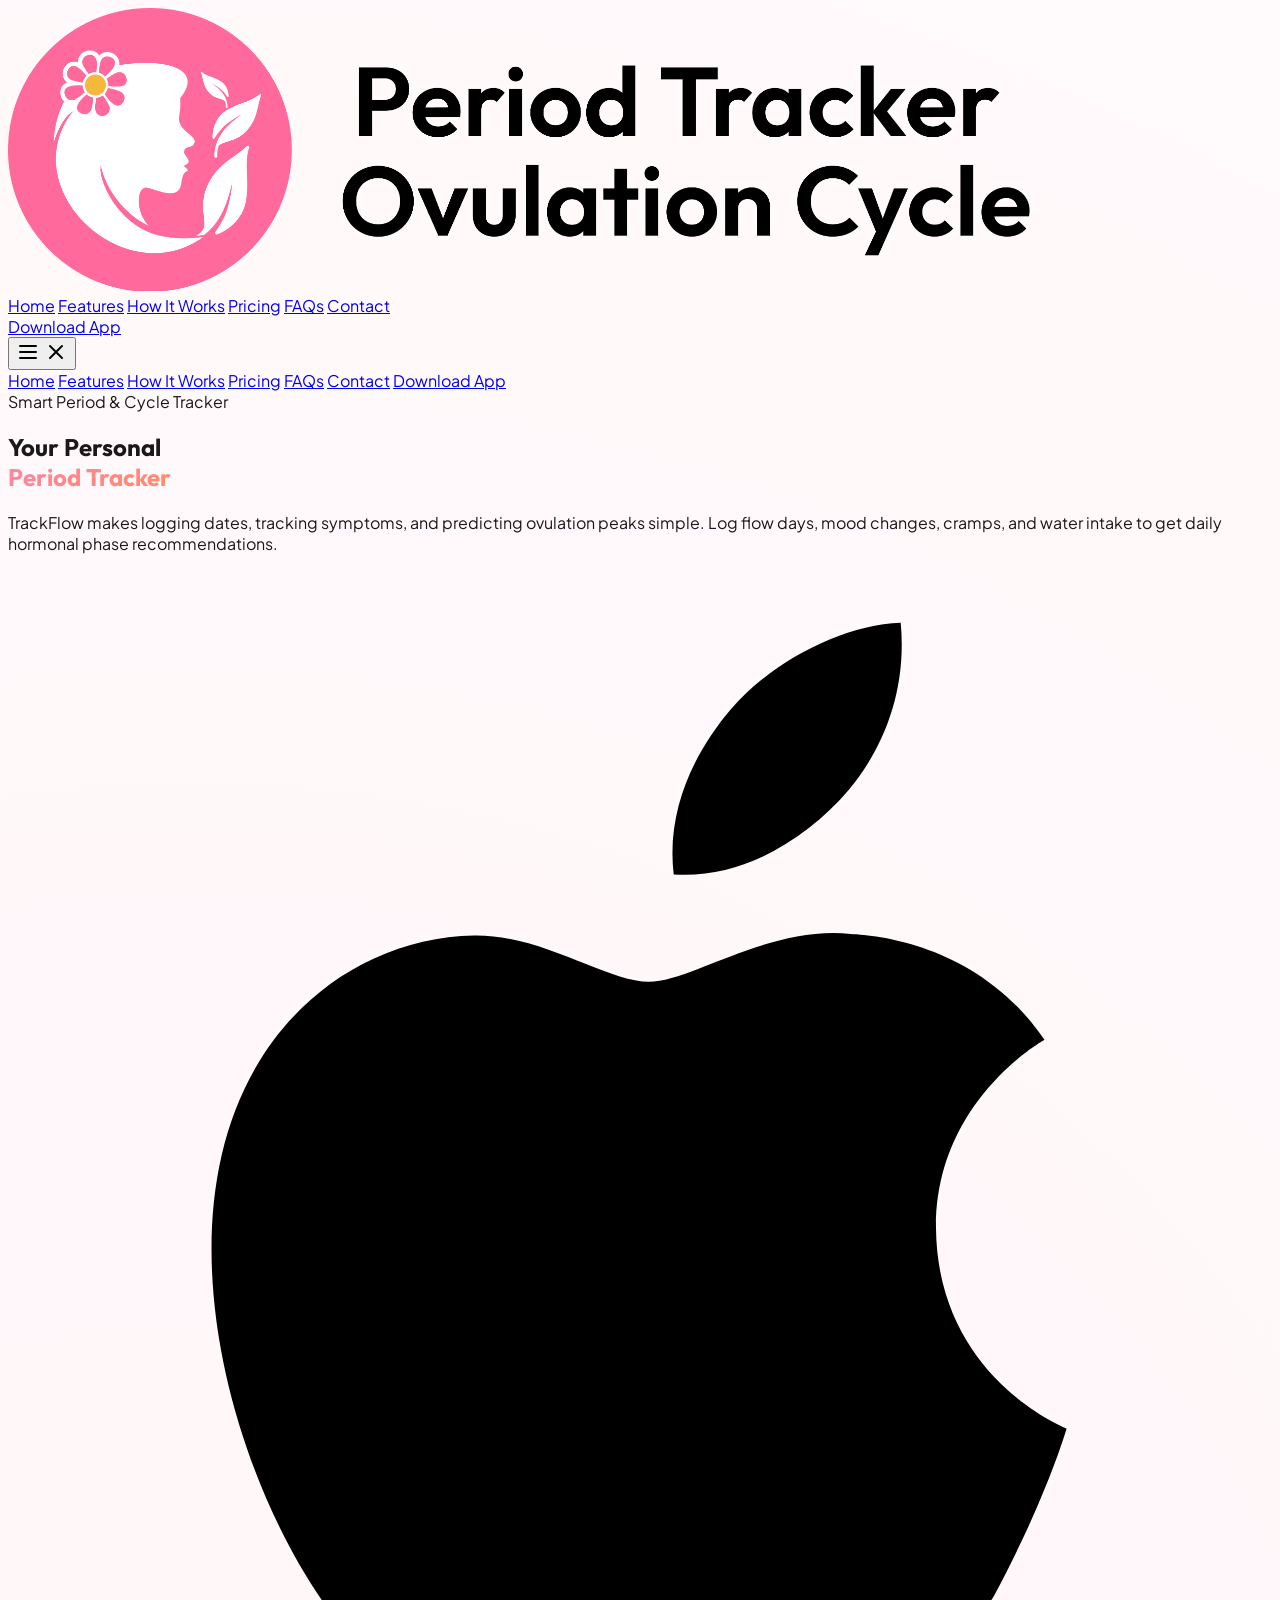
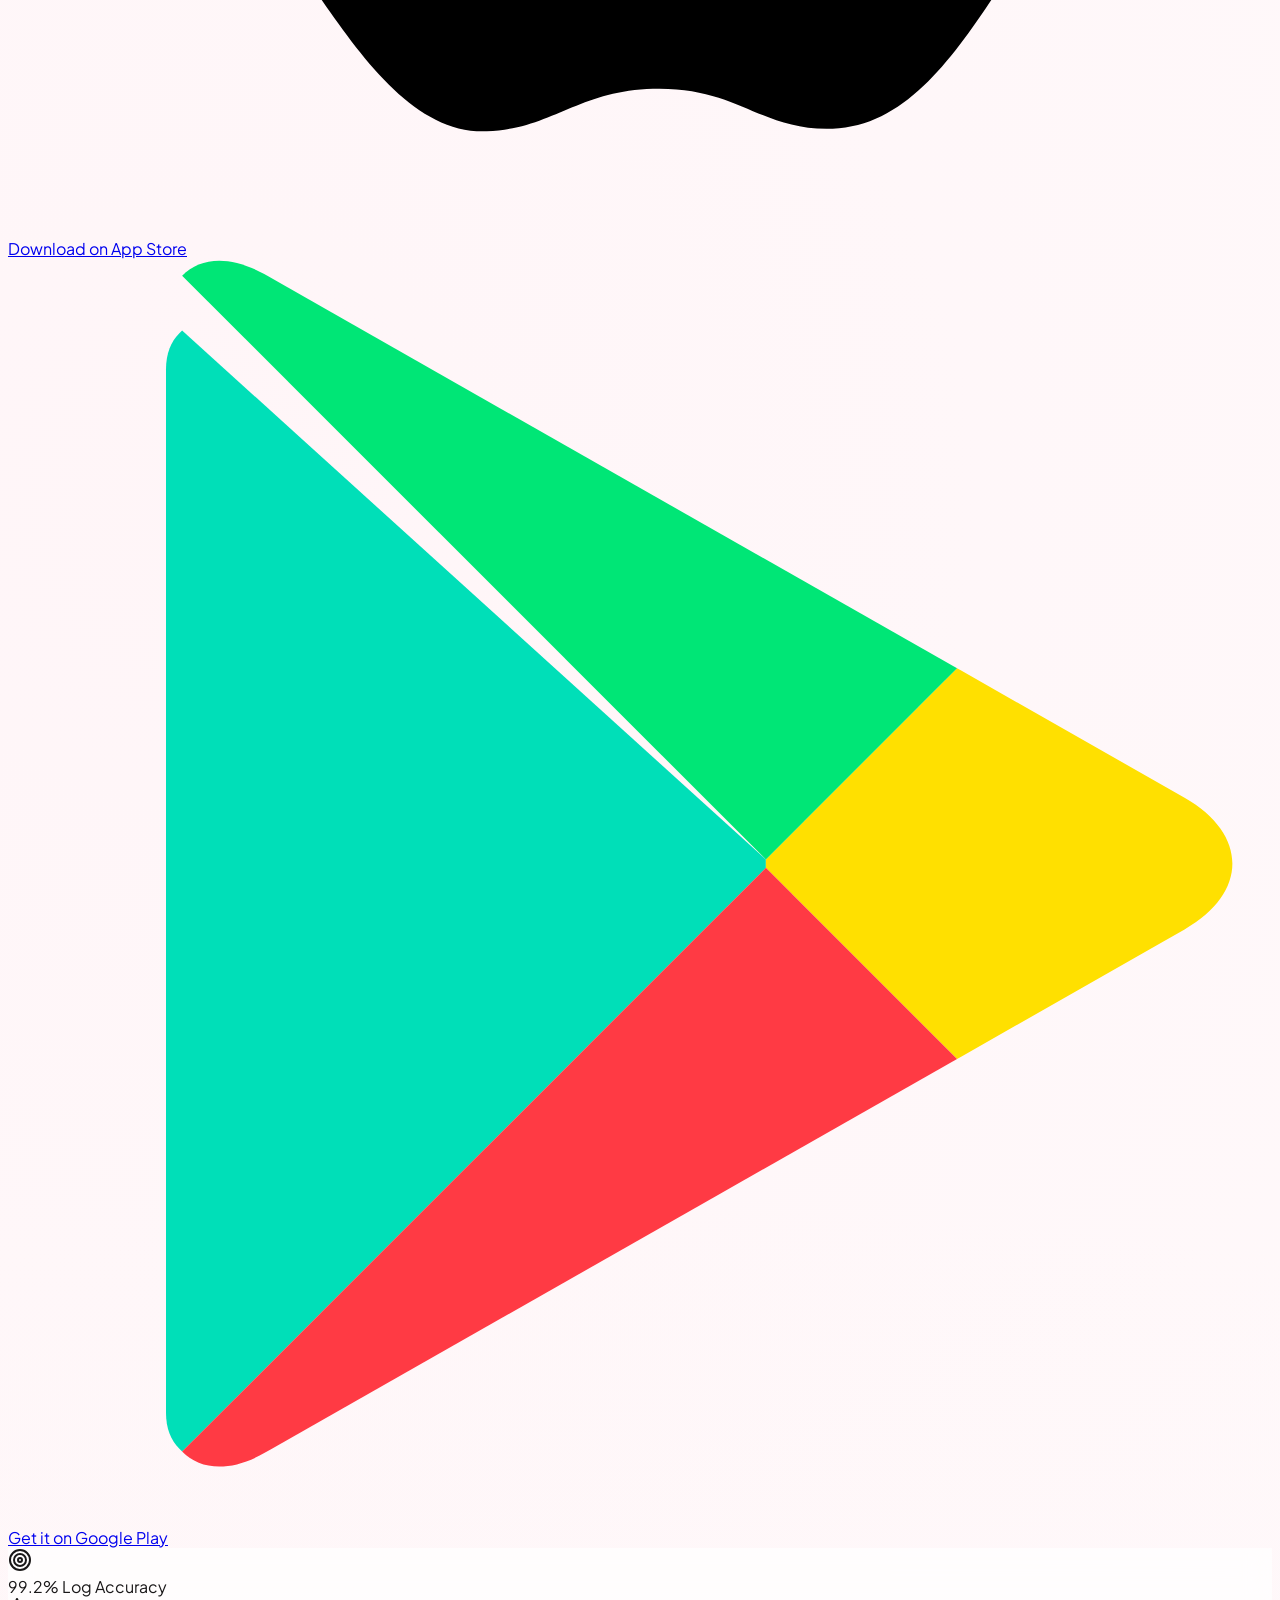
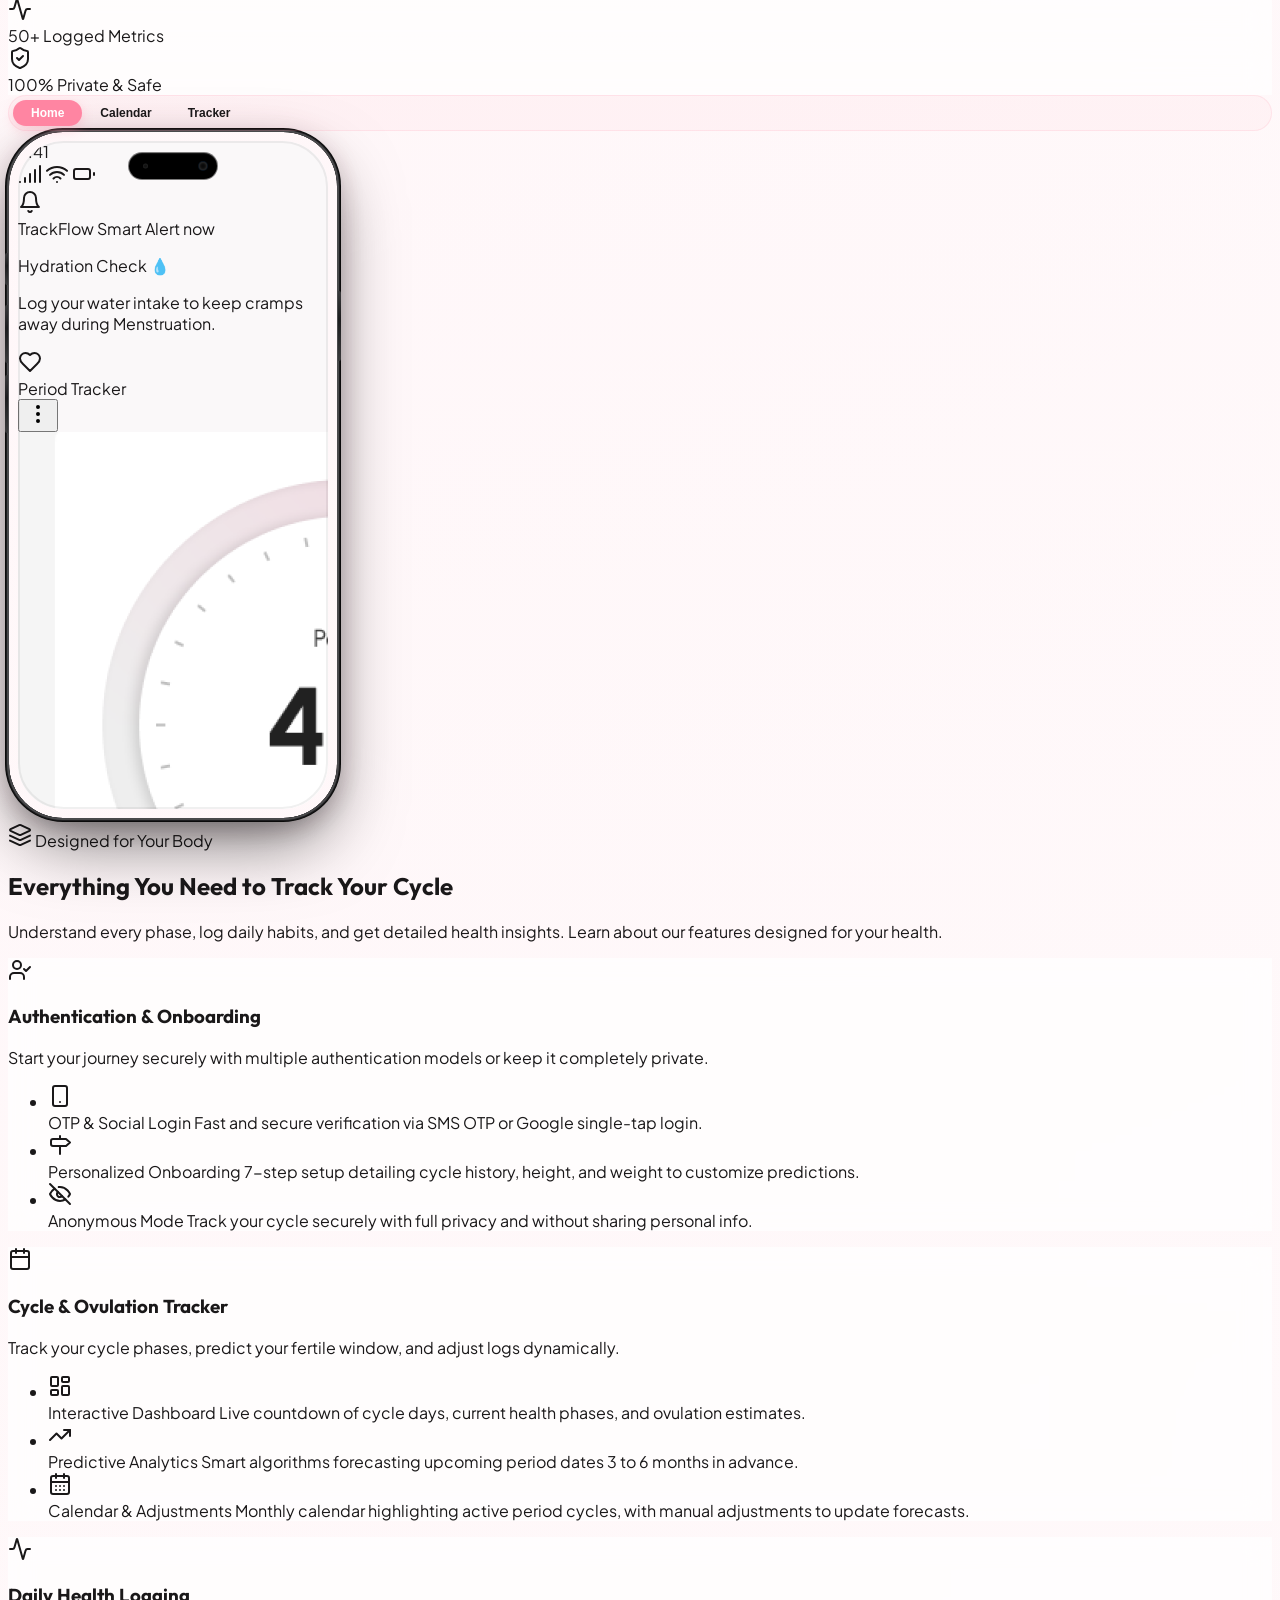
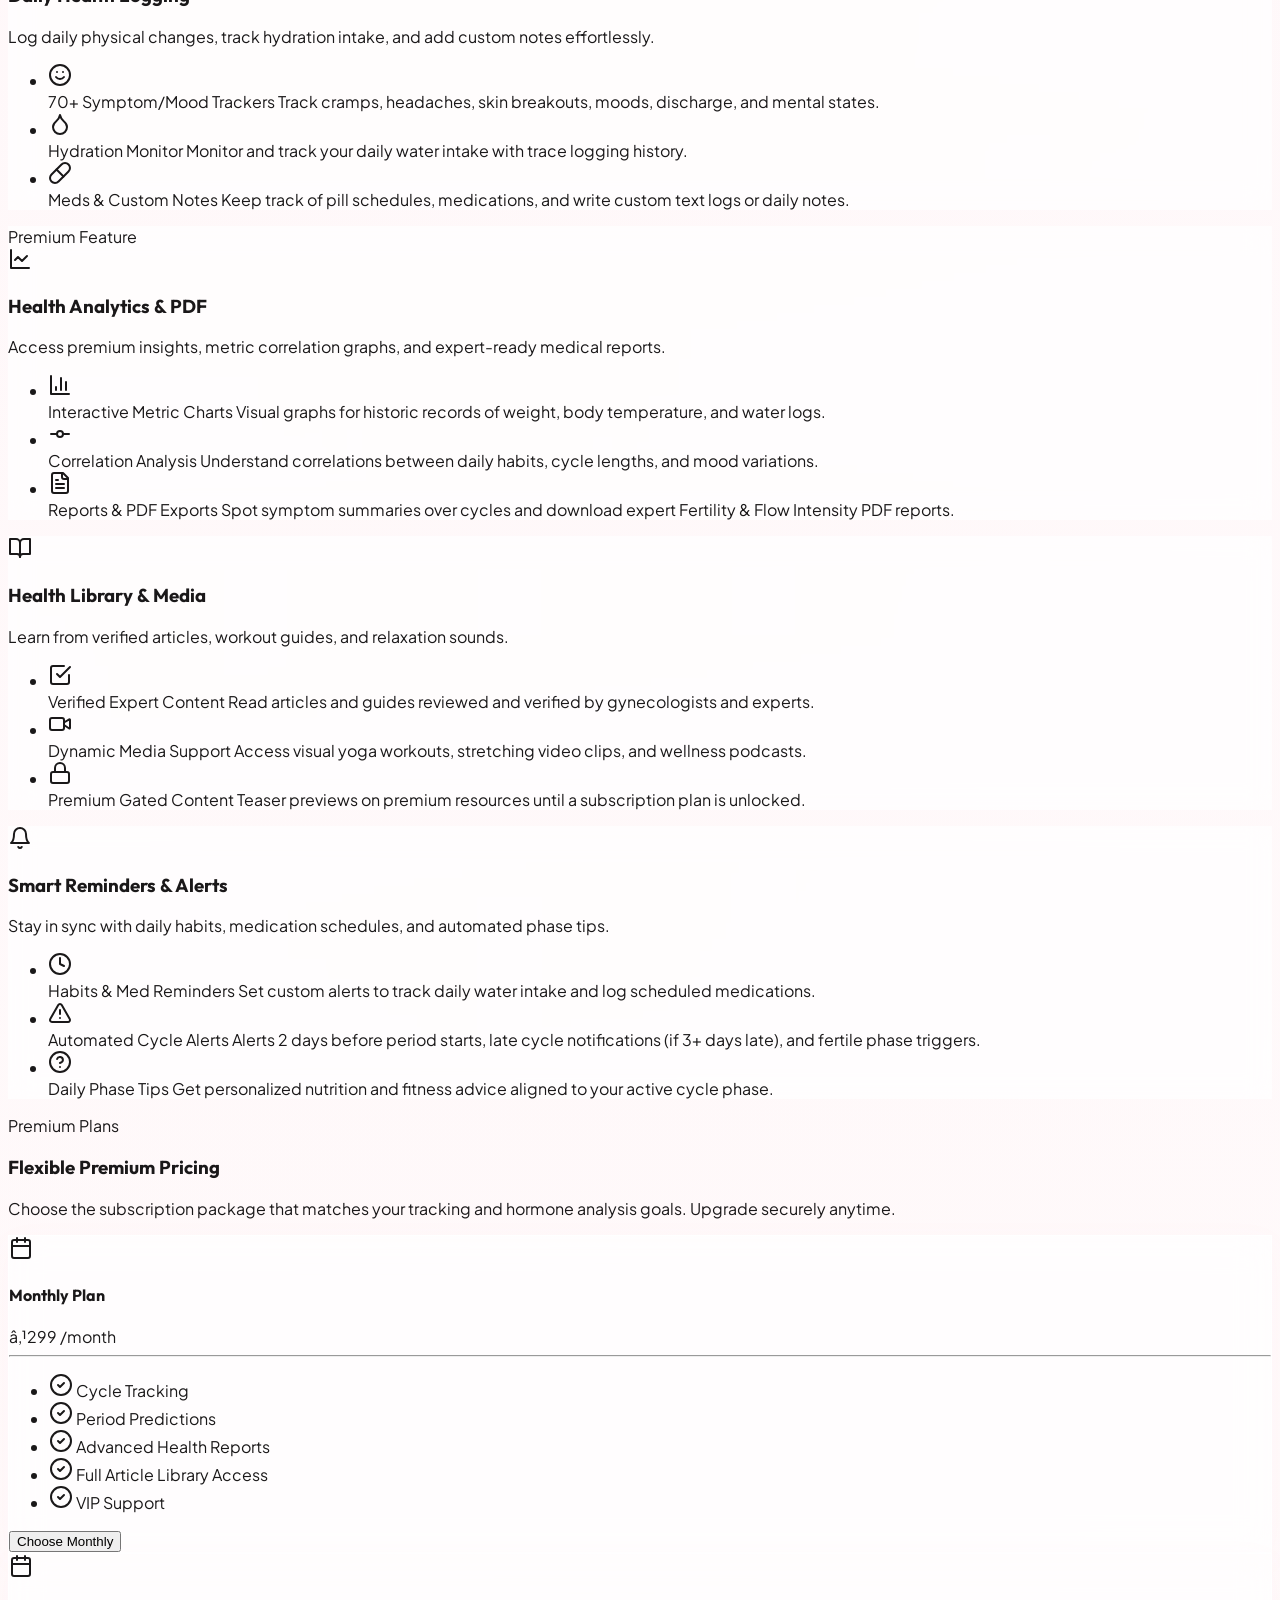
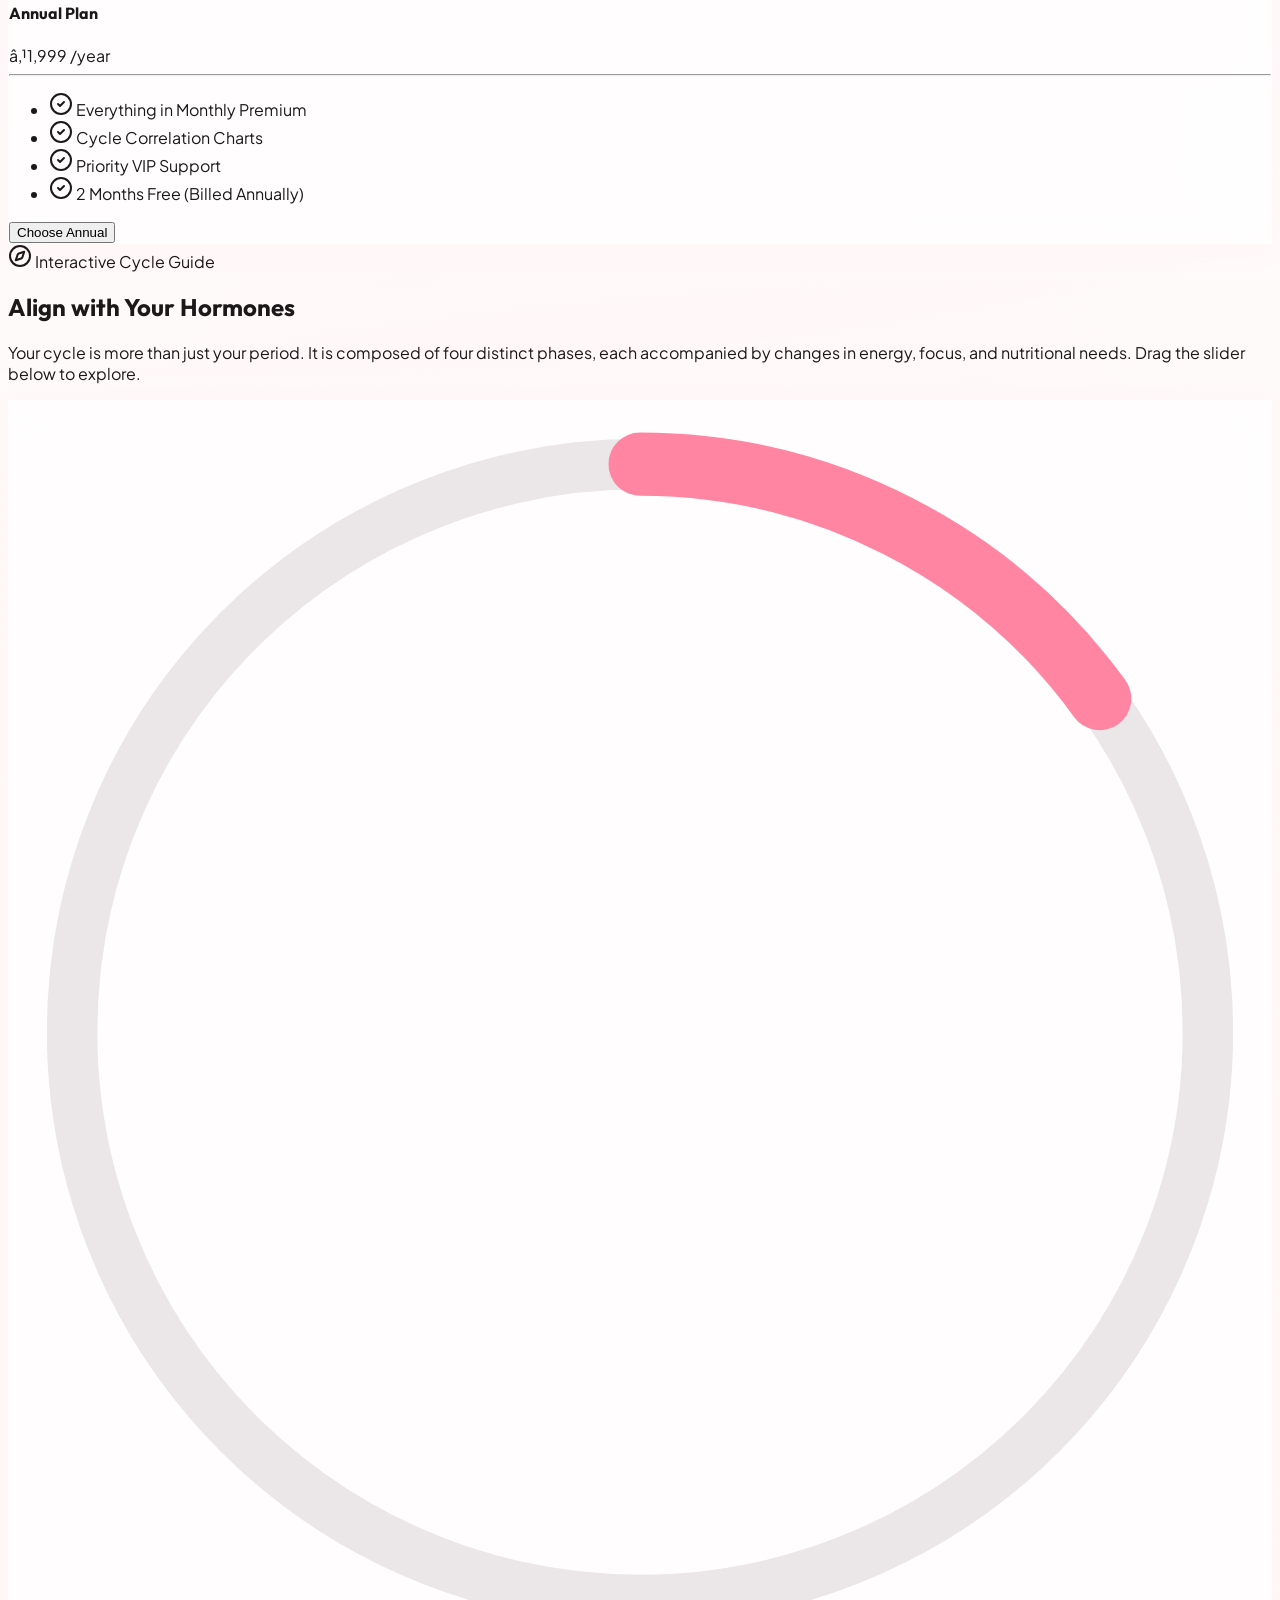
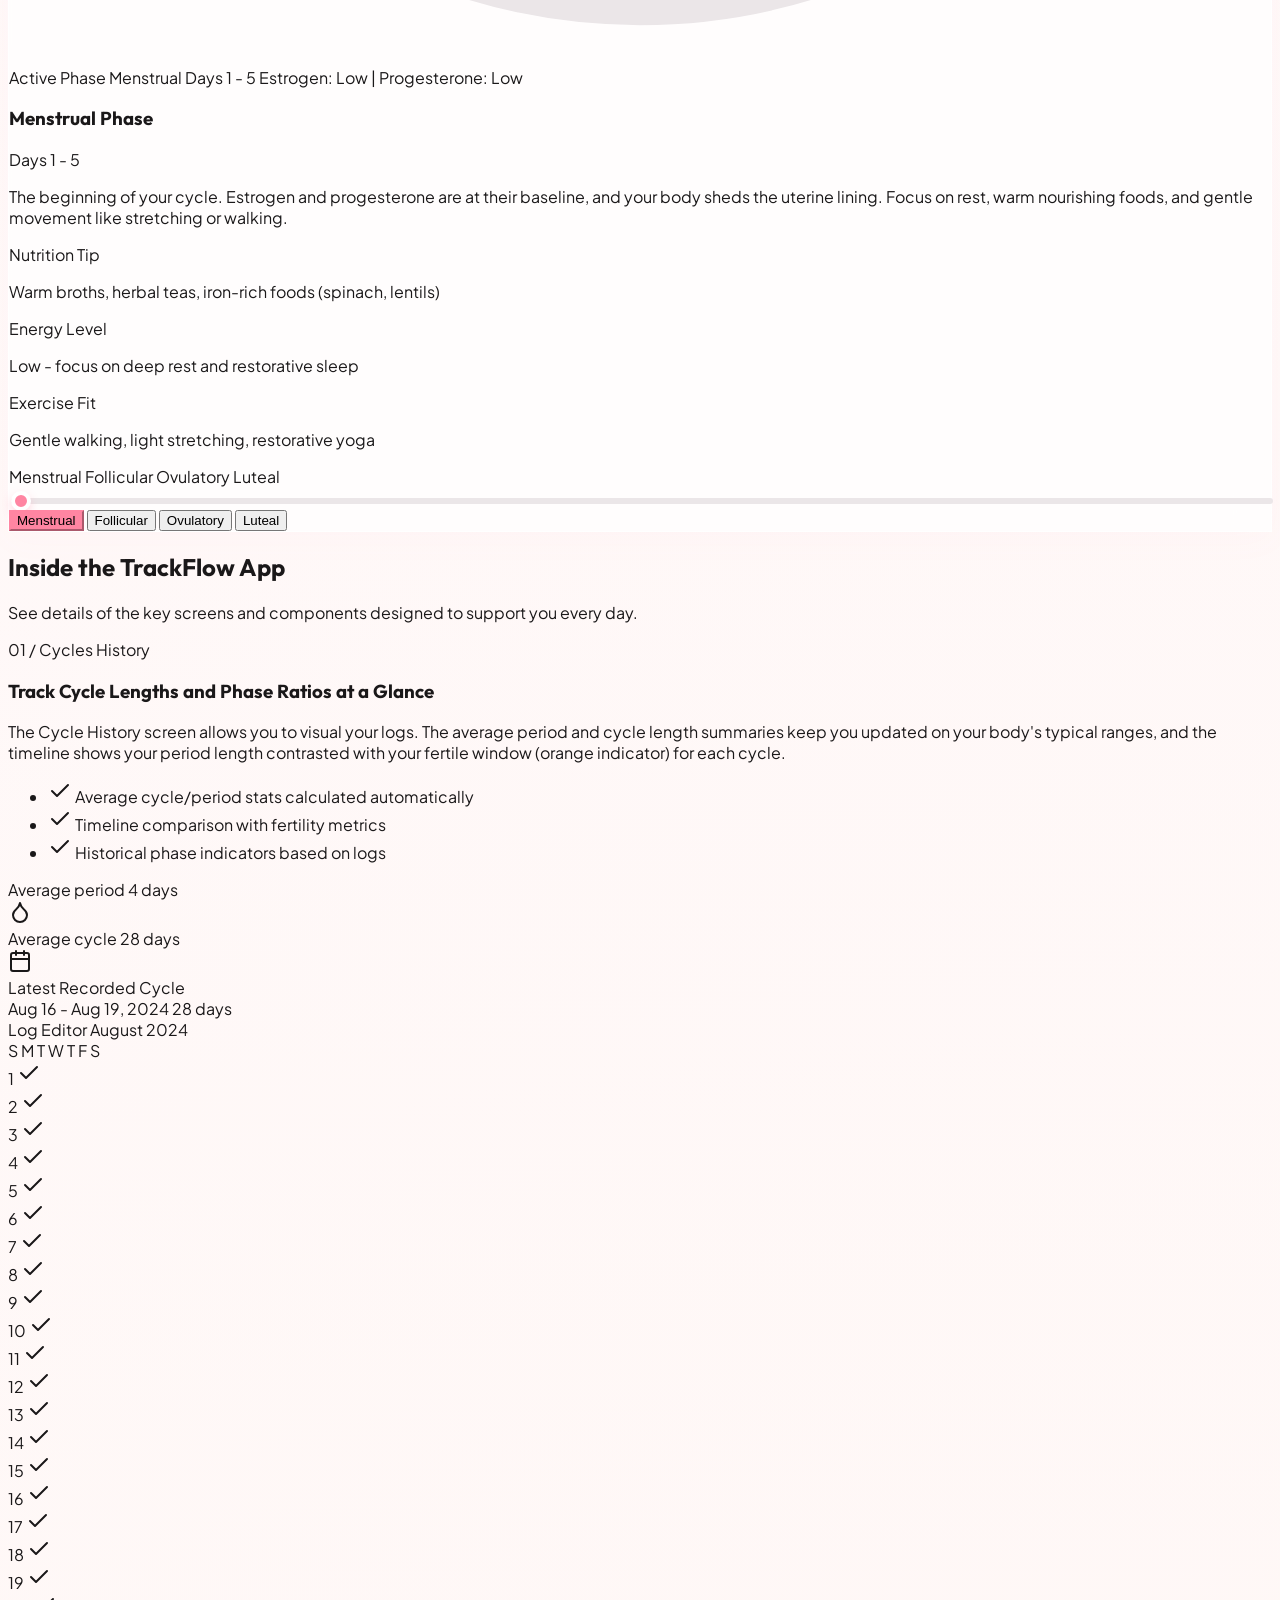
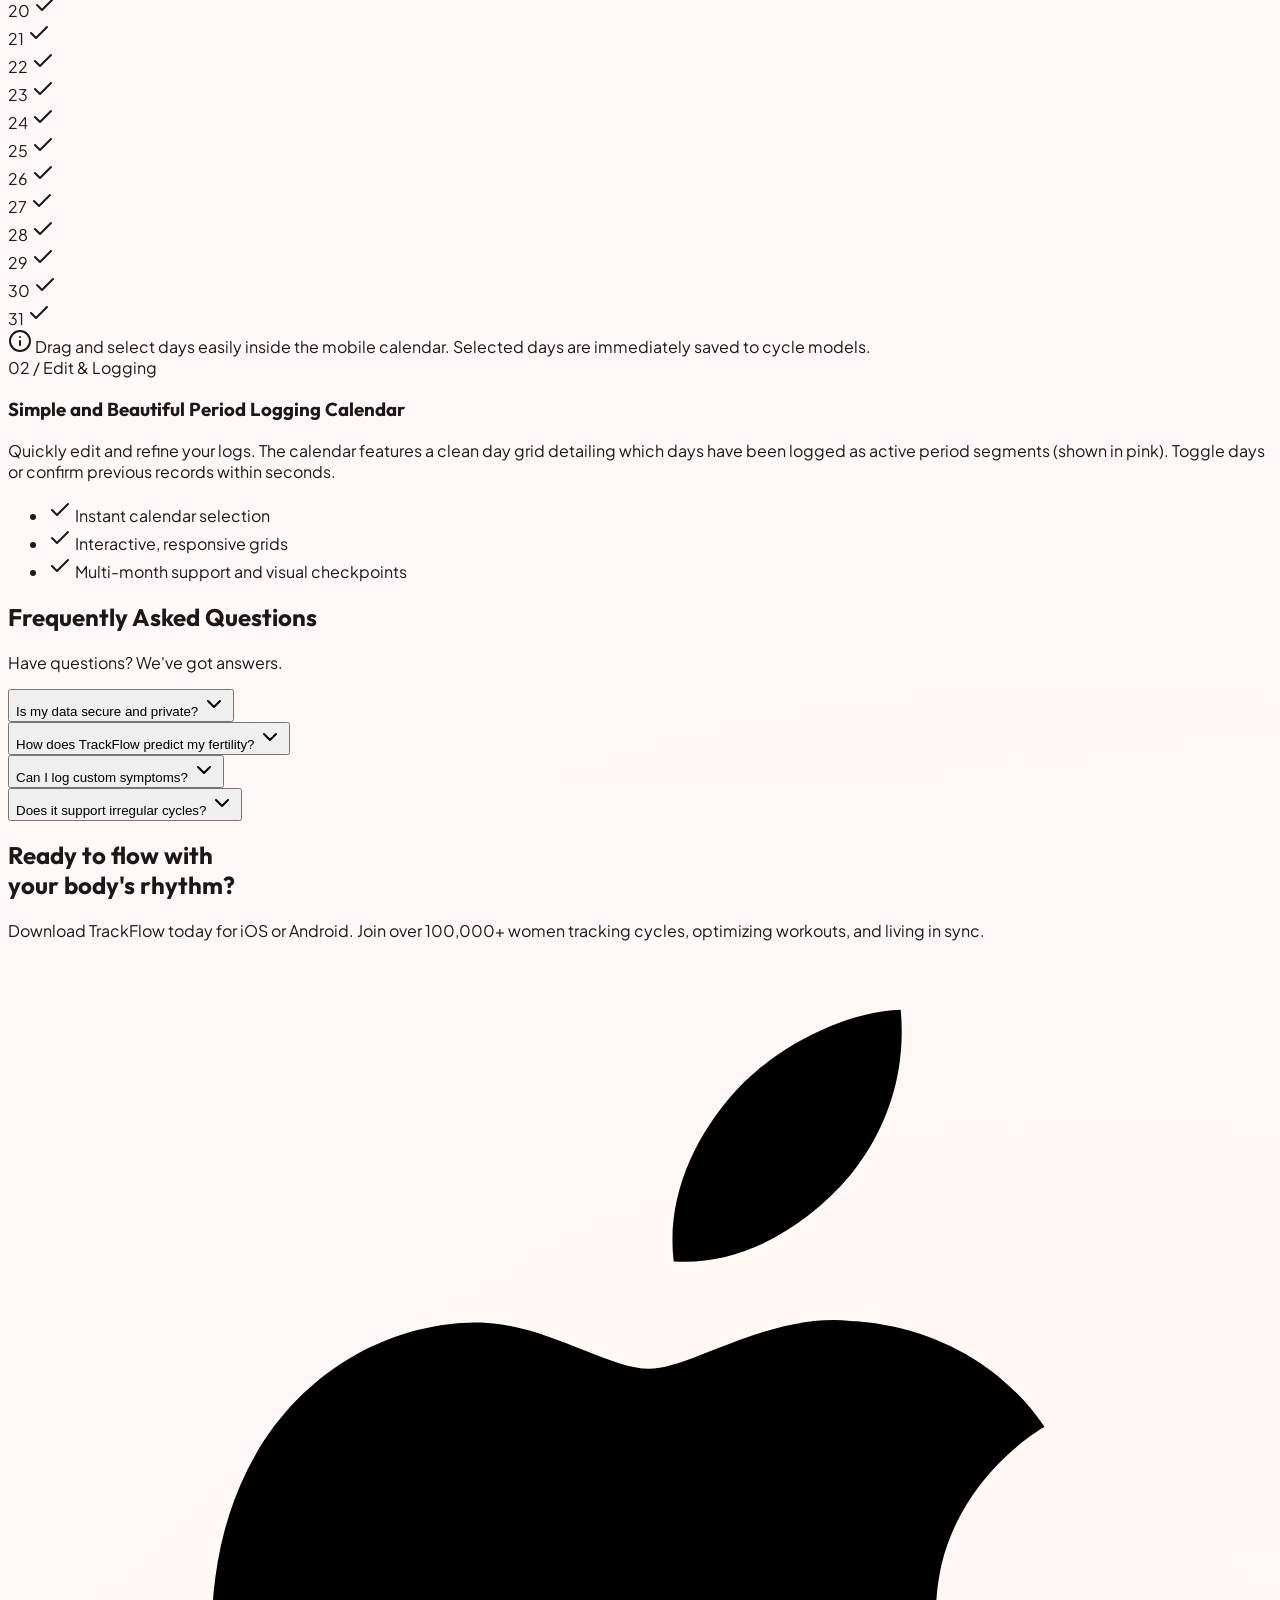
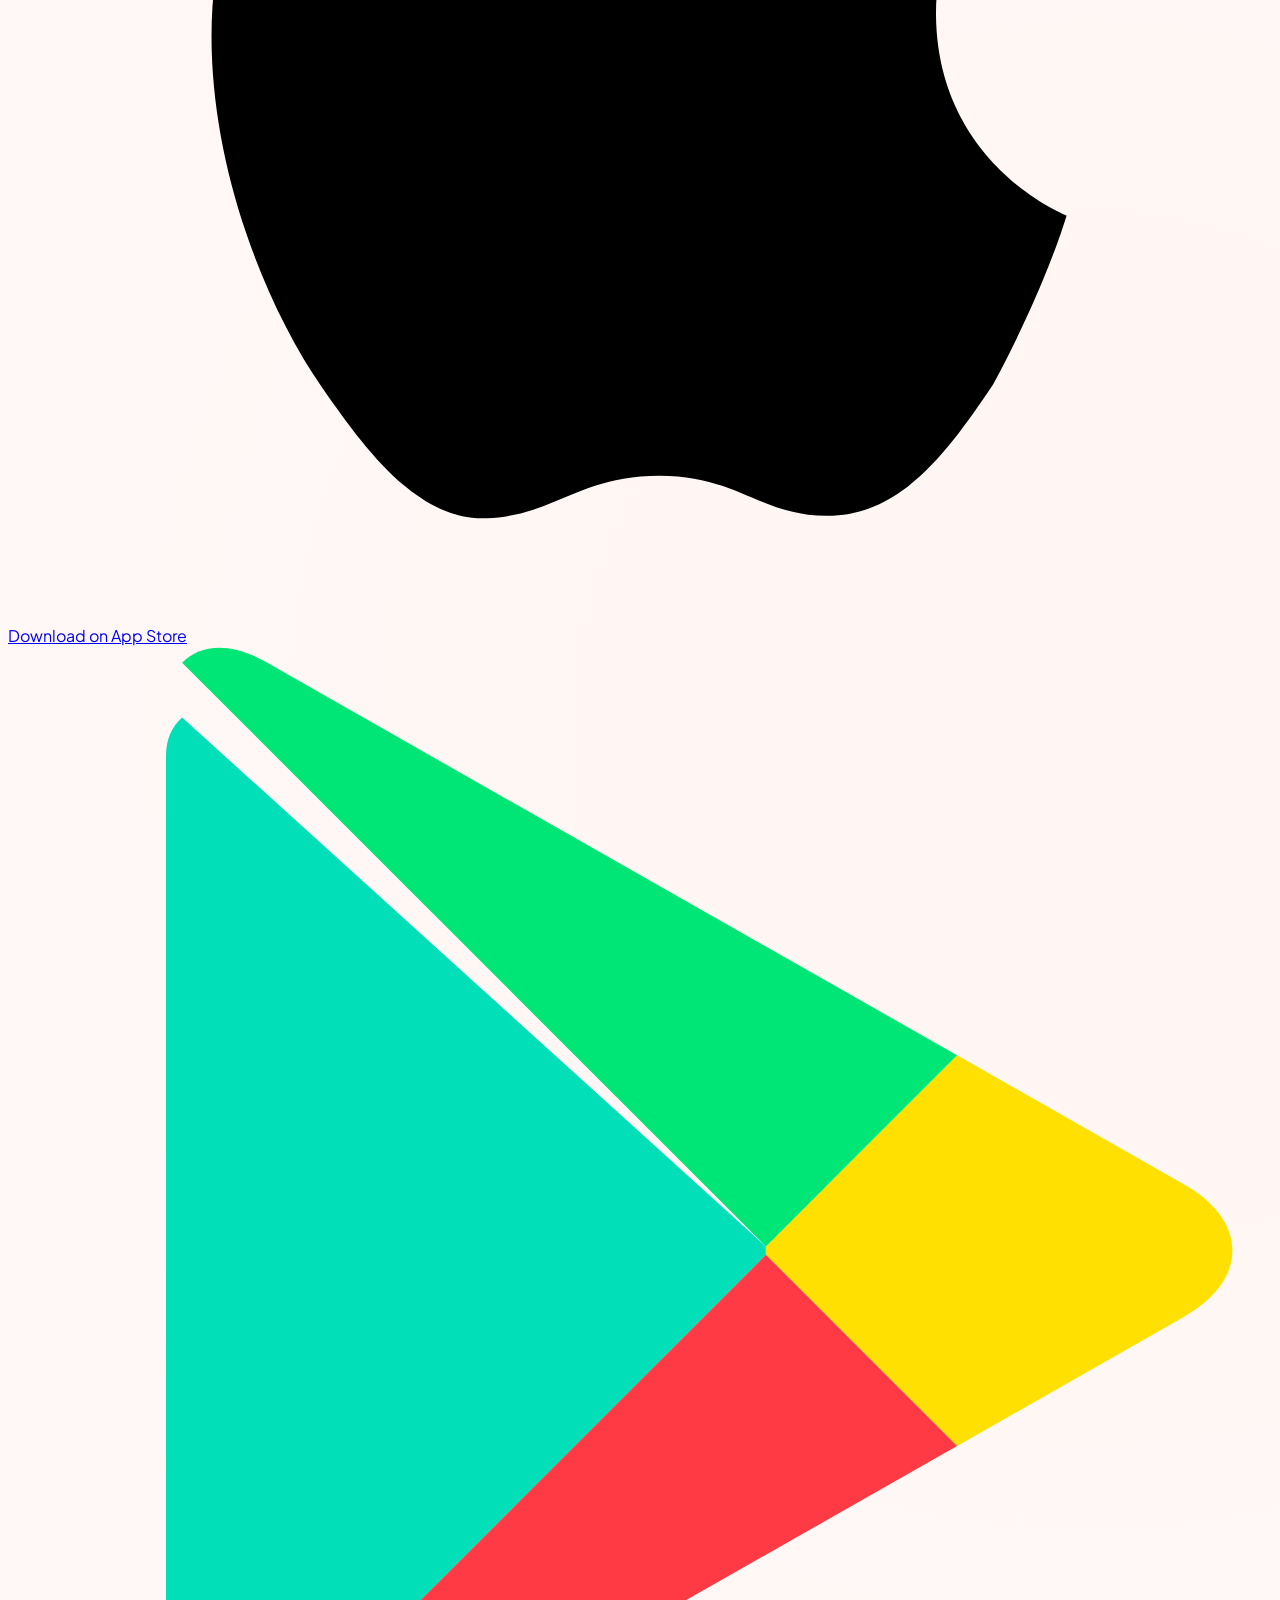
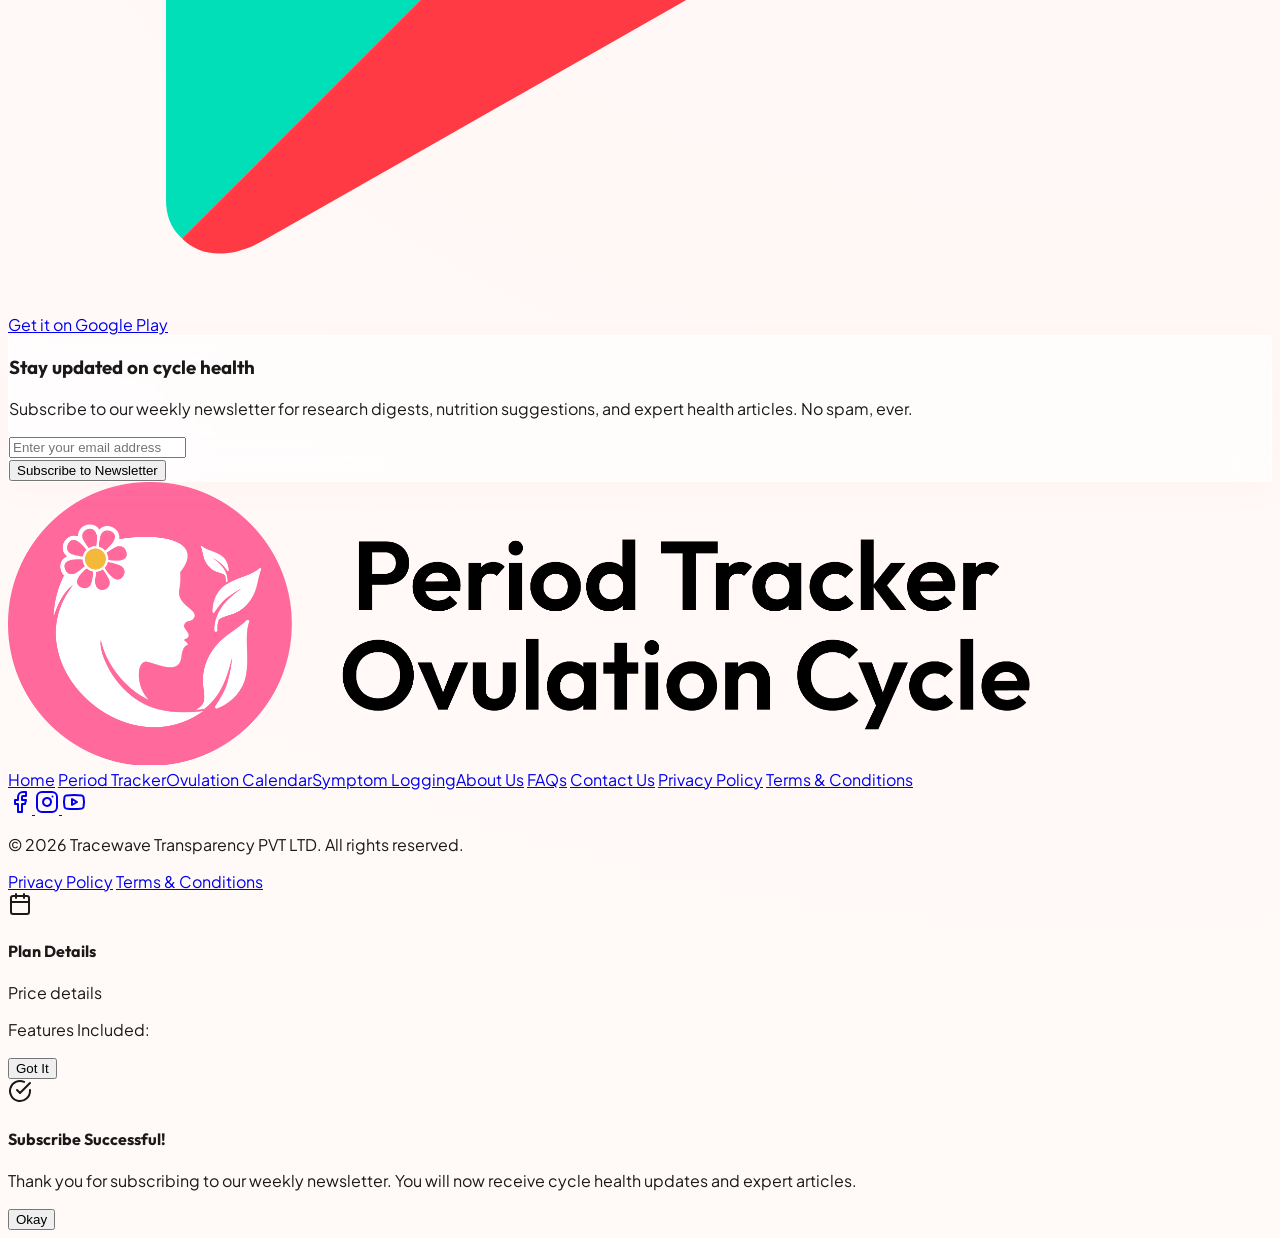
==== index.html @ 2e130d64 "feat: add dedicated feature pages for SEO and content expansion" ====
﻿<!DOCTYPE html>
<html lang="en" class="scroll-smooth">

<head>
  <meta charset="UTF-8">
  <meta name="viewport" content="width=device-width, initial-scale=1.0">
  <link rel="icon" type="image/png" href="favicon.png?v=4">
  <title>TrackFlow - Smart Period & Fertility Companion</title>
  <meta name="description"
    content="Understand your cycle, predict fertility, and optimize your wellness with TrackFlow's personalized, phase-specific insights.">

  <!-- Google Fonts -->
  <link rel="preconnect" href="https://fonts.googleapis.com">
  <link rel="preconnect" href="https://fonts.gstatic.com" crossorigin>
  <link
    href="https://fonts.googleapis.com/css2?family=Outfit:wght@400;500;600;700&family=Plus+Jakarta+Sans:wght@400;500;600;700&display=swap"
    rel="stylesheet">

  <!-- Lucide Icons -->
  <script src="lucide.min.js"></script>

  <!-- Tailwind CSS CDN -->
  <script src="https://cdn.tailwindcss.com"></script>
  <script>
    tailwind.config = {
      theme: {
        extend: {
          fontSize: {
            'xs': '0.85rem',
            'sm': '0.975rem',
            'base': '1.1rem',
            'lg': '1.225rem',
            'xl': '1.375rem',
            '2xl': '1.65rem',
            '3xl': '2.05rem',
            '4xl': '2.5rem',
            '5xl': '3.3rem',
            '6xl': '4.1rem',
            '7xl': '4.85rem',
          },
          colors: {
            brand: {
              pink: '#FF5E8C', // Primary brand pink
              peach: '#FF8C69',
              accent: '#FFF0F2',
              dark: '#1A1819',
              gray: '#706B6E',
            }
          },
          fontFamily: {
            heading: ['Outfit', 'sans-serif'],
            body: ['Plus Jakarta Sans', 'sans-serif'],
          }
        }
      }
    }
  </script>

  <!-- Custom CSS Link -->
  <link rel="stylesheet" href="style.css">

  <!-- In-app webview mode detection -->
  <script>
    const urlParams = new URLSearchParams(window.location.search);
    if (urlParams.get('app') === 'true' || urlParams.get('webview') === 'true') {
      document.documentElement.classList.add('is-in-app');
    }
  </script>
</head>

<body class="bg-mesh-glow antialiased selection:bg-brand-pink/20 selection:text-brand-pink">

  <!-- ==========================================
       STICKY NAVIGATION BAR
       ========================================== -->
  <header
    class="sticky top-0 z-50 bg-brand-accent/80 backdrop-blur-md border-b border-brand-pink/10 transition-all duration-300">
    <div class="max-w-7xl mx-auto px-6 py-4 flex items-center justify-between">

      <!-- LOGO (Pink Spirals, Transparent Background, Solid Bold Text Next to It) -->
      <a href="#" class="flex items-center gap-2">
        <img src="brand-logo-final.png" alt="Period Tracker Ovulation Cycle Logo" class="h-11 w-auto">
      </a>

      <!-- DESKTOP NAV LINKS -->
      <nav class="hidden md:flex items-center gap-8 font-medium text-brand-dark/80">
        <a href="#" class="hover:text-brand-pink transition-colors">Home</a>
        <a href="#features" class="hover:text-brand-pink transition-colors">Features</a>
        <a href="#simulator" class="hover:text-brand-pink transition-colors">How It Works</a>
        <a href="#pricing" class="hover:text-brand-pink transition-colors">Pricing</a>
        <a href="#faqs" class="hover:text-brand-pink transition-colors">FAQs</a>
        <a href="#contact" class="hover:text-brand-pink transition-colors">Contact</a>
      </nav>

      <!-- CTA BUTTON -->
      <div class="hidden md:flex items-center gap-4">
        <a href="#download"
          class="px-6 py-2.5 rounded-full bg-brand-pink text-white font-semibold shadow-lg shadow-brand-pink/20 hover:bg-brand-pink/90 hover:shadow-brand-pink/35 transform hover:-translate-y-0.5 transition-all">
          Download App
        </a>
      </div>

      <!-- MOBILE MENU BUTTON -->
      <button id="mobile-menu-btn" class="md:hidden p-2 text-brand-dark hover:text-brand-pink focus:outline-none"
        aria-label="Toggle Menu">
        <i id="menu-icon-open" data-lucide="menu" class="w-6 h-6"></i>
        <i id="menu-icon-close" data-lucide="x" class="w-6 h-6 hidden"></i>
      </button>

    </div>

    <!-- MOBILE DROPDOWN MENU -->
    <div id="mobile-menu"
      class="hidden md:hidden px-6 pb-6 pt-2 border-t border-brand-pink/10 transition-all duration-300 opacity-0 -translate-y-4">
      <nav class="flex flex-col gap-4 font-medium text-brand-dark/80">
        <a href="#" class="py-2 hover:text-brand-pink border-b border-gray-100">Home</a>
        <a href="#features" class="py-2 hover:text-brand-pink border-b border-gray-100">Features</a>
        <a href="#simulator" class="py-2 hover:text-brand-pink border-b border-gray-100">How It Works</a>
        <a href="#pricing" class="py-2 hover:text-brand-pink border-b border-gray-100">Pricing</a>
        <a href="#faqs" class="py-2 hover:text-brand-pink border-b border-gray-100">FAQs</a>
        <a href="#contact" class="py-2 hover:text-brand-pink">Contact</a>
        <a href="#download"
          class="mt-2 text-center py-3 rounded-full bg-brand-pink text-white font-semibold shadow-lg shadow-brand-pink/20">
          Download App
        </a>
      </nav>
    </div>
  </header>

  <!-- ==========================================
       HERO SECTION
       ========================================== -->
  <section
    class="max-w-7xl mx-auto px-6 pt-8 pb-12 md:pt-12 md:pb-16 grid grid-cols-1 lg:grid-cols-12 gap-12 items-center relative">

    <!-- Background glows -->
    <div class="glow-orb-pink absolute top-10 left-10 w-72 h-72 -z-10 animate-pulse-slow"></div>
    <div class="glow-orb-peach absolute bottom-10 right-10 w-96 h-96 -z-10 animate-pulse-slow"
      style="animation-delay: 2s"></div>

    <!-- LEFT: TEXT CONTENT -->
    <div class="lg:col-span-7 space-y-6 animate-on-scroll">
      <!-- Animated Pulsing Badge -->
      <div
        class="inline-flex items-center gap-2.5 px-4 py-1.5 rounded-full bg-brand-pink/10 border border-brand-pink/20 text-brand-pink font-semibold text-xs tracking-wide shadow-sm shadow-brand-pink/5 hover:shadow-md hover:shadow-brand-pink/15 transition-all duration-300">
        <span class="relative flex h-2 w-2">
          <span class="animate-ping absolute inline-flex h-full w-full rounded-full bg-brand-pink opacity-75"></span>
          <span class="relative inline-flex rounded-full h-2 w-2 bg-brand-pink"></span>
        </span>
        <span>Smart Period & Cycle Tracker</span>
      </div>

      <h1 class="text-4xl sm:text-5xl lg:text-6xl font-extrabold text-brand-dark leading-tight tracking-tight">
        Your Personal<br>
        <span class="text-gradient">Period Tracker</span>
      </h1>

      <p class="text-lg sm:text-[21px] text-brand-gray/90 max-w-xl leading-relaxed">
        TrackFlow makes <span class="text-brand-dark font-semibold">logging dates</span>, <span
          class="text-brand-dark font-semibold">tracking symptoms</span>, and <span
          class="text-brand-dark font-semibold">predicting ovulation peaks</span> simple. Log flow days, mood changes,
        cramps, and water intake to get <span class="text-brand-pink font-bold">daily hormonal phase
          recommendations</span>.
      </p>

      <!-- Accurate App Store & Google Play Store Badges with glowing shadow support -->
      <div class="flex flex-wrap gap-4 pt-2">
        <!-- App Store Badge -->
        <a href="https://apps.apple.com/app/id6774117828" target="_blank" rel="noopener noreferrer"
          class="flex items-center gap-3 px-5 py-2.5 rounded-xl bg-black text-white hover:bg-black/95 transition-all hover:scale-105 shadow-lg shadow-brand-dark/10 hover:shadow-xl hover:shadow-brand-pink/25 w-44 duration-300 transform hover:-translate-y-0.5">
          <svg class="w-6 h-6 fill-white" viewBox="0 0 24 24" xmlns="http://www.w3.org/2000/svg">
            <path
              d="M18.71 19.5c-.83 1.24-1.71 2.45-3.05 2.5-1.34.05-1.77-.76-3.29-.76-1.53 0-2 .76-3.28.81-1.3.05-2.29-1.28-3.13-2.49C4.25 17.08 2.94 12.5 4.7 9.45c.87-1.52 2.44-2.48 4.15-2.51 1.3-.02 2.52.88 3.32.88.8 0 2.27-1.07 3.83-.91.65.03 2.49.27 3.68 2.01-.1.06-2.08 1.21-2.06 3.58.03 2.84 2.46 3.79 2.48 3.8-.02.07-.4 1.36-1.39 3.2zM15.97 4.17c.66-.8 1.1-1.89.98-3.17-1.1.04-2.44.73-3.22 1.64-.66.77-1.24 1.88-1.09 3.14 1.23.09 2.48-.61 3.33-1.61z" />
          </svg>
          <div class="text-left leading-none">
            <span class="text-[12px] text-white/70 block font-normal tracking-wide">Download on</span>
            <span class="text-sm font-semibold block mt-0.5">App Store</span>
          </div>
        </a>

        <!-- Google Play Store Badge -->
        <a href="https://play.google.com/store/apps/details?id=com.tracewave.period" target="_blank" rel="noopener noreferrer"
          class="flex items-center gap-3 px-5 py-2.5 rounded-xl bg-black text-white hover:bg-black/95 transition-all hover:scale-105 shadow-lg shadow-brand-dark/10 hover:shadow-xl hover:shadow-brand-pink/25 w-44 duration-300 transform hover:-translate-y-0.5">
          <svg class="w-6 h-6" viewBox="0 0 24 24" fill="none" xmlns="http://www.w3.org/2000/svg">
            <path
              d="M3.25 1.413c-.155.156-.25.378-.25.68v19.814c0 .302.095.524.25.68l.056.056L14.39 11.56V11.4L3.306 1.357l-.056.056z"
              fill="#00DFB8" />
            <path
              d="M18.02 7.77L14.39 11.4V11.56L18.02 15.19L18.09 15.15L22.34 12.73C23.55 12.04 23.55 10.92 22.34 10.23L18.09 7.81L18.02 7.77Z"
              fill="#FFE000" />
            <path d="M14.39 11.56L3.306 22.643C3.656 23.003 4.226 23.033 4.866 22.673L18.02 15.19L14.39 11.56Z"
              fill="#FF3A44" />
            <path d="M14.39 11.4L18.02 7.77L4.866 0.287C4.226 -.073 3.656 -.043 3.306.317L14.39 11.4Z" fill="#00E676" />
          </svg>
          <div class="text-left leading-none">
            <span class="text-[11px] text-white/70 block font-normal tracking-wide uppercase">Get it on</span>
            <span class="text-sm font-semibold block mt-0.5">Google Play</span>
          </div>
        </a>
      </div>

      <!-- Upgraded Quick Highlights Cards -->
      <div class="grid grid-cols-3 gap-4 pt-6 border-t border-brand-pink/10 max-w-lg">
        <!-- Stat 1 -->
        <div
          class="glass-card p-3 rounded-2xl border border-white/60 bg-white/40 flex flex-col items-start space-y-2 transition-all hover:border-brand-pink/20 hover:bg-white/80 shadow-sm hover:shadow-md duration-300">
          <div class="w-8 h-8 rounded-xl bg-brand-pink/10 flex items-center justify-center text-brand-pink">
            <i data-lucide="target" class="w-4 h-4"></i>
          </div>
          <div>
            <span class="block text-lg font-bold text-brand-dark font-heading leading-none">99.2%</span>
            <span class="text-xs text-brand-gray font-semibold block mt-1.5">Log Accuracy</span>
          </div>
        </div>

        <!-- Stat 2 -->
        <div
          class="glass-card p-3 rounded-2xl border border-white/60 bg-white/40 flex flex-col items-start space-y-2 transition-all hover:border-brand-peach/20 hover:bg-white/80 shadow-sm hover:shadow-md duration-300">
          <div class="w-8 h-8 rounded-xl bg-brand-peach/10 flex items-center justify-center text-brand-peach">
            <i data-lucide="activity" class="w-4 h-4"></i>
          </div>
          <div>
            <span class="block text-lg font-bold text-brand-dark font-heading leading-none">50+</span>
            <span class="text-xs text-brand-gray font-semibold block mt-1.5">Logged Metrics</span>
          </div>
        </div>

        <!-- Stat 3 -->
        <div
          class="glass-card p-3 rounded-2xl border border-white/60 bg-white/40 flex flex-col items-start space-y-2 transition-all hover:border-emerald-500/20 hover:bg-white/80 shadow-sm hover:shadow-md duration-300">
          <div class="w-8 h-8 rounded-xl bg-emerald-100/60 flex items-center justify-center text-emerald-600">
            <i data-lucide="shield-check" class="w-4 h-4"></i>
          </div>
          <div>
            <span class="block text-lg font-bold text-brand-dark font-heading leading-none">100%</span>
            <span class="text-xs text-brand-gray font-semibold block mt-1.5">Private & Safe</span>
          </div>
        </div>
      </div>
    </div>

    <!-- RIGHT: PHONE MOCKUP WITH SLIDING CAROUSEL -->
    <div class="lg:col-span-5 flex flex-col items-center justify-center animate-on-scroll"
      style="transition-delay: 150ms">

      <!-- iOS Segmented Control -->
      <div class="segmented-control w-64 mb-6">
        <div id="segmented-slider" class="segmented-slider"></div>
        <button data-switch-to="home" class="segmented-btn flex-1 active">Home</button>
        <button data-switch-to="calendar" class="segmented-btn flex-1">Calendar</button>
        <button data-switch-to="tracker" class="segmented-btn flex-1">Tracker</button>
      </div>

      <!-- Floating wrapper to animate without affecting responsive scaling -->
      <div class="animate-float">
        <!-- iPhone 15 Phone Wrapper (positions side hardware buttons) -->
        <div class="phone-wrapper">
          <!-- LEFT: Action Button -->
          <div class="phone-btn-action"></div>
          <!-- LEFT: Volume Up -->
          <div class="phone-btn-vol-up"></div>
          <!-- LEFT: Volume Down -->
          <div class="phone-btn-vol-down"></div>
          <!-- RIGHT: Power Button -->
          <div class="phone-btn-power"></div>
          <!-- Phone Frame (iPhone 15 exact frame) -->
          <div class="phone-frame relative select-none">
            <!-- Phone notch -->
            <div class="phone-notch"></div>

            <!-- Status Bar -->
            <div
              class="absolute top-0 inset-x-0 h-10 px-6 flex justify-between items-center text-[13px] font-bold text-brand-dark z-40 bg-white/40 backdrop-blur-sm">
              <span>9:41</span>
              <div class="flex items-center gap-1">
                <i data-lucide="signal" class="w-3 h-3"></i>
                <i data-lucide="wifi" class="w-3 h-3"></i>
                <i data-lucide="battery" class="w-3.5 h-3.5"></i>
              </div>
            </div>

            <!-- Push Notification Banner -->
            <div id="phone-notification"
              class="absolute top-12 inset-x-3.5 z-50 transform -translate-y-56 opacity-0 transition-all duration-500 ease-out bg-white/95 backdrop-blur-md border border-gray-100 rounded-2xl p-2.5 shadow-lg flex items-start gap-2.5 pointer-events-none">
              <div
                class="w-7 h-7 rounded-xl bg-brand-pink/15 flex items-center justify-center text-brand-pink flex-shrink-0">
                <i id="notif-icon" data-lucide="bell" class="w-4 h-4 fill-brand-pink/10"></i>
              </div>
              <div class="flex-1 min-w-0">
                <div class="flex items-center justify-between">
                  <span class="text-[12px] font-bold text-brand-dark font-heading">TrackFlow Smart Alert</span>
                  <span class="text-[10px] text-brand-gray/65">now</span>
                </div>
                <p id="notif-title" class="text-[13px] font-extrabold text-brand-dark leading-tight mt-0.5 truncate">
                </p>
                <p id="notif-body" class="text-[12px] text-brand-gray leading-normal mt-0.5"></p>
              </div>
            </div>

            <!-- Phone Viewport window -->
            <div class="phone-viewport mt-10">
              <div id="phone-carousel" class="phone-carousel">

                <!-- ==========================================
                 SCREEN 1: HOME PAGE
                 ========================================== -->
                <div class="phone-screen bg-[#FAF8F9]">
                  <!-- Screen Header -->
                  <div
                    class="px-5 py-3.5 flex items-center justify-between border-b border-gray-100 bg-white flex-shrink-0">
                    <div class="flex items-center gap-1.5">
                      <div class="w-5 h-5 rounded-full bg-brand-pink flex items-center justify-center text-white">
                        <i data-lucide="heart" class="w-3 h-3 fill-white"></i>
                      </div>
                      <span
                        class="text-[11px] font-extrabold text-brand-dark leading-tight tracking-tight text-left">Period
                        Tracker</span>
                    </div>
                    <button class="p-1 text-brand-dark"><i data-lucide="more-vertical" class="w-4 h-4"></i></button>
                  </div>

                  <!-- Content Area scrollable -->
                  <div class="flex-1 overflow-y-auto overflow-x-hidden custom-scrollbar bg-white relative">
                    <img src="home_screen.png" class="screenshot-img w-[118%] max-w-none -ml-[9%] h-auto object-contain"
                      alt="Home Screen Dashboard">

                    <!-- Transparent Clickable Area for Edit Period Button -->
                    <button data-switch-to="calendar"
                      class="absolute left-1/2 -translate-x-1/2 w-44 h-11 opacity-0 cursor-pointer"
                      style="top: 45%;"></button>
                  </div>
                </div>

                <!-- ==========================================
                 SCREEN 2: CALENDAR SCREEN
                 ========================================== -->
                <div class="phone-screen bg-white">
                  <!-- Header -->
                  <div
                    class="px-5 py-3.5 flex items-center justify-between border-b border-gray-100 bg-white flex-shrink-0">
                    <!-- Mini brand logo mark -->
                    <div
                      class="w-5 h-5 rounded-full bg-brand-pink flex items-center justify-center text-white flex-shrink-0">
                      <i data-lucide="heart" class="w-3 h-3 fill-white"></i>
                    </div>
                    <span class="font-heading font-extrabold text-brand-dark text-[15px]">August</span>
                    <button class="p-1 text-brand-dark"><i data-lucide="calendar" class="w-4 h-4"></i></button>
                  </div>

                  <!-- Weekday Headers -->
                  <div
                    class="grid grid-cols-7 text-center py-2 text-[12px] font-extrabold text-brand-gray bg-white border-b border-gray-50">
                    <span>Sun</span><span>Mon</span><span>Tue</span><span>Wed</span><span>Thu</span><span>Fri</span><span>Sat</span>
                  </div>

                  <!-- Content Area scrollable -->
                  <div class="flex-1 overflow-y-auto px-3 py-3 space-y-4 custom-scrollbar pb-20 bg-white">
                    <!-- Calendar Day Grid -->
                    <div class="grid grid-cols-7 gap-y-1 text-center font-bold">

                      <!-- ROW 1 (July 28 to Aug 3) -->
                      <!-- Jul 28 (Cycle Day 10) - Greyed, Green clover -->
                      <div
                        class="relative h-11 flex flex-col justify-between py-1 bg-white border-b border-r border-gray-50">
                        <div class="flex justify-between px-1.5 w-full">
                          <span class="text-[12px] text-brand-gray/30">28</span>
                          <span class="text-[10px] text-brand-gray/20 font-medium">10</span>
                        </div>
                        <div class="flex justify-center items-center pb-0.5">
                          <i data-lucide="clover" class="w-3.5 h-3.5 text-emerald-500 fill-emerald-500/10"></i>
                        </div>
                      </div>
                      <!-- Jul 29 (11) - Greyed, Clover -->
                      <div
                        class="relative h-11 flex flex-col justify-between py-1 bg-white border-b border-r border-gray-50">
                        <div class="flex justify-between px-1.5 w-full">
                          <span class="text-[12px] text-brand-gray/30">29</span>
                          <span class="text-[10px] text-brand-gray/20 font-medium">11</span>
                        </div>
                        <div class="flex justify-center items-center pb-0.5">
                          <i data-lucide="clover" class="w-3.5 h-3.5 text-emerald-500 fill-emerald-500/10"></i>
                        </div>
                      </div>
                      <!-- Jul 30 (12) - Greyed, Clover -->
                      <div
                        class="relative h-11 flex flex-col justify-between py-1 bg-white border-b border-r border-gray-50">
                        <div class="flex justify-between px-1.5 w-full">
                          <span class="text-[12px] text-brand-gray/30">30</span>
                          <span class="text-[10px] text-brand-gray/20 font-medium">12</span>
                        </div>
                        <div class="flex justify-center items-center pb-0.5">
                          <i data-lucide="clover" class="w-3.5 h-3.5 text-emerald-500 fill-emerald-500/10"></i>
                        </div>
                      </div>
                      <!-- Jul 31 (13) - Greyed, Clover -->
                      <div
                        class="relative h-11 flex flex-col justify-between py-1 bg-white border-b border-r border-gray-50">
                        <div class="flex justify-between px-1.5 w-full">
                          <span class="text-[12px] text-brand-gray/30">31</span>
                          <span class="text-[10px] text-brand-gray/20 font-medium">13</span>
                        </div>
                        <div class="flex justify-center items-center pb-0.5">
                          <i data-lucide="clover" class="w-3.5 h-3.5 text-emerald-500 fill-emerald-500/10"></i>
                        </div>
                      </div>
                      <!-- Aug 1 (14) - Active, Clover -->
                      <div
                        class="relative h-11 flex flex-col justify-between py-1 bg-white border-b border-r border-gray-50">
                        <div class="flex justify-between px-1.5 w-full">
                          <span class="text-[12px] text-brand-dark">1</span>
                          <span class="text-[10px] text-brand-gray/50 font-medium">14</span>
                        </div>
                        <div class="flex justify-center items-center pb-0.5">
                          <i data-lucide="clover" class="w-3.5 h-3.5 text-emerald-500 fill-emerald-500/10"></i>
                        </div>
                      </div>
                      <!-- Aug 2 (15) - Active, Orange circle follicle -->
                      <div
                        class="relative h-11 flex flex-col justify-between py-1 bg-white border-b border-r border-gray-50">
                        <div class="flex justify-between px-1.5 w-full">
                          <span class="text-[12px] text-brand-dark">2</span>
                          <span class="text-[10px] text-brand-gray/50 font-medium">15</span>
                        </div>
                        <div class="flex justify-center items-center pb-0.5">
                          <!-- Orange Follicle SVG -->
                          <svg class="w-3.5 h-3.5" viewBox="0 0 24 24" fill="none" xmlns="http://www.w3.org/2000/svg">
                            <circle cx="12" cy="12" r="8" fill="#FF8C69" />
                            <circle cx="10" cy="10" r="1.5" fill="white" />
                            <circle cx="14" cy="11" r="1.2" fill="white" />
                            <circle cx="11" cy="14" r="1" fill="white" />
                          </svg>
                        </div>
                      </div>
                      <!-- Aug 3 (16) - Active, Clover -->
                      <div class="relative h-11 flex flex-col justify-between py-1 bg-white border-b border-gray-50">
                        <div class="flex justify-between px-1.5 w-full">
                          <span class="text-[12px] text-brand-dark">3</span>
                          <span class="text-[10px] text-brand-gray/50 font-medium">16</span>
                        </div>
                        <div class="flex justify-center items-center pb-0.5">
                          <i data-lucide="clover" class="w-3.5 h-3.5 text-emerald-500 fill-emerald-500/10"></i>
                        </div>
                      </div>

                      <!-- ROW 2 (Aug 4 to 10) -->
                      <!-- Aug 4 (17) -->
                      <div
                        class="relative h-11 flex flex-col justify-between py-1 bg-white border-b border-r border-gray-50">
                        <div class="flex justify-between px-1.5 w-full">
                          <span class="text-[12px] text-brand-dark">4</span>
                          <span class="text-[10px] text-brand-gray/50 font-medium">17</span>
                        </div>
                        <div class="h-4"></div>
                      </div>
                      <!-- Aug 5 (18) -->
                      <div
                        class="relative h-11 flex flex-col justify-between py-1 bg-white border-b border-r border-gray-50">
                        <div class="flex justify-between px-1.5 w-full">
                          <span class="text-[12px] text-brand-dark">5</span>
                          <span class="text-[10px] text-brand-gray/50 font-medium">18</span>
                        </div>
                        <div class="h-4"></div>
                      </div>
                      <!-- Aug 6 (19) -->
                      <div
                        class="relative h-11 flex flex-col justify-between py-1 bg-white border-b border-r border-gray-50">
                        <div class="flex justify-between px-1.5 w-full">
                          <span class="text-[12px] text-brand-dark">6</span>
                          <span class="text-[10px] text-brand-gray/50 font-medium">19</span>
                        </div>
                        <div class="h-4"></div>
                      </div>
                      <!-- Aug 7 (20) -->
                      <div
                        class="relative h-11 flex flex-col justify-between py-1 bg-white border-b border-r border-gray-50">
                        <div class="flex justify-between px-1.5 w-full">
                          <span class="text-[12px] text-brand-dark">7</span>
                          <span class="text-[10px] text-brand-gray/50 font-medium">20</span>
                        </div>
                        <div class="h-4"></div>
                      </div>
                      <!-- Aug 8 (21) -->
                      <div
                        class="relative h-11 flex flex-col justify-between py-1 bg-white border-b border-r border-gray-50">
                        <div class="flex justify-between px-1.5 w-full">
                          <span class="text-[12px] text-brand-dark">8</span>
                          <span class="text-[10px] text-brand-gray/50 font-medium">21</span>
                        </div>
                        <div class="h-4"></div>
                      </div>
                      <!-- Aug 9 (22) -->
                      <div
                        class="relative h-11 flex flex-col justify-between py-1 bg-white border-b border-r border-gray-50">
                        <div class="flex justify-between px-1.5 w-full">
                          <span class="text-[12px] text-brand-dark">9</span>
                          <span class="text-[10px] text-brand-gray/50 font-medium">22</span>
                        </div>
                        <div class="h-4"></div>
                      </div>
                      <!-- Aug 10 (23) -->
                      <div class="relative h-11 flex flex-col justify-between py-1 bg-white border-b border-gray-50">
                        <div class="flex justify-between px-1.5 w-full">
                          <span class="text-[12px] text-brand-dark">10</span>
                          <span class="text-[10px] text-brand-gray/50 font-medium">23</span>
                        </div>
                        <div class="h-4"></div>
                      </div>

                      <!-- ROW 3 (Aug 11 to 17) -->
                      <!-- Aug 11 (24) -->
                      <div
                        class="relative h-11 flex flex-col justify-between py-1 bg-white border-b border-r border-gray-50">
                        <div class="flex justify-between px-1.5 w-full">
                          <span class="text-[12px] text-brand-dark">11</span>
                          <span class="text-[10px] text-brand-gray/50 font-medium">24</span>
                        </div>
                        <div class="h-4"></div>
                      </div>
                      <!-- Aug 12 (25) -->
                      <div
                        class="relative h-11 flex flex-col justify-between py-1 bg-white border-b border-r border-gray-50">
                        <div class="flex justify-between px-1.5 w-full">
                          <span class="text-[12px] text-brand-dark">12</span>
                          <span class="text-[10px] text-brand-gray/50 font-medium">25</span>
                        </div>
                        <div class="h-4"></div>
                      </div>
                      <!-- Aug 13 (26) -->
                      <div
                        class="relative h-11 flex flex-col justify-between py-1 bg-white border-b border-r border-gray-50">
                        <div class="flex justify-between px-1.5 w-full">
                          <span class="text-[12px] text-brand-dark">13</span>
                          <span class="text-[10px] text-brand-gray/50 font-medium">26</span>
                        </div>
                        <div class="h-4"></div>
                      </div>
                      <!-- Aug 14 (27) -->
                      <div
                        class="relative h-11 flex flex-col justify-between py-1 bg-white border-b border-r border-gray-50">
                        <div class="flex justify-between px-1.5 w-full">
                          <span class="text-[12px] text-brand-dark">14</span>
                          <span class="text-[10px] text-brand-gray/50 font-medium">27</span>
                        </div>
                        <div class="h-4"></div>
                      </div>
                      <!-- Aug 15 (28) -->
                      <div
                        class="relative h-11 flex flex-col justify-between py-1 bg-white border-b border-r border-gray-50">
                        <div class="flex justify-between px-1.5 w-full">
                          <span class="text-[12px] text-brand-dark">15</span>
                          <span class="text-[10px] text-brand-gray/50 font-medium">28</span>
                        </div>
                        <div class="h-4"></div>
                      </div>
                      <!-- Aug 16 (1) - Solid Pink Period Day -->
                      <div
                        class="relative h-11 flex flex-col justify-between py-1 bg-[#FF5E8C] text-white rounded-md border border-white shadow-sm">
                        <div class="flex justify-between px-1 w-full text-white">
                          <span class="text-[12px] font-extrabold">16</span>
                          <span class="text-[10px] opacity-90 font-medium">1</span>
                        </div>
                        <div class="flex justify-center items-center pb-0.5">
                          <svg class="w-2.5 h-2.5 fill-white" viewBox="0 0 24 24" xmlns="http://www.w3.org/2000/svg">
                            <path d="M12 2.69l5.66 5.66a8 8 0 1 1-11.31 0z" />
                          </svg>
                        </div>
                      </div>
                      <!-- Aug 17 (2) - Solid Pink Period Day -->
                      <div
                        class="relative h-11 flex flex-col justify-between py-1 bg-[#FF5E8C] text-white rounded-md border border-white shadow-sm">
                        <div class="flex justify-between px-1 w-full text-white">
                          <span class="text-[12px] font-extrabold">17</span>
                          <span class="text-[10px] opacity-90 font-medium">2</span>
                        </div>
                        <div class="flex justify-center items-center pb-0.5">
                          <svg class="w-2.5 h-2.5 fill-white" viewBox="0 0 24 24" xmlns="http://www.w3.org/2000/svg">
                            <path d="M12 2.69l5.66 5.66a8 8 0 1 1-11.31 0z" />
                          </svg>
                        </div>
                      </div>

                      <!-- ROW 4 (Aug 18 to 24) -->
                      <!-- Aug 18 (3) - Solid Pink Period Day -->
                      <div
                        class="relative h-11 flex flex-col justify-between py-1 bg-[#FF5E8C] text-white rounded-md border border-white shadow-sm">
                        <div class="flex justify-between px-1 w-full text-white">
                          <span class="text-[12px] font-extrabold">18</span>
                          <span class="text-[10px] opacity-90 font-medium">3</span>
                        </div>
                        <div class="flex justify-center items-center pb-0.5">
                          <svg class="w-2.5 h-2.5 fill-white" viewBox="0 0 24 24" xmlns="http://www.w3.org/2000/svg">
                            <path d="M12 2.69l5.66 5.66a8 8 0 1 1-11.31 0z" />
                          </svg>
                        </div>
                      </div>
                      <!-- Aug 19 (4) - Solid Peach Transition Day -->
                      <div
                        class="relative h-11 flex flex-col justify-between py-1 bg-[#FF8C69] text-white rounded-md border border-white shadow-sm">
                        <div class="flex justify-between px-1 w-full text-white">
                          <span class="text-[12px] font-extrabold">19</span>
                          <span class="text-[10px] opacity-90 font-medium">4</span>
                        </div>
                        <div id="calendar-day-19-log" class="flex justify-center items-center pb-0.5">
                          <svg class="w-2.5 h-2.5 fill-white" viewBox="0 0 24 24" xmlns="http://www.w3.org/2000/svg">
                            <path d="M12 2.69l5.66 5.66a8 8 0 1 1-11.31 0z" />
                          </svg>
                        </div>
                      </div>
                      <!-- Aug 20 (5) -->
                      <div
                        class="relative h-11 flex flex-col justify-between py-1 bg-white border-b border-r border-gray-50">
                        <div class="flex justify-between px-1.5 w-full">
                          <span class="text-[12px] text-brand-dark">20</span>
                          <span class="text-[10px] text-brand-gray/50 font-medium">5</span>
                        </div>
                        <div class="h-4"></div>
                      </div>
                      <!-- Aug 21 (6) -->
                      <div
                        class="relative h-11 flex flex-col justify-between py-1 bg-white border-b border-r border-gray-50">
                        <div class="flex justify-between px-1.5 w-full">
                          <span class="text-[12px] text-brand-dark">21</span>
                          <span class="text-[10px] text-brand-gray/50 font-medium">6</span>
                        </div>
                        <div class="h-4"></div>
                      </div>
                      <!-- Aug 22 (7) -->
                      <div
                        class="relative h-11 flex flex-col justify-between py-1 bg-white border-b border-r border-gray-50">
                        <div class="flex justify-between px-1.5 w-full">
                          <span class="text-[12px] text-brand-dark">22</span>
                          <span class="text-[10px] text-brand-gray/50 font-medium">7</span>
                        </div>
                        <div class="h-4"></div>
                      </div>
                      <!-- Aug 23 (8) -->
                      <div
                        class="relative h-11 flex flex-col justify-between py-1 bg-white border-b border-r border-gray-50">
                        <div class="flex justify-between px-1.5 w-full">
                          <span class="text-[12px] text-brand-dark">23</span>
                          <span class="text-[10px] text-brand-gray/50 font-medium">8</span>
                        </div>
                        <div class="h-4"></div>
                      </div>
                      <!-- Aug 24 (9) -->
                      <div class="relative h-11 flex flex-col justify-between py-1 bg-white border-b border-gray-50">
                        <div class="flex justify-between px-1.5 w-full">
                          <span class="text-[12px] text-brand-dark">24</span>
                          <span class="text-[10px] text-brand-gray/50 font-medium">9</span>
                        </div>
                        <div class="h-4"></div>
                      </div>

                      <!-- ROW 5 (Aug 25 to 31) -->
                      <!-- Aug 25 (10) - Clover -->
                      <div class="relative h-11 flex flex-col justify-between py-1 bg-white border-r border-gray-50">
                        <div class="flex justify-between px-1.5 w-full">
                          <span class="text-[12px] text-brand-dark">25</span>
                          <span class="text-[10px] text-brand-gray/50 font-medium">10</span>
                        </div>
                        <div class="flex justify-center items-center pb-0.5">
                          <i data-lucide="clover" class="w-3.5 h-3.5 text-emerald-500 fill-emerald-500/10"></i>
                        </div>
                      </div>
                      <!-- Aug 26 (11) - Clover -->
                      <div class="relative h-11 flex flex-col justify-between py-1 bg-white border-r border-gray-50">
                        <div class="flex justify-between px-1.5 w-full">
                          <span class="text-[12px] text-brand-dark">26</span>
                          <span class="text-[10px] text-brand-gray/50 font-medium">11</span>
                        </div>
                        <div class="flex justify-center items-center pb-0.5">
                          <i data-lucide="clover" class="w-3.5 h-3.5 text-emerald-500 fill-emerald-500/10"></i>
                        </div>
                      </div>
                      <!-- Aug 27 (12) - Clover -->
                      <div class="relative h-11 flex flex-col justify-between py-1 bg-white border-r border-gray-50">
                        <div class="flex justify-between px-1.5 w-full">
                          <span class="text-[12px] text-brand-dark">27</span>
                          <span class="text-[10px] text-brand-gray/50 font-medium">12</span>
                        </div>
                        <div class="flex justify-center items-center pb-0.5">
                          <i data-lucide="clover" class="w-3.5 h-3.5 text-emerald-500 fill-emerald-500/10"></i>
                        </div>
                      </div>
                      <!-- Aug 28 (13) - Clover -->
                      <div class="relative h-11 flex flex-col justify-between py-1 bg-white border-r border-gray-50">
                        <div class="flex justify-between px-1.5 w-full">
                          <span class="text-[12px] text-brand-dark">28</span>
                          <span class="text-[10px] text-brand-gray/50 font-medium">13</span>
                        </div>
                        <div class="flex justify-center items-center pb-0.5">
                          <i data-lucide="clover" class="w-3.5 h-3.5 text-emerald-500 fill-emerald-500/10"></i>
                        </div>
                      </div>
                      <!-- Aug 29 (14) - Clover -->
                      <div class="relative h-11 flex flex-col justify-between py-1 bg-white border-r border-gray-50">
                        <div class="flex justify-between px-1.5 w-full">
                          <span class="text-[12px] text-brand-dark">29</span>
                          <span class="text-[10px] text-brand-gray/50 font-medium">14</span>
                        </div>
                        <div class="flex justify-center items-center pb-0.5">
                          <i data-lucide="clover" class="w-3.5 h-3.5 text-emerald-500 fill-emerald-500/10"></i>
                        </div>
                      </div>
                      <!-- Aug 30 (15) - Orange Circle Follicle -->
                      <div class="relative h-11 flex flex-col justify-between py-1 bg-white border-r border-gray-50">
                        <div class="flex justify-between px-1.5 w-full">
                          <span class="text-[12px] text-brand-dark">30</span>
                          <span class="text-[10px] text-brand-gray/50 font-medium">15</span>
                        </div>
                        <div class="flex justify-center items-center pb-0.5">
                          <!-- Orange Follicle SVG -->
                          <svg class="w-3.5 h-3.5" viewBox="0 0 24 24" fill="none" xmlns="http://www.w3.org/2000/svg">
                            <circle cx="12" cy="12" r="8" fill="#FF8C69" />
                            <circle cx="10" cy="10" r="1.5" fill="white" />
                            <circle cx="14" cy="11" r="1.2" fill="white" />
                            <circle cx="11" cy="14" r="1" fill="white" />
                          </svg>
                        </div>
                      </div>
                      <!-- Aug 31 (16) - Clover -->
                      <div class="relative h-11 flex flex-col justify-between py-1 bg-white">
                        <div class="flex justify-between px-1.5 w-full">
                          <span class="text-[12px] text-brand-dark">31</span>
                          <span class="text-[10px] text-brand-gray/50 font-medium">16</span>
                        </div>
                        <div class="flex justify-center items-center pb-0.5">
                          <i data-lucide="clover" class="w-3.5 h-3.5 text-emerald-500 fill-emerald-500/10"></i>
                        </div>
                      </div>

                    </div>

                    <!-- Info detail block below calendar -->
                    <div class="space-y-3 pt-2">
                      <!-- Aug 19 Cycle Day 4 header -->
                      <div class="flex items-center justify-between">
                        <div class="flex flex-col">
                          <span class="text-[14px] font-extrabold text-brand-dark font-heading">Aug 19</span>
                          <span class="text-[12px] text-brand-gray/80 font-bold">Cycle Day 4</span>
                        </div>
                        <!-- Edit Period Button -->
                        <button
                          class="px-3.5 py-1 bg-white border border-[#FF5E8C] text-[#FF5E8C] rounded-full font-bold text-[12px] flex items-center gap-1 hover:bg-[#FFF5F7] transition-all">
                          <i data-lucide="droplet" class="w-2.5 h-2.5 fill-current"></i>
                          <span>Edit</span>
                        </button>
                      </div>

                      <!-- Chance of Getting Pregnant Banner -->
                      <div class="bg-[#ECEFF1] rounded-xl px-3 py-2 flex items-center gap-2">
                        <span
                          class="bg-[#546E7A] text-white text-[11px] font-extrabold px-1.5 py-0.5 rounded uppercase tracking-wider">Low</span>
                        <span class="text-[12px] font-bold text-brand-dark/90">- Chance of getting pregnant</span>
                      </div>

                      <!-- Logging placeholder and button -->
                      <div class="pt-1 flex flex-col items-center">
                        <span id="log-status-text" class="text-[14px] font-extrabold text-brand-dark font-heading">No
                          Record</span>
                        <span id="log-sub-text" class="text-[12px] text-brand-gray/80 mt-0.5">Tap to add log</span>

                        <button id="add-log-btn"
                          class="w-full mt-3 py-2.5 bg-[#FF5E8C] text-white rounded-full font-extrabold text-[14px] shadow-md shadow-brand-pink/20 hover:bg-brand-pink/95 transition-all text-center">
                          + Add Log
                        </button>
                      </div>
                    </div>

                  </div>

                  <!-- Symptom Logger Modal Sheet -->
                  <div id="logger-modal"
                    class="absolute inset-x-0 bottom-0 bg-white border-t border-gray-100 rounded-t-[28px] shadow-2xl z-50 transform translate-y-full transition-transform duration-300 ease-out flex flex-col pb-6">
                    <!-- Pull Indicator Bar -->
                    <div class="w-10 h-1 bg-gray-200 rounded-full mx-auto my-2.5"></div>

                    <!-- Modal Header -->
                    <div class="px-5 pb-3 flex items-center justify-between border-b border-gray-50">
                      <span class="text-[13.5px] font-extrabold text-brand-dark font-heading">Log Symptoms (Aug
                        19)</span>
                      <button id="close-logger-btn" class="text-brand-gray hover:text-brand-dark p-1">
                        <i data-lucide="x" class="w-4 h-4"></i>
                      </button>
                    </div>

                    <!-- Modal Content -->
                    <div class="px-5 py-4 space-y-4 max-h-[260px] overflow-y-auto custom-scrollbar">
                      <!-- Flow Intensity -->
                      <div class="space-y-1.5 text-left">
                        <span class="text-[12px] font-extrabold text-brand-gray uppercase tracking-wider">Flow
                          Intensity</span>
                        <div class="grid grid-cols-4 gap-1.5">
                          <button
                            class="symptom-tag text-[12px] py-1.5 border border-gray-100 rounded-xl font-bold bg-white text-brand-dark hover:border-brand-pink/30 hover:bg-brand-pink/5 transition-all"
                            data-value="light">Light</button>
                          <button
                            class="symptom-tag text-[12px] py-1.5 border border-[#FF5E8C] rounded-xl font-bold bg-[#FF5E8C] text-white transition-all"
                            data-value="medium">Medium</button>
                          <button
                            class="symptom-tag text-[12px] py-1.5 border border-gray-100 rounded-xl font-bold bg-white text-brand-dark hover:border-brand-pink/30 hover:bg-brand-pink/5 transition-all"
                            data-value="heavy">Heavy</button>
                          <button
                            class="symptom-tag text-[12px] py-1.5 border border-gray-100 rounded-xl font-bold bg-white text-brand-dark hover:border-brand-pink/30 hover:bg-brand-pink/5 transition-all"
                            data-value="spotting">Spotting</button>
                        </div>
                      </div>

                      <!-- Symptoms -->
                      <div class="space-y-1.5 text-left">
                        <span
                          class="text-[12px] font-extrabold text-brand-gray uppercase tracking-wider">Symptoms</span>
                        <div class="grid grid-cols-3 gap-1.5">
                          <button
                            class="symptom-btn flex items-center justify-center gap-1 text-[12px] py-1.5 border border-gray-100 rounded-xl font-bold bg-white text-brand-dark hover:border-brand-pink/30 transition-all"
                            data-symptom="Cramps">
                            <i data-lucide="activity" class="w-3 h-3 text-brand-pink"></i>
                            <span>Cramps</span>
                          </button>
                          <button
                            class="symptom-btn flex items-center justify-center gap-1 text-[12px] py-1.5 border border-gray-100 rounded-xl font-bold bg-white text-brand-dark hover:border-brand-pink/30 transition-all"
                            data-symptom="Headache">
                            <i data-lucide="sparkles" class="w-3 h-3 text-amber-500"></i>
                            <span>Headache</span>
                          </button>
                          <button
                            class="symptom-btn flex items-center justify-center gap-1 text-[12px] py-1.5 border border-gray-100 rounded-xl font-bold bg-white text-brand-dark hover:border-brand-pink/30 transition-all"
                            data-symptom="Fatigue">
                            <i data-lucide="moon" class="w-3 h-3 text-blue-500"></i>
                            <span>Fatigue</span>
                          </button>
                        </div>
                      </div>

                      <!-- Mood -->
                      <div class="space-y-1.5 text-left">
                        <span class="text-[12px] font-extrabold text-brand-gray uppercase tracking-wider">Mood</span>
                        <div class="grid grid-cols-3 gap-1.5">
                          <button
                            class="mood-btn flex items-center justify-center gap-1 text-[12px] py-1.5 border border-gray-100 rounded-xl font-bold bg-white text-brand-dark hover:border-brand-pink/30 transition-all"
                            data-mood="Happy">
                            <i data-lucide="smile" class="w-3 h-3 text-emerald-500"></i>
                            <span>Happy</span>
                          </button>
                          <button
                            class="mood-btn flex items-center justify-center gap-1 text-[12px] py-1.5 border border-gray-100 rounded-xl font-bold bg-white text-brand-dark hover:border-brand-pink/30 transition-all"
                            data-mood="Sensitive">
                            <i data-lucide="frown" class="w-3 h-3 text-indigo-500"></i>
                            <span>Sensitive</span>
                          </button>
                          <button
                            class="mood-btn flex items-center justify-center gap-1 text-[12px] py-1.5 border border-gray-100 rounded-xl font-bold bg-white text-brand-dark hover:border-brand-pink/30 transition-all"
                            data-mood="Anxious">
                            <i data-lucide="meh" class="w-3 h-3 text-rose-500"></i>
                            <span>Anxious</span>
                          </button>
                        </div>
                      </div>
                    </div>

                    <!-- Modal Action Bar -->
                    <div class="px-5 pt-3 border-t border-gray-50 flex gap-2">
                      <button id="reset-logger-btn"
                        class="flex-1 py-2 border border-gray-200 text-brand-gray rounded-full font-bold text-[13px] hover:bg-gray-50 transition-all text-center">Reset</button>
                      <button id="save-logger-btn"
                        class="flex-2 w-2/3 py-2 bg-[#FF5E8C] text-white rounded-full font-bold text-[13px] shadow-md shadow-brand-pink/20 hover:bg-brand-pink/95 transition-all text-center">Save
                        Log</button>
                    </div>
                  </div>

                </div>

                <!-- ==========================================
                 SCREEN 3: TRACKER SCREEN
                 ========================================== -->
                <div class="phone-screen bg-white flex flex-col">
                  <!-- Header -->
                  <div
                    class="px-5 py-3.5 flex items-center justify-between border-b border-gray-100 bg-white flex-shrink-0">
                    <div
                      class="w-7 h-7 rounded-full bg-white border border-gray-100 shadow-sm flex items-center justify-center text-brand-pink flex-shrink-0">
                      <i data-lucide="heart" class="w-4 h-4 fill-brand-pink text-brand-pink"></i>
                    </div>
                    <span class="font-heading font-extrabold text-brand-dark text-[15px]">Tracker</span>
                    <button class="p-1 text-brand-dark"><i data-lucide="more-vertical" class="w-4 h-4"></i></button>
                  </div>

                  <!-- Content Area scrollable -->
                  <div class="flex-1 overflow-y-auto custom-scrollbar bg-white px-5 py-5 flex flex-col gap-6">

                    <!-- Avg stats grid -->
                    <div class="grid grid-cols-2 gap-4">
                      <!-- Average Period Card -->
                      <div
                        class="bg-[#FFF5F7] px-2.5 py-4 rounded-2xl border border-[#FFD2DF] flex flex-col items-center justify-between h-[130px] text-center shadow-sm">
                        <span
                          class="text-[12px] font-bold text-brand-pink uppercase tracking-wider whitespace-nowrap">Average
                          period</span>
                        <span class="text-2xl font-bold text-brand-dark font-heading leading-tight whitespace-nowrap">4
                          days</span>
                        <div
                          class="w-9 h-9 rounded-full bg-[#FFE5EC] flex items-center justify-center text-brand-pink shadow-sm/50">
                          <i data-lucide="droplet" class="w-4.5 h-4.5 fill-brand-pink text-brand-pink"></i>
                        </div>
                      </div>

                      <!-- Average Cycle Card -->
                      <div
                        class="bg-[#FFF8F5] px-2.5 py-4 rounded-2xl border border-[#FFE4D6] flex flex-col items-center justify-between h-[130px] text-center shadow-sm">
                        <span
                          class="text-[12px] font-bold text-brand-peach uppercase tracking-wider whitespace-nowrap">Average
                          cycle</span>
                        <span class="text-2xl font-bold text-brand-dark font-heading leading-tight whitespace-nowrap">28
                          days</span>
                        <div
                          class="w-9 h-9 rounded-full bg-[#FFF0EB] flex items-center justify-center text-brand-peach shadow-sm/50">
                          <i data-lucide="calendar" class="w-4.5 h-4.5 fill-brand-peach/30 text-brand-peach"></i>
                        </div>
                      </div>
                    </div>

                    <!-- List item sample -->
                    <div class="bg-[#FAF8F9] p-4.5 rounded-2xl border border-gray-100 space-y-3.5">
                      <span class="font-heading font-bold text-xs text-brand-dark block">Latest Recorded Cycle</span>
                      <div class="bg-white p-4 rounded-xl border border-gray-50 shadow-sm space-y-3">
                        <div class="flex justify-between text-xs font-bold text-brand-dark">
                          <span>Aug 16 - Aug 19, 2024</span>
                          <span class="text-brand-gray text-[14px]">28 days</span>
                        </div>
                        <div class="relative w-full h-4 bg-gray-100 rounded-full flex items-center">
                          <div class="h-full bg-brand-pink rounded-full" style="width: 15%"></div>
                          <!-- Hollow Orange Circle outline indicating fertile window -->
                          <div
                            class="absolute left-[45%] w-3.5 h-3.5 border-2 border-brand-peach bg-white rounded-full">
                          </div>
                        </div>
                      </div>
                    </div>

                  </div>
                </div>


                <!-- ==========================================
                 SCREEN 4: ARTICLES SCREEN
                 ========================================== -->
                <div class="phone-screen bg-[#FAF8F9]">
                  <!-- Header -->
                  <div
                    class="px-5 py-3.5 flex items-center justify-between border-b border-gray-100 bg-white flex-shrink-0">
                    <div
                      class="w-5 h-5 rounded-full bg-brand-pink flex items-center justify-center text-white flex-shrink-0">
                      <i data-lucide="heart" class="w-3 h-3 fill-white"></i>
                    </div>
                    <span class="font-heading font-extrabold text-brand-dark text-[15px]">Articles</span>
                    <button class="p-1 text-brand-dark"><i data-lucide="search" class="w-4 h-4"></i></button>
                  </div>

                  <!-- Content Scrollable (Lucide Article Icons) -->
                  <div class="flex-1 overflow-y-auto px-5 py-4 space-y-5 custom-scrollbar">

                    <!-- Section 1 -->
                    <div class="space-y-2.5">
                      <div class="flex justify-between items-center text-[14px] font-bold text-brand-dark">
                        <span>Period & Menstruation</span>
                        <span class="text-brand-pink hover:underline cursor-pointer">View All</span>
                      </div>
                      <div class="space-y-2">
                        <!-- Article Card 1 -->
                        <div
                          class="bg-white p-3 rounded-2xl border border-gray-100 flex items-center justify-between shadow-sm hover:border-brand-pink/20 transition-all">
                          <h4 class="text-[14px] font-bold text-brand-dark leading-tight max-w-[70%]">Understanding Your
                            Menstrual Cycle</h4>
                          <div
                            class="w-8 h-8 rounded-lg bg-brand-pink/5 flex items-center justify-center text-brand-pink">
                            <i data-lucide="droplet" class="w-4 h-4 fill-brand-pink/10"></i>
                          </div>
                        </div>
                        <!-- Article Card 2 -->
                        <div
                          class="bg-white p-3 rounded-2xl border border-gray-100 flex items-center justify-between shadow-sm hover:border-brand-pink/20 transition-all premium-article cursor-pointer relative overflow-hidden">
                          <div class="max-w-[70%] space-y-0.5 text-left">
                            <div class="flex items-center gap-1">
                              <span
                                class="text-[10px] font-extrabold text-brand-pink bg-brand-pink/10 px-1 rounded-sm uppercase tracking-wide">PRO</span>
                              <i data-lucide="lock" class="w-2 h-2 text-brand-pink"></i>
                            </div>
                            <h4 class="text-[14px] font-bold text-brand-dark leading-tight">Coping with PMS: Tips and
                              Tricks
                            </h4>
                          </div>
                          <div
                            class="w-8 h-8 rounded-lg bg-amber-500/5 flex items-center justify-center text-amber-500">
                            <i data-lucide="lightbulb" class="w-4 h-4 fill-amber-500/10"></i>
                          </div>
                        </div>
                      </div>
                    </div>

                    <!-- Section 2 -->
                    <div class="space-y-2.5">
                      <div class="flex justify-between items-center text-[14px] font-bold text-brand-dark">
                        <span>Nutrition</span>
                        <span class="text-brand-pink hover:underline cursor-pointer">View All</span>
                      </div>
                      <div class="space-y-2">
                        <!-- Article Card 3 -->
                        <div
                          class="bg-white p-3 rounded-2xl border border-gray-100 flex items-center justify-between shadow-sm hover:border-brand-pink/20 transition-all">
                          <div class="max-w-[70%] text-left">
                            <h4 class="text-[14px] font-bold text-brand-dark leading-tight">Foods That Support Hormones
                            </h4>
                          </div>
                          <div
                            class="w-8 h-8 rounded-lg bg-emerald-500/5 flex items-center justify-center text-emerald-500">
                            <i data-lucide="leaf" class="w-4 h-4 fill-emerald-500/10"></i>
                          </div>
                        </div>
                        <!-- Article Card 4 -->
                        <div
                          class="bg-white p-3 rounded-2xl border border-gray-100 flex items-center justify-between shadow-sm hover:border-brand-pink/20 transition-all premium-article cursor-pointer relative overflow-hidden">
                          <div class="max-w-[70%] space-y-0.5 text-left">
                            <div class="flex items-center gap-1">
                              <span
                                class="text-[10px] font-extrabold text-brand-pink bg-brand-pink/10 px-1 rounded-sm uppercase tracking-wide">PRO</span>
                              <i data-lucide="lock" class="w-2 h-2 text-brand-pink"></i>
                            </div>
                            <h4 class="text-[14px] font-bold text-brand-dark leading-tight">Essential Vitamins for Women
                            </h4>
                          </div>
                          <div class="w-8 h-8 rounded-lg bg-rose-500/5 flex items-center justify-center text-rose-500">
                            <i data-lucide="activity" class="w-4 h-4"></i>
                          </div>
                        </div>
                      </div>
                    </div>

                  </div>

                  <!-- Premium Paywall Teaser Modal -->
                  <div id="paywall-modal"
                    class="absolute inset-x-0 bottom-0 bg-white border-t border-gray-100 rounded-t-[28px] shadow-2xl z-50 transform translate-y-full transition-transform duration-300 ease-out flex flex-col pb-6">
                    <!-- Pull Indicator Bar -->
                    <div class="w-10 h-1 bg-gray-200 rounded-full mx-auto my-2.5"></div>

                    <!-- Modal Header -->
                    <div class="px-5 pb-3 flex items-center justify-between border-b border-gray-50">
                      <span class="text-[13px] font-extrabold text-brand-dark font-heading">Premium Feature</span>
                      <button id="close-paywall-btn" class="text-brand-gray hover:text-brand-dark p-1">
                        <i data-lucide="x" class="w-4 h-4"></i>
                      </button>
                    </div>

                    <!-- Paywall Content -->
                    <div class="px-5 py-5 flex flex-col items-center text-center space-y-4">
                      <div
                        class="w-12 h-12 rounded-2xl bg-brand-pink/10 flex items-center justify-center text-brand-pink animate-bounce">
                        <i data-lucide="lock" class="w-6 h-6"></i>
                      </div>
                      <div class="space-y-1">
                        <h3 class="text-[14px] font-extrabold text-brand-dark font-heading">Unlock Premium Insights</h3>
                        <p class="text-[13px] text-brand-gray leading-normal px-2">
                          Access expert-written guides, daily bio-hacks, and personalized phase analysis to take control
                          of
                          your hormones.
                        </p>
                      </div>

                      <!-- Pricing Plan teaser -->
                      <div
                        class="w-full bg-[#FAF8F9] rounded-2xl p-3 border border-gray-100 flex items-center justify-between">
                        <div class="text-left">
                          <span
                            class="block text-[11px] font-extrabold text-brand-pink uppercase tracking-widest">Yearly
                            Access</span>
                          <span class="block text-[13px] font-extrabold text-brand-dark mt-0.5">$29.99 / year</span>
                        </div>
                        <span class="text-[12px] font-bold text-emerald-500 bg-emerald-50 px-2 py-0.5 rounded-full">Save
                          50%</span>
                      </div>

                      <!-- Action Button -->
                      <button
                        class="w-full py-2.5 bg-[#FF5E8C] text-white rounded-full font-extrabold text-[14px] shadow-md shadow-brand-pink/20 hover:bg-brand-pink/95 transition-all text-center">
                        Try 7 Days Free Trial
                      </button>
                      <span class="text-[11px] text-brand-gray/65">Cancel anytime. Terms apply.</span>
                    </div>
                  </div>

                </div>

                <!-- ==========================================
                 SCREEN 5: PROFILE SCREEN
                 ========================================== -->
                <div class="phone-screen bg-[#F5F5F5]">
                  <!-- Header -->
                  <div
                    class="px-5 py-3.5 flex items-center justify-between border-b border-gray-100 bg-white flex-shrink-0">
                    <!-- Mini brand logo icon -->
                    <div
                      class="w-5 h-5 rounded-full bg-brand-pink flex items-center justify-center text-white flex-shrink-0">
                      <i data-lucide="heart" class="w-3 h-3 fill-white"></i>
                    </div>
                    <span class="font-heading font-extrabold text-brand-dark text-[15px]">Profile</span>
                    <button class="p-1 text-brand-dark"><i data-lucide="settings" class="w-4 h-4"></i></button>
                  </div>

                  <!-- Content Scrollable -->
                  <div class="flex-1 overflow-y-auto px-4 py-4 space-y-4 custom-scrollbar pb-24 text-left">

                    <!-- Profile Card -->
                    <div
                      class="bg-white p-3 rounded-[20px] border border-gray-50 flex items-center justify-between shadow-sm">
                      <div class="flex items-center gap-3">
                        <img
                          src="https://images.unsplash.com/photo-1494790108377-be9c29b29330?auto=format&fit=crop&q=80&w=400&h=400"
                          class="w-10 h-10 rounded-full object-cover border border-brand-pink/20" alt="Lisa T. Perez">
                        <div>
                          <h4 class="text-[17px] font-bold text-brand-dark font-heading leading-tight">Lisa T. Perez
                          </h4>
                          <p class="text-[13px] text-brand-gray font-semibold mt-0.5">Lisa123@gmail.com</p>
                        </div>
                      </div>
                      <button
                        class="w-6 h-6 rounded-full bg-brand-pink/5 flex items-center justify-center text-brand-pink hover:bg-brand-pink/10 transition-colors">
                        <i data-lucide="edit-3" class="w-3 h-3"></i>
                      </button>
                    </div>

                    <!-- Cycle Analysis Section -->
                    <div class="space-y-1.5">
                      <span
                        class="block text-[14px] font-bold text-brand-dark/50 px-1 font-heading uppercase tracking-wider">Cycle
                        Analysis</span>
                      <div
                        class="bg-white rounded-[20px] border border-gray-50 divide-y divide-gray-50 overflow-hidden shadow-sm">
                        <!-- Option 1 -->
                        <div
                          class="p-2.5 flex items-center justify-between hover:bg-gray-50/50 transition-colors cursor-pointer">
                          <div class="flex items-center gap-2.5">
                            <div
                              class="w-6 h-6 rounded-lg bg-brand-pink/5 flex items-center justify-center text-brand-pink">
                              <i data-lucide="file-text" class="w-3.5 h-3.5"></i>
                            </div>
                            <span class="text-[14px] font-bold text-brand-dark">Cycle Report</span>
                          </div>
                          <i data-lucide="chevron-right" class="w-3 h-3 text-brand-gray/60"></i>
                        </div>
                        <!-- Option 2 -->
                        <div
                          class="p-2.5 flex items-center justify-between hover:bg-gray-50/50 transition-colors cursor-pointer">
                          <div class="flex items-center gap-2.5">
                            <div
                              class="w-6 h-6 rounded-lg bg-brand-pink/5 flex items-center justify-center text-brand-pink">
                              <i data-lucide="calendar" class="w-3.5 h-3.5"></i>
                            </div>
                            <span class="text-[14px] font-bold text-brand-dark">Flow Report</span>
                          </div>
                          <i data-lucide="chevron-right" class="w-3 h-3 text-brand-gray/60"></i>
                        </div>
                        <!-- Option 3 -->
                        <div
                          class="p-2.5 flex items-center justify-between hover:bg-gray-50/50 transition-colors cursor-pointer">
                          <div class="flex items-center gap-2.5">
                            <div
                              class="w-6 h-6 rounded-lg bg-brand-pink/5 flex items-center justify-center text-brand-pink">
                              <i data-lucide="activity" class="w-3.5 h-3.5"></i>
                            </div>
                            <span class="text-[14px] font-bold text-brand-dark">Fertility Report</span>
                          </div>
                          <i data-lucide="chevron-right" class="w-3 h-3 text-brand-gray/60"></i>
                        </div>
                        <!-- Option 4 -->
                        <div
                          class="p-2.5 flex items-center justify-between hover:bg-gray-50/50 transition-colors cursor-pointer">
                          <div class="flex items-center gap-2.5">
                            <div
                              class="w-6 h-6 rounded-lg bg-brand-pink/5 flex items-center justify-center text-brand-pink">
                              <i data-lucide="refresh-cw" class="w-3.5 h-3.5"></i>
                            </div>
                            <span class="text-[14px] font-bold text-brand-dark">Update Cycle</span>
                          </div>
                          <i data-lucide="chevron-right" class="w-3 h-3 text-brand-gray/60"></i>
                        </div>
                        <!-- Option 5 -->
                        <div
                          class="p-2.5 flex items-center justify-between hover:bg-gray-50/50 transition-colors cursor-pointer">
                          <div class="flex items-center gap-2.5">
                            <div
                              class="w-6 h-6 rounded-lg bg-brand-pink/5 flex items-center justify-center text-brand-pink">
                              <i data-lucide="heart" class="w-3.5 h-3.5"></i>
                            </div>
                            <span class="text-[14px] font-bold text-brand-dark">Sex Life</span>
                          </div>
                          <i data-lucide="chevron-right" class="w-3 h-3 text-brand-gray/60"></i>
                        </div>
                      </div>
                    </div>

                    <!-- My Goal Section -->
                    <div class="space-y-1.5">
                      <span
                        class="block text-[14px] font-bold text-brand-dark/50 px-1 font-heading uppercase tracking-wider">My
                        Goal</span>
                      <div
                        class="bg-white rounded-[20px] border border-gray-50 divide-y divide-gray-50 overflow-hidden shadow-sm">
                        <div
                          class="p-2.5 flex items-center justify-between hover:bg-gray-50/50 transition-colors cursor-pointer">
                          <div class="flex items-center gap-2.5">
                            <div
                              class="w-6 h-6 rounded-lg bg-brand-pink/5 flex items-center justify-center text-brand-pink">
                              <i data-lucide="target" class="w-3.5 h-3.5"></i>
                            </div>
                            <span class="text-[14px] font-bold text-brand-dark">Track My Period</span>
                          </div>
                          <i data-lucide="chevron-right" class="w-3 h-3 text-brand-gray/60"></i>
                        </div>
                      </div>
                    </div>

                    <!-- General Section -->
                    <div class="space-y-1.5">
                      <span
                        class="block text-[14px] font-bold text-brand-dark/50 px-1 font-heading uppercase tracking-wider">General</span>
                      <div
                        class="bg-white rounded-[20px] border border-gray-50 divide-y divide-gray-50 overflow-hidden shadow-sm">
                        <div
                          class="p-2.5 flex items-center justify-between hover:bg-gray-50/50 transition-colors cursor-pointer">
                          <div class="flex items-center gap-2.5">
                            <div
                              class="w-6 h-6 rounded-lg bg-brand-pink/5 flex items-center justify-center text-brand-pink">
                              <i data-lucide="settings" class="w-3.5 h-3.5"></i>
                            </div>
                            <span class="text-[14px] font-bold text-brand-dark">Settings</span>
                          </div>
                          <i data-lucide="chevron-right" class="w-3 h-3 text-brand-gray/60"></i>
                        </div>
                        <div
                          class="p-2.5 flex items-center justify-between hover:bg-gray-50/50 transition-colors cursor-pointer">
                          <div class="flex items-center gap-2.5">
                            <div
                              class="w-6 h-6 rounded-lg bg-brand-pink/5 flex items-center justify-center text-brand-pink">
                              <i data-lucide="bell" class="w-3.5 h-3.5"></i>
                            </div>
                            <span class="text-[14px] font-bold text-brand-dark">Reminder Alert</span>
                          </div>
                          <i data-lucide="chevron-right" class="w-3 h-3 text-brand-gray/60"></i>
                        </div>
                      </div>
                    </div>

                    <!-- Support Section -->
                    <div class="space-y-1.5">
                      <span
                        class="block text-[14px] font-bold text-brand-dark/50 px-1 font-heading uppercase tracking-wider">Support</span>
                      <div
                        class="bg-white rounded-[20px] border border-gray-50 divide-y divide-gray-50 overflow-hidden shadow-sm">
                        <div
                          class="p-2.5 flex items-center justify-between hover:bg-gray-50/50 transition-colors cursor-pointer">
                          <div class="flex items-center gap-2.5">
                            <div
                              class="w-6 h-6 rounded-lg bg-brand-pink/5 flex items-center justify-center text-brand-pink">
                              <i data-lucide="trending-up" class="w-3.5 h-3.5"></i>
                            </div>
                            <span class="text-[14px] font-bold text-brand-dark">Data & Analytics</span>
                          </div>
                          <i data-lucide="chevron-right" class="w-3 h-3 text-brand-gray/60"></i>
                        </div>
                        <div
                          class="p-2.5 flex items-center justify-between hover:bg-gray-50/50 transition-colors cursor-pointer">
                          <div class="flex items-center gap-2.5">
                            <div
                              class="w-6 h-6 rounded-lg bg-brand-pink/5 flex items-center justify-center text-brand-pink">
                              <i data-lucide="help-circle" class="w-3.5 h-3.5"></i>
                            </div>
                            <span class="text-[14px] font-bold text-brand-dark">Help & Support</span>
                          </div>
                          <i data-lucide="chevron-right" class="w-3 h-3 text-brand-gray/60"></i>
                        </div>
                        <div
                          class="p-2.5 flex items-center justify-between hover:bg-gray-50/50 transition-colors cursor-pointer">
                          <div class="flex items-center gap-2.5">
                            <div
                              class="w-6 h-6 rounded-lg bg-brand-pink/5 flex items-center justify-center text-brand-pink">
                              <i data-lucide="log-out" class="w-3.5 h-3.5"></i>
                            </div>
                            <span class="text-[14px] font-bold text-brand-dark">Log Out</span>
                          </div>
                          <i data-lucide="chevron-right" class="w-3 h-3 text-brand-gray/60"></i>
                        </div>
                        <div
                          class="p-2.5 flex items-center justify-between hover:bg-gray-50/50 transition-colors cursor-pointer">
                          <div class="flex items-center gap-2.5">
                            <div class="w-6 h-6 rounded-lg bg-rose-50 flex items-center justify-center text-rose-500">
                              <i data-lucide="trash-2" class="w-3.5 h-3.5"></i>
                            </div>
                            <span class="text-[14px] font-bold text-rose-500">Delete Account</span>
                          </div>
                        </div>
                      </div>
                    </div>

                  </div>
                </div>
              </div>
            </div>

            <!-- Phone Fixed Navigation bar (Bottom) -->
            <div id="phone-nav-bar"
              class="absolute bottom-0 inset-x-0 h-16 bg-white border-t border-gray-100 grid grid-cols-5 text-center items-center text-[12px] font-bold text-brand-gray z-40">
              <button data-switch-to="home"
                class="flex flex-col items-center gap-1 py-1 hover:text-brand-pink transition-colors">
                <i data-lucide="home" class="w-5 h-5 text-brand-gray"></i>
                <span>Home</span>
              </button>

              <button data-switch-to="calendar"
                class="flex flex-col items-center gap-1 py-1 hover:text-brand-pink transition-colors">
                <i data-lucide="calendar" class="w-5 h-5 text-brand-gray"></i>
                <span>Calendar</span>
              </button>

              <button data-switch-to="tracker"
                class="flex flex-col items-center gap-1 py-1 hover:text-brand-pink transition-colors">
                <i data-lucide="line-chart" class="w-5 h-5 text-brand-gray"></i>
                <span>Tracker</span>
              </button>

              <button data-switch-to="articles"
                class="flex flex-col items-center gap-1 py-1 hover:text-brand-pink transition-colors">
                <i data-lucide="book-open" class="w-5 h-5 text-brand-gray"></i>
                <span>Articles</span>
              </button>

              <button data-switch-to="profile"
                class="flex flex-col items-center gap-1 py-1 hover:text-brand-pink transition-colors">
                <i data-lucide="user" class="w-5 h-5 text-brand-gray"></i>
                <span>Profile</span>
              </button>
            </div>
          </div>
        </div><!-- /phone-wrapper -->
      </div><!-- /animate-float -->

    </div>
    </div>
  </section>

  <!-- ==========================================
       FEATURES GRID SECTION
       ========================================== -->
  <section id="features"
    class="scroll-mt-20 py-12 md:py-16 bg-white border-y border-brand-pink/5 relative overflow-hidden">
    <!-- Background glow orb -->
    <div class="absolute -right-24 top-1/4 w-80 h-80 rounded-full bg-brand-pink/5 blur-3xl -z-10 animate-pulse-slow">
    </div>
    <div class="absolute -left-24 bottom-1/4 w-80 h-80 rounded-full bg-brand-peach/5 blur-3xl -z-10 animate-pulse-slow"
      style="animation-delay: 3s"></div>

    <div class="max-w-7xl mx-auto px-6 space-y-10 md:space-y-12">

      <!-- Section Header -->
      <div class="text-center max-w-3xl mx-auto space-y-4 animate-on-scroll">
        <div
          class="inline-flex items-center gap-2 px-3 py-1 rounded-full bg-brand-pink/10 border border-brand-pink/20 text-brand-pink font-semibold text-xs tracking-wide">
          <i data-lucide="layers" class="w-3.5 h-3.5"></i>
          <span>Designed for Your Body</span>
        </div>
        <h2 class="text-3xl sm:text-4xl font-extrabold text-brand-dark tracking-tight">
          Everything You Need to Track Your Cycle
        </h2>
        <p class="text-brand-gray text-base leading-relaxed max-w-2xl mx-auto">
          Understand every phase, log daily habits, and get detailed health insights. Learn about our features designed
          for your health.
        </p>
      </div>

      <!-- 3-Column Features Grid (Categories A to F, exactly 3 points per card) -->
      <div class="grid grid-cols-1 md:grid-cols-2 lg:grid-cols-3 gap-8">

        <!-- Card 1: Authentication & Onboarding (Categories A) -->
        <div
          class="glass-card p-6 rounded-3xl space-y-5 flex flex-col justify-between border-2 border-brand-pink/15 hover:border-brand-pink hover:shadow-xl hover:shadow-brand-pink/10 transition-all duration-300">
          <div class="space-y-4">
            <div class="w-11 h-11 rounded-2xl bg-brand-pink/10 flex items-center justify-center text-brand-pink">
              <i data-lucide="user-check" class="w-5 h-5"></i>
            </div>
            <div class="space-y-1 text-left">
              <h3 class="text-lg font-bold text-brand-dark font-heading">Authentication & Onboarding</h3>
            </div>
            <p class="text-brand-gray text-base leading-relaxed text-left">
              Start your journey securely with multiple authentication models or keep it completely private.
            </p>
            <ul class="space-y-4 pt-2 text-left">
              <li class="flex items-start gap-2.5">
                <span
                  class="w-5 h-5 rounded-full bg-brand-pink/10 text-brand-pink flex items-center justify-center flex-shrink-0 mt-0.5">
                  <i data-lucide="smartphone" class="w-3 h-3"></i>
                </span>
                <div class="space-y-0.5">
                  <span class="block text-base font-extrabold text-brand-dark">OTP & Social Login</span>
                  <span class="block text-sm text-brand-gray/90 font-medium leading-relaxed">Fast and secure
                    verification via SMS OTP or Google single-tap login.</span>
                </div>
              </li>
              <li class="flex items-start gap-2.5">
                <span
                  class="w-5 h-5 rounded-full bg-brand-pink/10 text-brand-pink flex items-center justify-center flex-shrink-0 mt-0.5">
                  <i data-lucide="milestone" class="w-3 h-3"></i>
                </span>
                <div class="space-y-0.5">
                  <span class="block text-base font-extrabold text-brand-dark">Personalized Onboarding</span>
                  <span class="block text-sm text-brand-gray/90 font-medium leading-relaxed">7-step setup detailing
                    cycle history, height, and weight to customize predictions.</span>
                </div>
              </li>
              <li class="flex items-start gap-2.5">
                <span
                  class="w-5 h-5 rounded-full bg-brand-pink/10 text-brand-pink flex items-center justify-center flex-shrink-0 mt-0.5">
                  <i data-lucide="eye-off" class="w-3 h-3"></i>
                </span>
                <div class="space-y-0.5">
                  <span class="block text-base font-extrabold text-brand-dark">Anonymous Mode</span>
                  <span class="block text-sm text-brand-gray/90 font-medium leading-relaxed">Track your cycle securely
                    with full privacy and without sharing personal info.</span>
                </div>
              </li>
            </ul>
          </div>
        </div>

        <!-- Card 2: Cycle & Ovulation Tracker (Categories B) -->
        <div
          class="glass-card p-6 rounded-3xl space-y-5 flex flex-col justify-between border-2 border-brand-peach/15 hover:border-brand-peach hover:shadow-xl hover:shadow-brand-peach/10 transition-all duration-300">
          <div class="space-y-4">
            <div class="w-11 h-11 rounded-2xl bg-brand-peach/10 flex items-center justify-center text-brand-peach">
              <i data-lucide="calendar" class="w-5 h-5"></i>
            </div>
            <div class="space-y-1 text-left">
              <h3 class="text-lg font-bold text-brand-dark font-heading">Cycle & Ovulation Tracker</h3>
            </div>
            <p class="text-brand-gray text-base leading-relaxed text-left">
              Track your cycle phases, predict your fertile window, and adjust logs dynamically.
            </p>
            <ul class="space-y-4 pt-2 text-left">
              <li class="flex items-start gap-2.5">
                <span
                  class="w-5 h-5 rounded-full bg-brand-peach/10 text-brand-peach flex items-center justify-center flex-shrink-0 mt-0.5">
                  <i data-lucide="layout-dashboard" class="w-3 h-3"></i>
                </span>
                <div class="space-y-0.5">
                  <span class="block text-base font-extrabold text-brand-dark">Interactive Dashboard</span>
                  <span class="block text-sm text-brand-gray/90 font-medium leading-relaxed">Live countdown of cycle
                    days, current health phases, and ovulation estimates.</span>
                </div>
              </li>
              <li class="flex items-start gap-2.5">
                <span
                  class="w-5 h-5 rounded-full bg-brand-peach/10 text-brand-peach flex items-center justify-center flex-shrink-0 mt-0.5">
                  <i data-lucide="trending-up" class="w-3 h-3"></i>
                </span>
                <div class="space-y-0.5">
                  <span class="block text-base font-extrabold text-brand-dark">Predictive Analytics</span>
                  <span class="block text-sm text-brand-gray/90 font-medium leading-relaxed">Smart algorithms
                    forecasting upcoming period dates 3 to 6 months in advance.</span>
                </div>
              </li>
              <li class="flex items-start gap-2.5">
                <span
                  class="w-5 h-5 rounded-full bg-brand-peach/10 text-brand-peach flex items-center justify-center flex-shrink-0 mt-0.5">
                  <i data-lucide="calendar-days" class="w-3 h-3"></i>
                </span>
                <div class="space-y-0.5">
                  <span class="block text-base font-extrabold text-brand-dark">Calendar & Adjustments</span>
                  <span class="block text-sm text-brand-gray/90 font-medium leading-relaxed">Monthly calendar
                    highlighting active period cycles, with manual adjustments to update forecasts.</span>
                </div>
              </li>
            </ul>
          </div>
        </div>

        <!-- Card 3: Daily Health Logging (Categories C) -->
        <div
          class="glass-card p-6 rounded-3xl space-y-5 flex flex-col justify-between border-2 border-emerald-500/15 hover:border-emerald-500 hover:shadow-xl hover:shadow-emerald-500/10 transition-all duration-300">
          <div class="space-y-4">
            <div class="w-11 h-11 rounded-2xl bg-emerald-500/10 flex items-center justify-center text-emerald-600">
              <i data-lucide="activity" class="w-5 h-5"></i>
            </div>
            <div class="space-y-1 text-left">
              <h3 class="text-lg font-bold text-brand-dark font-heading">Daily Health Logging</h3>
            </div>
            <p class="text-brand-gray text-base leading-relaxed text-left">
              Log daily physical changes, track hydration intake, and add custom notes effortlessly.
            </p>
            <ul class="space-y-4 pt-2 text-left">
              <li class="flex items-start gap-2.5">
                <span
                  class="w-5 h-5 rounded-full bg-emerald-500/10 text-emerald-600 flex items-center justify-center flex-shrink-0 mt-0.5">
                  <i data-lucide="smile" class="w-3 h-3"></i>
                </span>
                <div class="space-y-0.5">
                  <span class="block text-base font-extrabold text-brand-dark">70+ Symptom/Mood Trackers</span>
                  <span class="block text-sm text-brand-gray/90 font-medium leading-relaxed">Track cramps, headaches,
                    skin breakouts, moods, discharge, and mental states.</span>
                </div>
              </li>
              <li class="flex items-start gap-2.5">
                <span
                  class="w-5 h-5 rounded-full bg-emerald-500/10 text-emerald-600 flex items-center justify-center flex-shrink-0 mt-0.5">
                  <i data-lucide="droplet" class="w-3 h-3"></i>
                </span>
                <div class="space-y-0.5">
                  <span class="block text-base font-extrabold text-brand-dark">Hydration Monitor</span>
                  <span class="block text-sm text-brand-gray/90 font-medium leading-relaxed">Monitor and track your
                    daily water intake with trace logging history.</span>
                </div>
              </li>
              <li class="flex items-start gap-2.5">
                <span
                  class="w-5 h-5 rounded-full bg-emerald-500/10 text-emerald-600 flex items-center justify-center flex-shrink-0 mt-0.5">
                  <i data-lucide="pill" class="w-3 h-3"></i>
                </span>
                <div class="space-y-0.5">
                  <span class="block text-base font-extrabold text-brand-dark">Meds & Custom Notes</span>
                  <span class="block text-sm text-brand-gray/90 font-medium leading-relaxed">Keep track of pill
                    schedules, medications, and write custom text logs or daily notes.</span>
                </div>
              </li>
            </ul>
          </div>
        </div>

        <!-- Card 4: Health Analytics & PDF Reports (Categories D) -->
        <div
          class="glass-card p-6 rounded-3xl space-y-5 flex flex-col justify-between border-2 border-purple-500/25 hover:border-purple-600 hover:shadow-xl hover:shadow-purple-500/15 transition-all duration-300 relative bg-purple-50/10">
          <div
            class="absolute top-4 right-4 bg-purple-600 text-white text-[12px] font-extrabold px-2.5 py-0.5 rounded-full uppercase tracking-wider">
            Premium Feature</div>

          <div class="space-y-4">
            <div class="w-11 h-11 rounded-2xl bg-purple-500/10 flex items-center justify-center text-purple-600">
              <i data-lucide="line-chart" class="w-5 h-5"></i>
            </div>
            <div class="space-y-1 text-left">
              <h3 class="text-lg font-bold text-brand-dark font-heading">Health Analytics & PDF</h3>
            </div>
            <p class="text-brand-gray text-base leading-relaxed text-left">
              Access premium insights, metric correlation graphs, and expert-ready medical reports.
            </p>
            <ul class="space-y-4 pt-2 text-left">
              <li class="flex items-start gap-2.5">
                <span
                  class="w-5 h-5 rounded-full bg-purple-500/10 text-purple-600 flex items-center justify-center flex-shrink-0 mt-0.5">
                  <i data-lucide="bar-chart-3" class="w-3 h-3"></i>
                </span>
                <div class="space-y-0.5">
                  <span class="block text-base font-extrabold text-brand-dark">Interactive Metric Charts</span>
                  <span class="block text-sm text-brand-gray/90 font-medium leading-relaxed">Visual graphs for historic
                    records of weight, body temperature, and water logs.</span>
                </div>
              </li>
              <li class="flex items-start gap-2.5">
                <span
                  class="w-5 h-5 rounded-full bg-purple-500/10 text-purple-600 flex items-center justify-center flex-shrink-0 mt-0.5">
                  <i data-lucide="git-commit" class="w-3 h-3"></i>
                </span>
                <div class="space-y-0.5">
                  <span class="block text-base font-extrabold text-brand-dark">Correlation Analysis</span>
                  <span class="block text-sm text-brand-gray/90 font-medium leading-relaxed">Understand correlations
                    between daily habits, cycle lengths, and mood variations.</span>
                </div>
              </li>
              <li class="flex items-start gap-2.5">
                <span
                  class="w-5 h-5 rounded-full bg-purple-500/10 text-purple-600 flex items-center justify-center flex-shrink-0 mt-0.5">
                  <i data-lucide="file-text" class="w-3 h-3"></i>
                </span>
                <div class="space-y-0.5">
                  <span class="block text-base font-extrabold text-brand-dark">Reports & PDF Exports</span>
                  <span class="block text-sm text-brand-gray/90 font-medium leading-relaxed">Spot symptom summaries over
                    cycles and download expert Fertility & Flow Intensity PDF reports.</span>
                </div>
              </li>
            </ul>
          </div>
        </div>

        <!-- Card 5: Health Library & Dynamic Content (Categories E) -->
        <div
          class="glass-card p-6 rounded-3xl space-y-5 flex flex-col justify-between border-2 border-amber-500/15 hover:border-amber-500 hover:shadow-xl hover:shadow-amber-500/10 transition-all duration-300">
          <div class="space-y-4">
            <div class="w-11 h-11 rounded-2xl bg-amber-500/10 flex items-center justify-center text-amber-600">
              <i data-lucide="book-open" class="w-5 h-5"></i>
            </div>
            <div class="space-y-1 text-left">
              <h3 class="text-lg font-bold text-brand-dark font-heading">Health Library & Media</h3>
            </div>
            <p class="text-brand-gray text-base leading-relaxed text-left">
              Learn from verified articles, workout guides, and relaxation sounds.
            </p>
            <ul class="space-y-4 pt-2 text-left">
              <li class="flex items-start gap-2.5">
                <span
                  class="w-5 h-5 rounded-full bg-amber-500/10 text-amber-600 flex items-center justify-center flex-shrink-0 mt-0.5">
                  <i data-lucide="check-square" class="w-3 h-3"></i>
                </span>
                <div class="space-y-0.5">
                  <span class="block text-base font-extrabold text-brand-dark">Verified Expert Content</span>
                  <span class="block text-sm text-brand-gray/90 font-medium leading-relaxed">Read articles and guides
                    reviewed and verified by gynecologists and experts.</span>
                </div>
              </li>
              <li class="flex items-start gap-2.5">
                <span
                  class="w-5 h-5 rounded-full bg-amber-500/10 text-amber-600 flex items-center justify-center flex-shrink-0 mt-0.5">
                  <i data-lucide="video" class="w-3 h-3"></i>
                </span>
                <div class="space-y-0.5">
                  <span class="block text-base font-extrabold text-brand-dark">Dynamic Media Support</span>
                  <span class="block text-sm text-brand-gray/90 font-medium leading-relaxed">Access visual yoga
                    workouts, stretching video clips, and wellness podcasts.</span>
                </div>
              </li>
              <li class="flex items-start gap-2.5">
                <span
                  class="w-5 h-5 rounded-full bg-amber-500/10 text-amber-600 flex items-center justify-center flex-shrink-0 mt-0.5">
                  <i data-lucide="lock" class="w-3 h-3"></i>
                </span>
                <div class="space-y-0.5">
                  <span class="block text-base font-extrabold text-brand-dark">Premium Gated Content</span>
                  <span class="block text-sm text-brand-gray/90 font-medium leading-relaxed">Teaser previews on premium
                    resources until a subscription plan is unlocked.</span>
                </div>
              </li>
            </ul>
          </div>
        </div>

        <!-- Card 6: Smart Reminders & Push Notifications (Categories F) -->
        <div
          class="glass-card p-6 rounded-3xl space-y-5 flex flex-col justify-between border-2 border-violet-500/15 hover:border-violet-500 hover:shadow-xl hover:shadow-violet-500/10 transition-all duration-300">
          <div class="space-y-4">
            <div class="w-11 h-11 rounded-2xl bg-violet-100 flex items-center justify-center text-violet-600">
              <i data-lucide="bell" class="w-5 h-5"></i>
            </div>
            <div class="space-y-1 text-left">
              <h3 class="text-lg font-bold text-brand-dark font-heading">Smart Reminders & Alerts</h3>
            </div>
            <p class="text-brand-gray text-base leading-relaxed text-left">
              Stay in sync with daily habits, medication schedules, and automated phase tips.
            </p>
            <ul class="space-y-4 pt-2 text-left">
              <li class="flex items-start gap-2.5">
                <span
                  class="w-5 h-5 rounded-full bg-violet-100 text-violet-600 flex items-center justify-center flex-shrink-0 mt-0.5">
                  <i data-lucide="clock" class="w-3 h-3"></i>
                </span>
                <div class="space-y-0.5">
                  <span class="block text-base font-extrabold text-brand-dark">Habits & Med Reminders</span>
                  <span class="block text-sm text-brand-gray/90 font-medium leading-relaxed">Set custom alerts to track
                    daily water intake and log scheduled medications.</span>
                </div>
              </li>
              <li class="flex items-start gap-2.5">
                <span
                  class="w-5 h-5 rounded-full bg-violet-100 text-violet-600 flex items-center justify-center flex-shrink-0 mt-0.5">
                  <i data-lucide="alert-triangle" class="w-3 h-3"></i>
                </span>
                <div class="space-y-0.5">
                  <span class="block text-base font-extrabold text-brand-dark">Automated Cycle Alerts</span>
                  <span class="block text-sm text-brand-gray/90 font-medium leading-relaxed text-left">
                    Alerts 2 days before period starts, late cycle notifications (if 3+ days late), and fertile phase
                    triggers.
                  </span>
                </div>
              </li>
              <li class="flex items-start gap-2.5">
                <span
                  class="w-5 h-5 rounded-full bg-violet-100 text-violet-600 flex items-center justify-center flex-shrink-0 mt-0.5">
                  <i data-lucide="help-circle" class="w-3 h-3"></i>
                </span>
                <div class="space-y-0.5">
                  <span class="block text-base font-extrabold text-brand-dark">Daily Phase Tips</span>
                  <span class="block text-sm text-brand-gray/90 font-medium leading-relaxed">Get personalized nutrition
                    and fitness advice aligned to your active cycle phase.</span>
                </div>
              </li>
            </ul>
          </div>
        </div>

      </div>

      <!-- Banner Block: Category G: Subscription & Plans -->
      <!-- Pricing Section: Category G: Subscription & Plans -->
      <div id="pricing" class="scroll-mt-24 space-y-8 animate-on-scroll">
        <!-- Section Header -->
        <div class="text-center max-w-2xl mx-auto space-y-3">
          <div
            class="inline-flex items-center gap-2 px-3.5 py-1 rounded-full bg-brand-pink/10 border border-brand-pink/20 text-brand-pink font-semibold text-xs uppercase tracking-wider">
            Premium Plans
          </div>
          <h3 class="text-2xl sm:text-3xl font-extrabold text-brand-dark font-heading">Flexible Premium Pricing</h3>
          <p class="text-brand-gray text-base leading-relaxed">
            Choose the subscription package that matches your tracking and hormone analysis goals. Upgrade securely anytime.
          </p>
        </div>

        <!-- 2 Side-by-Side Cards Grid -->
        <div class="grid grid-cols-1 md:grid-cols-2 gap-8 max-w-5xl mx-auto">
          
          <!-- Card 1: Monthly Plan -->
          <div class="glass-panel p-6 sm:p-8 rounded-3xl border border-brand-pink/15 bg-white/60 backdrop-blur-md flex flex-col justify-between space-y-6 hover:shadow-xl hover:shadow-brand-pink/5 transition-all duration-300">
            <!-- Header: Icon, Title & Price -->
            <div class="flex items-center justify-between gap-4">
              <!-- Left: Icon & Title -->
              <div class="flex items-center gap-3">
                <div class="w-12 h-12 rounded-full bg-brand-pink/10 flex items-center justify-center text-brand-pink flex-shrink-0">
                  <i data-lucide="calendar" class="w-6 h-6"></i>
                </div>
                <h4 class="text-xl font-bold text-brand-dark font-heading">Monthly Plan</h4>
              </div>
              <!-- Right: Price -->
              <div class="text-right flex items-baseline gap-0.5">
                <span class="text-2xl sm:text-3xl font-extrabold text-brand-dark font-heading">â‚¹299</span>
                <span class="text-sm font-semibold text-brand-pink">/month</span>
              </div>
            </div>

            <!-- Divider -->
            <hr class="border-brand-pink/10">

            <!-- Features List -->
            <ul class="space-y-3.5 flex-1">
              <li class="flex items-center gap-3 text-brand-dark/85 font-medium text-sm sm:text-base">
                <span class="text-brand-pink flex-shrink-0">
                  <i data-lucide="check-circle-2" class="w-5 h-5 fill-brand-pink/5"></i>
                </span>
                <span>Cycle Tracking</span>
              </li>
              <li class="flex items-center gap-3 text-brand-dark/85 font-medium text-sm sm:text-base">
                <span class="text-brand-pink flex-shrink-0">
                  <i data-lucide="check-circle-2" class="w-5 h-5 fill-brand-pink/5"></i>
                </span>
                <span>Period Predictions</span>
              </li>
              <li class="flex items-center gap-3 text-brand-dark/85 font-medium text-sm sm:text-base">
                <span class="text-brand-pink flex-shrink-0">
                  <i data-lucide="check-circle-2" class="w-5 h-5 fill-brand-pink/5"></i>
                </span>
                <span>Advanced Health Reports</span>
              </li>
              <li class="flex items-center gap-3 text-brand-dark/85 font-medium text-sm sm:text-base">
                <span class="text-brand-pink flex-shrink-0">
                  <i data-lucide="check-circle-2" class="w-5 h-5 fill-brand-pink/5"></i>
                </span>
                <span>Full Article Library Access</span>
              </li>
              <li class="flex items-center gap-3 text-brand-dark/85 font-medium text-sm sm:text-base">
                <span class="text-brand-pink flex-shrink-0">
                  <i data-lucide="check-circle-2" class="w-5 h-5 fill-brand-pink/5"></i>
                </span>
                <span>VIP Support</span>
              </li>
            </ul>

            <!-- Button: Choose Monthly -->
            <div class="flex justify-end pt-2">
              <button onclick="handlePricingChoice('monthly')" class="px-6 py-2.5 bg-brand-pink hover:bg-brand-pink/90 text-white rounded-full font-bold text-sm shadow-md shadow-brand-pink/20 hover:shadow-lg transition-all duration-300 transform hover:-translate-y-0.5">
                Choose Monthly
              </button>
            </div>
          </div>

          <!-- Card 2: Annual Plan -->
          <div class="glass-panel p-6 sm:p-8 rounded-3xl border border-brand-pink/15 bg-white/60 backdrop-blur-md flex flex-col justify-between space-y-6 hover:shadow-xl hover:shadow-brand-pink/5 transition-all duration-300">
            <!-- Header: Icon, Title & Price -->
            <div class="flex items-center justify-between gap-4">
              <!-- Left: Icon & Title -->
              <div class="flex items-center gap-3">
                <div class="w-12 h-12 rounded-full bg-brand-pink/10 flex items-center justify-center text-brand-pink flex-shrink-0">
                  <i data-lucide="calendar" class="w-6 h-6"></i>
                </div>
                <h4 class="text-xl font-bold text-brand-dark font-heading">Annual Plan</h4>
              </div>
              <!-- Right: Price -->
              <div class="text-right flex items-baseline gap-0.5">
                <span class="text-2xl sm:text-3xl font-extrabold text-brand-dark font-heading">â‚¹1,999</span>
                <span class="text-sm font-semibold text-brand-pink">/year</span>
              </div>
            </div>

            <!-- Divider -->
            <hr class="border-brand-pink/10">

            <!-- Features List -->
            <ul class="space-y-3.5 flex-1">
              <li class="flex items-center gap-3 text-brand-dark/85 font-medium text-sm sm:text-base">
                <span class="text-brand-pink flex-shrink-0">
                  <i data-lucide="check-circle-2" class="w-5 h-5 fill-brand-pink/5"></i>
                </span>
                <span>Everything in Monthly Premium</span>
              </li>
              <li class="flex items-center gap-3 text-brand-dark/85 font-medium text-sm sm:text-base">
                <span class="text-brand-pink flex-shrink-0">
                  <i data-lucide="check-circle-2" class="w-5 h-5 fill-brand-pink/5"></i>
                </span>
                <span>Cycle Correlation Charts</span>
              </li>
              <li class="flex items-center gap-3 text-brand-dark/85 font-medium text-sm sm:text-base">
                <span class="text-brand-pink flex-shrink-0">
                  <i data-lucide="check-circle-2" class="w-5 h-5 fill-brand-pink/5"></i>
                </span>
                <span>Priority VIP Support</span>
              </li>
              <li class="flex items-center gap-3 text-brand-dark/85 font-medium text-sm sm:text-base">
                <span class="text-brand-pink flex-shrink-0">
                  <i data-lucide="check-circle-2" class="w-5 h-5 fill-brand-pink/5"></i>
                </span>
                <span>2 Months Free (Billed Annually)</span>
              </li>
            </ul>

            <!-- Button: Choose Annual -->
            <div class="flex justify-end pt-2">
              <button onclick="handlePricingChoice('annual')" class="px-6 py-2.5 bg-brand-pink hover:bg-brand-pink/90 text-white rounded-full font-bold text-sm shadow-md shadow-brand-pink/20 hover:shadow-lg transition-all duration-300 transform hover:-translate-y-0.5">
                Choose Annual
              </button>
            </div>
          </div>

        </div>
      </div>

    </div>
  </section>

  <!-- ==========================================
       CYCLE PHASE SIMULATOR SECTION (INTERACTIVE)
       ========================================== -->
  <section id="simulator" class="scroll-mt-20 py-12 md:py-16 max-w-7xl mx-auto px-6 space-y-10 md:space-y-12">

    <!-- Section Header -->
    <div class="text-center max-w-2xl mx-auto space-y-4 animate-on-scroll">
      <div
        class="inline-flex items-center gap-2 px-3 py-1 rounded-full bg-brand-peach/10 border border-brand-peach/20 text-brand-peach font-semibold text-sm">
        <i data-lucide="compass" class="w-4 h-4"></i>
        <span>Interactive Cycle Guide</span>
      </div>
      <h2 class="text-3xl sm:text-4xl font-extrabold text-brand-dark tracking-tight">
        Align with Your Hormones
      </h2>
      <p class="text-brand-gray text-[19px] leading-relaxed">
        Your cycle is more than just your period. It is composed of four distinct phases, each accompanied by changes in
        energy, focus, and nutritional needs. Drag the slider below to explore.
      </p>
    </div>

    <!-- Simulator Container -->
    <div
      class="glass-panel p-8 md:p-12 rounded-3xl grid grid-cols-1 lg:grid-cols-12 gap-12 items-center relative overflow-hidden">
      <!-- Glow effect -->
      <div class="absolute -right-20 -top-20 w-80 h-80 rounded-full bg-brand-pink/5 blur-3xl"></div>

      <!-- LEFT: DIAL VISUALIZATION (4 cols) -->
      <div class="lg:col-span-5 flex flex-col items-center justify-center animate-on-scroll">
        <div
          class="dial-container w-64 sm:w-72 bg-white rounded-full p-6 shadow-xl border border-gray-50 flex items-center justify-center relative">
          <!-- Circular SVG Track -->
          <svg class="w-full h-full transform -rotate-90" viewBox="0 0 100 100">
            <!-- Base track -->
            <circle cx="50" cy="50" r="45" stroke="#EBE6E8" stroke-width="4" fill="none" />
            <!-- Progress Arc -->
            <circle id="dial-circle" class="dial-progress" cx="50" cy="50" r="45" stroke="#FF5E8C" stroke-width="5"
              stroke-dasharray="283" stroke-dashoffset="240" stroke-linecap="round" fill="none" />
          </svg>

          <!-- Central text panel -->
          <div
            class="absolute inset-10 bg-white rounded-full flex flex-col items-center justify-center text-center shadow-inner p-4 border border-gray-100">
            <span class="text-xs font-bold text-brand-gray uppercase tracking-widest">Active Phase</span>
            <span id="dial-phase" class="text-2xl font-extrabold text-brand-dark font-heading mt-0.5">Menstrual</span>
            <span id="dial-days" class="text-sm font-bold text-brand-pink mt-1">Days 1 - 5</span>
            <span id="dial-hormones"
              class="text-[13px] text-brand-gray/60 font-semibold mt-2 text-center max-w-[120px]">Estrogen: Low |
              Progesterone: Low</span>
          </div>

          <!-- Rotating dial pointer -->
          <div id="dial-pointer" class="dial-pointer absolute inset-6 pointer-events-none"
            style="transform: rotate(0deg);">
            <div
              class="absolute left-1/2 -translate-x-1/2 -translate-y-1/2 w-4 h-4 bg-white border-4 border-brand-pink rounded-full shadow-md z-20"
              style="top: 5%;"></div>
          </div>
        </div>
      </div>

      <!-- RIGHT: PHASE DETAILS PANEL (7 cols) -->
      <div class="lg:col-span-7 space-y-8 animate-on-scroll" style="transition-delay: 100ms">
        <div class="space-y-4">
          <div class="flex items-center gap-3">
            <h3 id="sim-title" class="text-2xl sm:text-3xl font-extrabold text-brand-dark font-heading">Menstrual Phase
            </h3>
            <span id="sim-days" class="px-3 py-1 bg-brand-pink/10 text-brand-pink text-xs font-bold rounded-full">Days 1
              - 5</span>
          </div>
          <p id="sim-desc" class="text-brand-gray text-base leading-relaxed">
            The beginning of your cycle. Estrogen and progesterone are at their baseline, and your body sheds the
            uterine lining. Focus on rest, warm nourishing foods, and gentle movement like stretching or walking.
          </p>
        </div>

        <!-- Details list -->
        <div class="grid grid-cols-1 sm:grid-cols-3 gap-6 pt-6 border-t border-brand-pink/10">
          <div class="space-y-2">
            <span class="text-xs font-bold text-brand-pink uppercase tracking-wider block">Nutrition Tip</span>
            <p id="sim-food" class="text-sm font-semibold text-brand-dark leading-relaxed">
              Warm broths, herbal teas, iron-rich foods (spinach, lentils)
            </p>
          </div>
          <div class="space-y-2">
            <span class="text-xs font-bold text-brand-peach uppercase tracking-wider block">Energy Level</span>
            <p id="sim-energy" class="text-sm font-semibold text-brand-dark leading-relaxed">
              Low - focus on deep rest and restorative sleep
            </p>
          </div>
          <div class="space-y-2">
            <span class="text-xs font-bold text-emerald-600 uppercase tracking-wider block">Exercise Fit</span>
            <p id="sim-workout" class="text-sm font-semibold text-brand-dark leading-relaxed">
              Gentle walking, light stretching, restorative yoga
            </p>
          </div>
        </div>

        <!-- Slider and Navigation -->
        <div class="space-y-6 pt-4">
          <!-- Slide Range -->
          <div class="space-y-2">
            <div class="flex justify-between text-sm font-bold text-brand-gray">
              <span>Menstrual</span>
              <span>Follicular</span>
              <span>Ovulatory</span>
              <span>Luteal</span>
            </div>
            <input id="sim-slider" type="range" min="1" max="4" value="1" class="custom-slider">
          </div>

          <!-- Buttons -->
          <div class="flex flex-wrap gap-2.5">
            <button data-phase-id="1"
              class="px-6 py-2.5 border rounded-full text-sm font-bold transition-all transform hover:scale-105">Menstrual</button>
            <button data-phase-id="2"
              class="px-6 py-2.5 border rounded-full text-sm font-bold transition-all transform hover:scale-105">Follicular</button>
            <button data-phase-id="3"
              class="px-6 py-2.5 border rounded-full text-sm font-bold transition-all transform hover:scale-105">Ovulatory</button>
            <button data-phase-id="4"
              class="px-6 py-2.5 border rounded-full text-sm font-bold transition-all transform hover:scale-105">Luteal</button>
          </div>
        </div>
      </div>

    </div>
  </section>

  <!-- ==========================================
       APP SCREENS DETAILS GRID
       ========================================== -->
  <section id="screens" class="scroll-mt-20 py-12 md:py-16 bg-[#FAF8F9] border-y border-brand-pink/5">
    <div class="max-w-7xl mx-auto px-6 space-y-12 md:space-y-16">

      <!-- Section Header -->
      <div class="text-center max-w-2xl mx-auto space-y-4 animate-on-scroll">
        <h2 class="text-3xl sm:text-4xl font-extrabold text-brand-dark tracking-tight">
          Inside the TrackFlow App
        </h2>
        <p class="text-brand-gray text-[19px] leading-relaxed">
          See details of the key screens and components designed to support you every day.
        </p>
      </div>

      <!-- Content Row 1: Cycles Log -->
      <div class="grid grid-cols-1 lg:grid-cols-12 gap-12 items-center">
        <!-- Text details -->
        <div class="lg:col-span-6 space-y-6 order-2 lg:order-1 animate-on-scroll">
          <div
            class="inline-flex items-center gap-2 px-3 py-1 rounded-full bg-brand-pink/10 border border-brand-pink/20 text-brand-pink font-semibold text-xs">
            <span>01 / Cycles History</span>
          </div>
          <h3 class="text-2xl sm:text-3xl font-extrabold text-brand-dark font-heading">
            Track Cycle Lengths and Phase Ratios at a Glance
          </h3>
          <p class="text-brand-gray text-base leading-relaxed">
            The Cycle History screen allows you to visual your logs. The average period and cycle length summaries keep
            you updated on your body's typical ranges, and the timeline shows your period length contrasted with your
            fertile window (orange indicator) for each cycle.
          </p>
          <ul class="space-y-3 pt-2 text-sm font-semibold text-brand-dark">
            <li class="flex items-center gap-3"><i data-lucide="check" class="w-4 h-4 text-brand-pink"></i> Average
              cycle/period stats calculated automatically</li>
            <li class="flex items-center gap-3"><i data-lucide="check" class="w-4 h-4 text-brand-pink"></i> Timeline
              comparison with fertility metrics</li>
            <li class="flex items-center gap-3"><i data-lucide="check" class="w-4 h-4 text-brand-pink"></i> Historical
              phase indicators based on logs</li>
          </ul>
        </div>

        <!-- Graphical mock container (cycles screen recreate) -->
        <div class="lg:col-span-6 order-1 lg:order-2 flex justify-center animate-on-scroll"
          style="transition-delay: 100ms">
          <div class="w-full max-w-sm bg-white p-6 rounded-3xl border border-gray-100 shadow-xl space-y-5">
            <!-- Avg stats grid -->
            <div class="grid grid-cols-2 gap-4">
              <div
                class="bg-brand-pink/5 p-5 rounded-2xl border border-brand-pink/10 flex flex-col items-center text-center">
                <span class="text-[13px] font-bold text-brand-pink uppercase tracking-wider">Average period</span>
                <span class="text-3xl font-bold text-brand-dark font-heading mt-1">4 days</span>
                <div class="w-10 h-10 mt-3 rounded-full bg-brand-pink/10 flex items-center justify-center">
                  <i data-lucide="droplet" class="w-5 h-5 text-brand-pink fill-brand-pink"></i>
                </div>
              </div>

              <div
                class="bg-brand-peach/5 p-5 rounded-2xl border border-brand-peach/10 flex flex-col items-center text-center">
                <span class="text-[13px] font-bold text-brand-peach uppercase tracking-wider">Average cycle</span>
                <span class="text-3xl font-bold text-brand-dark font-heading mt-1">28 days</span>
                <div class="w-10 h-10 mt-3 rounded-full bg-brand-peach/10 flex items-center justify-center">
                  <i data-lucide="calendar" class="w-5 h-5 text-brand-peach fill-brand-peach/20"></i>
                </div>
              </div>
            </div>

            <!-- List item sample -->
            <div class="bg-[#FAF8F9] p-4 rounded-2xl border border-gray-100 space-y-3">
              <span class="font-heading font-bold text-xs text-brand-dark block">Latest Recorded Cycle</span>
              <div class="bg-white p-3 rounded-xl border border-gray-50 shadow-sm space-y-2">
                <div class="flex justify-between text-xs font-bold text-brand-dark">
                  <span>Aug 16 - Aug 19, 2024</span>
                  <span class="text-brand-gray">28 days</span>
                </div>
                <div class="relative w-full h-4 bg-gray-100 rounded-full overflow-hidden flex items-center">
                  <div class="h-full bg-brand-pink rounded-full" style="width: 15%"></div>
                  <div
                    class="absolute left-[45%] w-3.5 h-3.5 bg-brand-peach border-2 border-white rounded-full flex items-center justify-center">
                    <div class="w-1.5 h-1.5 bg-white rounded-full"></div>
                  </div>
                </div>
              </div>
            </div>
          </div>
        </div>
      </div>

      <!-- Content Row 2: Calendar Logging -->
      <div class="grid grid-cols-1 lg:grid-cols-12 gap-12 items-center">
        <!-- Graphical mock container (calendar screen recreate) -->
        <div class="lg:col-span-6 flex justify-center animate-on-scroll">
          <div class="w-full max-w-sm bg-white p-6 rounded-3xl border border-gray-100 shadow-xl space-y-6">
            <div class="flex justify-between items-center pb-2 border-b border-gray-50">
              <span class="text-xs text-brand-gray font-bold">Log Editor</span>
              <span class="text-sm font-bold text-brand-dark font-heading">August 2024</span>
              <span class="w-4 h-4"></span>
            </div>

            <div class="grid grid-cols-7 text-center font-bold gap-y-3.5 gap-x-1">
              <span
                class="text-[13px] text-brand-gray/60 uppercase tracking-wider flex items-center justify-center">S</span>
              <span
                class="text-[13px] text-brand-gray/60 uppercase tracking-wider flex items-center justify-center">M</span>
              <span
                class="text-[13px] text-brand-gray/60 uppercase tracking-wider flex items-center justify-center">T</span>
              <span
                class="text-[13px] text-brand-gray/60 uppercase tracking-wider flex items-center justify-center">W</span>
              <span
                class="text-[13px] text-brand-gray/60 uppercase tracking-wider flex items-center justify-center">T</span>
              <span
                class="text-[13px] text-brand-gray/60 uppercase tracking-wider flex items-center justify-center">F</span>
              <span
                class="text-[13px] text-brand-gray/60 uppercase tracking-wider flex items-center justify-center">S</span>

              <!-- ROW 1 (Aug 1 to 3) -->
              <div></div>
              <div></div>
              <div></div>
              <div></div>

              <div class="flex flex-col items-center gap-1">
                <span class="text-[13px] font-extrabold text-brand-dark">1</span>
                <span
                  class="w-6 h-6 rounded-full border border-gray-200 flex items-center justify-center text-gray-300">
                  <i data-lucide="check" class="w-3.5 h-3.5"></i>
                </span>
              </div>
              <div class="flex flex-col items-center gap-1">
                <span class="text-[13px] font-extrabold text-brand-dark">2</span>
                <span
                  class="w-6 h-6 rounded-full border border-gray-200 flex items-center justify-center text-gray-300">
                  <i data-lucide="check" class="w-3.5 h-3.5"></i>
                </span>
              </div>
              <div class="flex flex-col items-center gap-1">
                <span class="text-[13px] font-extrabold text-brand-dark">3</span>
                <span
                  class="w-6 h-6 rounded-full border border-gray-200 flex items-center justify-center text-gray-300">
                  <i data-lucide="check" class="w-3.5 h-3.5"></i>
                </span>
              </div>

              <!-- ROW 2 (Aug 4 to 10) -->
              <div class="flex flex-col items-center gap-1">
                <span class="text-[13px] font-extrabold text-brand-dark">4</span>
                <span
                  class="w-6 h-6 rounded-full border border-gray-200 flex items-center justify-center text-gray-300">
                  <i data-lucide="check" class="w-3.5 h-3.5"></i>
                </span>
              </div>
              <div class="flex flex-col items-center gap-1">
                <span class="text-[13px] font-extrabold text-brand-dark">5</span>
                <span
                  class="w-6 h-6 rounded-full border border-gray-200 flex items-center justify-center text-gray-300">
                  <i data-lucide="check" class="w-3.5 h-3.5"></i>
                </span>
              </div>
              <div class="flex flex-col items-center gap-1">
                <span class="text-[13px] font-extrabold text-brand-dark">6</span>
                <span
                  class="w-6 h-6 rounded-full border border-gray-200 flex items-center justify-center text-gray-300">
                  <i data-lucide="check" class="w-3.5 h-3.5"></i>
                </span>
              </div>
              <div class="flex flex-col items-center gap-1">
                <span class="text-[13px] font-extrabold text-brand-dark">7</span>
                <span
                  class="w-6 h-6 rounded-full border border-gray-200 flex items-center justify-center text-gray-300">
                  <i data-lucide="check" class="w-3.5 h-3.5"></i>
                </span>
              </div>
              <div class="flex flex-col items-center gap-1">
                <span class="text-[13px] font-extrabold text-brand-dark">8</span>
                <span
                  class="w-6 h-6 rounded-full border border-gray-200 flex items-center justify-center text-gray-300">
                  <i data-lucide="check" class="w-3.5 h-3.5"></i>
                </span>
              </div>
              <div class="flex flex-col items-center gap-1">
                <span class="text-[13px] font-extrabold text-brand-dark">9</span>
                <span
                  class="w-6 h-6 rounded-full border border-gray-200 flex items-center justify-center text-gray-300">
                  <i data-lucide="check" class="w-3.5 h-3.5"></i>
                </span>
              </div>
              <div class="flex flex-col items-center gap-1">
                <span class="text-[13px] font-extrabold text-brand-dark">10</span>
                <span
                  class="w-6 h-6 rounded-full border border-gray-200 flex items-center justify-center text-gray-300">
                  <i data-lucide="check" class="w-3.5 h-3.5"></i>
                </span>
              </div>

              <!-- ROW 3 (Aug 11 to 17) -->
              <div class="flex flex-col items-center gap-1">
                <span class="text-[13px] font-extrabold text-brand-dark">11</span>
                <span
                  class="w-6 h-6 rounded-full border border-gray-150 flex items-center justify-center text-gray-300">
                  <i data-lucide="check" class="w-3.5 h-3.5"></i>
                </span>
              </div>
              <div class="flex flex-col items-center gap-1">
                <span class="text-[13px] font-extrabold text-brand-pink">12</span>
                <span
                  class="w-6 h-6 rounded-full bg-brand-pink flex items-center justify-center text-white shadow-sm shadow-brand-pink/20">
                  <i data-lucide="check" class="w-3.5 h-3.5"></i>
                </span>
              </div>
              <div class="flex flex-col items-center gap-1">
                <span class="text-[13px] font-extrabold text-brand-pink">13</span>
                <span
                  class="w-6 h-6 rounded-full bg-brand-pink flex items-center justify-center text-white shadow-sm shadow-brand-pink/20">
                  <i data-lucide="check" class="w-3.5 h-3.5"></i>
                </span>
              </div>
              <div class="flex flex-col items-center gap-1">
                <span class="text-[13px] font-extrabold text-brand-pink">14</span>
                <span
                  class="w-6 h-6 rounded-full bg-brand-pink flex items-center justify-center text-white shadow-sm shadow-brand-pink/20">
                  <i data-lucide="check" class="w-3.5 h-3.5"></i>
                </span>
              </div>
              <div class="flex flex-col items-center gap-1">
                <span class="text-[13px] font-extrabold text-brand-pink">15</span>
                <span
                  class="w-6 h-6 rounded-full bg-brand-pink flex items-center justify-center text-white shadow-sm shadow-brand-pink/20">
                  <i data-lucide="check" class="w-3.5 h-3.5"></i>
                </span>
              </div>
              <div class="flex flex-col items-center gap-1">
                <span class="text-[13px] font-extrabold text-brand-dark">16</span>
                <span
                  class="w-6 h-6 rounded-full border border-gray-150 flex items-center justify-center text-gray-300">
                  <i data-lucide="check" class="w-3.5 h-3.5"></i>
                </span>
              </div>
              <div class="flex flex-col items-center gap-1">
                <span class="text-[13px] font-extrabold text-brand-dark">17</span>
                <span
                  class="w-6 h-6 rounded-full border border-gray-150 flex items-center justify-center text-gray-300">
                  <i data-lucide="check" class="w-3.5 h-3.5"></i>
                </span>
              </div>

              <!-- ROW 4 (Aug 18 to 24) -->
              <div class="flex flex-col items-center gap-1">
                <span class="text-[13px] font-extrabold text-brand-dark">18</span>
                <span
                  class="w-6 h-6 rounded-full border border-gray-150 flex items-center justify-center text-gray-300">
                  <i data-lucide="check" class="w-3.5 h-3.5"></i>
                </span>
              </div>
              <div class="flex flex-col items-center gap-1">
                <span class="text-[13px] font-extrabold text-brand-dark">19</span>
                <span
                  class="w-6 h-6 rounded-full border border-gray-150 flex items-center justify-center text-gray-300">
                  <i data-lucide="check" class="w-3.5 h-3.5"></i>
                </span>
              </div>
              <div class="flex flex-col items-center gap-1">
                <span class="text-[13px] font-bold text-brand-gray/30">20</span>
                <span
                  class="w-6 h-6 rounded-full border border-gray-100 flex items-center justify-center text-gray-200">
                  <i data-lucide="check" class="w-3.5 h-3.5"></i>
                </span>
              </div>
              <div class="flex flex-col items-center gap-1">
                <span class="text-[13px] font-bold text-brand-gray/30">21</span>
                <span
                  class="w-6 h-6 rounded-full border border-gray-100 flex items-center justify-center text-gray-200">
                  <i data-lucide="check" class="w-3.5 h-3.5"></i>
                </span>
              </div>
              <div class="flex flex-col items-center gap-1">
                <span class="text-[13px] font-bold text-brand-gray/30">22</span>
                <span
                  class="w-6 h-6 rounded-full border border-gray-100 flex items-center justify-center text-gray-200">
                  <i data-lucide="check" class="w-3.5 h-3.5"></i>
                </span>
              </div>
              <div class="flex flex-col items-center gap-1">
                <span class="text-[13px] font-bold text-brand-gray/30">23</span>
                <span
                  class="w-6 h-6 rounded-full border border-gray-100 flex items-center justify-center text-gray-200">
                  <i data-lucide="check" class="w-3.5 h-3.5"></i>
                </span>
              </div>
              <div class="flex flex-col items-center gap-1">
                <span class="text-[13px] font-bold text-brand-gray/30">24</span>
                <span
                  class="w-6 h-6 rounded-full border border-gray-100 flex items-center justify-center text-gray-200">
                  <i data-lucide="check" class="w-3.5 h-3.5"></i>
                </span>
              </div>

              <!-- ROW 5 (Aug 25 to 31) -->
              <div class="flex flex-col items-center gap-1">
                <span class="text-[13px] font-bold text-brand-gray/30">25</span>
                <span
                  class="w-6 h-6 rounded-full border border-gray-100 flex items-center justify-center text-gray-200">
                  <i data-lucide="check" class="w-3.5 h-3.5"></i>
                </span>
              </div>
              <div class="flex flex-col items-center gap-1">
                <span class="text-[13px] font-bold text-brand-gray/30">26</span>
                <span
                  class="w-6 h-6 rounded-full border border-gray-100 flex items-center justify-center text-gray-200">
                  <i data-lucide="check" class="w-3.5 h-3.5"></i>
                </span>
              </div>
              <div class="flex flex-col items-center gap-1">
                <span class="text-[13px] font-bold text-brand-gray/30">27</span>
                <span
                  class="w-6 h-6 rounded-full border border-gray-100 flex items-center justify-center text-gray-200">
                  <i data-lucide="check" class="w-3.5 h-3.5"></i>
                </span>
              </div>
              <div class="flex flex-col items-center gap-1">
                <span class="text-[13px] font-bold text-brand-gray/30">28</span>
                <span
                  class="w-6 h-6 rounded-full border border-gray-100 flex items-center justify-center text-gray-200">
                  <i data-lucide="check" class="w-3.5 h-3.5"></i>
                </span>
              </div>
              <div class="flex flex-col items-center gap-1">
                <span class="text-[13px] font-bold text-brand-gray/30">29</span>
                <span
                  class="w-6 h-6 rounded-full border border-gray-100 flex items-center justify-center text-gray-200">
                  <i data-lucide="check" class="w-3.5 h-3.5"></i>
                </span>
              </div>
              <div class="flex flex-col items-center gap-1">
                <span class="text-[13px] font-bold text-brand-gray/30">30</span>
                <span
                  class="w-6 h-6 rounded-full border border-gray-100 flex items-center justify-center text-gray-200">
                  <i data-lucide="check" class="w-3.5 h-3.5"></i>
                </span>
              </div>
              <div class="flex flex-col items-center gap-1">
                <span class="text-[13px] font-bold text-brand-gray/30">31</span>
                <span
                  class="w-6 h-6 rounded-full border border-gray-100 flex items-center justify-center text-gray-200">
                  <i data-lucide="check" class="w-3.5 h-3.5"></i>
                </span>
              </div>
            </div>

            <div class="py-2.5 px-4 bg-brand-pink/5 border border-brand-pink/10 rounded-2xl flex items-center gap-3">
              <i data-lucide="info" class="w-4 h-4 text-brand-pink"></i>
              <span class="text-xs font-semibold text-brand-dark leading-snug">Drag and select days easily inside the
                mobile calendar. Selected days are immediately saved to cycle models.</span>
            </div>
          </div>
        </div>

        <!-- Text details -->
        <div class="lg:col-span-6 space-y-6 animate-on-scroll" style="transition-delay: 100ms">
          <div
            class="inline-flex items-center gap-2 px-3 py-1 rounded-full bg-brand-peach/10 border border-brand-peach/20 text-brand-peach font-semibold text-xs">
            <span>02 / Edit & Logging</span>
          </div>
          <h3 class="text-2xl sm:text-3xl font-extrabold text-brand-dark font-heading">
            Simple and Beautiful Period Logging Calendar
          </h3>
          <p class="text-brand-gray text-base leading-relaxed">
            Quickly edit and refine your logs. The calendar features a clean day grid detailing which days have been
            logged as active period segments (shown in pink). Toggle days or confirm previous records within seconds.
          </p>
          <ul class="space-y-3 pt-2 text-sm font-semibold text-brand-dark">
            <li class="flex items-center gap-3"><i data-lucide="check" class="w-4 h-4 text-brand-peach"></i> Instant
              calendar selection</li>
            <li class="flex items-center gap-3"><i data-lucide="check" class="w-4 h-4 text-brand-peach"></i>
              Interactive, responsive grids</li>
            <li class="flex items-center gap-3"><i data-lucide="check" class="w-4 h-4 text-brand-peach"></i> Multi-month
              support and visual checkpoints</li>
          </ul>
        </div>
      </div>

    </div>
  </section>

  <!-- ==========================================
       FAQ SECTION (ACCORDION)
       ========================================== -->
  <section id="faqs" class="scroll-mt-20 py-12 md:py-16 max-w-4xl mx-auto px-6 space-y-8">

    <!-- Section Header -->
    <div class="text-center space-y-4 animate-on-scroll">
      <h2 class="text-3xl sm:text-4xl font-extrabold text-brand-dark tracking-tight">
        Frequently Asked Questions
      </h2>
      <p class="text-brand-gray text-base">
        Have questions? We've got answers.
      </p>
    </div>

    <!-- Accordion List -->
    <div class="space-y-4 animate-on-scroll">

      <!-- FAQ 1 -->
      <div
        class="faq-item bg-white border border-gray-100 rounded-2xl overflow-hidden shadow-sm transition-all duration-300">
        <button class="faq-trigger w-full px-6 py-5 flex items-center justify-between text-left focus:outline-none">
          <span class="font-bold text-brand-dark text-lg font-heading">Is my data secure and private?</span>
          <i data-lucide="chevron-down" class="faq-icon w-5 h-5 text-brand-gray transition-transform duration-300"></i>
        </button>
        <div class="faq-content max-h-0 overflow-hidden transition-all duration-500 ease-in-out">
          <div class="px-6 pb-6 text-base text-brand-gray leading-relaxed border-t border-gray-50 pt-3">
            Yes, completely. At TrackFlow, privacy is our foundational promise. We store all health records using
            industry-grade encryption, and we never share or sell your hormonal or personal data to advertisers or
            third-party agencies.
          </div>
        </div>
      </div>

      <!-- FAQ 2 -->
      <div
        class="faq-item bg-white border border-gray-100 rounded-2xl overflow-hidden shadow-sm transition-all duration-300">
        <button class="faq-trigger w-full px-6 py-5 flex items-center justify-between text-left focus:outline-none">
          <span class="font-bold text-brand-dark text-lg font-heading">How does TrackFlow predict my fertility?</span>
          <i data-lucide="chevron-down" class="faq-icon w-5 h-5 text-brand-gray transition-transform duration-300"></i>
        </button>
        <div class="faq-content max-h-0 overflow-hidden transition-all duration-500 ease-in-out">
          <div class="px-6 pb-6 text-base text-brand-gray leading-relaxed border-t border-gray-50 pt-3">
            Using your logged period start dates and historical cycle ranges, TrackFlow estimates your ovulation day
            based on standard calendar guidelines, while using machine learning to refine forecasts if you have
            irregular periods. You can also log symptoms like basal body temperature and LH surge results to improve
            calculations.
          </div>
        </div>
      </div>

      <!-- FAQ 3 -->
      <div
        class="faq-item bg-white border border-gray-100 rounded-2xl overflow-hidden shadow-sm transition-all duration-300">
        <button class="faq-trigger w-full px-6 py-5 flex items-center justify-between text-left focus:outline-none">
          <span class="font-bold text-brand-dark text-lg font-heading">Can I log custom symptoms?</span>
          <i data-lucide="chevron-down" class="faq-icon w-5 h-5 text-brand-gray transition-transform duration-300"></i>
        </button>
        <div class="faq-content max-h-0 overflow-hidden transition-all duration-500 ease-in-out">
          <div class="px-6 pb-6 text-base text-brand-gray leading-relaxed border-t border-gray-50 pt-3">
            Absolutely. TrackFlow has over 50 log metrics including flow intensity, physical symptoms (cramps,
            headaches, bloating), moods, energy levels, hydration volume, nutrition focus, sleep hours, and custom text
            logs.
          </div>
        </div>
      </div>

      <!-- FAQ 4 -->
      <div
        class="faq-item bg-white border border-gray-100 rounded-2xl overflow-hidden shadow-sm transition-all duration-300">
        <button class="faq-trigger w-full px-6 py-5 flex items-center justify-between text-left focus:outline-none">
          <span class="font-bold text-brand-dark text-lg font-heading">Does it support irregular cycles?</span>
          <i data-lucide="chevron-down" class="faq-icon w-5 h-5 text-brand-gray transition-transform duration-300"></i>
        </button>
        <div class="faq-content max-h-0 overflow-hidden transition-all duration-500 ease-in-out">
          <div class="px-6 pb-6 text-base text-brand-gray leading-relaxed border-t border-gray-50 pt-3">
            Yes! Our machine learning models are designed to find patterns in varying cycle lengths and adapt prediction
            intervals to your custom data instead of forcing a strict 28-day standard.
          </div>
        </div>
      </div>

    </div>
  </section>

  <!-- ==========================================
       NEWSLETTER & DOWNLOAD APP SECTION
       ========================================== -->
  <section id="download"
    class="scroll-mt-20 py-12 md:py-16 bg-brand-accent/20 text-brand-dark relative overflow-hidden border-t border-brand-pink/10">
    <div
      class="absolute top-1/2 left-1/2 -translate-x-1/2 -translate-y-1/2 w-[500px] h-[500px] bg-brand-pink/5 rounded-full filter blur-[100px]">
    </div>

    <div class="max-w-7xl mx-auto px-6 grid grid-cols-1 lg:grid-cols-2 gap-16 items-center relative">

      <!-- Left text details -->
      <div class="space-y-8 animate-on-scroll">
        <h2 class="text-3xl sm:text-5xl font-extrabold tracking-tight font-heading leading-tight text-brand-dark">
          Ready to flow with<br>
          <span class="text-brand-pink">your body's rhythm?</span>
        </h2>
        <p class="text-brand-gray text-lg max-w-md leading-relaxed">
          Download TrackFlow today for iOS or Android. Join over 100,000+ women tracking cycles, optimizing workouts,
          and living in sync.
        </p>

        <!-- Synchronized Badges in Download Section (Light Background -> Premium Dark Badges) -->
        <div class="flex flex-wrap gap-4 pt-2">
          <!-- App Store Badge -->
          <a href="https://apps.apple.com/app/id6774117828" target="_blank" rel="noopener noreferrer"
            class="flex items-center gap-3 px-5 py-2.5 rounded-xl bg-black text-white hover:bg-black/95 transition-all hover:scale-105 shadow-lg shadow-brand-dark/10 hover:shadow-xl hover:shadow-brand-pink/25 w-44 duration-300 transform hover:-translate-y-0.5">
            <svg class="w-6 h-6 fill-white" viewBox="0 0 24 24" xmlns="http://www.w3.org/2000/svg">
              <path
                d="M18.71 19.5c-.83 1.24-1.71 2.45-3.05 2.5-1.34.05-1.77-.76-3.29-.76-1.53 0-2 .76-3.28.81-1.3.05-2.29-1.28-3.13-2.49C4.25 17.08 2.94 12.5 4.7 9.45c.87-1.52 2.44-2.48 4.15-2.51 1.3-.02 2.52.88 3.32.88.8 0 2.27-1.07 3.83-.91.65.03 2.49.27 3.68 2.01-.1.06-2.08 1.21-2.06 3.58.03 2.84 2.46 3.79 2.48 3.8-.02.07-.4 1.36-1.39 3.2zM15.97 4.17c.66-.8 1.1-1.89.98-3.17-1.1.04-2.44.73-3.22 1.64-.66.77-1.24 1.88-1.09 3.14 1.23.09 2.48-.61 3.33-1.61z" />
            </svg>
            <div class="text-left leading-none">
              <span class="text-[12px] text-white/70 block font-normal tracking-wide">Download on</span>
              <span class="text-sm font-semibold block mt-0.5">App Store</span>
            </div>
          </a>

          <!-- Google Play Badge -->
          <a href="https://play.google.com/store/apps/details?id=com.tracewave.period" target="_blank" rel="noopener noreferrer"
            class="flex items-center gap-3 px-5 py-2.5 rounded-xl bg-black text-white hover:bg-black/95 transition-all hover:scale-105 shadow-lg shadow-brand-dark/10 hover:shadow-xl hover:shadow-brand-pink/25 w-44 duration-300 transform hover:-translate-y-0.5">
            <svg class="w-6 h-6" viewBox="0 0 24 24" fill="none" xmlns="http://www.w3.org/2000/svg">
              <path
                d="M3.25 1.413c-.155.156-.25.378-.25.68v19.814c0 .302.095.524.25.68l.056.056L14.39 11.56V11.4L3.306 1.357l-.056.056z"
                fill="#00DFB8" />
              <path
                d="M18.02 7.77L14.39 11.4V11.56L18.02 15.19L18.09 15.15L22.34 12.73C23.55 12.04 23.55 10.92 22.34 10.23L18.09 7.81L18.02 7.77Z"
                fill="#FFE000" />
              <path d="M14.39 11.56L3.306 22.643C3.656 23.003 4.226 23.033 4.866 22.673L18.02 15.19L14.39 11.56Z"
                fill="#FF3A44" />
              <path d="M14.39 11.4L18.02 7.77L4.866 0.287C4.226 -.073 3.656 -.043 3.306.317L14.39 11.4Z"
                fill="#00E676" />
            </svg>
            <div class="text-left leading-none text-white">
              <span class="text-[11px] text-white/70 block font-normal tracking-wide uppercase">Get it on</span>
              <span class="text-sm font-semibold block mt-0.5">Google Play</span>
            </div>
          </a>
        </div>
      </div>

      <!-- Right Form & Newsletter (Light Glass Panel) -->
      <div class="glass-panel p-8 md:p-10 rounded-3xl space-y-6 border border-brand-pink/15 animate-on-scroll"
        style="transition-delay: 100ms">
        <div class="space-y-2">
          <h3 class="text-xl font-bold font-heading text-brand-dark">Stay updated on cycle health</h3>
          <p class="text-brand-gray text-base leading-relaxed">
            Subscribe to our weekly newsletter for research digests, nutrition suggestions, and expert health articles.
            No spam, ever.
          </p>
        </div>

        <form id="newsletter-form" class="space-y-4 pt-2" onsubmit="handleNewsletterSubmit(event)">
          <div class="relative">
            <input type="email" id="newsletter-email" placeholder="Enter your email address" required
              class="w-full px-5 py-3.5 bg-white border border-gray-200 rounded-xl text-brand-dark placeholder-brand-gray/50 focus:outline-none focus:border-brand-pink focus:ring-2 focus:ring-brand-pink/20 transition-all text-sm">
          </div>
          <button type="submit"
            class="w-full py-3.5 bg-brand-pink hover:bg-brand-pink/90 text-white rounded-xl font-bold text-sm shadow-lg shadow-brand-pink/20 transition-all transform hover:scale-[1.02]">
            Subscribe to Newsletter
          </button>
        </form>
      </div>

    </div>
  </section>

  <!-- ==========================================
       FOOTER
       ========================================== -->
  <footer id="contact" class="bg-brand-accent text-brand-gray/80 border-t border-brand-pink/10 py-12 scroll-mt-24">
    <div class="max-w-7xl mx-auto px-6 space-y-8">

      <!-- Top Tier: Logo, Navigation, Socials -->
      <div class="flex flex-col md:flex-row items-center justify-between gap-6 pb-8 border-b border-brand-pink/10">
        <!-- Logo -->
        <a href="#" class="opacity-90 hover:opacity-100 transition-opacity">
          <img src="brand-logo-final.png" alt="Period Tracker Ovulation Cycle Logo" class="h-11 w-auto">
        </a>

        <!-- Center navigation -->
        <div class="flex flex-wrap justify-center gap-6 text-sm font-semibold text-brand-gray">
          <a href="#" class="hover:text-brand-pink transition-colors">Home</a>
          <a href="feature-period-tracker.html" class="hover:text-brand-pink transition-colors text-brand-dark/90">Period Tracker</a><a href="feature-ovulation-calendar.html" class="hover:text-brand-pink transition-colors text-brand-dark/90">Ovulation Calendar</a><a href="feature-symptom-logging.html" class="hover:text-brand-pink transition-colors text-brand-dark/90">Symptom Logging</a><a href="about.html" class="hover:text-brand-pink transition-colors">About Us</a>
          <a href="faq.html" class="hover:text-brand-pink transition-colors">FAQs</a>
          <a href="contact.html" class="hover:text-brand-pink transition-colors">Contact Us</a>
          <a href="privacy.html" class="hover:text-brand-pink transition-colors">Privacy Policy</a>
          <a href="terms.html" class="hover:text-brand-pink transition-colors">Terms & Conditions</a>
        </div>

        <!-- Right socials -->
        <div class="flex gap-4">
          <a href="https://www.facebook.com/profile.php?id=61591714556127&sk=about" target="_blank" rel="noopener noreferrer" class="p-2 rounded-lg bg-brand-pink/10 hover:bg-brand-pink/20 text-brand-pink transition-all" aria-label="Facebook">
            <i data-lucide="facebook" class="w-4 h-4"></i>
          </a>
          <a href="https://www.instagram.com/periodtrackercycle/" target="_blank" rel="noopener noreferrer" class="p-2 rounded-lg bg-brand-pink/10 hover:bg-brand-pink/20 text-brand-pink transition-all" aria-label="Instagram">
            <i data-lucide="instagram" class="w-4 h-4"></i>
          </a>
          <a href="https://www.youtube.com/channel/UCQJUxL2BRIExf0CD2W104XA" target="_blank" rel="noopener noreferrer" class="p-2 rounded-lg bg-brand-pink/10 hover:bg-brand-pink/20 text-brand-pink transition-all" aria-label="YouTube">
            <i data-lucide="youtube" class="w-4 h-4"></i>
          </a>
        </div>
      </div>

      <!-- Bottom Tier: Copyright & Legal links -->
      <div class="flex flex-col md:flex-row items-center justify-between gap-4 text-xs text-brand-gray">
        <p>
          &copy; 2026 Tracewave Transparency PVT LTD. All rights reserved.
        </p>
        <div class="flex gap-6 font-semibold">
          <a href="privacy.html" class="hover:text-brand-pink transition-colors">Privacy Policy</a>
          <a href="terms.html" class="hover:text-brand-pink transition-colors">Terms & Conditions</a>
        </div>
      </div>

    </div>
  </footer>

  <!-- Plan Information Modal -->
  <div id="mock-checkout-modal" class="fixed inset-0 z-[100] bg-brand-dark/60 backdrop-blur-sm flex items-center justify-center p-4 transition-all duration-300 opacity-0 pointer-events-none">
    <div class="bg-white rounded-3xl max-w-md w-full p-6 sm:p-8 border border-brand-pink/15 shadow-2xl relative transform transition-all duration-300 scale-95 opacity-0 space-y-6">
      
      <!-- Modal Header -->
      <div class="flex items-center gap-4 border-b border-brand-pink/10 pb-4">
        <div class="w-12 h-12 rounded-full bg-brand-pink/10 flex items-center justify-center text-brand-pink flex-shrink-0">
          <i data-lucide="calendar" class="w-6 h-6"></i>
        </div>
        <div>
          <h4 id="info-modal-title" class="text-xl sm:text-2xl font-bold font-heading text-brand-dark">Plan Details</h4>
          <p id="info-modal-price" class="text-sm font-semibold text-brand-pink mt-0.5">Price details</p>
        </div>
      </div>
      
      <!-- Modal Features list -->
      <div class="space-y-3">
        <p class="text-xs font-bold text-brand-gray uppercase tracking-wider text-left">Features Included:</p>
        <ul id="info-modal-features" class="space-y-3">
          <!-- Populated dynamically via JS -->
        </ul>
      </div>

      <!-- Actions -->
      <div class="pt-2">
        <button onclick="closeCheckoutModal()" class="w-full py-3 bg-brand-pink hover:bg-brand-pink/95 text-white rounded-full font-bold text-base shadow-lg shadow-brand-pink/20 transition-all duration-300">
          Got It
        </button>
      </div>
    </div>
  </div>

  <!-- Newsletter Success Modal -->
  <div id="newsletter-success-modal" class="fixed inset-0 z-[100] bg-brand-dark/60 backdrop-blur-sm flex items-center justify-center p-4 transition-all duration-300 opacity-0 pointer-events-none">
    <div class="bg-white rounded-3xl max-w-md w-full p-6 sm:p-8 border border-brand-pink/15 shadow-2xl relative transform transition-all duration-300 scale-95 opacity-0 text-center space-y-6">
      <!-- Success Icon -->
      <div class="mx-auto w-16 h-16 rounded-full bg-emerald-500/10 flex items-center justify-center text-emerald-500">
        <i data-lucide="check-circle" class="w-10 h-10"></i>
      </div>
      <!-- Modal Text -->
      <div class="space-y-2">
        <h4 class="text-2xl font-bold font-heading text-brand-dark">Subscribe Successful!</h4>
        <p class="text-brand-gray text-base leading-relaxed">
          Thank you for subscribing to our weekly newsletter. You will now receive cycle health updates and expert articles.
        </p>
      </div>
      <!-- Actions -->
      <button onclick="closeNewsletterModal()" class="w-full py-3 bg-brand-pink hover:bg-brand-pink/95 text-white rounded-full font-bold text-base shadow-lg shadow-brand-pink/20 transition-all duration-300">
        Okay
      </button>
    </div>
  </div>

  <!-- Link app.js -->
  <script src="app.js"></script>
  <script>
    // Initialize Lucide Icons after DOM load
    document.addEventListener('DOMContentLoaded', () => {
      if (typeof lucide !== 'undefined') {
        lucide.createIcons();
      }
    });

    // Mock Pricing Checkout Handler
    function handlePricingChoice(planName) {
      const modal = document.getElementById('mock-checkout-modal');
      const title = document.getElementById('info-modal-title');
      const price = document.getElementById('info-modal-price');
      const featuresList = document.getElementById('info-modal-features');
      
      const isMonthly = planName === 'monthly';
      const planTitle = isMonthly ? 'Monthly Plan' : 'Annual Plan';
      const planPrice = isMonthly ? 'â‚¹299/month' : 'â‚¹1,999/year';
      const features = isMonthly 
        ? [
            'Cycle Tracking',
            'Period Predictions',
            'Advanced Health Reports',
            'Full Article Library Access',
            'VIP Support'
          ]
        : [
            'Everything in Monthly Premium',
            'Cycle Correlation Charts',
            'Priority VIP Support',
            '2 Months Free (Billed Annually)'
          ];
      
      if (title) title.textContent = planTitle;
      if (price) price.textContent = planPrice;
      
      if (featuresList) {
        featuresList.innerHTML = features.map(f => `
          <li class="flex items-center gap-3 text-brand-dark/85 font-medium text-sm sm:text-base">
            <span class="text-brand-pink flex-shrink-0">
              <i data-lucide="check-circle-2" class="w-5 h-5 fill-brand-pink/5"></i>
            </span>
            <span class="text-left">${f}</span>
          </li>
        `).join('');
        
        // Re-initialize Lucide Icons inside dynamic list
        if (typeof lucide !== 'undefined') {
          lucide.createIcons();
        }
      }
      
      if (modal) {
        modal.classList.remove('opacity-0', 'pointer-events-none');
        // Trigger reflow to start transition
        setTimeout(() => {
          const content = modal.querySelector('div');
          if (content) {
            content.classList.remove('scale-95', 'opacity-0');
          }
        }, 10);
      }
    }

    // Close Checkout Modal
    function closeCheckoutModal() {
      const modal = document.getElementById('mock-checkout-modal');
      if (modal) {
        const content = modal.querySelector('div');
        if (content) {
          content.classList.add('scale-95', 'opacity-0');
        }
        setTimeout(() => {
          modal.classList.add('opacity-0', 'pointer-events-none');
        }, 300);
      }
    }

    // Newsletter Submit Handler
    function handleNewsletterSubmit(e) {
      e.preventDefault();
      const emailInput = document.getElementById('newsletter-email');
      if (!emailInput || !emailInput.value) return;
      
      const modal = document.getElementById('newsletter-success-modal');
      if (modal) {
        modal.classList.remove('opacity-0', 'pointer-events-none');
        // Trigger reflow to start transition
        setTimeout(() => {
          const content = modal.querySelector('div');
          if (content) {
            content.classList.remove('scale-95', 'opacity-0');
          }
        }, 10);
      }
    }

    // Close Newsletter Modal and clear input
    function closeNewsletterModal() {
      const modal = document.getElementById('newsletter-success-modal');
      const emailInput = document.getElementById('newsletter-email');
      
      if (modal) {
        const content = modal.querySelector('div');
        if (content) {
          content.classList.add('scale-95', 'opacity-0');
        }
        setTimeout(() => {
          modal.classList.add('opacity-0', 'pointer-events-none');
          if (emailInput) {
            emailInput.value = ''; // clear input text
          }
        }, 300);
      }
    }
  </script>
</body>

</html>
---- style.css ----
/* Custom variables and custom rules for TrackFlow Premium Landing Page */

:root {
  --color-primary: #FF85A2; /* Replaced with exact baby pink from logo */
  --color-primary-rgb: 255, 133, 162;
  --color-secondary: #FF8C69;
  --color-secondary-rgb: 255, 140, 105;
  --color-accent: #FFF0F2;
  --color-dark: #1A1819;
  --color-gray: #706B6E;
  --font-heading: 'Outfit', sans-serif;
  --font-body: 'Plus Jakarta Sans', sans-serif;
}

body {
  font-family: var(--font-body);
  background-color: #FAF8F9;
  color: var(--color-dark);
  overflow-x: hidden;
}

h1, h2, h3, h4, h5, h6 {
  font-family: var(--font-heading);
}

/* Premium Mesh Gradients */
.bg-mesh-glow {
  background: radial-gradient(circle at 15% 15%, rgba(255, 133, 162, 0.08) 0%, transparent 40%),
              radial-gradient(circle at 85% 85%, rgba(255, 140, 105, 0.08) 0%, transparent 45%),
              radial-gradient(circle at 50% 50%, rgba(255, 240, 242, 0.4) 0%, transparent 60%);
}

.glow-orb-pink {
  background: radial-gradient(circle, rgba(255, 133, 162, 0.12) 0%, rgba(255, 133, 162, 0) 70%);
  filter: blur(40px);
}

.glow-orb-peach {
  background: radial-gradient(circle, rgba(255, 140, 105, 0.12) 0%, rgba(255, 140, 105, 0) 70%);
  filter: blur(40px);
}

/* Glassmorphism */
.glass-panel {
  background: rgba(255, 255, 255, 0.7);
  backdrop-filter: blur(16px);
  -webkit-backdrop-filter: blur(16px);
  border: 1px solid rgba(255, 255, 255, 0.6);
  box-shadow: 0 8px 32px 0 rgba(255, 133, 162, 0.03);
}

.glass-panel-dark {
  background: rgba(26, 24, 25, 0.85);
  backdrop-filter: blur(16px);
  -webkit-backdrop-filter: blur(16px);
  border: 1px solid rgba(255, 255, 255, 0.08);
  box-shadow: 0 8px 32px 0 rgba(0, 0, 0, 0.2);
}

.glass-card {
  background: rgba(255, 255, 255, 0.7);
  backdrop-filter: blur(12px);
  -webkit-backdrop-filter: blur(12px);
  transition: all 0.4s cubic-bezier(0.16, 1, 0.3, 1);
}

.glass-card:hover {
  background: rgba(255, 255, 255, 0.9);
  transform: translateY(-4px);
}

/* Premium Animations */
@keyframes float {
  0% { transform: translateY(0px); }
  50% { transform: translateY(-10px); }
  100% { transform: translateY(0px); }
}

.animate-float {
  animation: float 6s ease-in-out infinite;
}

@keyframes slow-pulse {
  0%, 100% { opacity: 0.5; transform: scale(1); }
  50% { opacity: 0.8; transform: scale(1.03); }
}

.animate-pulse-slow {
  animation: slow-pulse 8s ease-in-out infinite;
}

/* Custom Scrollbars */
.custom-scrollbar::-webkit-scrollbar {
  width: 5px;
  height: 5px;
}

.custom-scrollbar::-webkit-scrollbar-track {
  background: transparent;
}

.custom-scrollbar::-webkit-scrollbar-thumb {
  background: rgba(255, 133, 162, 0.2);
  border-radius: 99px;
}

.custom-scrollbar::-webkit-scrollbar-thumb:hover {
  background: rgba(255, 133, 162, 0.4);
}

/* Interactive Dial/Circle Styling for Simulator */
.dial-container {
  aspect-ratio: 1;
  position: relative;
  transform: translate3d(0, 0, 0);
  -webkit-font-smoothing: subpixel-antialiased;
}

.dial-progress {
  transform: rotate(-90deg);
  transform-origin: 50% 50%;
  transition: stroke-dashoffset 0.8s cubic-bezier(0.16, 1, 0.3, 1), stroke 0.8s ease;
  will-change: stroke-dashoffset;
  backface-visibility: hidden;
  -webkit-backface-visibility: hidden;
}

.dial-pointer {
  transform-origin: 50% 50%;
  transition: transform 0.8s cubic-bezier(0.16, 1, 0.3, 1);
  will-change: transform;
  backface-visibility: hidden;
  -webkit-backface-visibility: hidden;
  transform-style: preserve-3d;
}

/* Hide default input ranges style for simulator slider */
.custom-slider {
  -webkit-appearance: none;
  width: 100%;
  height: 6px;
  background: #EBE6E8;
  border-radius: 99px;
  outline: none;
}

.custom-slider::-webkit-slider-thumb {
  -webkit-appearance: none;
  appearance: none;
  width: 20px;
  height: 20px;
  border-radius: 50%;
  background: var(--color-primary);
  cursor: pointer;
  border: 4px solid #FFF;
  box-shadow: 0 4px 10px rgba(255, 133, 162, 0.3);
  transition: all 0.2s;
}

.custom-slider::-webkit-slider-thumb:hover {
  transform: scale(1.15);
  box-shadow: 0 4px 12px rgba(255, 133, 162, 0.5);
}

/* ============================================================
   iPhone 15 Exact Frame — Titanium Flat-Side Design
   Dimensions based on iPhone 15 physical proportions.
   ============================================================ */

/* Outer wrapper needed to position hardware side buttons */
.phone-wrapper {
  position: relative;
  display: inline-block;
}

/* RIGHT SIDE: Power/Sleep Button — Space Black */
.phone-btn-power {
  position: absolute;
  right: -3px;
  top: 160px;
  width: 3px;
  height: 70px;
  background: linear-gradient(180deg, #3a3a3c 0%, #1c1c1e 40%, #3a3a3c 100%);
  border-radius: 0 2px 2px 0;
  z-index: 5;
}

/* LEFT SIDE: Action Button — Space Black */
.phone-btn-action {
  position: absolute;
  left: -3px;
  top: 122px;
  width: 3px;
  height: 32px;
  background: linear-gradient(180deg, #3a3a3c 0%, #1c1c1e 40%, #3a3a3c 100%);
  border-radius: 2px 0 0 2px;
  z-index: 5;
}

/* LEFT SIDE: Volume Up — Space Black */
.phone-btn-vol-up {
  position: absolute;
  left: -3px;
  top: 174px;
  width: 3px;
  height: 58px;
  background: linear-gradient(180deg, #3a3a3c 0%, #1c1c1e 40%, #3a3a3c 100%);
  border-radius: 2px 0 0 2px;
  z-index: 5;
}

/* LEFT SIDE: Volume Down — Space Black */
.phone-btn-vol-down {
  position: absolute;
  left: -3px;
  top: 244px;
  width: 3px;
  height: 58px;
  background: linear-gradient(180deg, #3a3a3c 0%, #1c1c1e 40%, #3a3a3c 100%);
  border-radius: 2px 0 0 2px;
  z-index: 5;
}

/* Main iPhone 15 frame body — Space Black */
.phone-frame {
  width: 310px;
  height: 668px;
  /* iPhone 15 uses a continuous corner curve — 55px matches physical device */
  border-radius: 55px;
  /* Space Black frame — deep charcoal with subtle sheen */
  border: 10px solid transparent;
  background-clip: padding-box;
  background-color: #FAF8F9;
  /* Outer Space Black frame ring using box-shadow layers */
  box-shadow:
    /* Outer black metallic band — subtle edge highlight */
    0 0 0 1px #4a4a4c,
    0 0 0 2px #1c1c1e,
    0 0 0 3px #0a0a0a,
    /* Realistic depth shadow */
    0px 30px 70px -10px rgba(0,0,0,0.55),
    0px 10px 30px -5px  rgba(0,0,0,0.30),
    /* Subtle pink brand ambient glow at base */
    0px 0px 40px rgba(255, 133, 162, 0.08);
  position: relative;
  overflow: hidden;
  transition: transform 0.3s ease;
}

/* Inner screen bezel — iPhone 15 has a very thin 2mm bezel */
.phone-frame::before {
  content: '';
  position: absolute;
  inset: 0;
  border-radius: 46px;
  border: 2px solid rgba(0,0,0,0.06);
  pointer-events: none;
  z-index: 100;
}

/* Responsive scaling for phone simulator on narrow screens to prevent overflow */
@media (max-width: 380px) {
  .phone-frame {
    transform: scale(0.88);
    transform-origin: top center;
    margin-bottom: -80px;
  }
}

@media (max-width: 340px) {
  .phone-frame {
    transform: scale(0.8);
    transform-origin: top center;
    margin-bottom: -134px;
  }
}

/* iPhone 15 Dynamic Island — pill shaped, correct size */
.phone-notch {
  position: absolute;
  top: 12px;
  left: 50%;
  transform: translateX(-50%);
  /* Dynamic Island — smaller, accurate proportions */
  width: 88px;
  height: 26px;
  background: #000;
  border-radius: 14px;
  z-index: 50;
  box-shadow:
    inset 0 1px 1px rgba(255,255,255,0.08),
    0 0 0 1px rgba(0,0,0,0.5);
}

/* Front camera dot inside Dynamic Island */
.phone-notch::after {
  content: '';
  position: absolute;
  right: 10px;
  top: 50%;
  transform: translateY(-50%);
  width: 8px;
  height: 8px;
  border-radius: 50%;
  background: #0a0a0a;
  box-shadow:
    inset 0 0 3px rgba(255,255,255,0.25),
    0 0 0 1px rgba(80,160,255,0.12);
}

/* Proximity/Face ID sensor dot (smaller, left side inside Dynamic Island) */
.phone-notch::before {
  content: '';
  position: absolute;
  left: 14px;
  top: 50%;
  transform: translateY(-50%);
  width: 5px;
  height: 5px;
  border-radius: 50%;
  background: #111;
  box-shadow: inset 0 0 2px rgba(255,255,255,0.15);
}

/* iPhone Screen Sliding Carousel */
.phone-viewport {
  width: 100%;
  height: calc(100% - 104px); /* Subtract status bar (40px) and navigation (64px) height */
  overflow: hidden;
  position: relative;
}

.phone-carousel {
  display: flex;
  width: 500%;
  height: 100%;
  transition: transform 0.55s cubic-bezier(0.16, 1, 0.3, 1);
  will-change: transform;
  backface-visibility: hidden;
  -webkit-backface-visibility: hidden;
  transform-style: preserve-3d;
}

.phone-screen {
  width: 20%;
  height: 100%;
  flex-shrink: 0;
  overflow: hidden;
  position: relative;
  display: flex;
  flex-direction: column;
}

/* Hide scrollbars completely inside the phone viewport for a real mobile app look */
.phone-viewport *::-webkit-scrollbar {
  display: none;
}
.phone-viewport * {
  -ms-overflow-style: none;  /* IE and Edge */
  scrollbar-width: none;  /* Firefox */
}

/* Segmented Tab Swiper Styling */
.segmented-control {
  position: relative;
  display: flex;
  background: rgba(255, 133, 162, 0.05);
  border: 1px solid rgba(255, 133, 162, 0.15);
  border-radius: 9999px;
  padding: 4px;
  z-index: 10;
}

.segmented-slider {
  position: absolute;
  top: 4px;
  bottom: 4px;
  left: 4px;
  border-radius: 9999px;
  background: var(--color-primary);
  box-shadow: 0 4px 12px rgba(255, 133, 162, 0.3);
  transition: transform 0.4s cubic-bezier(0.16, 1, 0.3, 1), width 0.4s cubic-bezier(0.16, 1, 0.3, 1);
  z-index: 0;
}

.segmented-btn {
  position: relative;
  z-index: 10;
  background: transparent;
  color: var(--color-dark);
  border: none;
  font-weight: 600;
  font-size: 0.75rem;
  padding: 6px 18px;
  border-radius: 9999px;
  cursor: pointer;
  transition: color 0.35s ease;
}

.segmented-btn.active {
  color: #FFF;
}

/* Accent Glow Text */
.text-glow {
  text-shadow: 0 0 20px rgba(255, 133, 162, 0.3);
}

/* Gradient text */
.text-gradient {
  background: linear-gradient(135deg, var(--color-primary) 0%, var(--color-secondary) 100%);
  -webkit-background-clip: text;
  -webkit-text-fill-color: transparent;
}

/* Ensure maximum clarity and prevent blurriness in mockup screenshots only */
.screenshot-img {
  image-rendering: -webkit-optimize-contrast;
  image-rendering: crisp-edges;
}

/* ============================================================
   IN-APP / WEBVIEW UTILITY STYLES
   Hides website navigation elements when query param app=true is active.
   ============================================================ */
.is-in-app header,
.is-in-app footer,
.is-in-app .back-to-home-btn,
.is-in-app .hide-in-app {
  display: none !important;
}

.is-in-app main {
  padding-top: 1rem !important;
  padding-bottom: 1rem !important;
  padding-left: 0.5rem !important;
  padding-right: 0.5rem !important;
  max-width: 100% !important;
  justify-content: flex-start !important;
}

.is-in-app .contact-form-container {
  grid-column: span 12 / span 12 !important;
}

.is-in-app .glass-panel,
.is-in-app .contact-form-container {
  padding: 1rem !important; /* equivalent to p-4 */
  border-radius: 1.5rem !important;
  border-width: 0 !important;
  box-shadow: none !important;
  background: rgba(255, 255, 255, 0.45) !important;
}

/* FAQ Accordion Styling overrides */
.faq-trigger:focus {
  outline: none;
}
.faq-content {
  max-height: 0;
  overflow: hidden;
  transition: max-height 0.3s cubic-bezier(0, 1, 0, 1), padding 0.3s ease;
}
.faq-item.active .faq-content {
  max-height: 1000px;
  transition: max-height 0.3s cubic-bezier(1, 0, 1, 0), padding 0.3s ease;
}

/* Shimmer Loading Skeleton */
.skeleton-loader {
  display: flex;
  flex-direction: column;
  gap: 1rem;
  width: 100%;
}
.skeleton-line {
  background: linear-gradient(90deg, rgba(255, 94, 140, 0.04) 25%, rgba(255, 94, 140, 0.12) 50%, rgba(255, 94, 140, 0.04) 75%);
  background-size: 200% 100%;
  animation: shimmer-pulse 1.6s infinite linear;
  border-radius: 8px;
}
@keyframes shimmer-pulse {
  0% { background-position: 200% 0; }
  100% { background-position: -200% 0; }
}

/* ============================================================
   CMS CONTENT FORMATTING STYLES
   Ensures raw HTML retrieved from the backend editor parses beautifully.
   ============================================================ */
.cms-content h3 {
  font-family: var(--font-heading);
  font-size: 1.25rem;
  font-weight: 700;
  color: var(--color-dark);
  margin-top: 1.75rem;
  margin-bottom: 0.75rem;
}

.cms-content p {
  font-size: 0.95rem;
  line-height: 1.625;
  color: var(--color-gray);
  margin-bottom: 1rem;
}

.cms-content ul {
  list-style-type: disc;
  padding-left: 1.25rem;
  margin-bottom: 1.25rem;
  color: var(--color-gray);
}

.cms-content li {
  margin-bottom: 0.5rem;
  font-size: 0.95rem;
  line-height: 1.5;
}

.cms-content strong {
  color: var(--color-dark);
  font-weight: 700;
}

.cms-content a {
  color: var(--color-primary);
  font-weight: 600;
  text-decoration: underline;
  transition: opacity 0.2s;
}

.cms-content a:hover {
  opacity: 0.8;
}

.cms-content-fade {
  animation: fadeIn 0.4s ease-out forwards;
}

@keyframes fadeIn {
  from { opacity: 0; transform: translateY(5px); }
  to { opacity: 1; transform: translateY(0); }
}
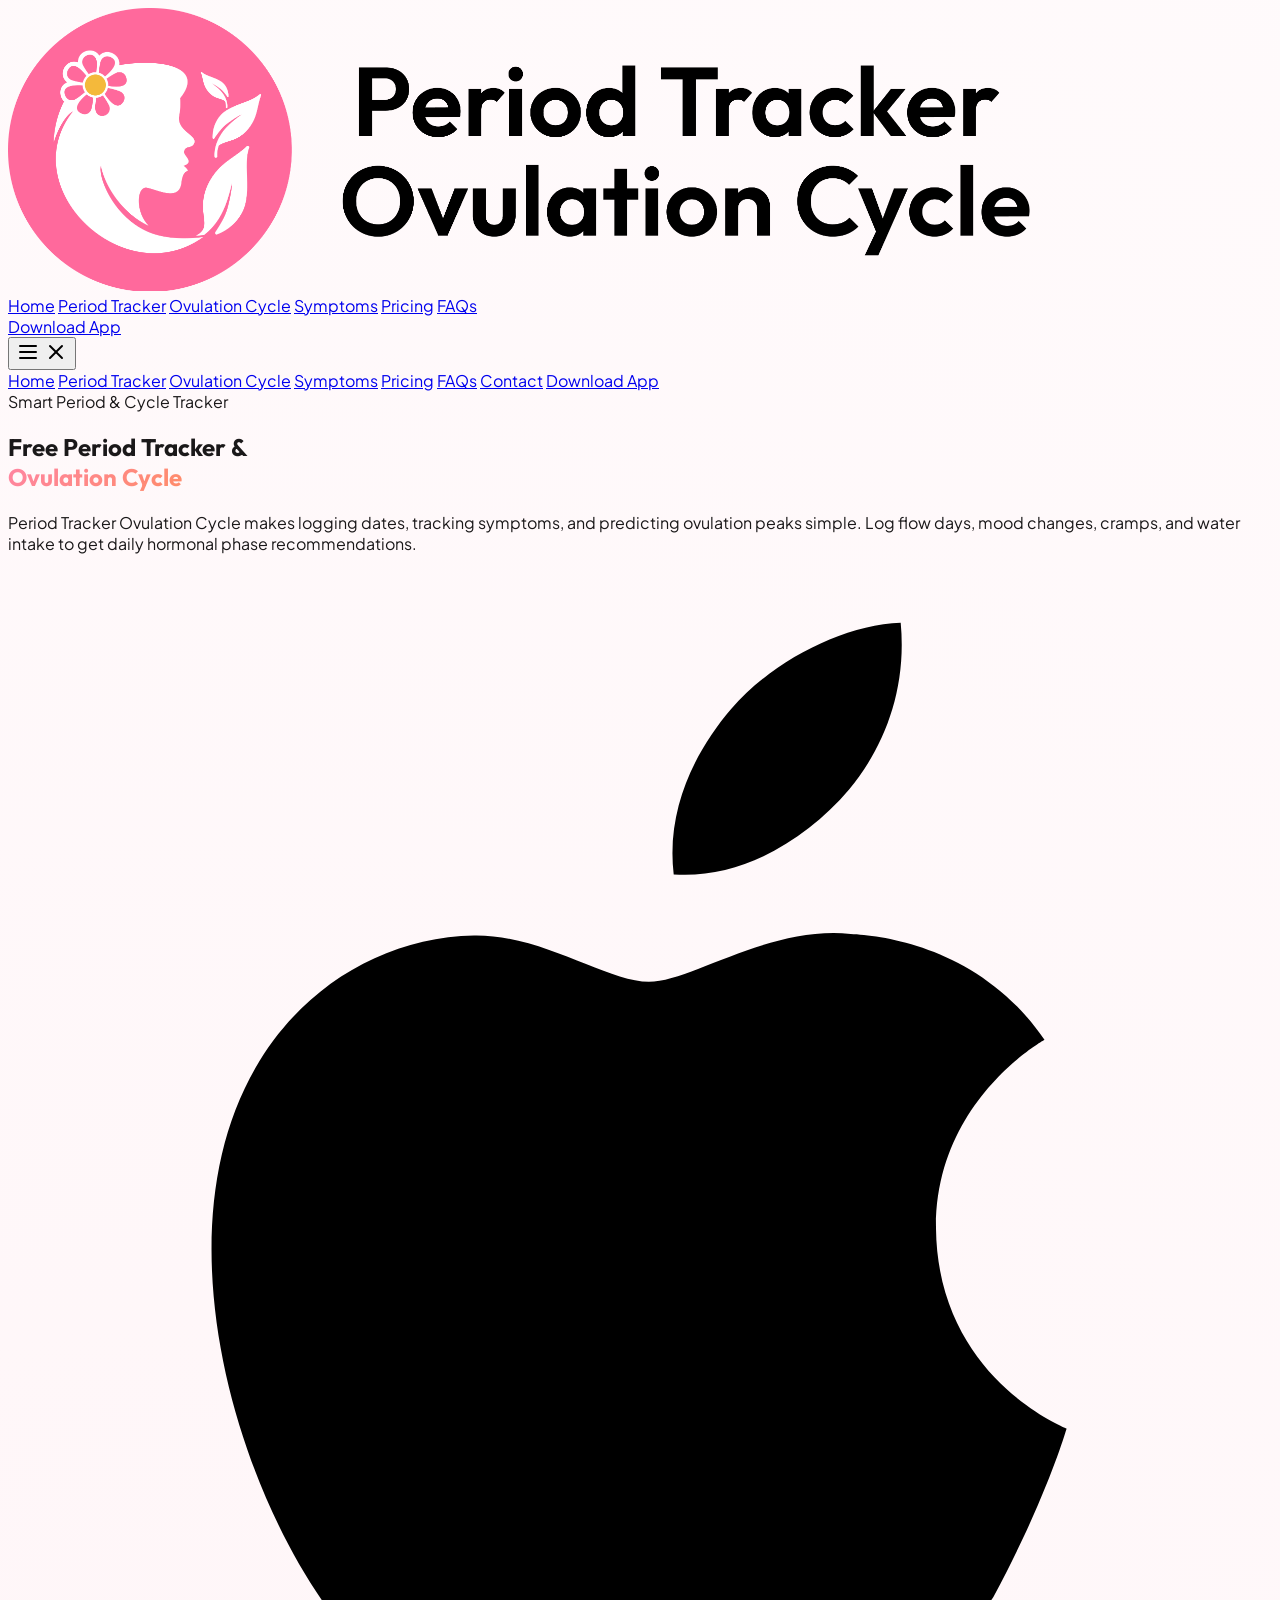
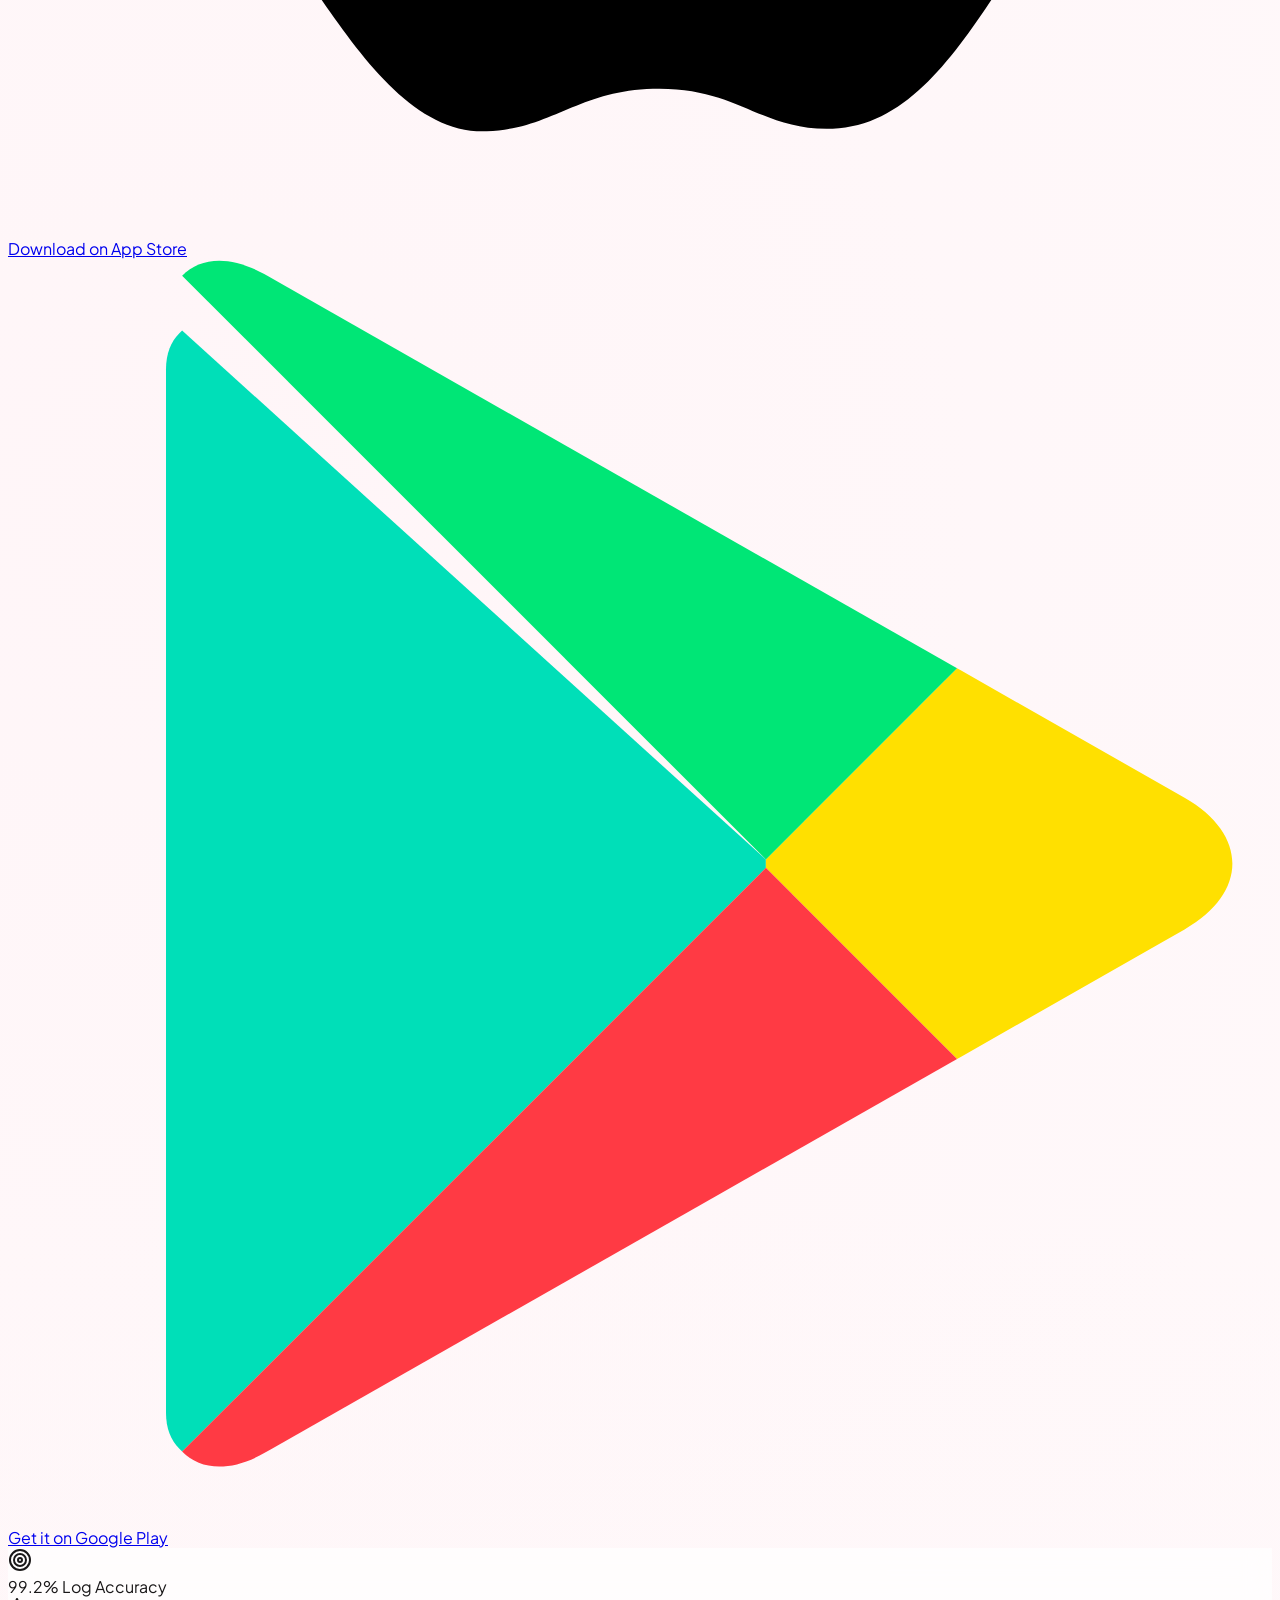
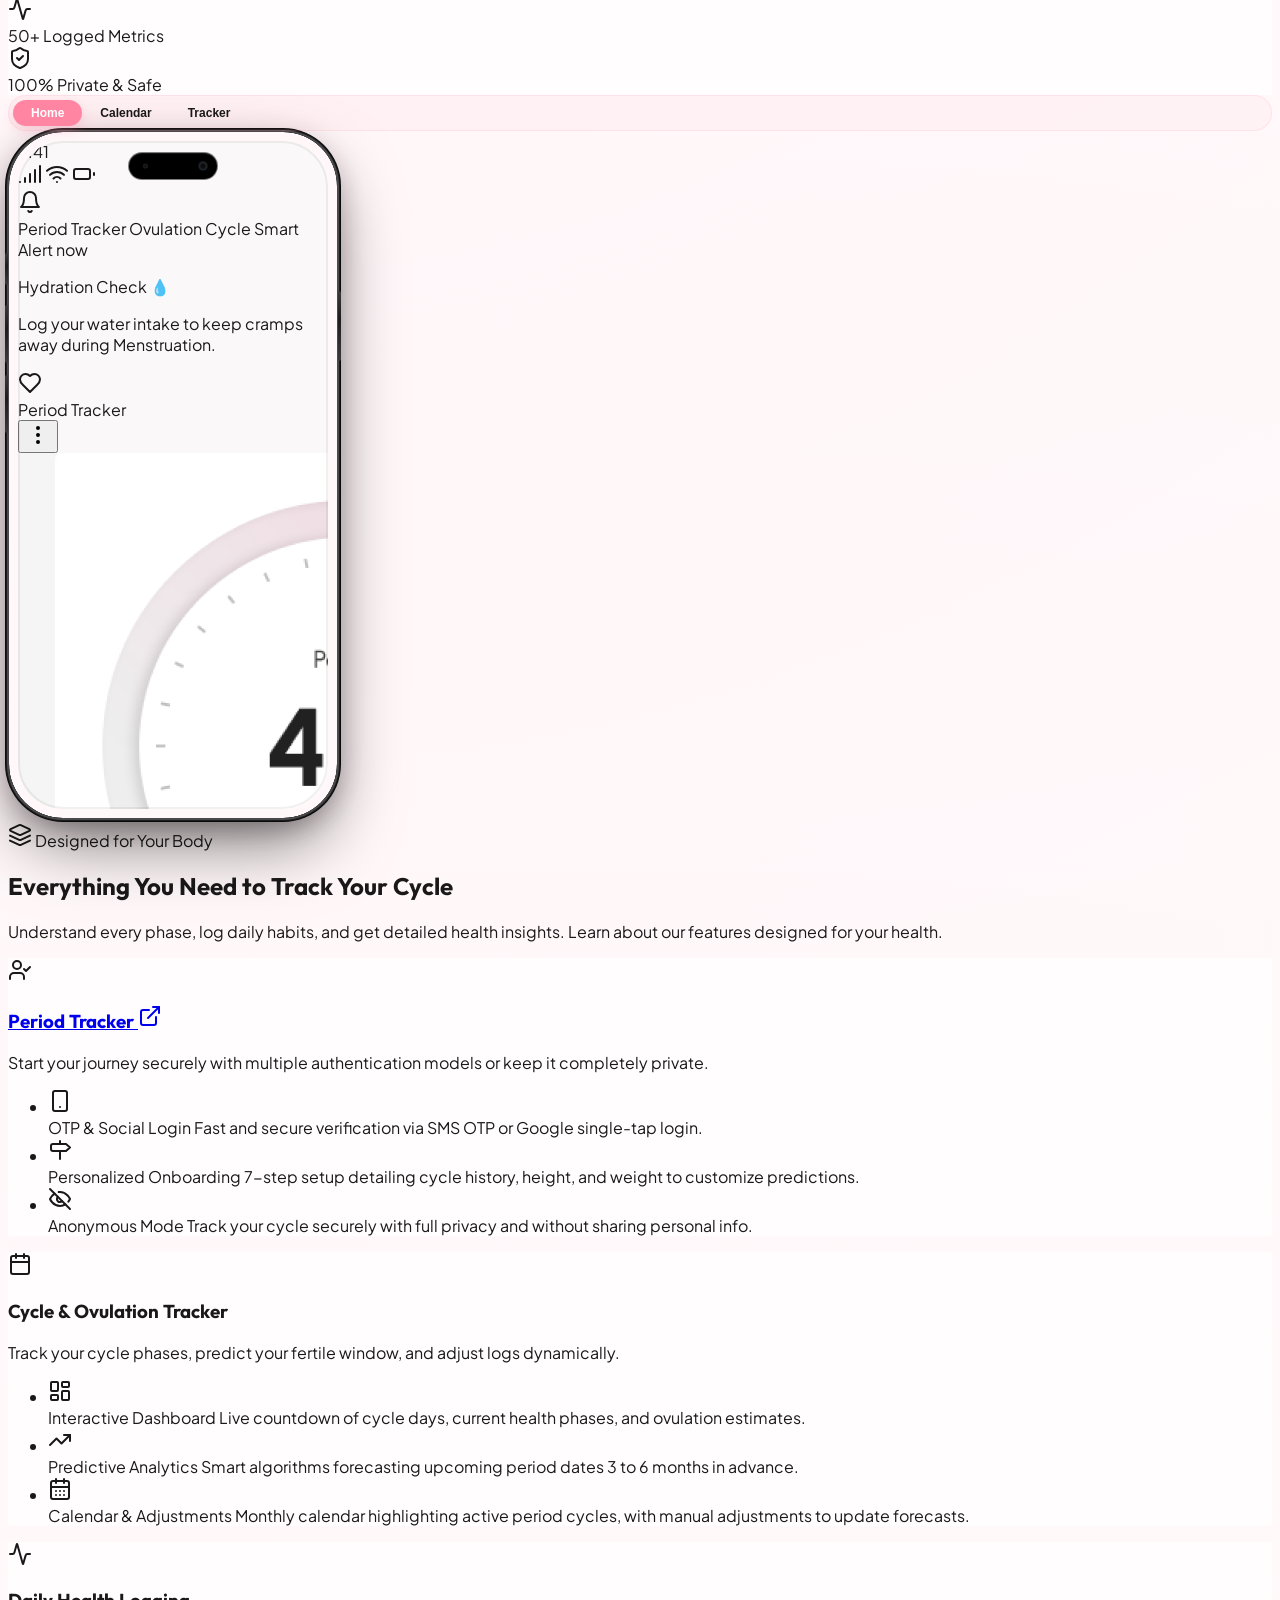
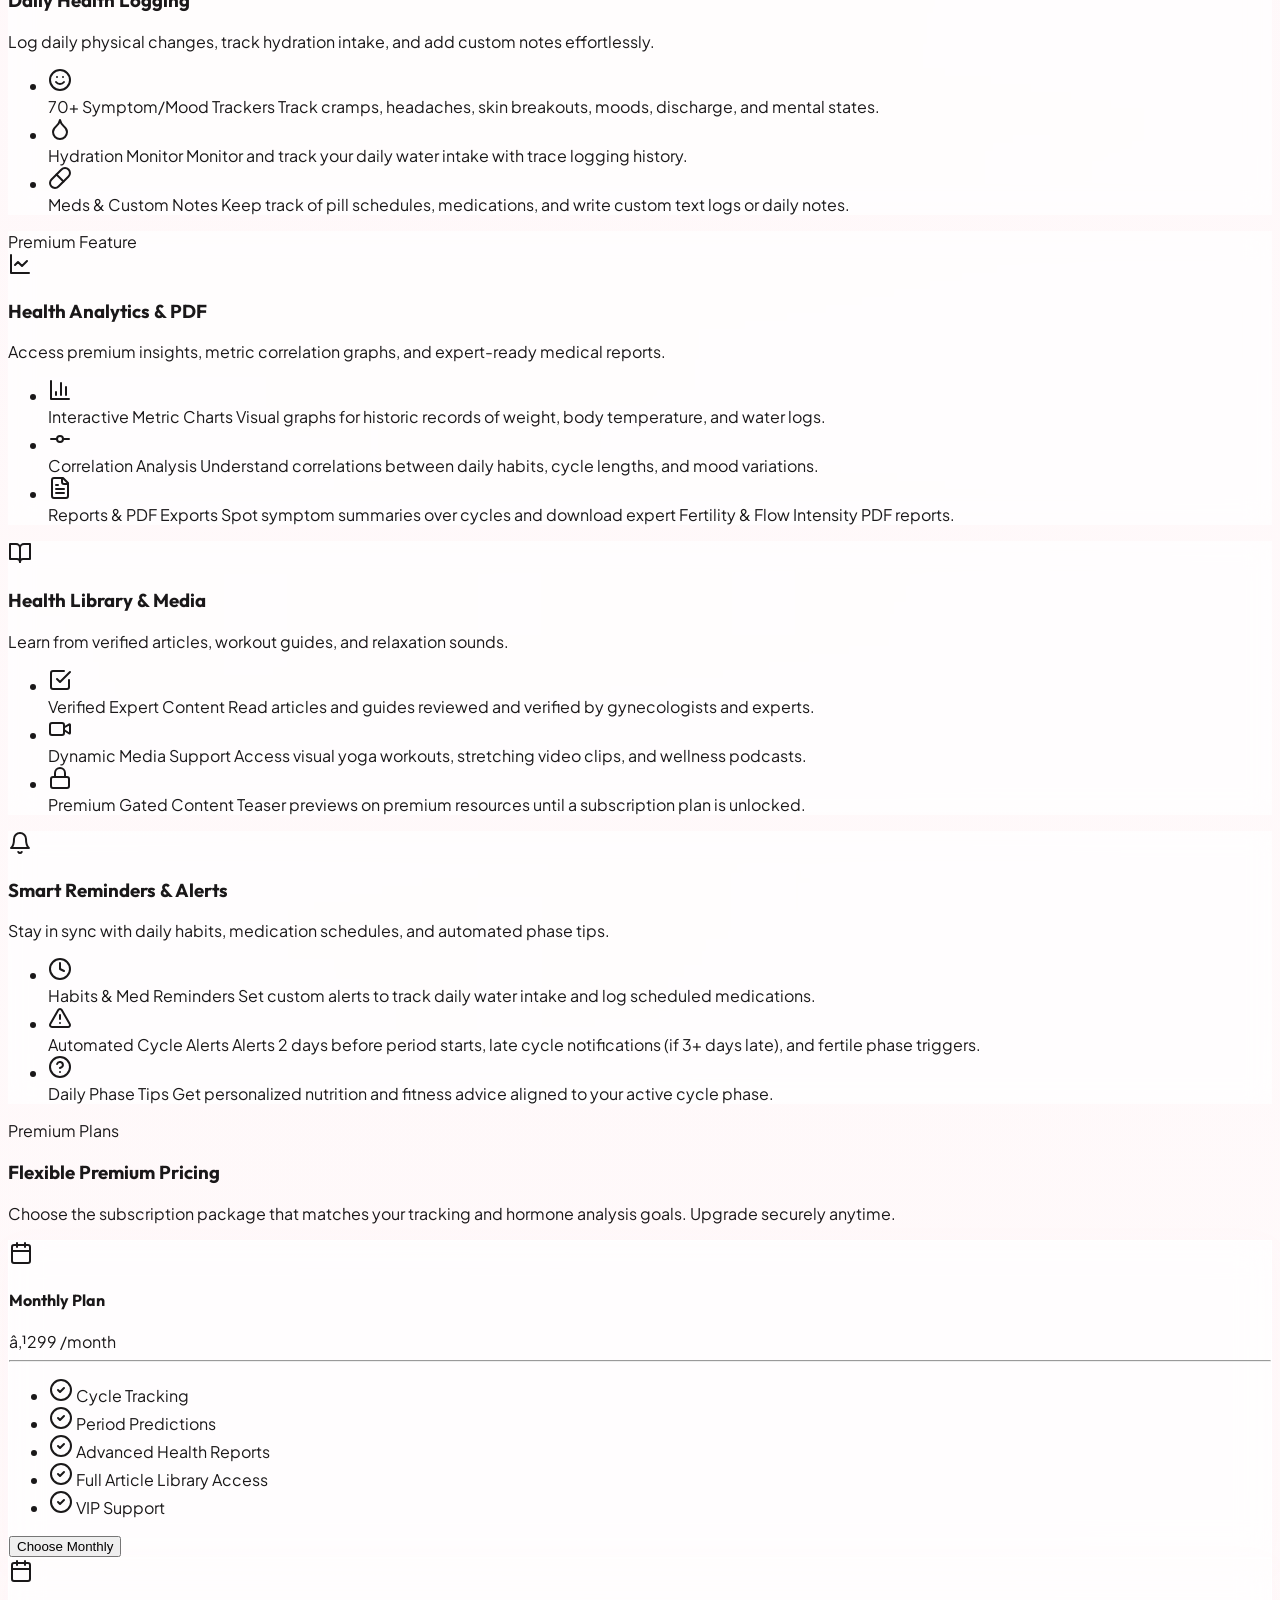
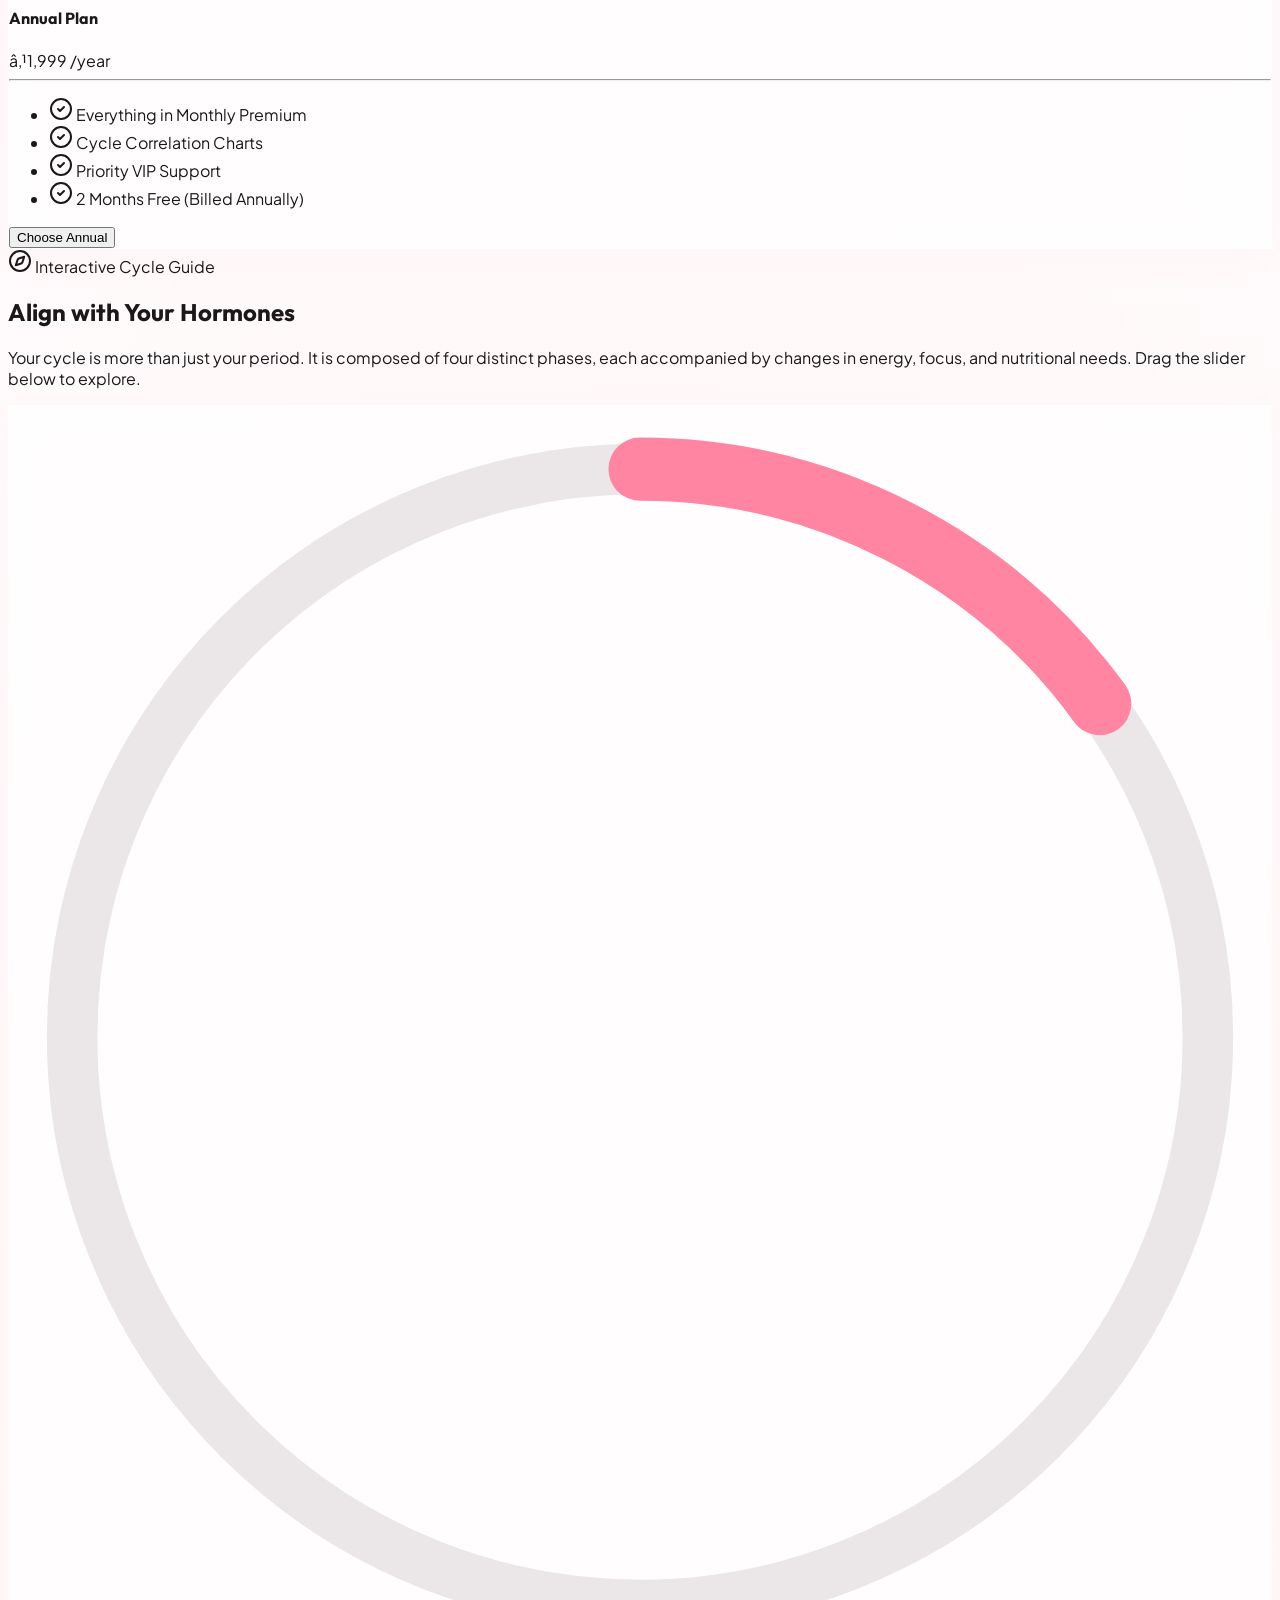
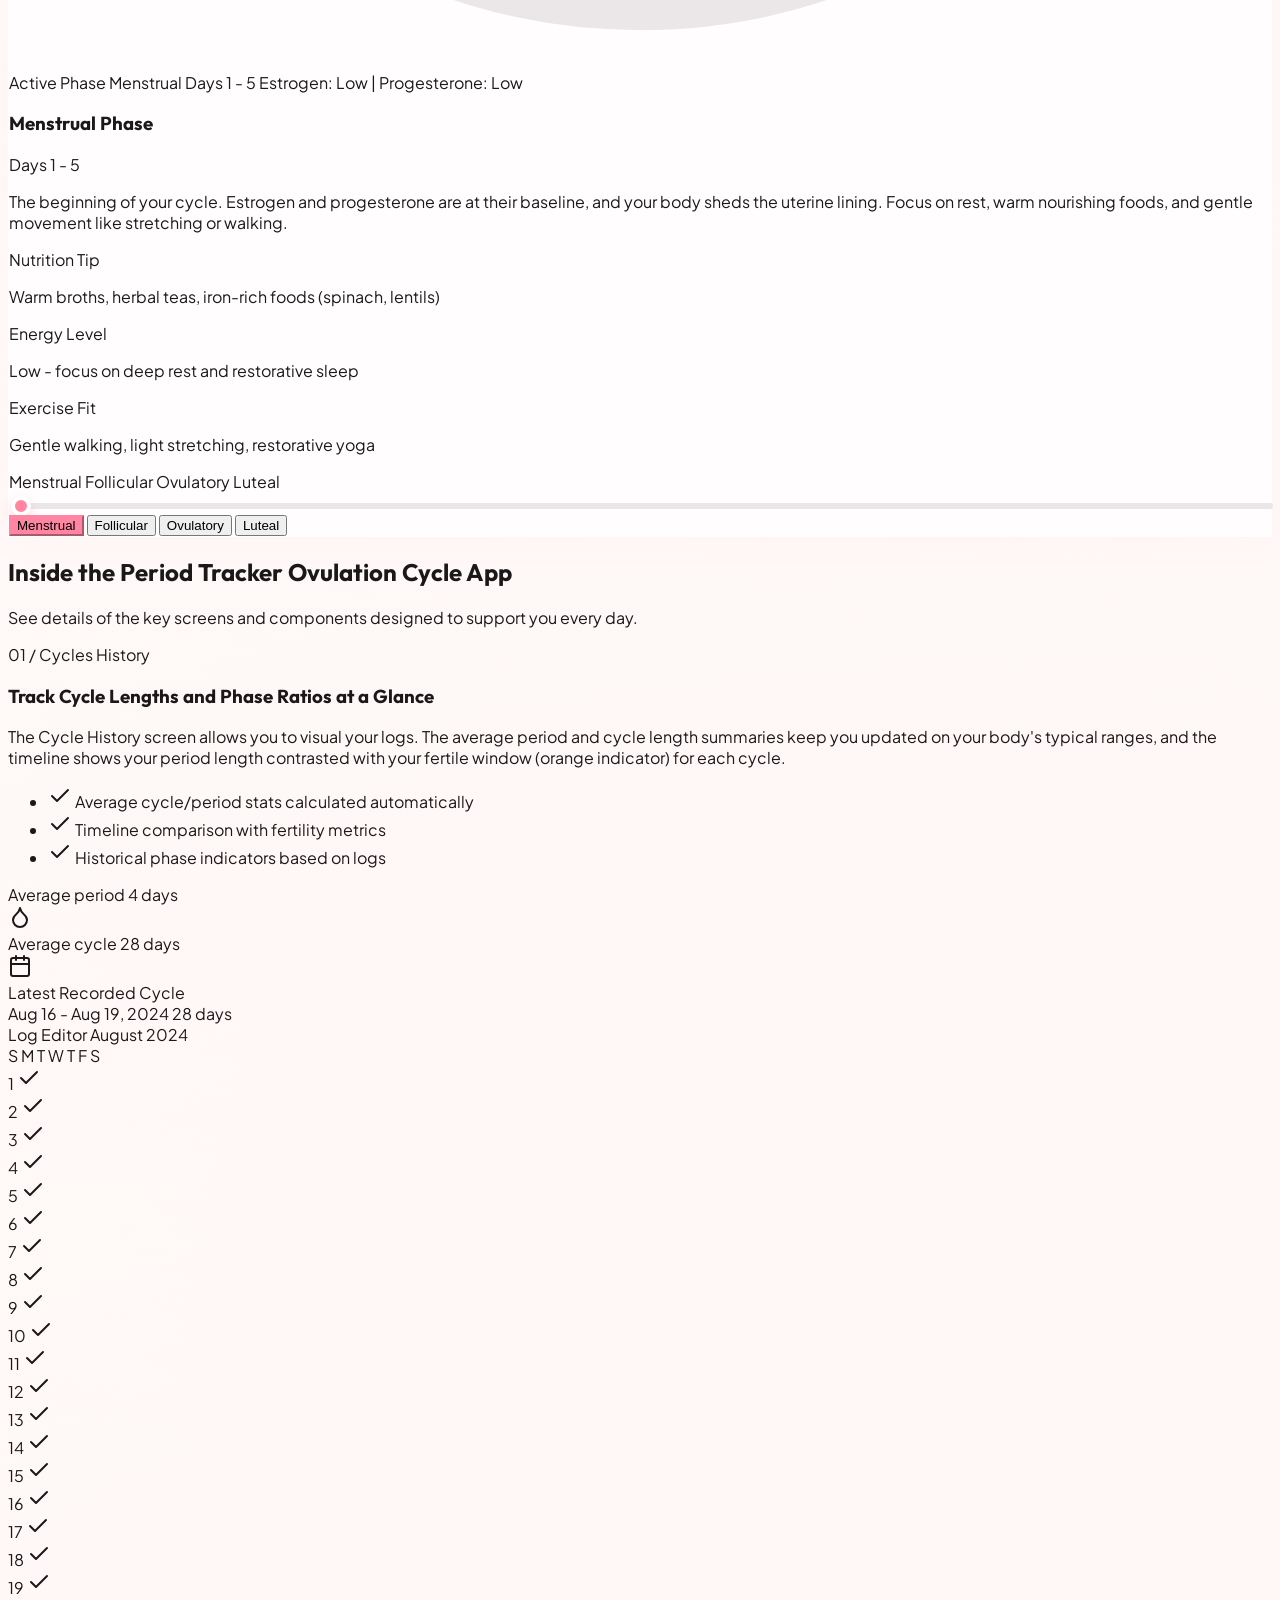
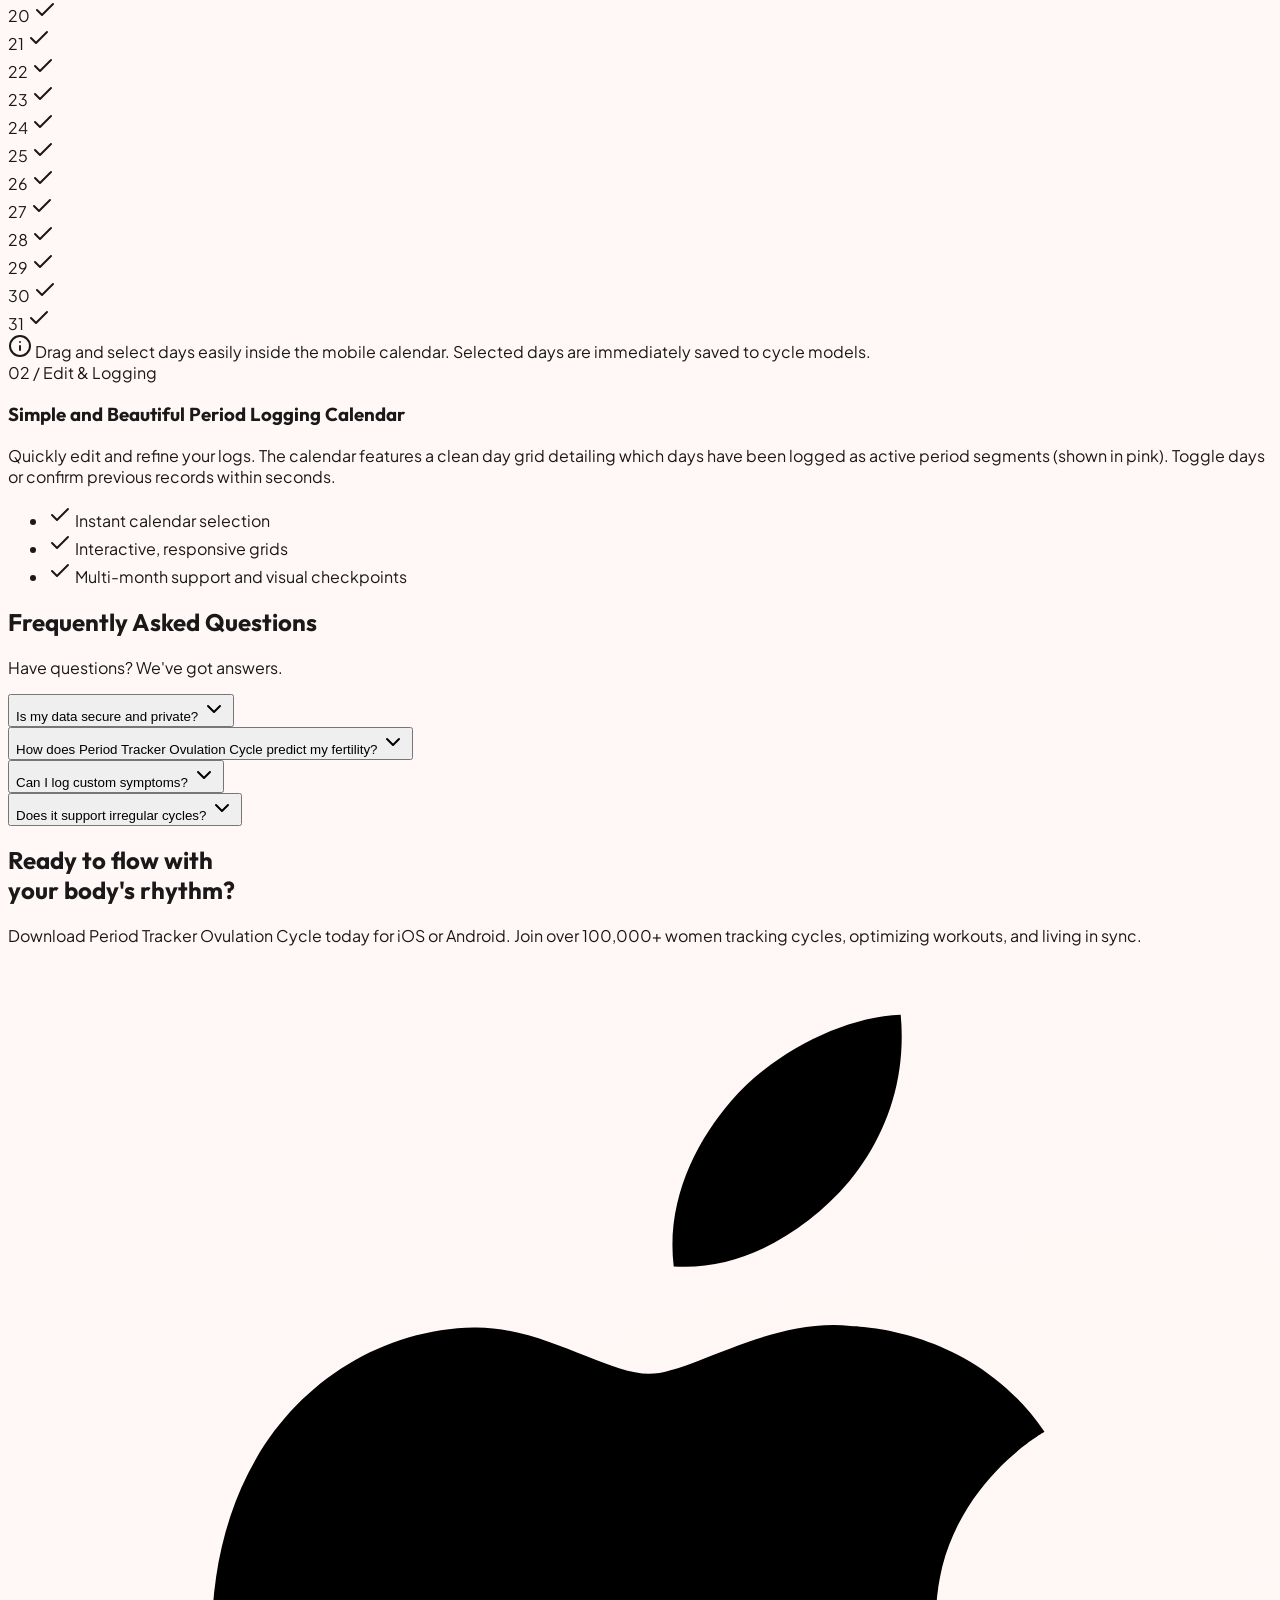
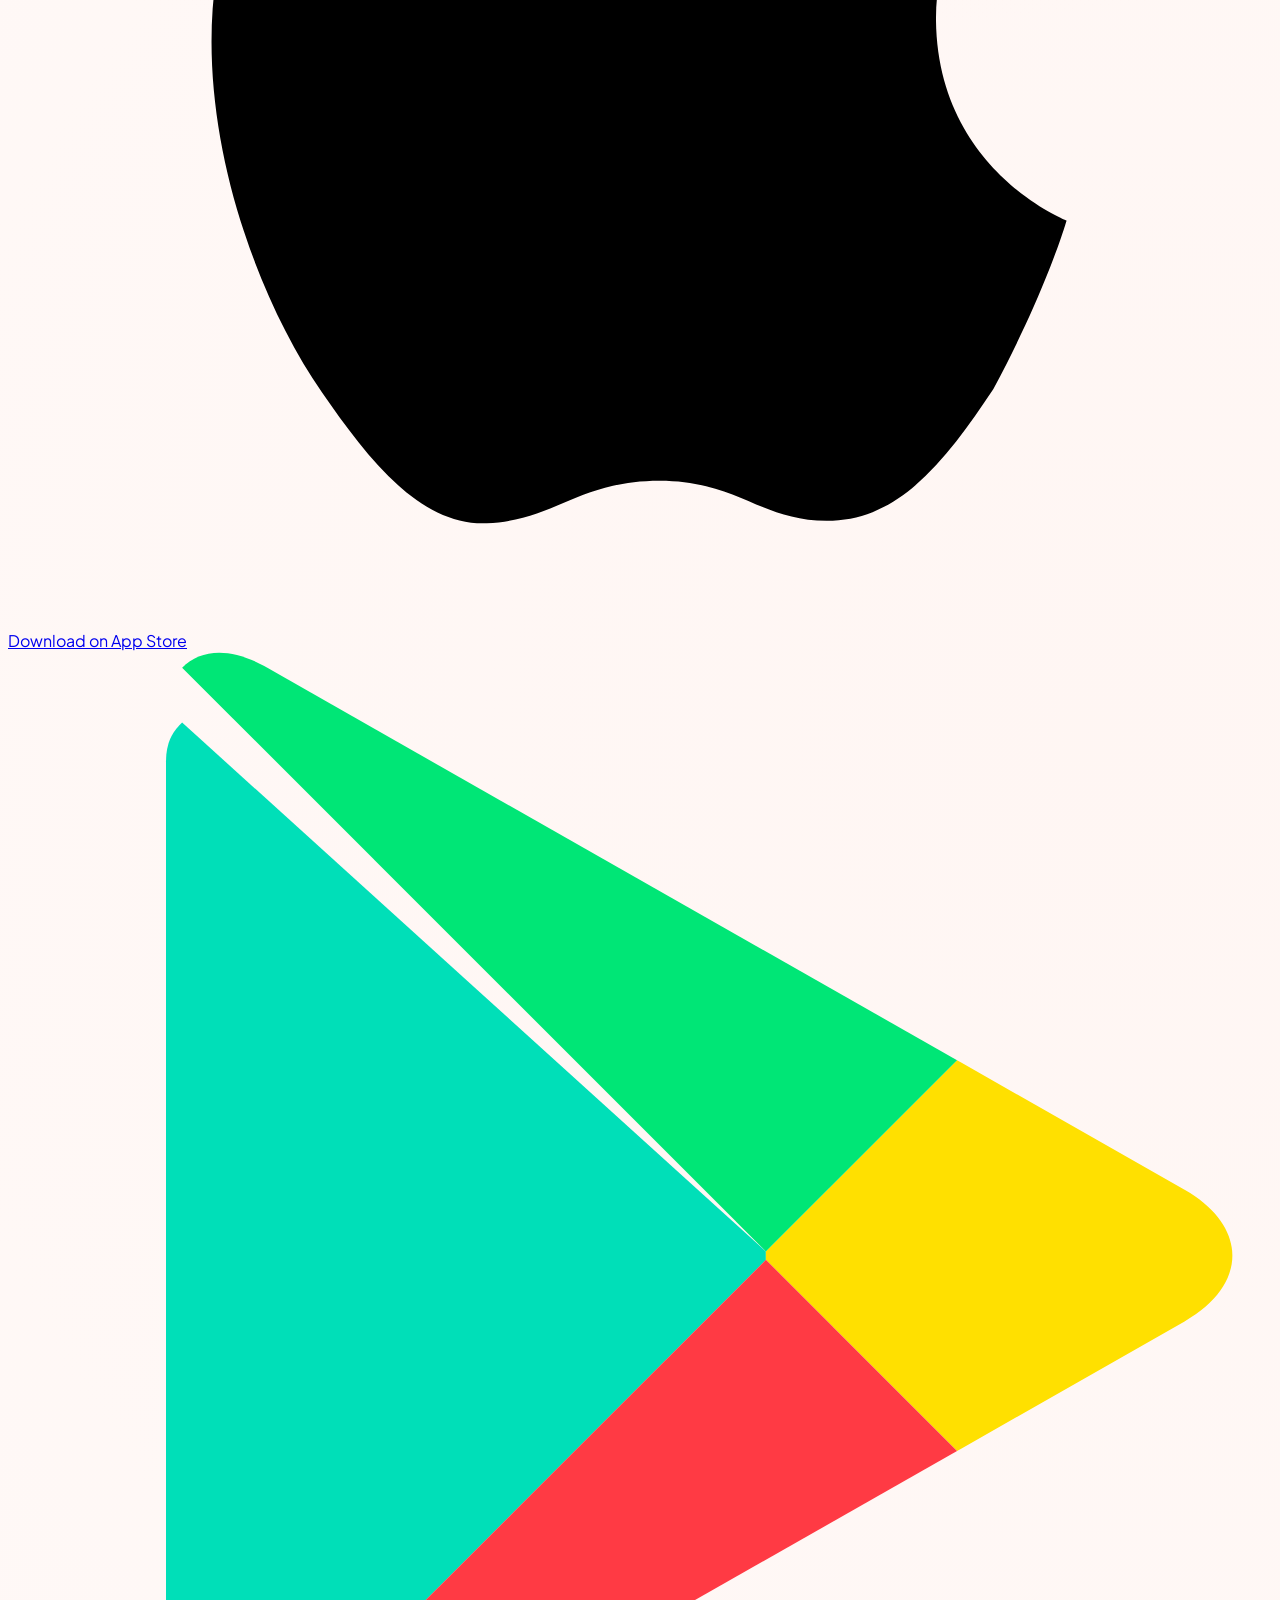
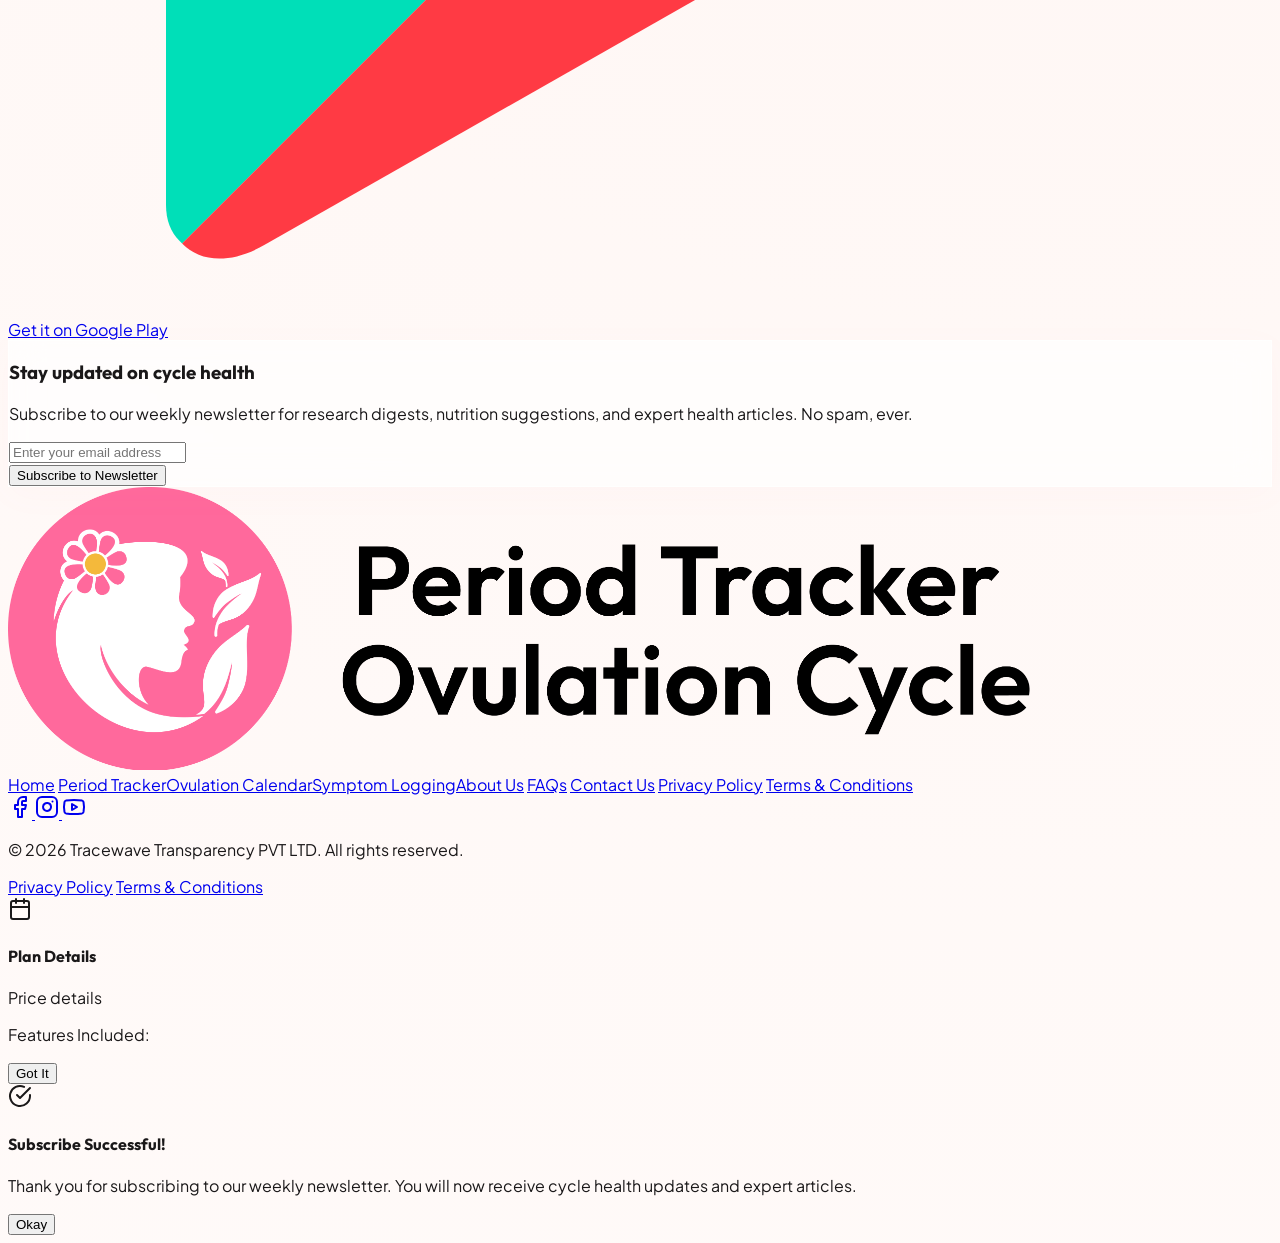
==== commit 00291814: "feat: comprehensive SEO overhaul and exact routing mapping for new dedicated pages" ====
--- a/index.html
+++ b/index.html
@@ -5,9 +5,8 @@
   <meta charset="UTF-8">
   <meta name="viewport" content="width=device-width, initial-scale=1.0">
   <link rel="icon" type="image/png" href="favicon.png?v=4">
-  <title>TrackFlow - Smart Period & Fertility Companion</title>
-  <meta name="description"
-    content="Understand your cycle, predict fertility, and optimize your wellness with TrackFlow's personalized, phase-specific insights.">
+  <title>Period Tracker & Ovulation Cycle | Free Menstrual Calendar</title>
+  <meta name="description" content="Predict your next period, track ovulation, and monitor your menstrual cycle safely. The ultimate period tracker and fertility calendar app.">
 
   <!-- Google Fonts -->
   <link rel="preconnect" href="https://fonts.googleapis.com">
@@ -83,13 +82,13 @@
       </a>
 
       <!-- DESKTOP NAV LINKS -->
-      <nav class="hidden md:flex items-center gap-8 font-medium text-brand-dark/80">
-        <a href="#" class="hover:text-brand-pink transition-colors">Home</a>
-        <a href="#features" class="hover:text-brand-pink transition-colors">Features</a>
-        <a href="#simulator" class="hover:text-brand-pink transition-colors">How It Works</a>
-        <a href="#pricing" class="hover:text-brand-pink transition-colors">Pricing</a>
-        <a href="#faqs" class="hover:text-brand-pink transition-colors">FAQs</a>
-        <a href="#contact" class="hover:text-brand-pink transition-colors">Contact</a>
+      <nav class="hidden md:flex items-center gap-6 font-medium text-brand-dark/80 text-sm">
+        <a href="index.html" class="hover:text-brand-pink transition-colors">Home</a>
+        <a href="feature-period-tracker.html" class="hover:text-brand-pink transition-colors">Period Tracker</a>
+        <a href="feature-ovulation-calendar.html" class="hover:text-brand-pink transition-colors">Ovulation Cycle</a>
+        <a href="feature-symptom-logging.html" class="hover:text-brand-pink transition-colors">Symptoms</a>
+        <a href="index.html#pricing" class="hover:text-brand-pink transition-colors">Pricing</a>
+        <a href="faq.html" class="hover:text-brand-pink transition-colors">FAQs</a>
       </nav>
 
       <!-- CTA BUTTON -->
@@ -113,12 +112,13 @@
     <div id="mobile-menu"
       class="hidden md:hidden px-6 pb-6 pt-2 border-t border-brand-pink/10 transition-all duration-300 opacity-0 -translate-y-4">
       <nav class="flex flex-col gap-4 font-medium text-brand-dark/80">
-        <a href="#" class="py-2 hover:text-brand-pink border-b border-gray-100">Home</a>
-        <a href="#features" class="py-2 hover:text-brand-pink border-b border-gray-100">Features</a>
-        <a href="#simulator" class="py-2 hover:text-brand-pink border-b border-gray-100">How It Works</a>
-        <a href="#pricing" class="py-2 hover:text-brand-pink border-b border-gray-100">Pricing</a>
-        <a href="#faqs" class="py-2 hover:text-brand-pink border-b border-gray-100">FAQs</a>
-        <a href="#contact" class="py-2 hover:text-brand-pink">Contact</a>
+        <a href="index.html" class="py-2 hover:text-brand-pink border-b border-gray-100">Home</a>
+        <a href="feature-period-tracker.html" class="py-2 hover:text-brand-pink border-b border-gray-100">Period Tracker</a>
+        <a href="feature-ovulation-calendar.html" class="py-2 hover:text-brand-pink border-b border-gray-100">Ovulation Cycle</a>
+        <a href="feature-symptom-logging.html" class="py-2 hover:text-brand-pink border-b border-gray-100">Symptoms</a>
+        <a href="index.html#pricing" class="py-2 hover:text-brand-pink border-b border-gray-100">Pricing</a>
+        <a href="faq.html" class="py-2 hover:text-brand-pink border-b border-gray-100">FAQs</a>
+        <a href="contact.html" class="py-2 hover:text-brand-pink">Contact</a>
         <a href="#download"
           class="mt-2 text-center py-3 rounded-full bg-brand-pink text-white font-semibold shadow-lg shadow-brand-pink/20">
           Download App
@@ -151,12 +151,12 @@
       </div>
 
       <h1 class="text-4xl sm:text-5xl lg:text-6xl font-extrabold text-brand-dark leading-tight tracking-tight">
-        Your Personal<br>
-        <span class="text-gradient">Period Tracker</span>
+        Free Period Tracker &<br>
+        <span class="text-gradient">Ovulation Cycle</span>
       </h1>
 
       <p class="text-lg sm:text-[21px] text-brand-gray/90 max-w-xl leading-relaxed">
-        TrackFlow makes <span class="text-brand-dark font-semibold">logging dates</span>, <span
+        Period Tracker Ovulation Cycle makes <span class="text-brand-dark font-semibold">logging dates</span>, <span
           class="text-brand-dark font-semibold">tracking symptoms</span>, and <span
           class="text-brand-dark font-semibold">predicting ovulation peaks</span> simple. Log flow days, mood changes,
         cramps, and water intake to get <span class="text-brand-pink font-bold">daily hormonal phase
@@ -288,7 +288,7 @@
               </div>
               <div class="flex-1 min-w-0">
                 <div class="flex items-center justify-between">
-                  <span class="text-[12px] font-bold text-brand-dark font-heading">TrackFlow Smart Alert</span>
+                  <span class="text-[12px] font-bold text-brand-dark font-heading">Period Tracker Ovulation Cycle Smart Alert</span>
                   <span class="text-[10px] text-brand-gray/65">now</span>
                 </div>
                 <p id="notif-title" class="text-[13px] font-extrabold text-brand-dark leading-tight mt-0.5 truncate">
@@ -1387,7 +1387,7 @@
               <i data-lucide="user-check" class="w-5 h-5"></i>
             </div>
             <div class="space-y-1 text-left">
-              <h3 class="text-lg font-bold text-brand-dark font-heading">Authentication & Onboarding</h3>
+              <h3 class="text-lg font-bold text-brand-dark font-heading"><a href="feature-period-tracker.html" class="hover:text-brand-pink">Period Tracker <i data-lucide="external-link" class="inline w-4 h-4"></i></a></h3>
             </div>
             <p class="text-brand-gray text-base leading-relaxed text-left">
               Start your journey securely with multiple authentication models or keep it completely private.
@@ -1974,7 +1974,7 @@
       <!-- Section Header -->
       <div class="text-center max-w-2xl mx-auto space-y-4 animate-on-scroll">
         <h2 class="text-3xl sm:text-4xl font-extrabold text-brand-dark tracking-tight">
-          Inside the TrackFlow App
+          Inside the Period Tracker Ovulation Cycle App
         </h2>
         <p class="text-brand-gray text-[19px] leading-relaxed">
           See details of the key screens and components designed to support you every day.
@@ -2375,7 +2375,7 @@
         </button>
         <div class="faq-content max-h-0 overflow-hidden transition-all duration-500 ease-in-out">
           <div class="px-6 pb-6 text-base text-brand-gray leading-relaxed border-t border-gray-50 pt-3">
-            Yes, completely. At TrackFlow, privacy is our foundational promise. We store all health records using
+            Yes, completely. At Period Tracker Ovulation Cycle, privacy is our foundational promise. We store all health records using
             industry-grade encryption, and we never share or sell your hormonal or personal data to advertisers or
             third-party agencies.
           </div>
@@ -2386,12 +2386,12 @@
       <div
         class="faq-item bg-white border border-gray-100 rounded-2xl overflow-hidden shadow-sm transition-all duration-300">
         <button class="faq-trigger w-full px-6 py-5 flex items-center justify-between text-left focus:outline-none">
-          <span class="font-bold text-brand-dark text-lg font-heading">How does TrackFlow predict my fertility?</span>
+          <span class="font-bold text-brand-dark text-lg font-heading">How does Period Tracker Ovulation Cycle predict my fertility?</span>
           <i data-lucide="chevron-down" class="faq-icon w-5 h-5 text-brand-gray transition-transform duration-300"></i>
         </button>
         <div class="faq-content max-h-0 overflow-hidden transition-all duration-500 ease-in-out">
           <div class="px-6 pb-6 text-base text-brand-gray leading-relaxed border-t border-gray-50 pt-3">
-            Using your logged period start dates and historical cycle ranges, TrackFlow estimates your ovulation day
+            Using your logged period start dates and historical cycle ranges, Period Tracker Ovulation Cycle estimates your ovulation day
             based on standard calendar guidelines, while using machine learning to refine forecasts if you have
             irregular periods. You can also log symptoms like basal body temperature and LH surge results to improve
             calculations.
@@ -2408,7 +2408,7 @@
         </button>
         <div class="faq-content max-h-0 overflow-hidden transition-all duration-500 ease-in-out">
           <div class="px-6 pb-6 text-base text-brand-gray leading-relaxed border-t border-gray-50 pt-3">
-            Absolutely. TrackFlow has over 50 log metrics including flow intensity, physical symptoms (cramps,
+            Absolutely. Period Tracker Ovulation Cycle has over 50 log metrics including flow intensity, physical symptoms (cramps,
             headaches, bloating), moods, energy levels, hydration volume, nutrition focus, sleep hours, and custom text
             logs.
           </div>
@@ -2451,7 +2451,7 @@
           <span class="text-brand-pink">your body's rhythm?</span>
         </h2>
         <p class="text-brand-gray text-lg max-w-md leading-relaxed">
-          Download TrackFlow today for iOS or Android. Join over 100,000+ women tracking cycles, optimizing workouts,
+          Download Period Tracker Ovulation Cycle today for iOS or Android. Join over 100,000+ women tracking cycles, optimizing workouts,
           and living in sync.
         </p>
 
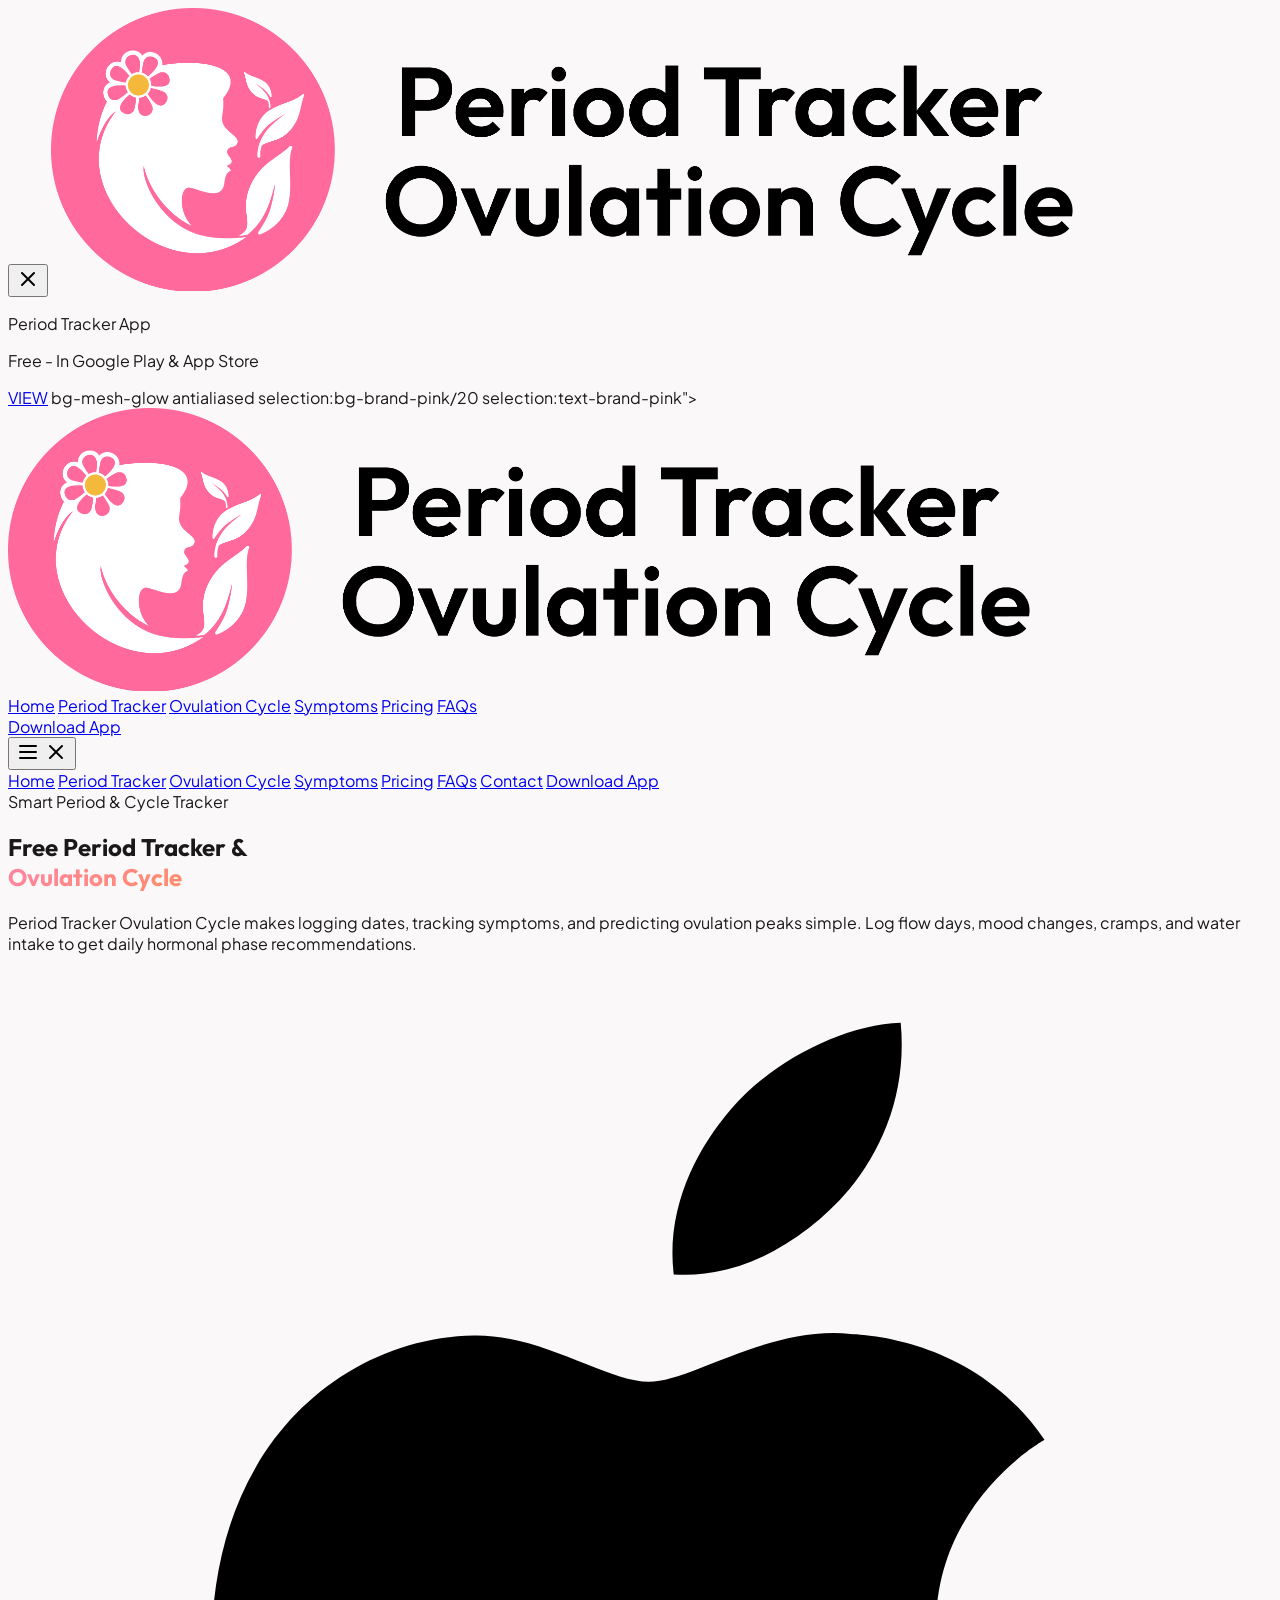
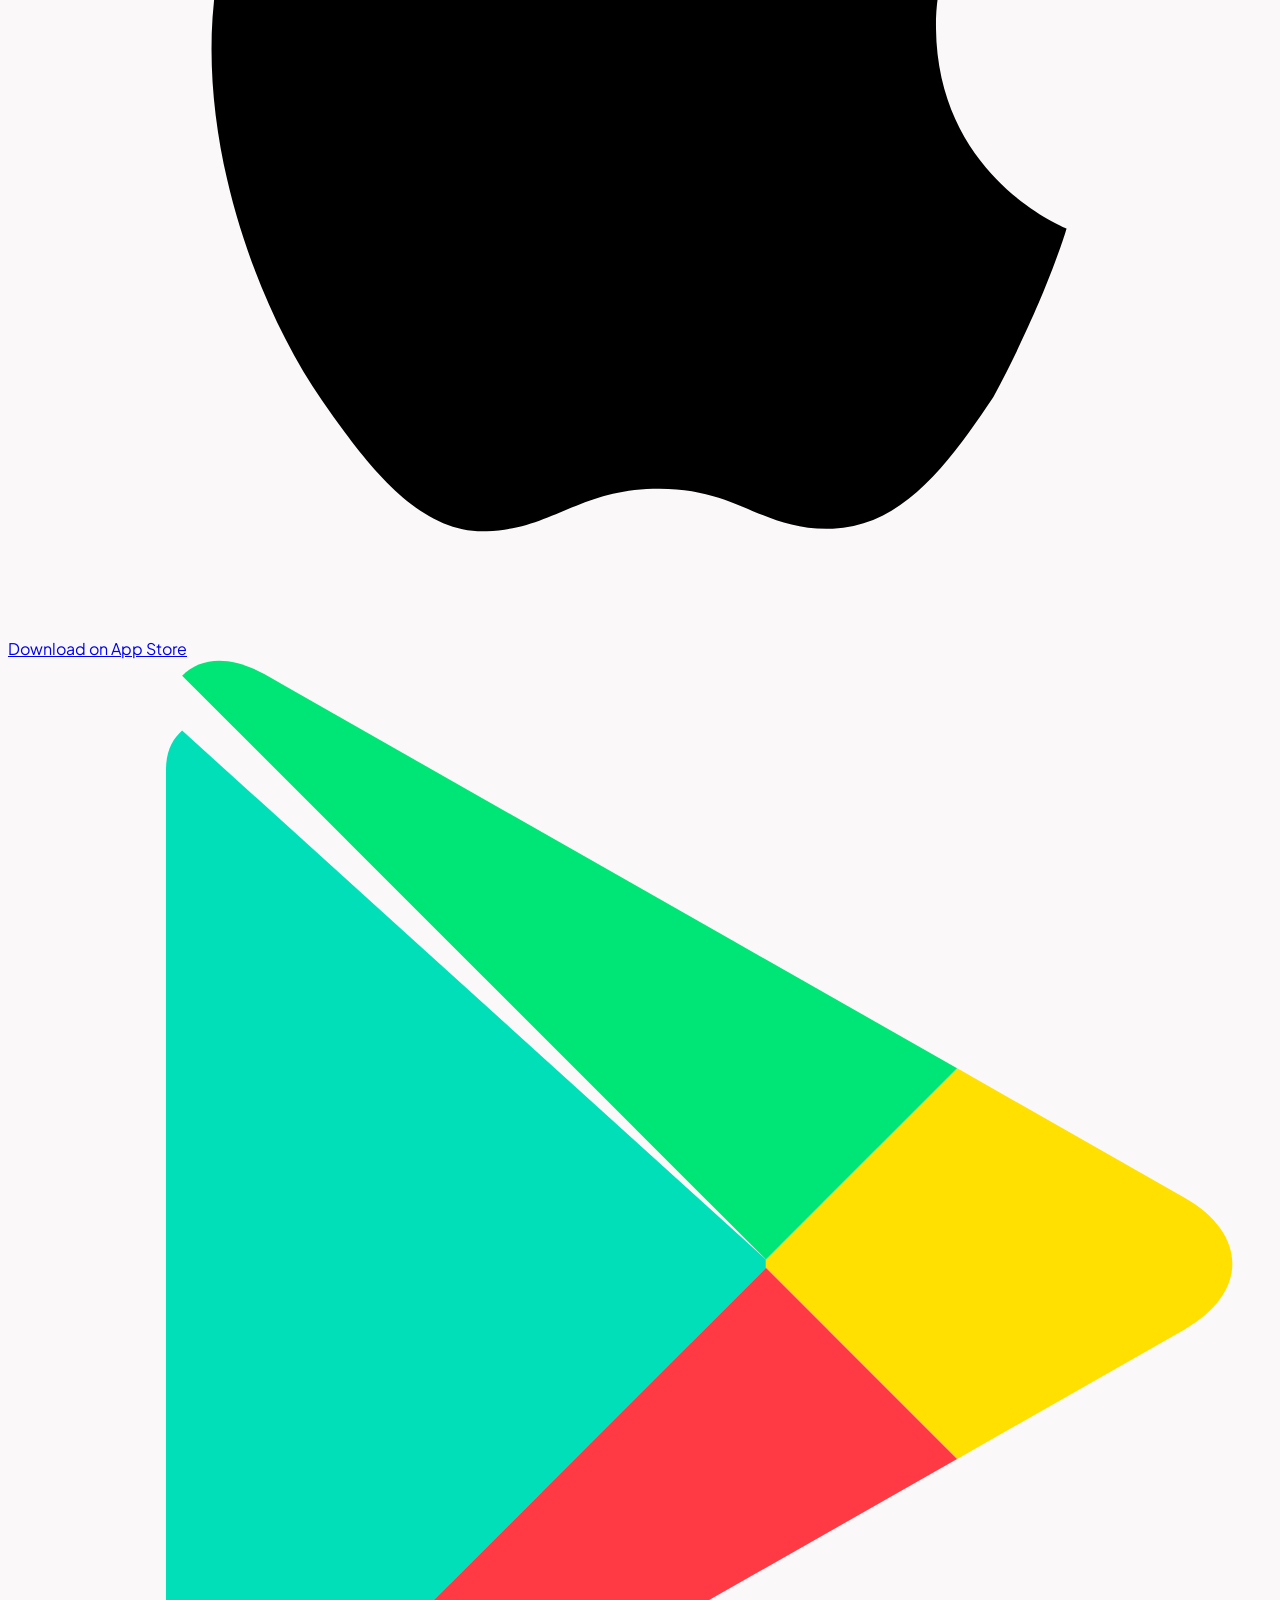
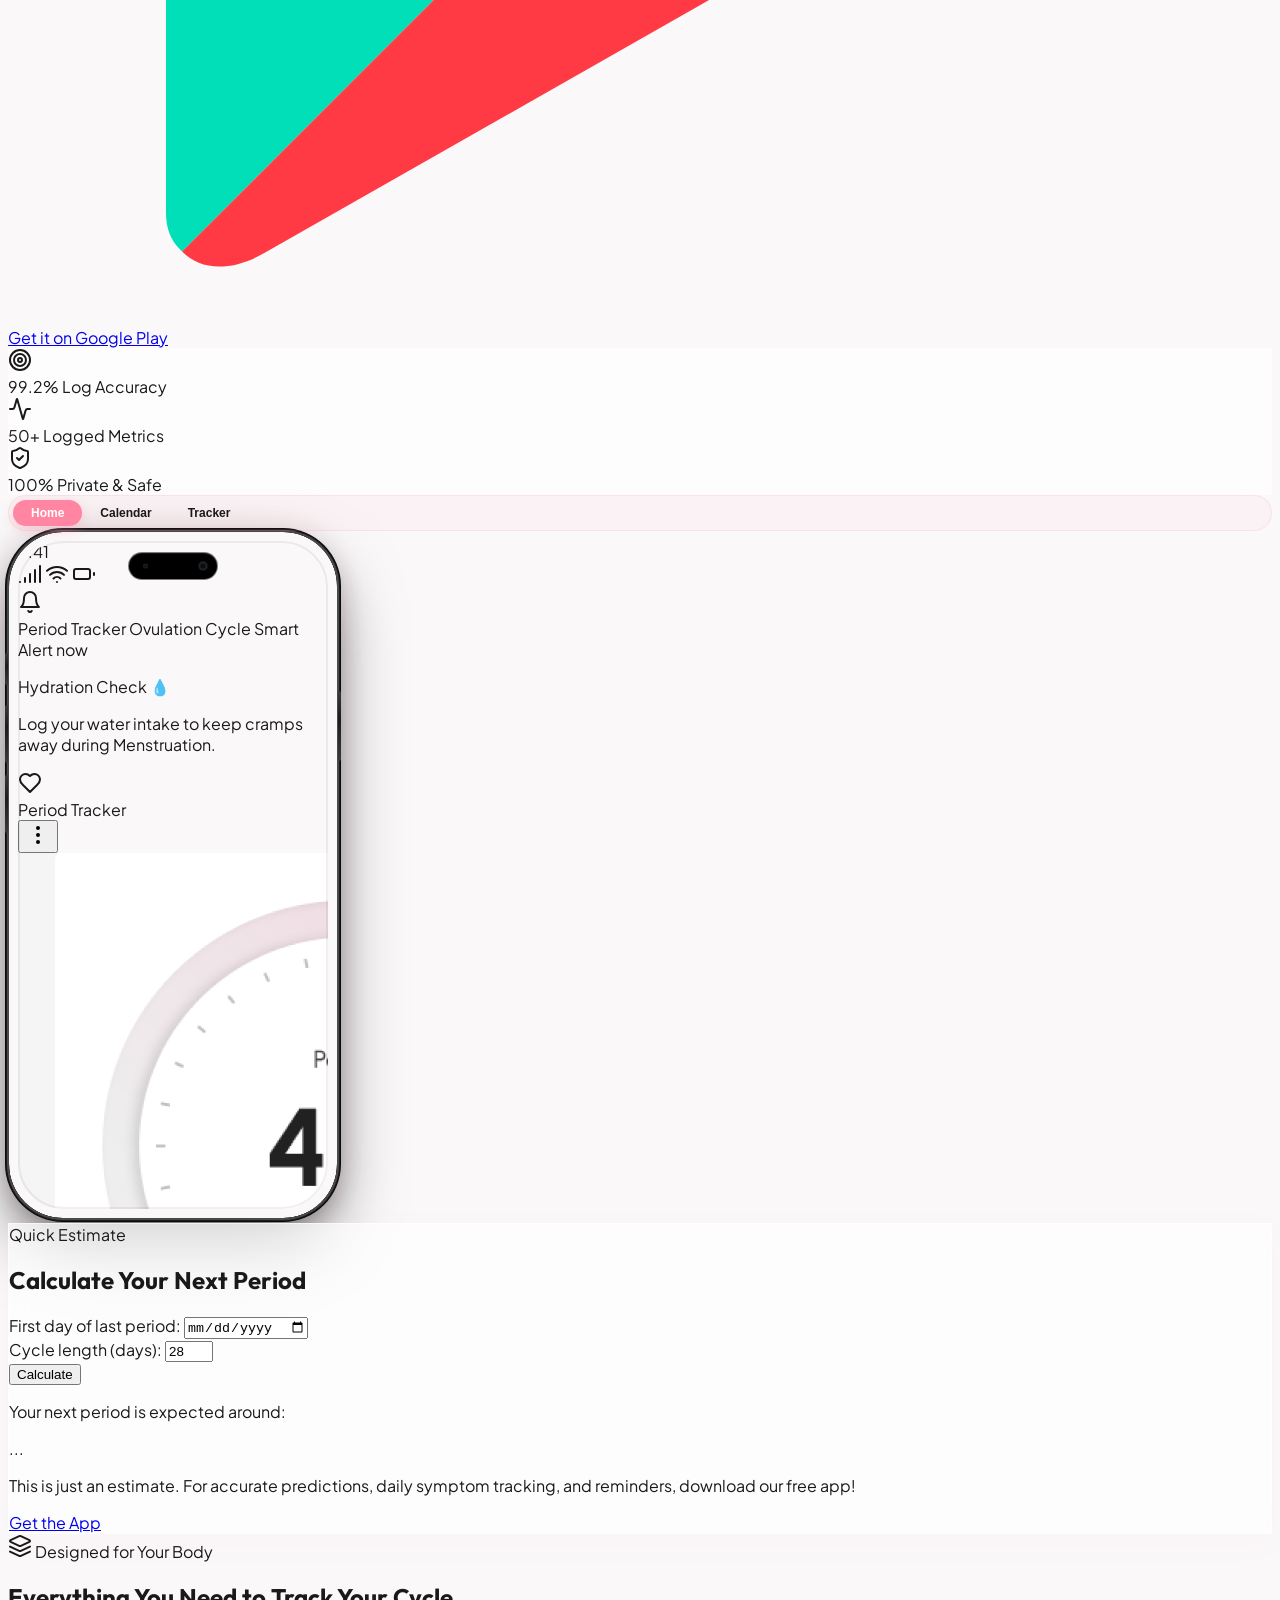
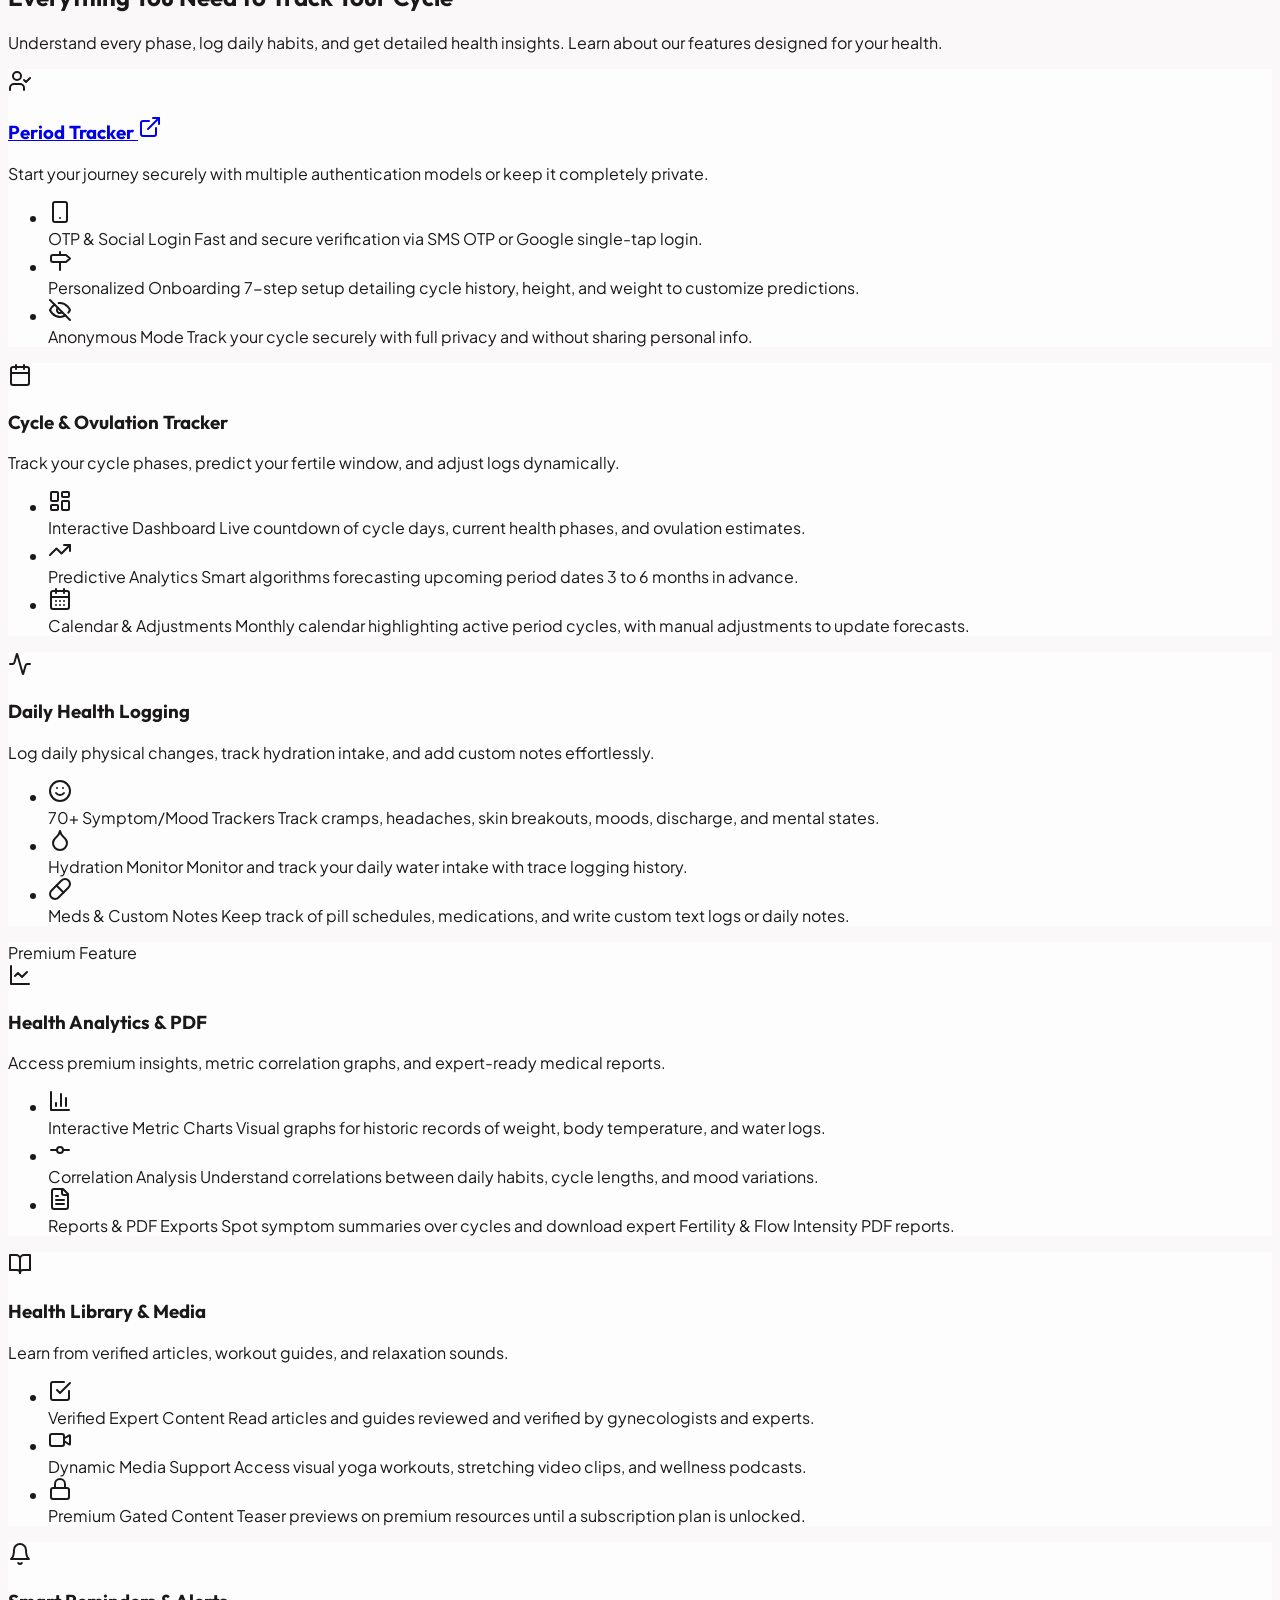
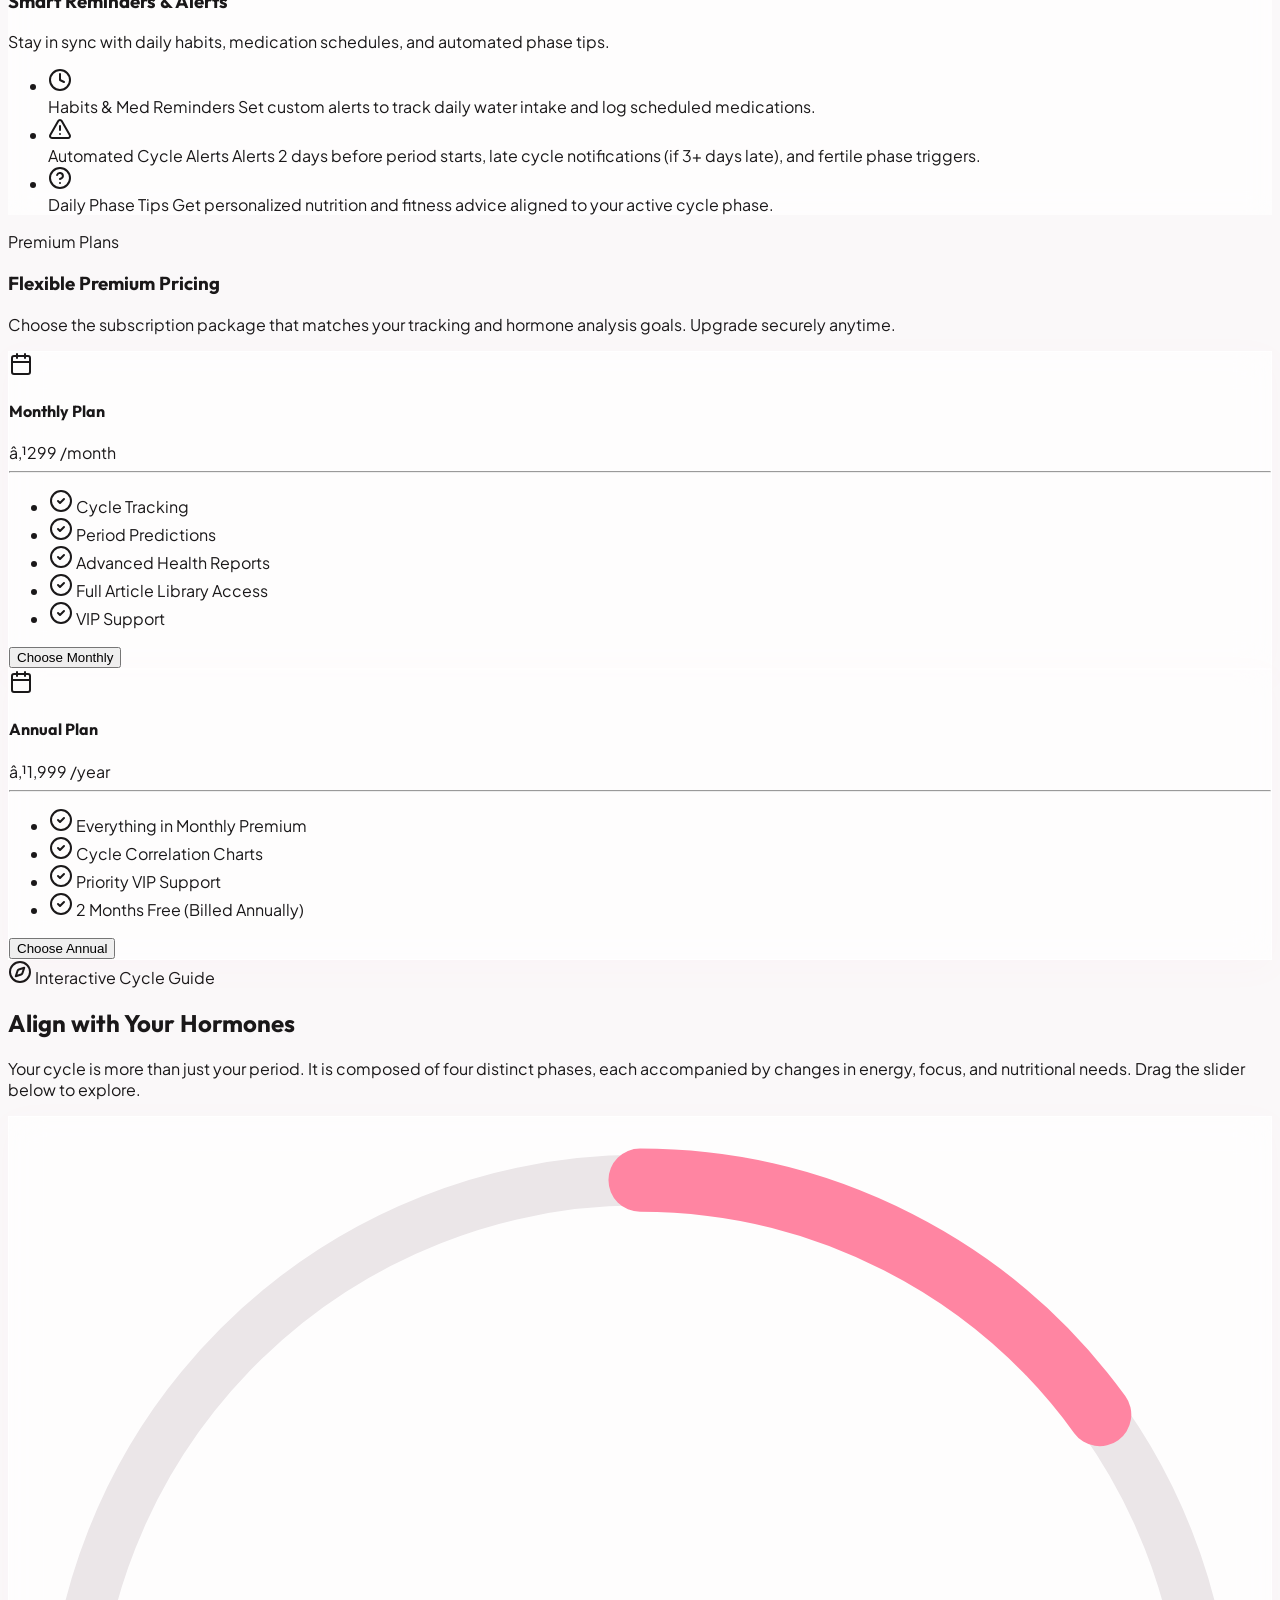
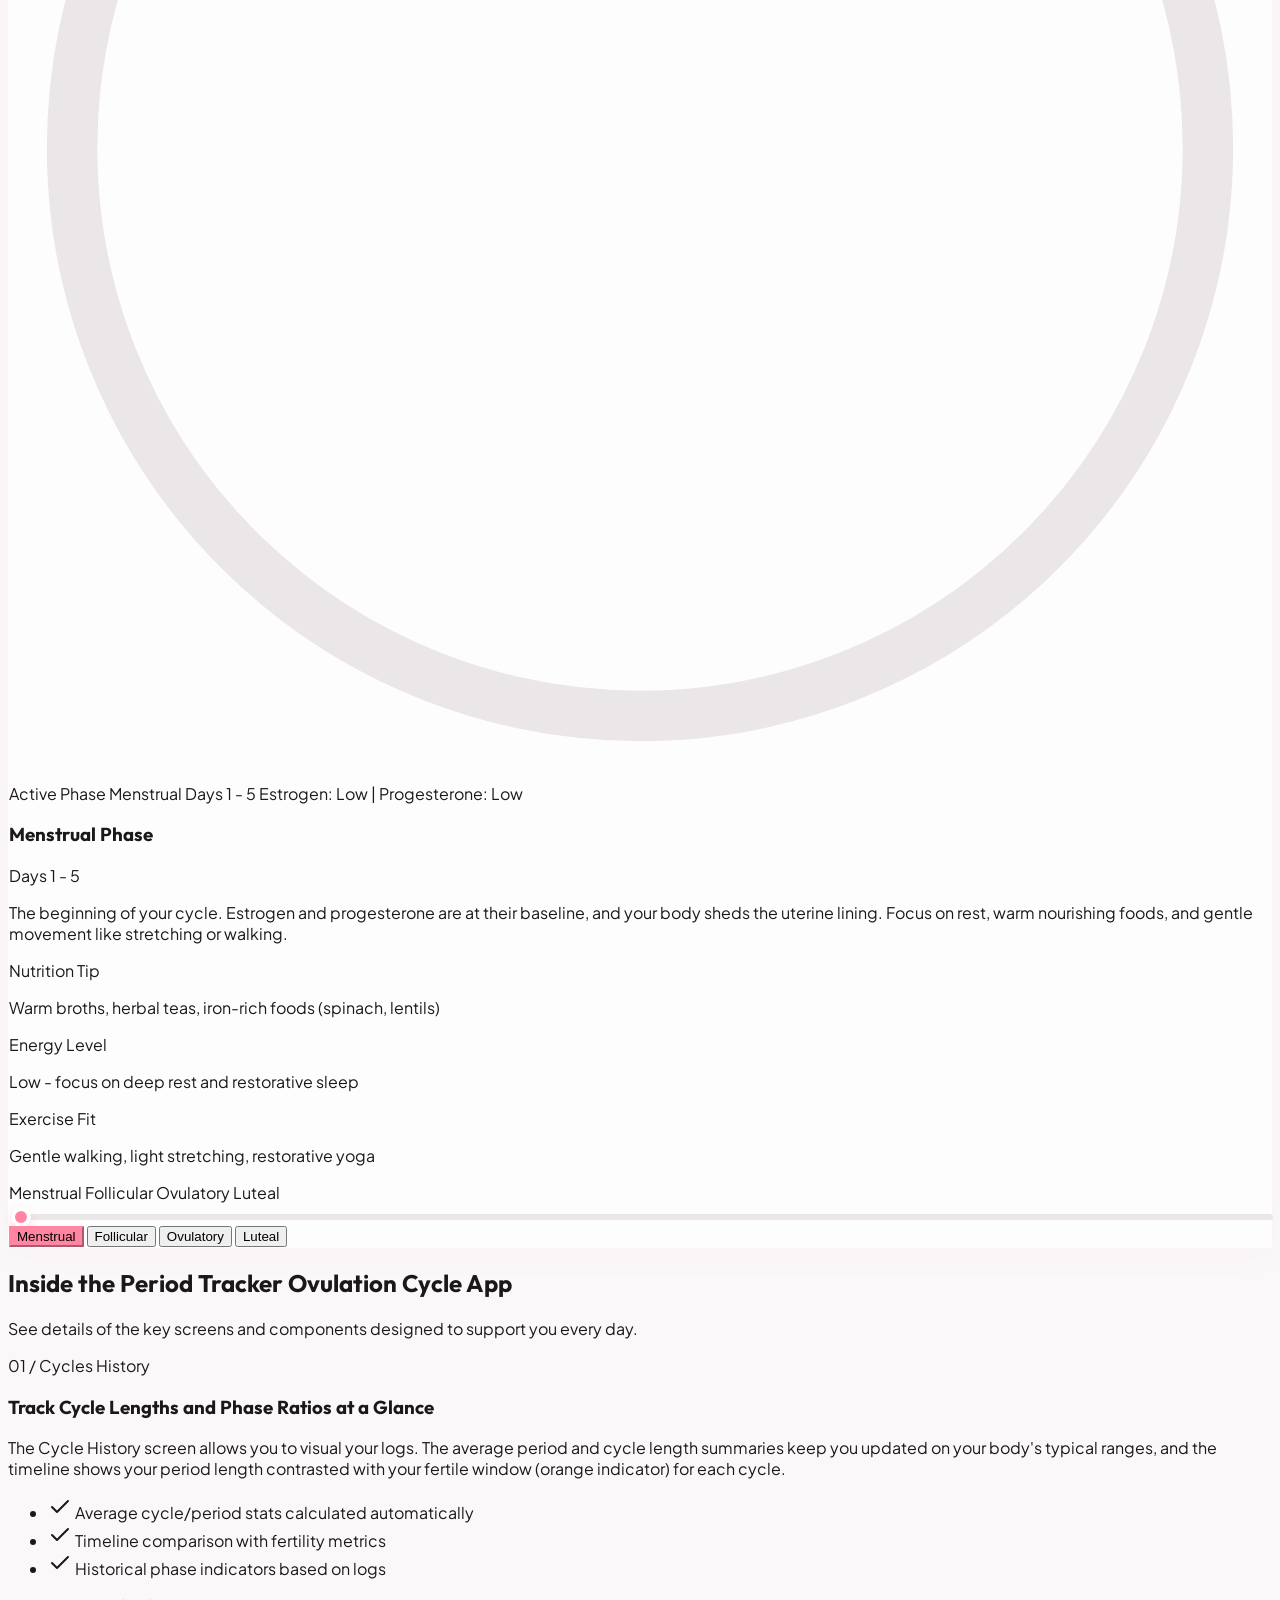
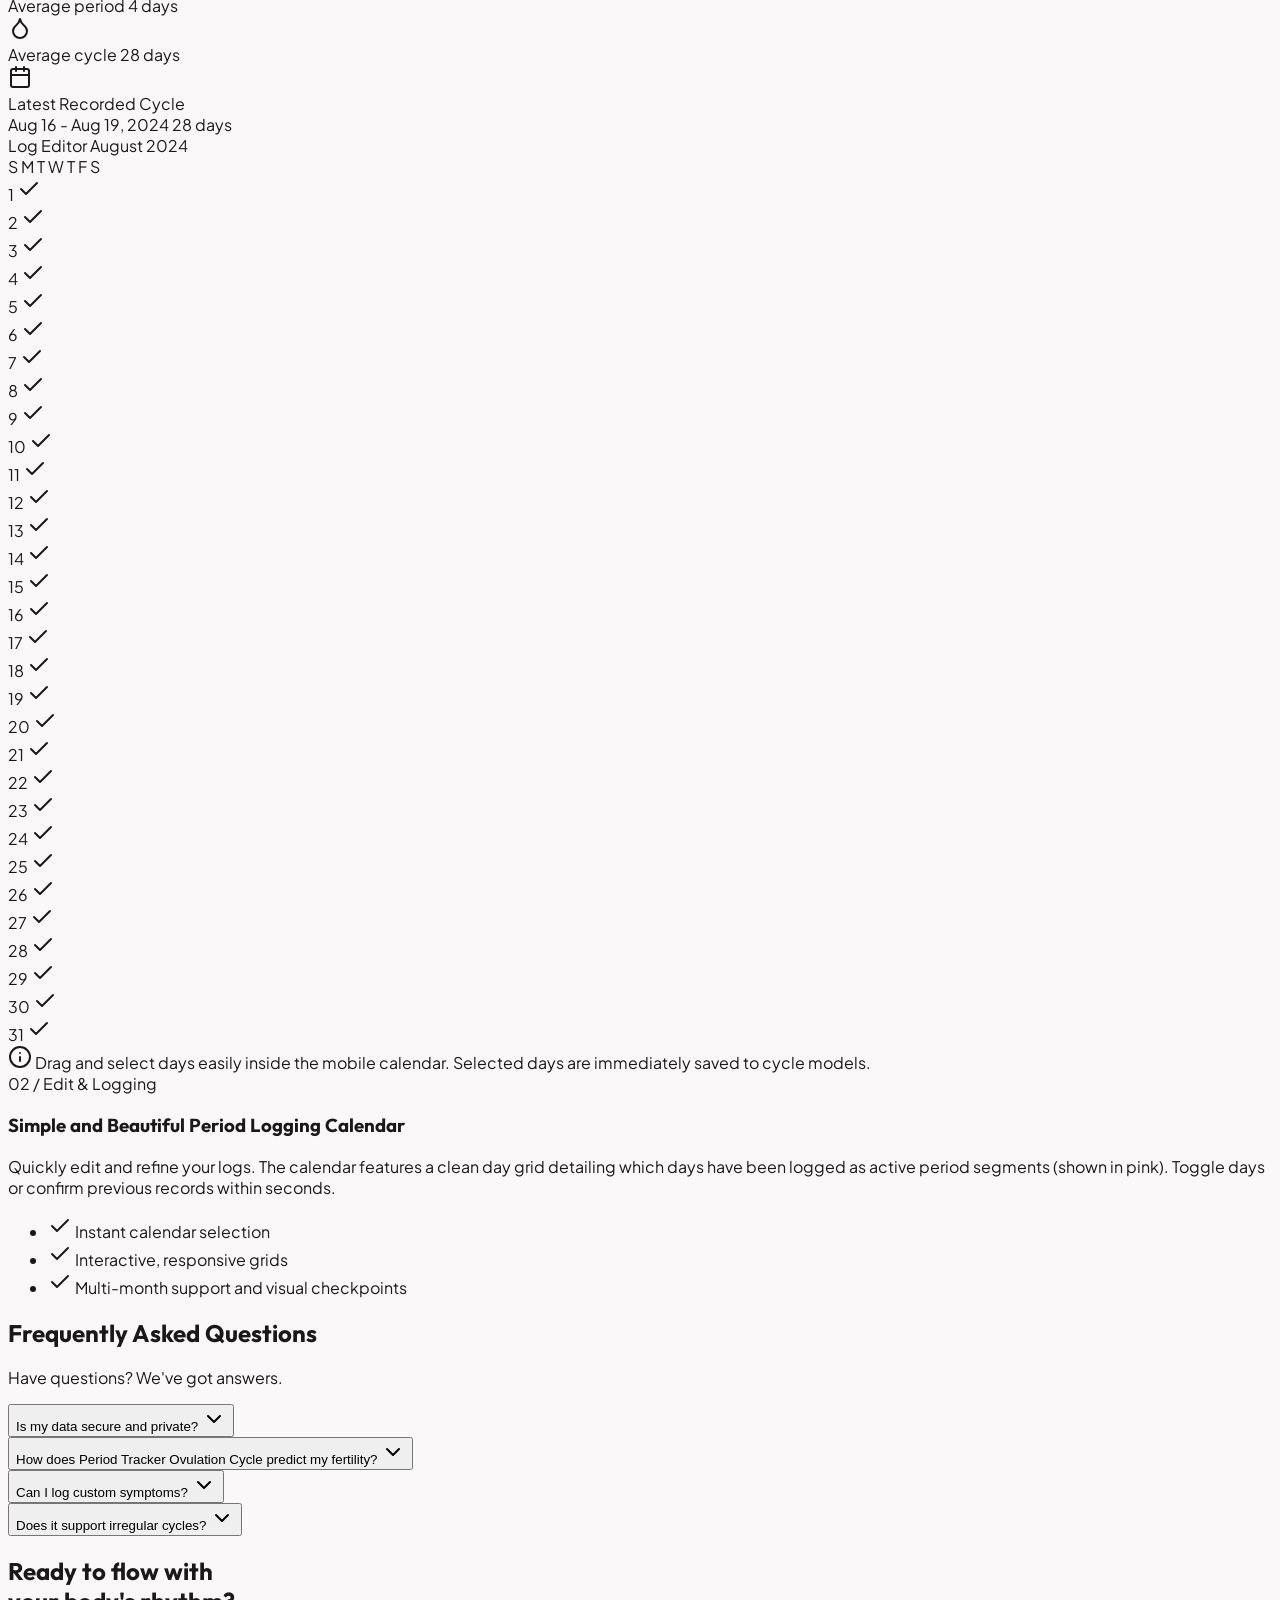
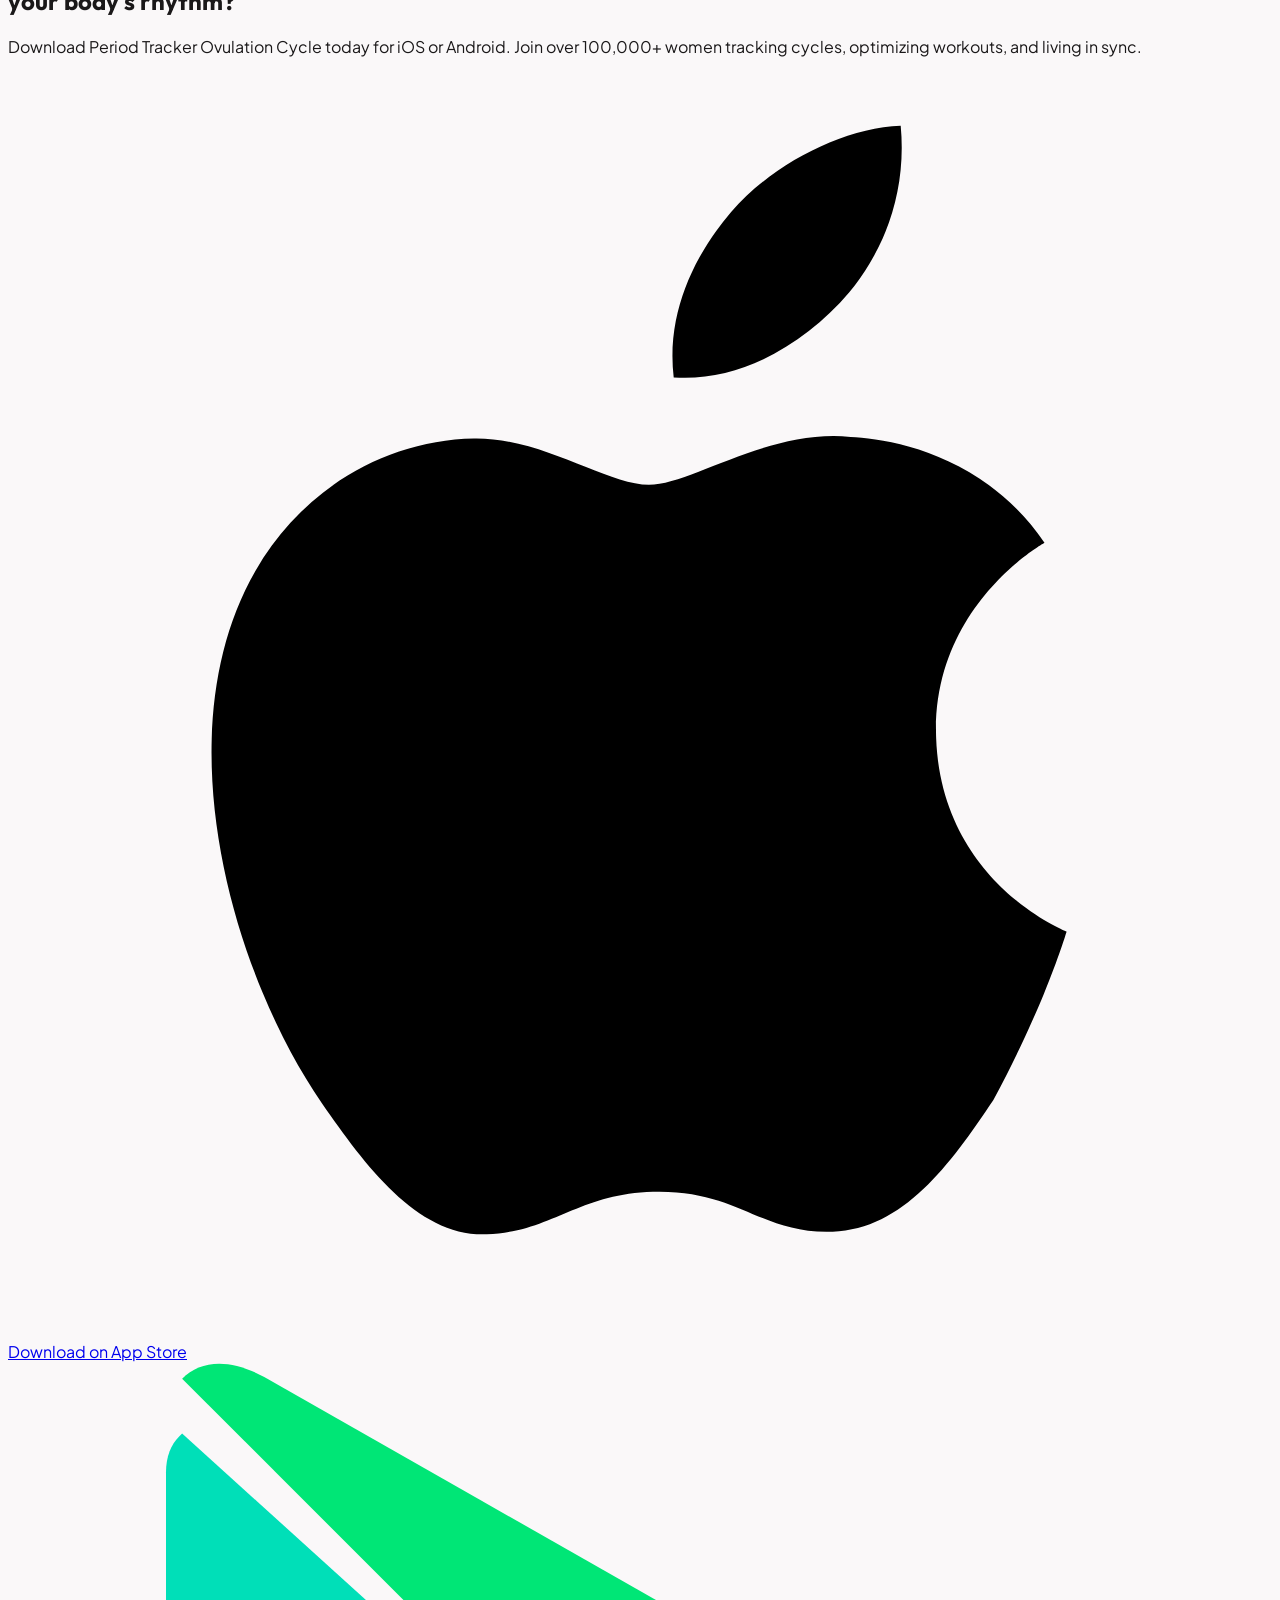
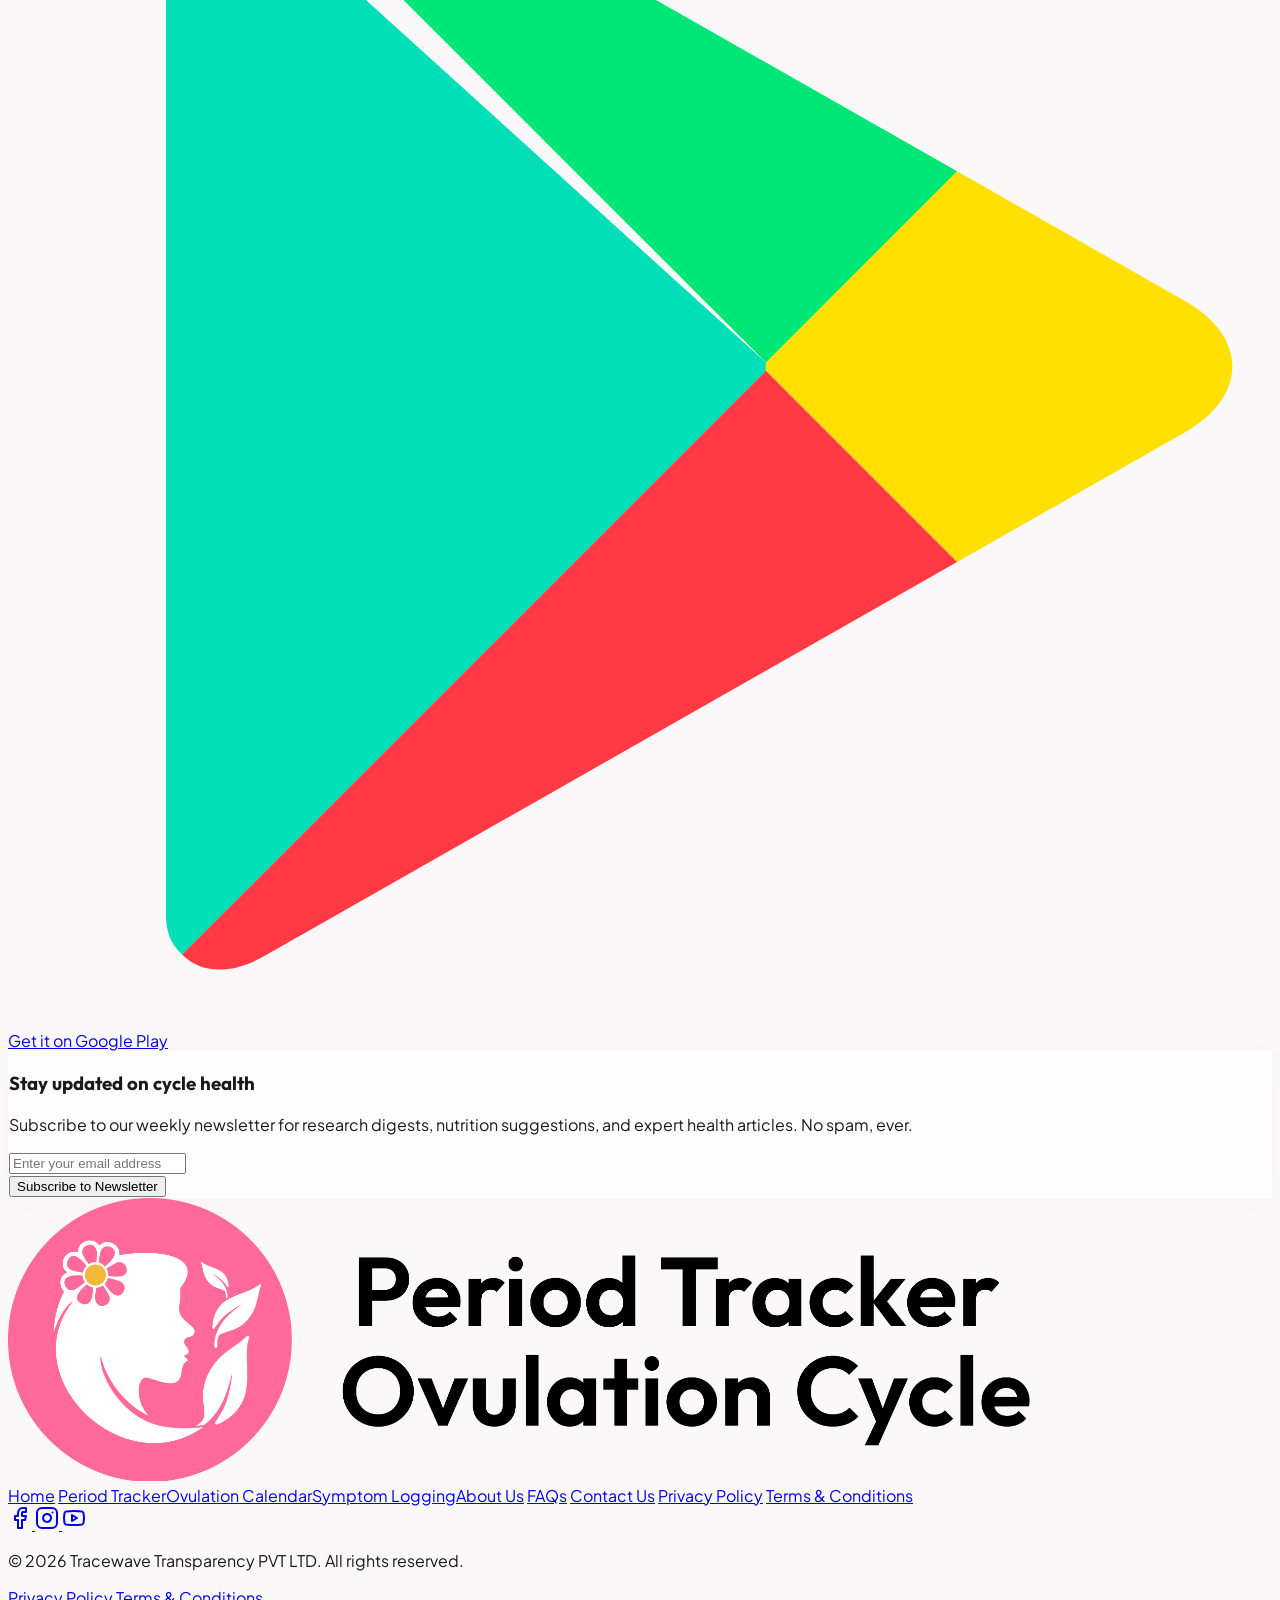
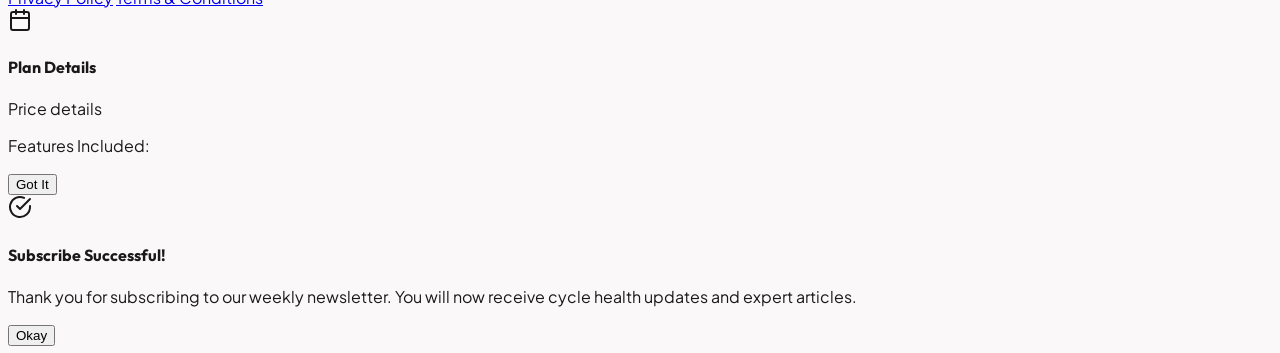
==== commit 4ce2c296: "feat: add mini-calculator, smart mobile banner, and JSON-LD schema for advanced SEO" ====
--- a/index.html
+++ b/index.html
@@ -65,9 +65,49 @@
       document.documentElement.classList.add('is-in-app');
     }
   </script>
+
+  <meta name="apple-itunes-app" content="app-id=6774117828">
+
+  <!-- SEO Schema Markup -->
+  <script type="application/ld+json">
+  {
+    "@context": "https://schema.org",
+    "@type": "SoftwareApplication",
+    "name": "Period Tracker Ovulation Cycle",
+    "applicationCategory": "HealthApplication",
+    "operatingSystem": "iOS, Android",
+    "offers": {
+      "@type": "Offer",
+      "price": "0",
+      "priceCurrency": "USD"
+    },
+    "aggregateRating": {
+      "@type": "AggregateRating",
+      "ratingValue": "4.8",
+      "ratingCount": "1250"
+    }
+  }
+  </script>
+
 </head>
 
-<body class="bg-mesh-glow antialiased selection:bg-brand-pink/20 selection:text-brand-pink">
+<body class="
+
+  <!-- Smart App Banner for Mobile -->
+  <div id="smart-banner" class="md:hidden sticky top-0 z-[60] bg-white border-b border-gray-200 px-4 py-3 flex items-center justify-between shadow-sm transition-all">
+    <div class="flex items-center gap-3">
+      <button onclick="document.getElementById('smart-banner').style.display='none'" class="text-gray-400 hover:text-gray-600 p-1">
+        <i data-lucide="x" class="w-4 h-4"></i>
+      </button>
+      <img src="brand-logo-final.png" alt="App Icon" class="w-10 h-10 rounded-xl border border-gray-100">
+      <div class="leading-tight">
+        <p class="text-sm font-bold text-brand-dark">Period Tracker App</p>
+        <p class="text-[10px] text-gray-500">Free - In Google Play & App Store</p>
+      </div>
+    </div>
+    <a href="#download" class="text-xs font-bold text-white bg-brand-pink px-4 py-1.5 rounded-full shadow-sm">VIEW</a>
+  </div>
+bg-mesh-glow antialiased selection:bg-brand-pink/20 selection:text-brand-pink">
 
   <!-- ==========================================
        STICKY NAVIGATION BAR
@@ -1350,6 +1390,57 @@
   <!-- ==========================================
        FEATURES GRID SECTION
        ========================================== -->
+  
+  <!-- ==========================================
+       MINI CALCULATOR SECTION
+       ========================================== -->
+  <section class="max-w-4xl mx-auto px-6 py-12">
+    <div class="glass-panel p-8 md:p-10 rounded-3xl border border-brand-pink/15 shadow-xl bg-gradient-to-br from-white to-brand-accent/30 text-center space-y-6">
+      <div class="inline-flex items-center gap-2 px-3 py-1 rounded-full bg-brand-pink/10 text-brand-pink font-semibold text-xs tracking-wide">
+        Quick Estimate
+      </div>
+      <h2 class="text-2xl md:text-3xl font-extrabold text-brand-dark font-heading">Calculate Your Next Period</h2>
+      
+      <div class="flex flex-col sm:flex-row justify-center gap-4 items-center">
+        <div class="w-full sm:w-auto text-left">
+          <label class="block text-sm font-semibold text-brand-gray mb-1">First day of last period:</label>
+          <input type="date" id="calc-last-period" class="w-full sm:w-48 px-4 py-3 bg-white border border-gray-200 rounded-xl focus:outline-none focus:border-brand-pink focus:ring-2 focus:ring-brand-pink/20">
+        </div>
+        <div class="w-full sm:w-auto text-left">
+          <label class="block text-sm font-semibold text-brand-gray mb-1">Cycle length (days):</label>
+          <input type="number" id="calc-cycle-length" value="28" min="20" max="45" class="w-full sm:w-32 px-4 py-3 bg-white border border-gray-200 rounded-xl focus:outline-none focus:border-brand-pink focus:ring-2 focus:ring-brand-pink/20">
+        </div>
+        <div class="w-full sm:w-auto mt-5">
+          <button onclick="calculateNextPeriod()" class="w-full px-6 py-3 bg-brand-pink hover:bg-brand-pink/90 text-white rounded-xl font-bold text-sm shadow-md transition-all">Calculate</button>
+        </div>
+      </div>
+      
+      <div id="calc-result" class="hidden pt-6 border-t border-gray-100">
+        <p class="text-lg text-brand-gray">Your next period is expected around:</p>
+        <p id="calc-date" class="text-2xl font-extrabold text-brand-pink font-heading my-2">...</p>
+        <p class="text-sm text-brand-gray mb-4">This is just an estimate. For accurate predictions, daily symptom tracking, and reminders, download our free app!</p>
+        <a href="#download" class="inline-flex items-center gap-2 px-5 py-2.5 rounded-full bg-brand-dark text-white font-semibold text-sm hover:bg-black transition-all">
+          Get the App
+        </a>
+      </div>
+    </div>
+
+    <script>
+      function calculateNextPeriod() {
+        const lastPeriod = document.getElementById('calc-last-period').value;
+        const cycleLength = parseInt(document.getElementById('calc-cycle-length').value);
+        if (!lastPeriod || !cycleLength) return;
+        
+        const date = new Date(lastPeriod);
+        date.setDate(date.getDate() + cycleLength);
+        
+        const options = { weekday: 'long', year: 'numeric', month: 'long', day: 'numeric' };
+        document.getElementById('calc-date').textContent = date.toLocaleDateString('en-US', options);
+        document.getElementById('calc-result').classList.remove('hidden');
+      }
+    </script>
+  </section>
+
   <section id="features"
     class="scroll-mt-20 py-12 md:py-16 bg-white border-y border-brand-pink/5 relative overflow-hidden">
     <!-- Background glow orb -->
@@ -2745,3 +2836,4 @@
 
 </html>
 
+
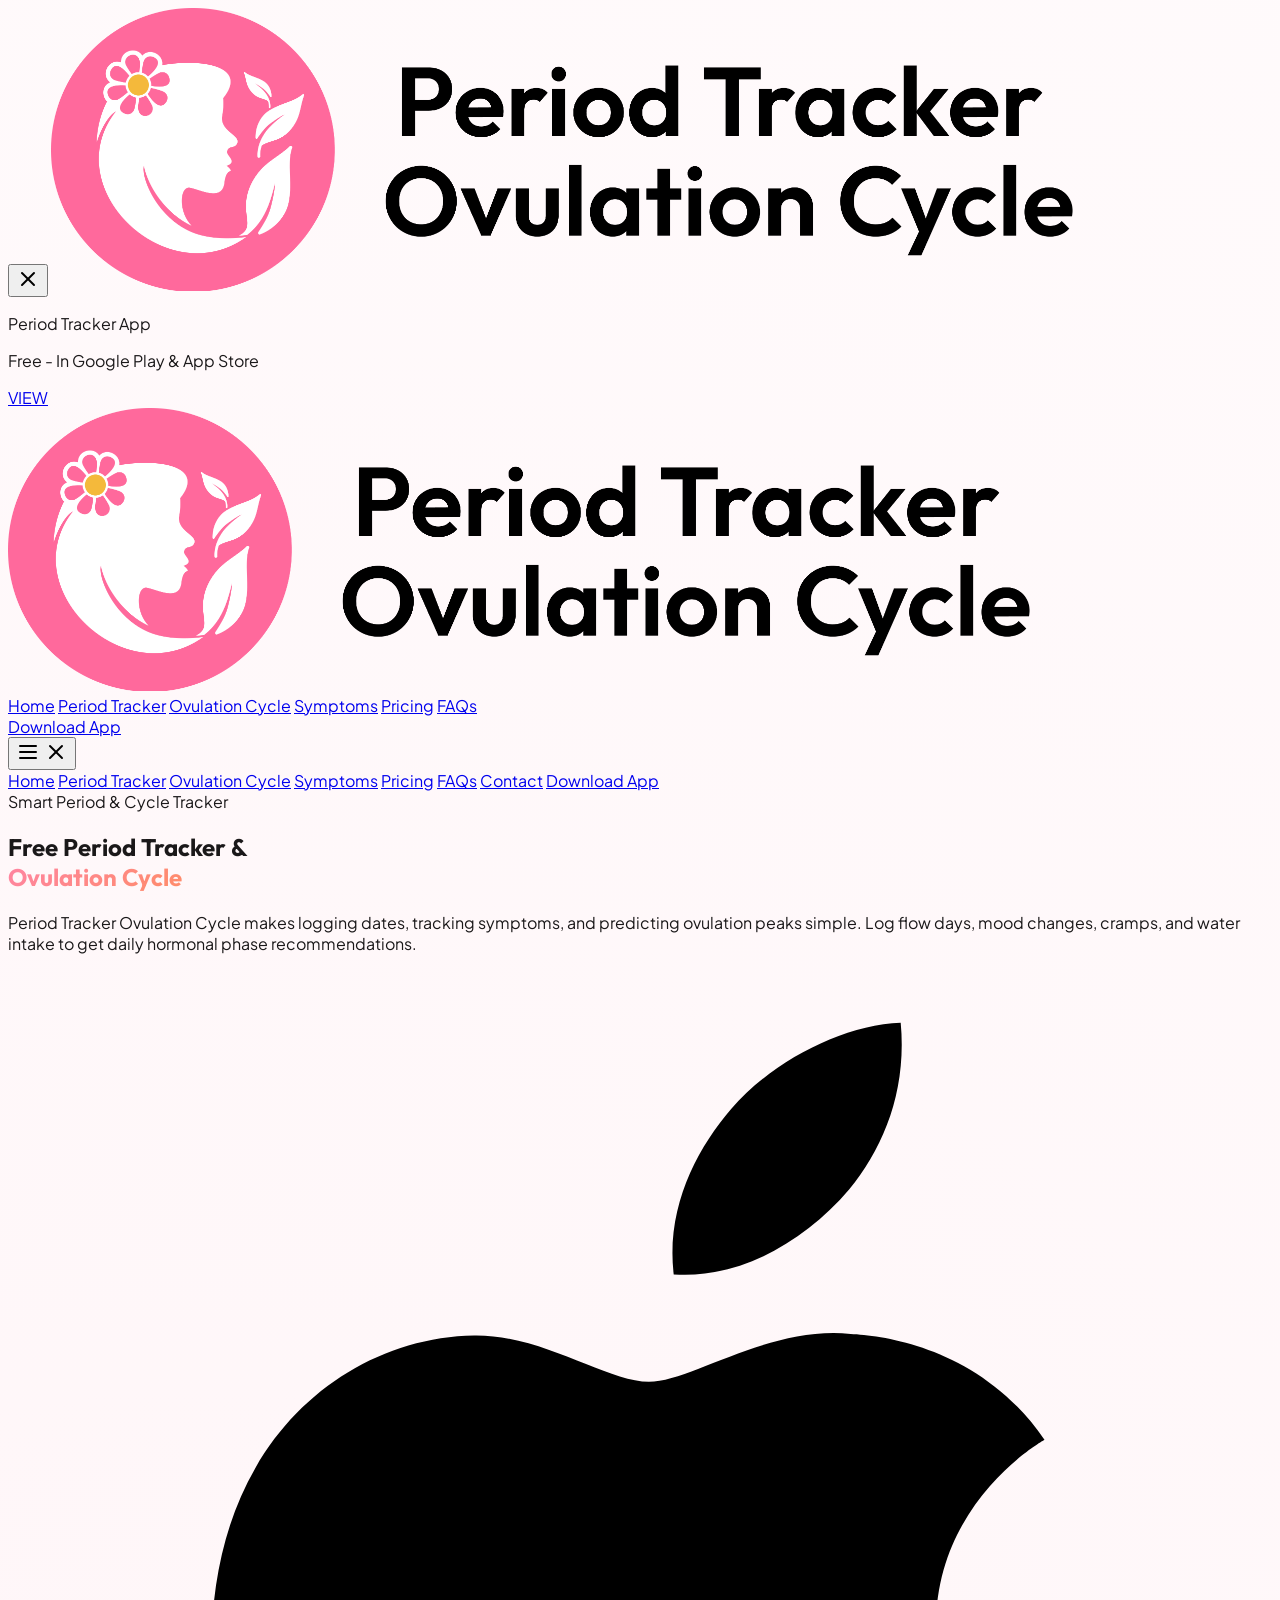
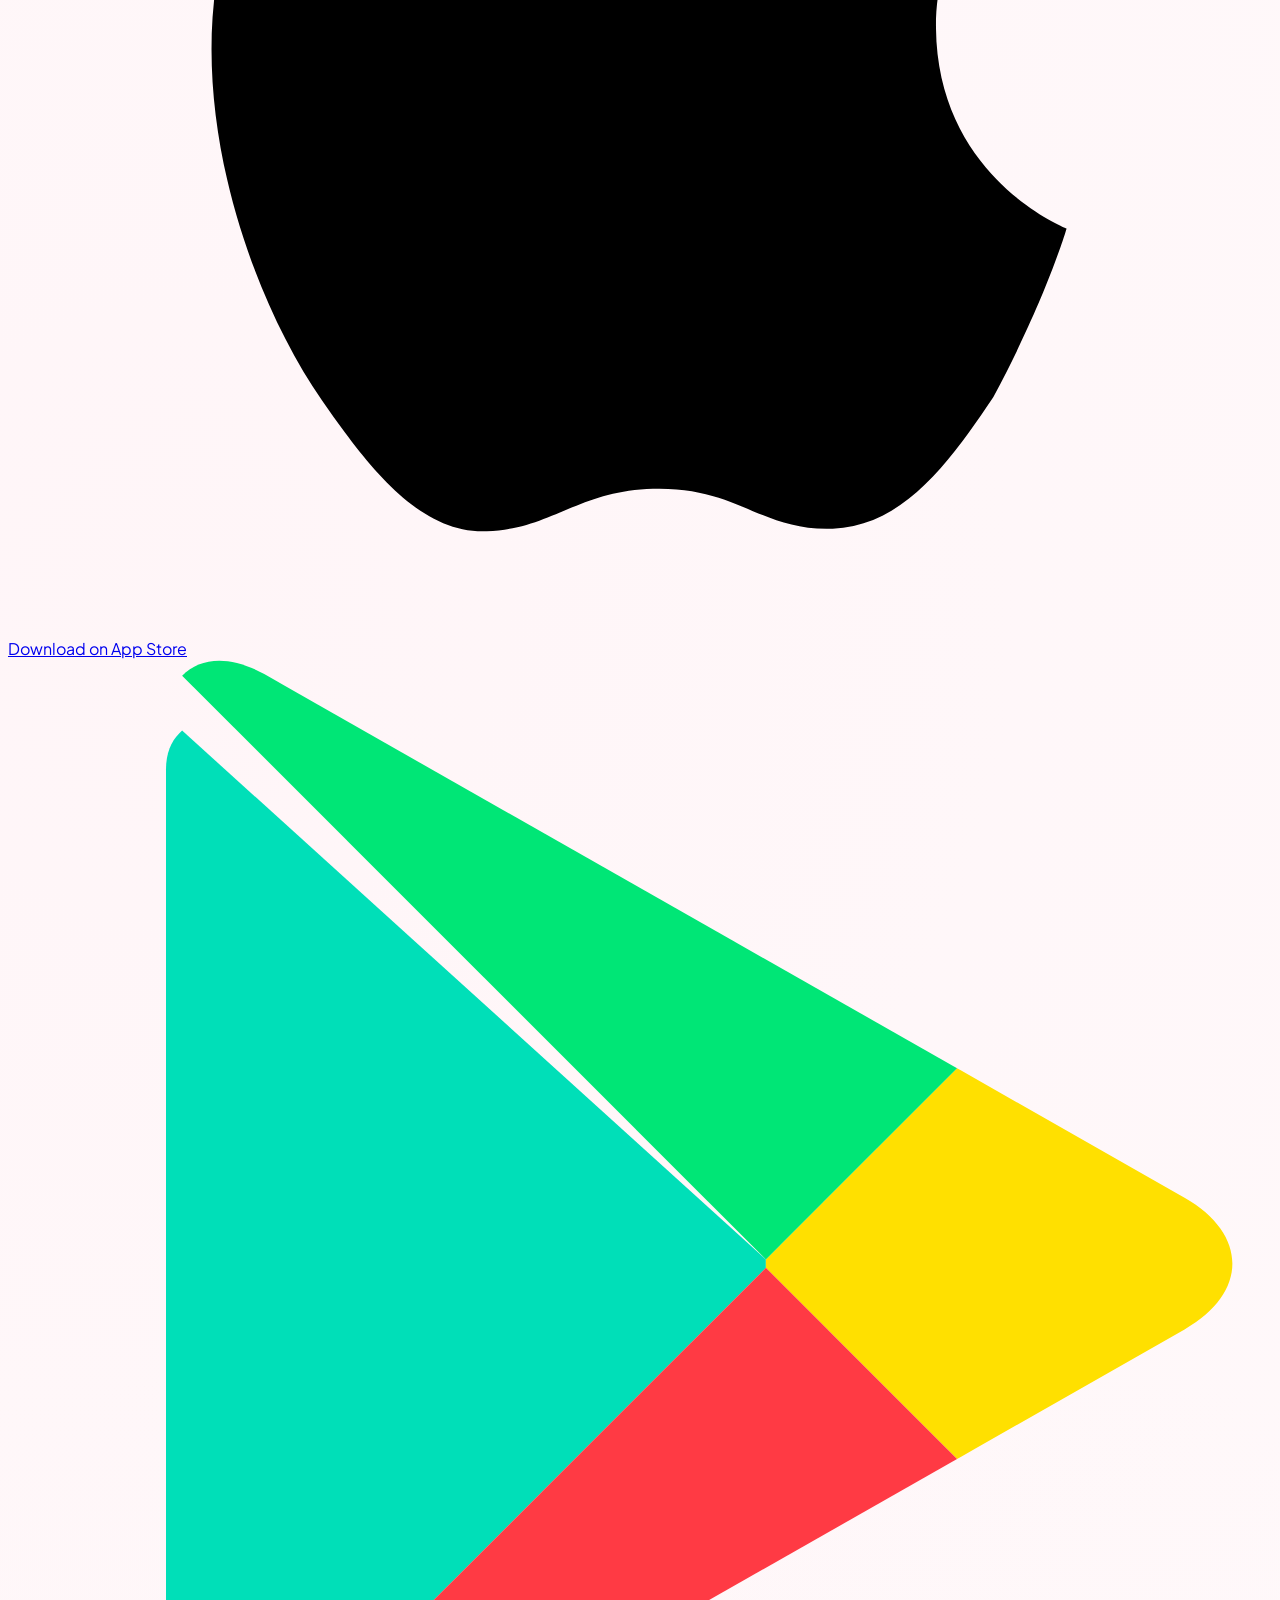
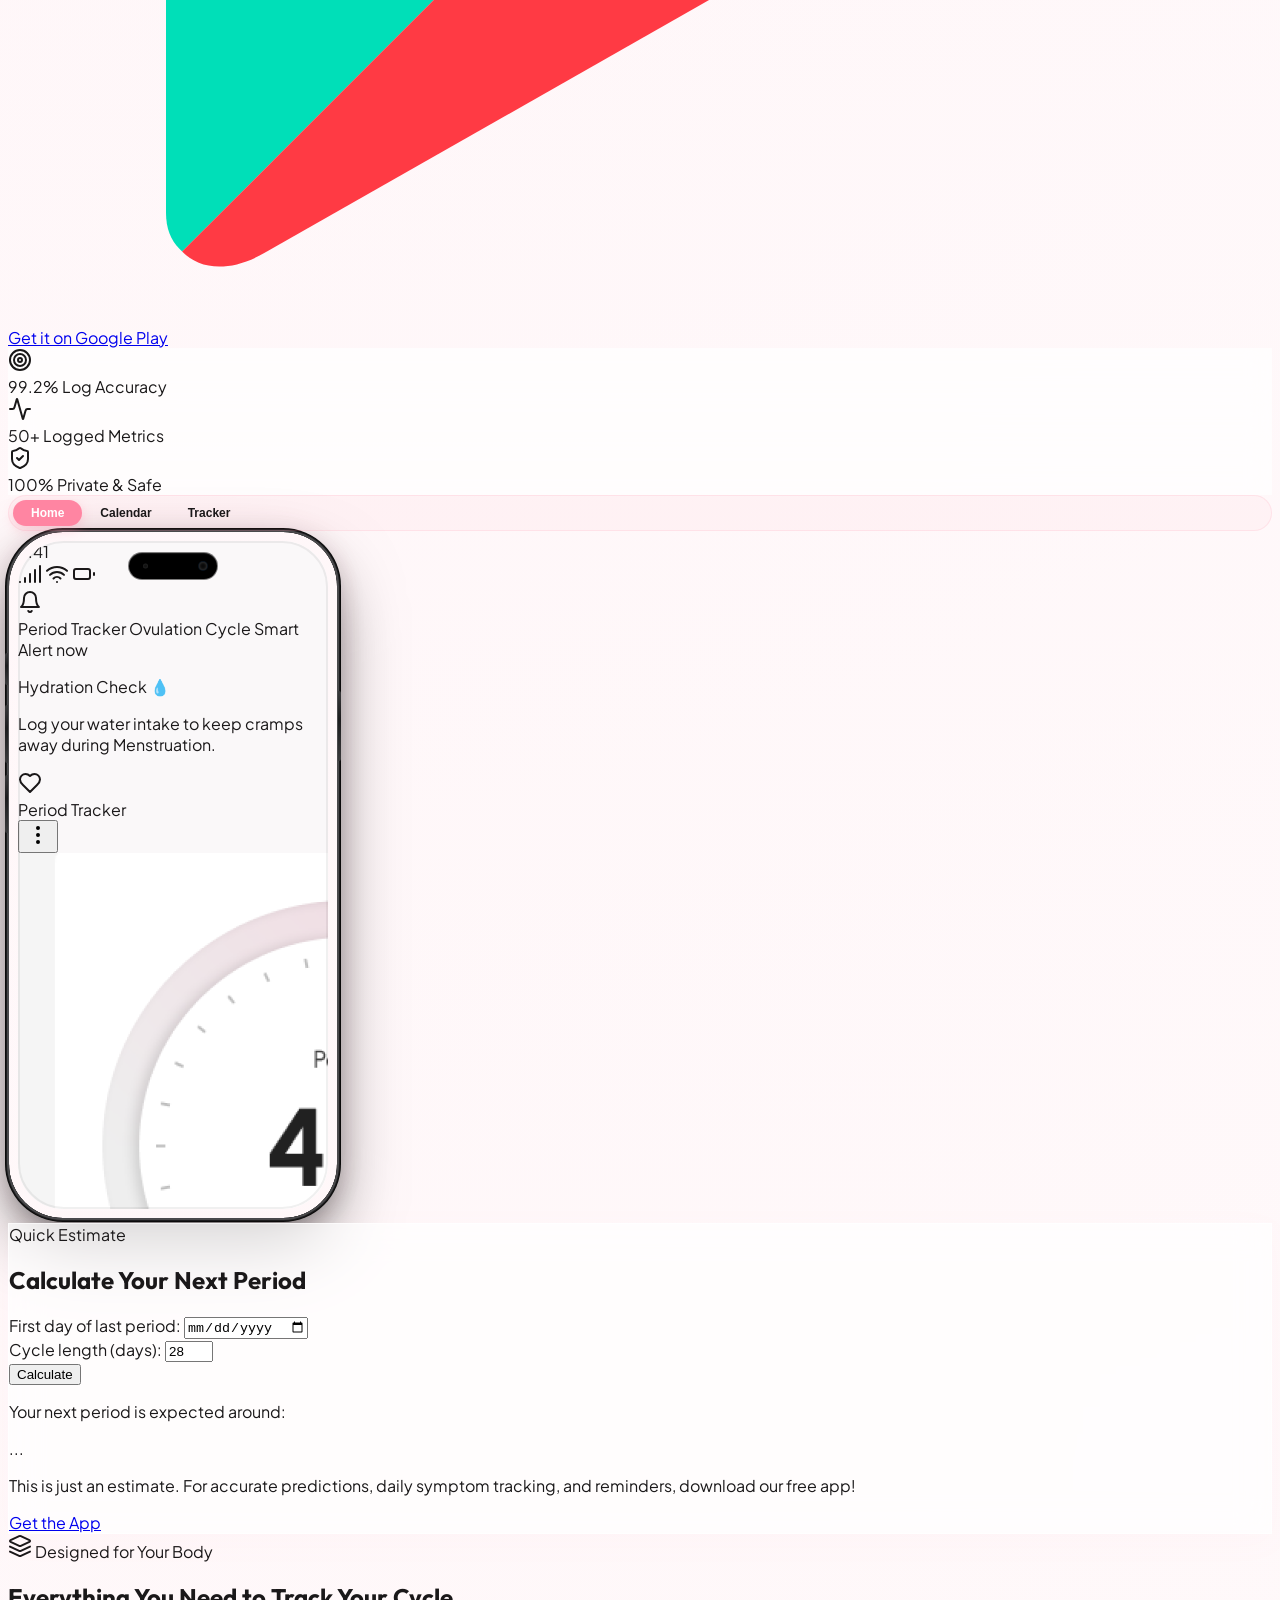
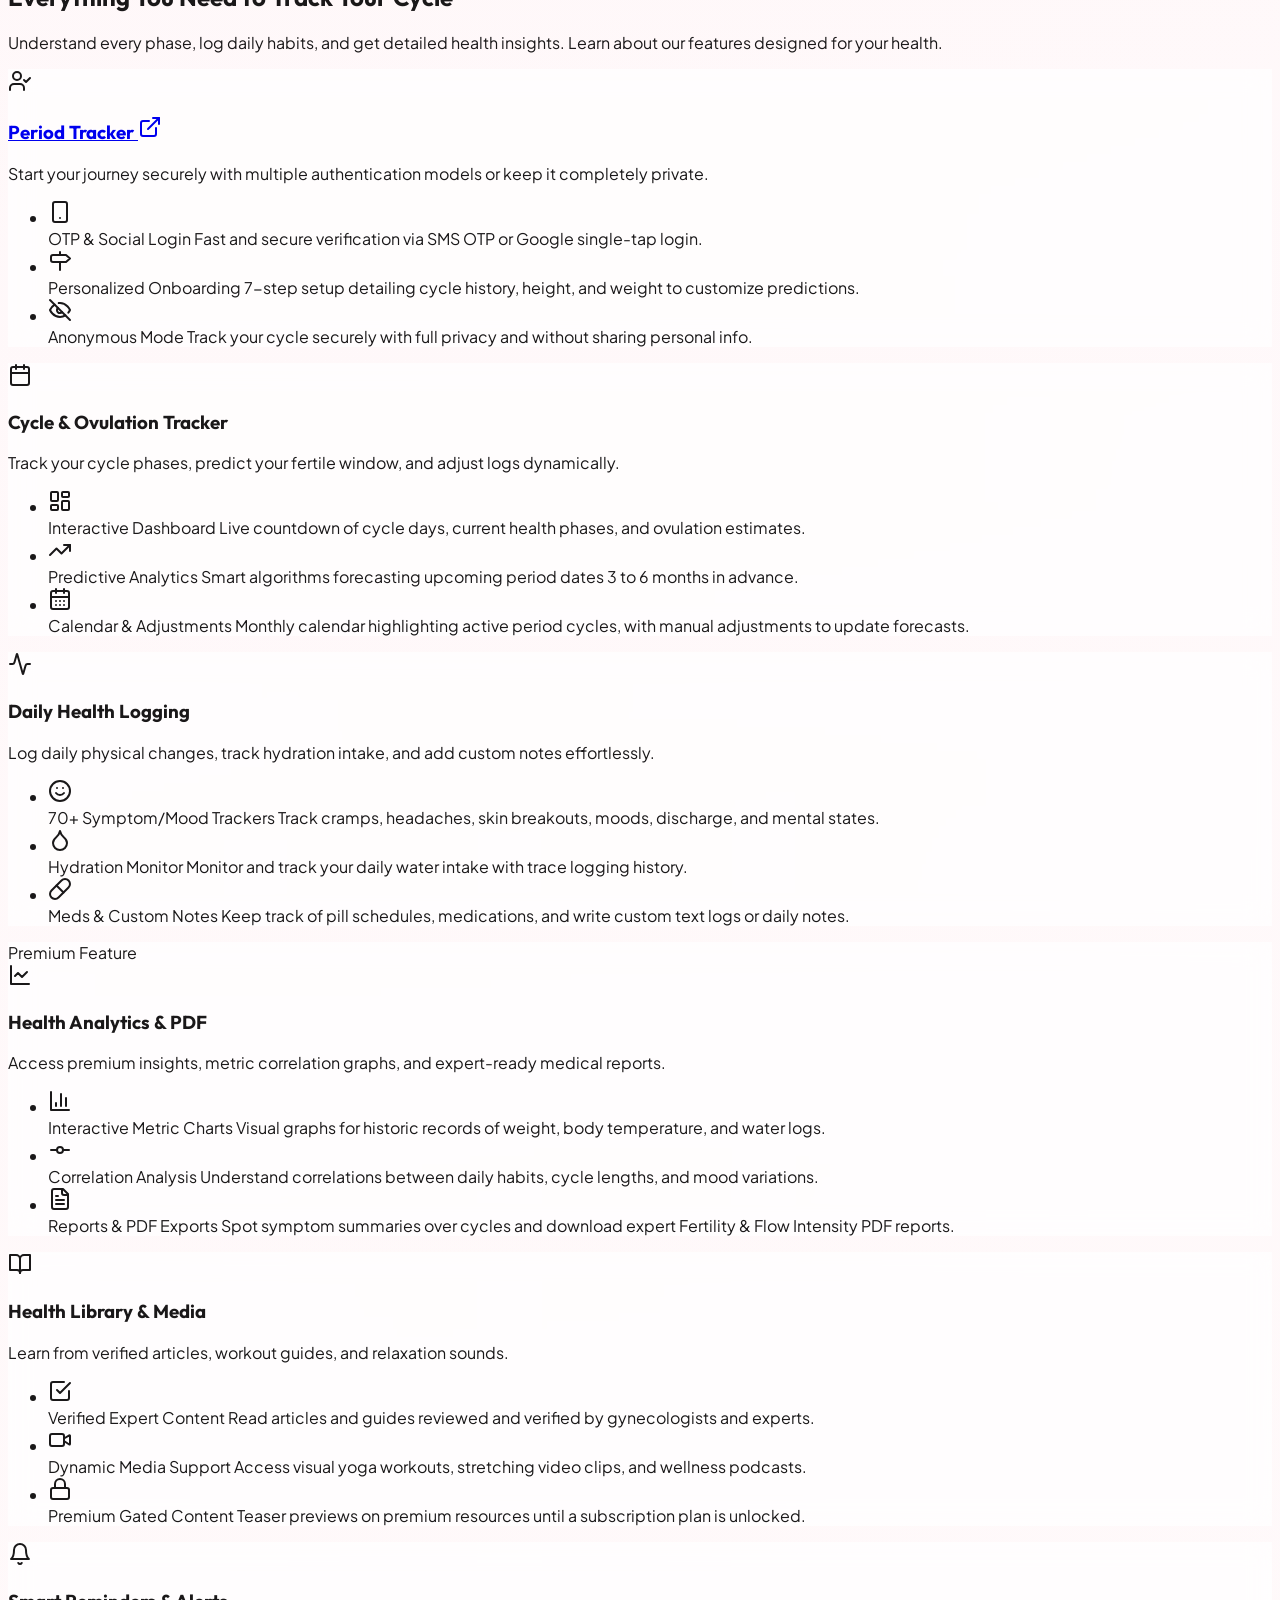
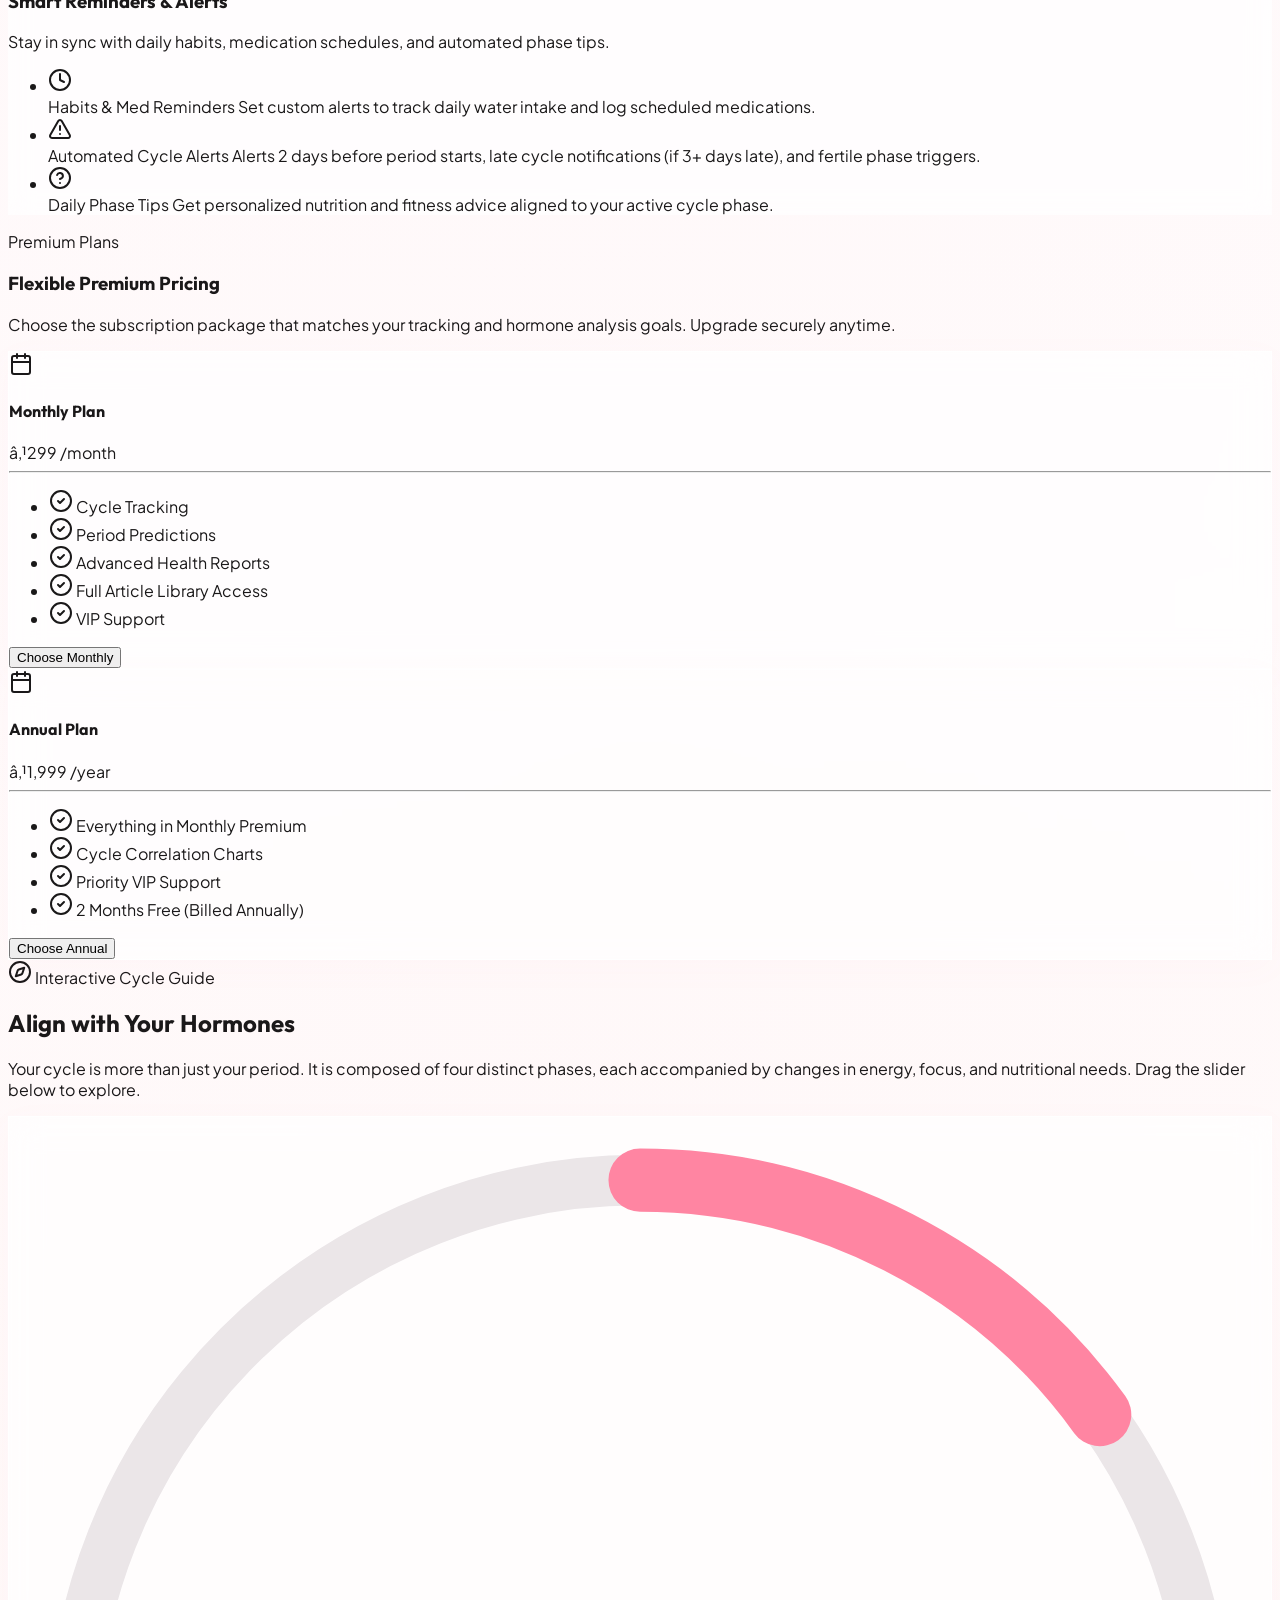
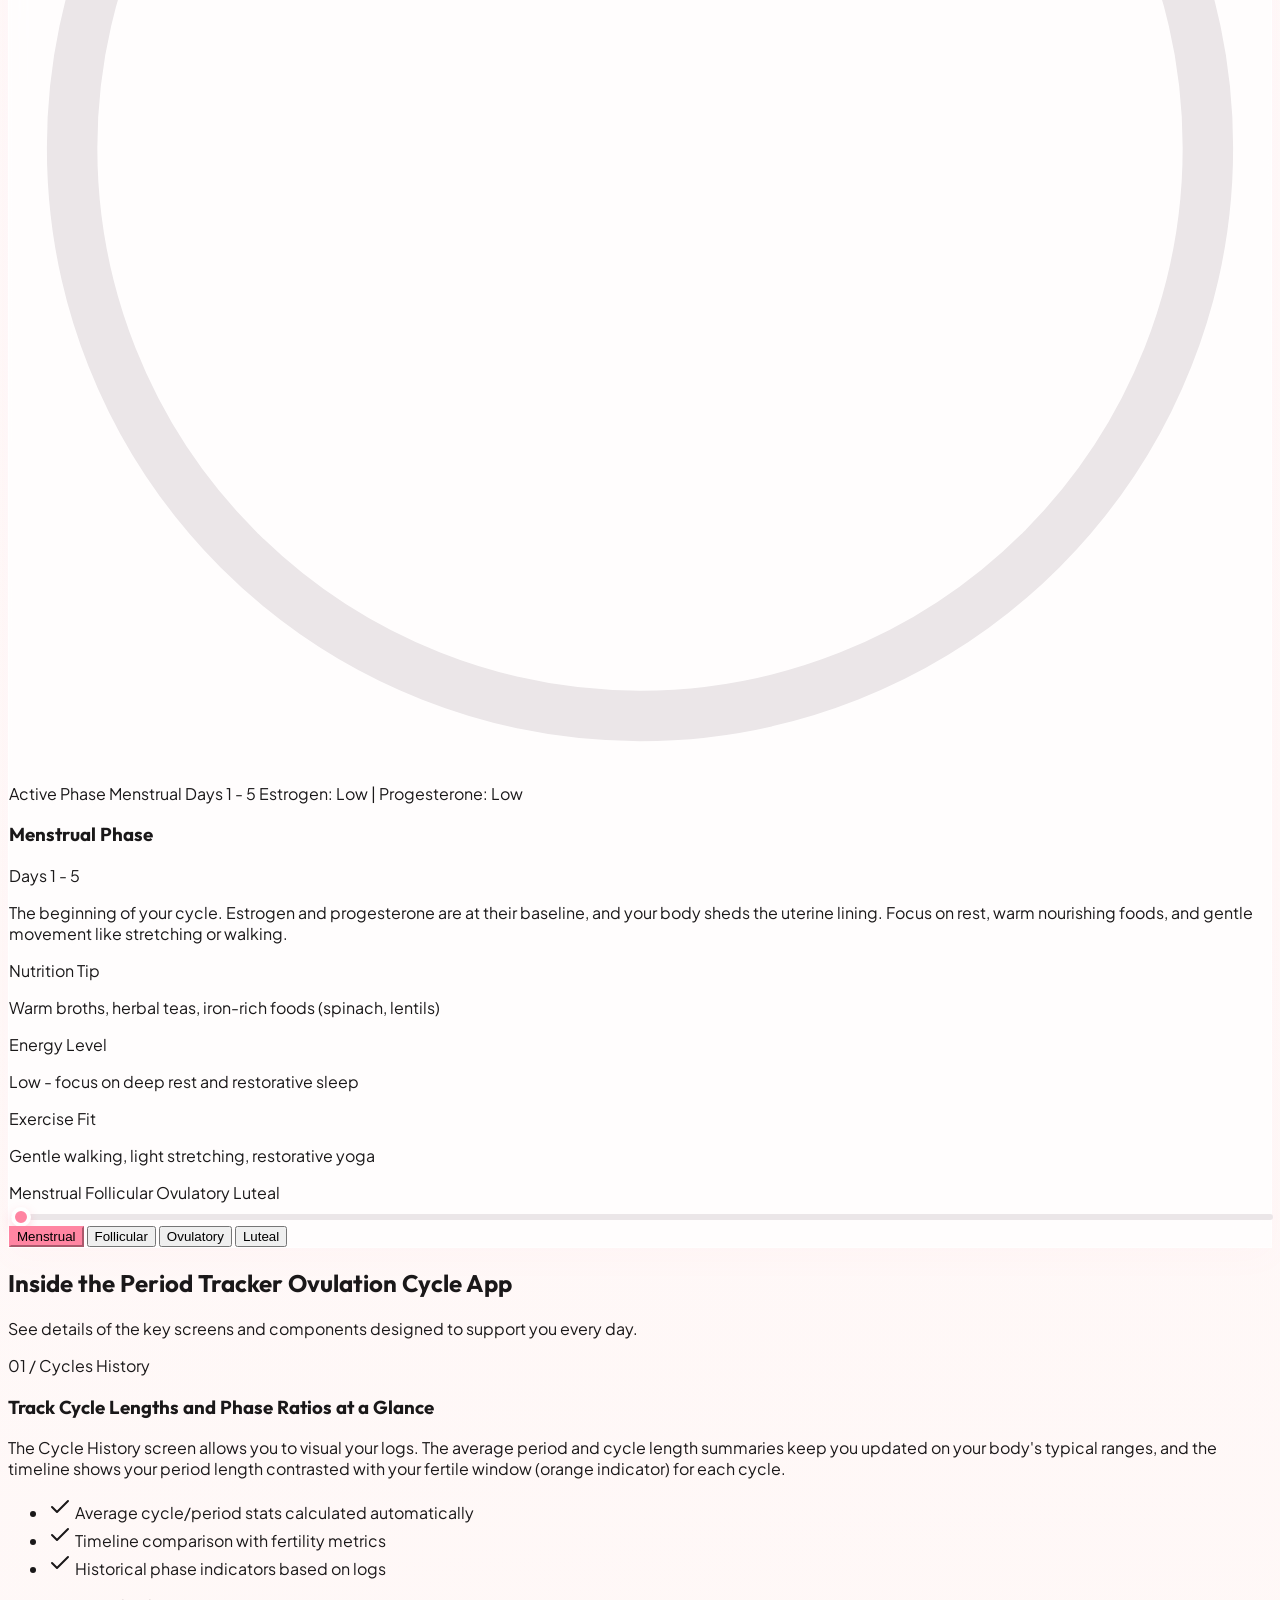
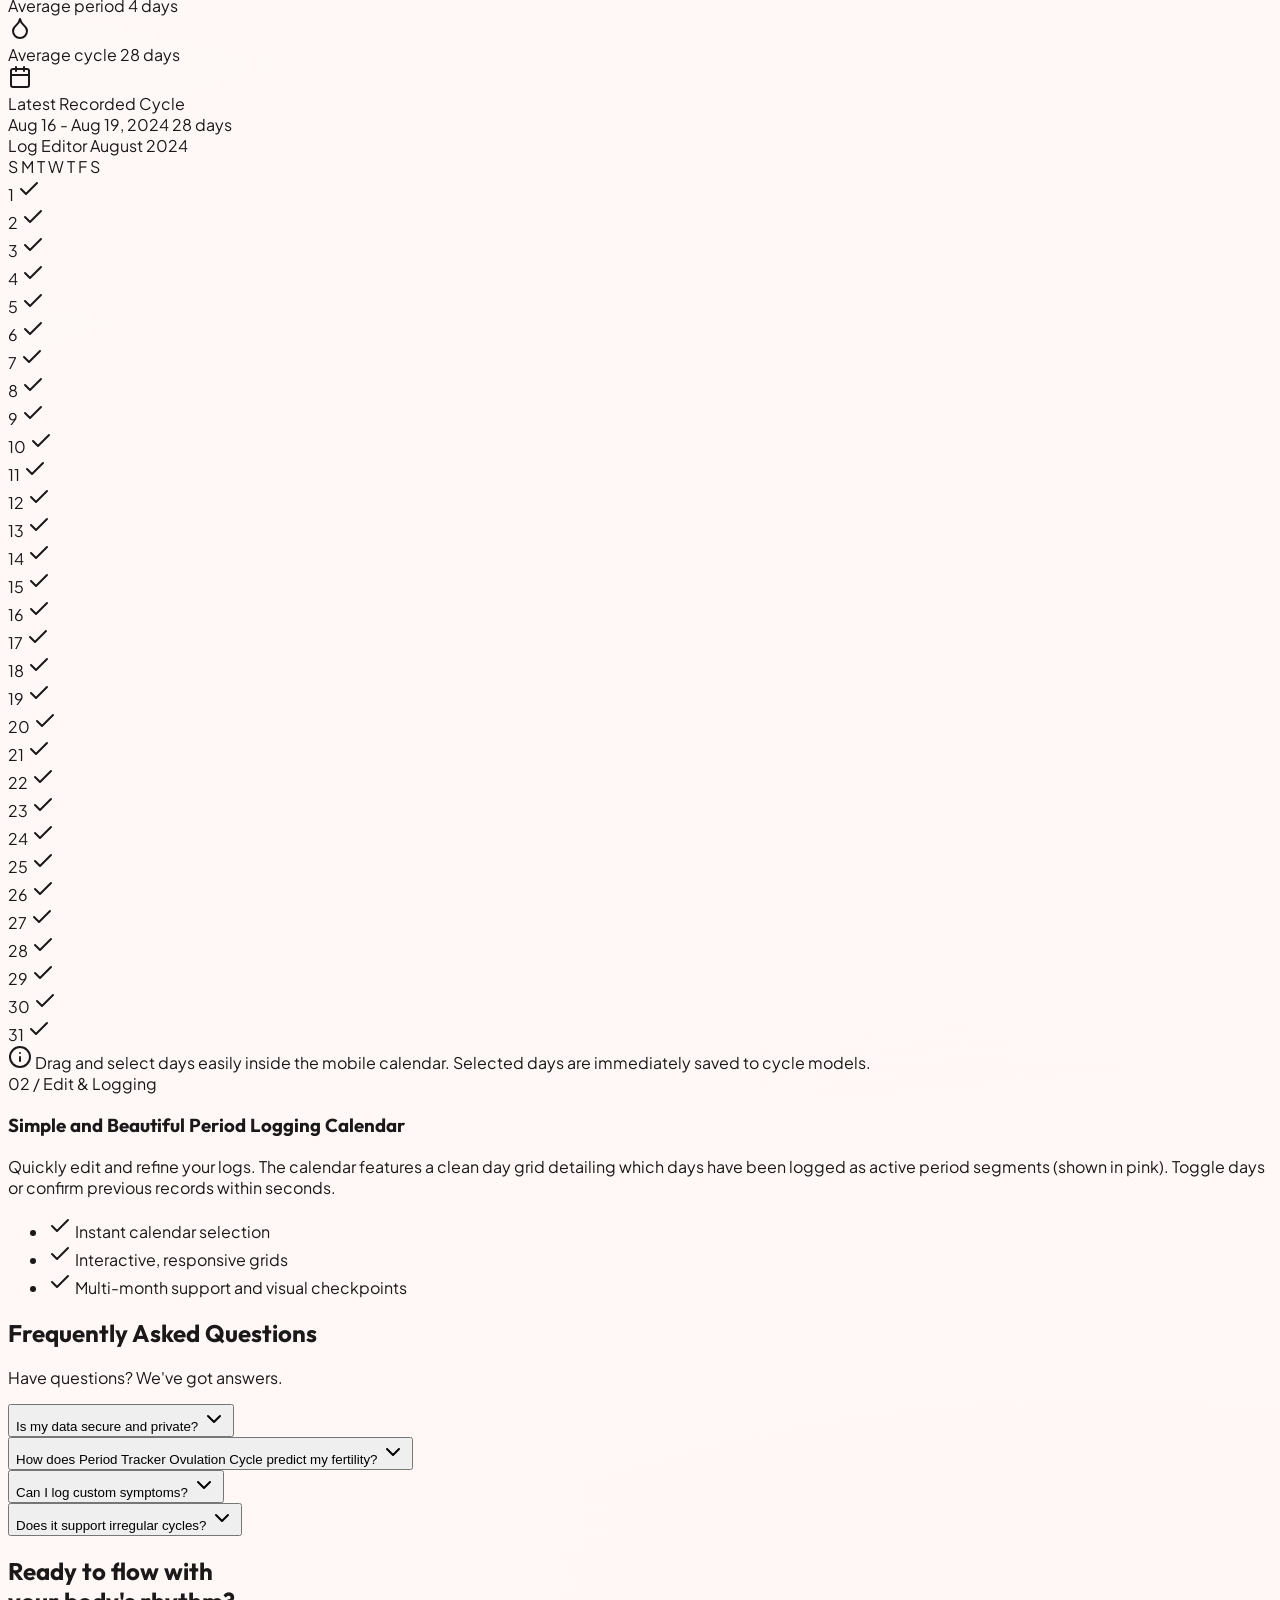
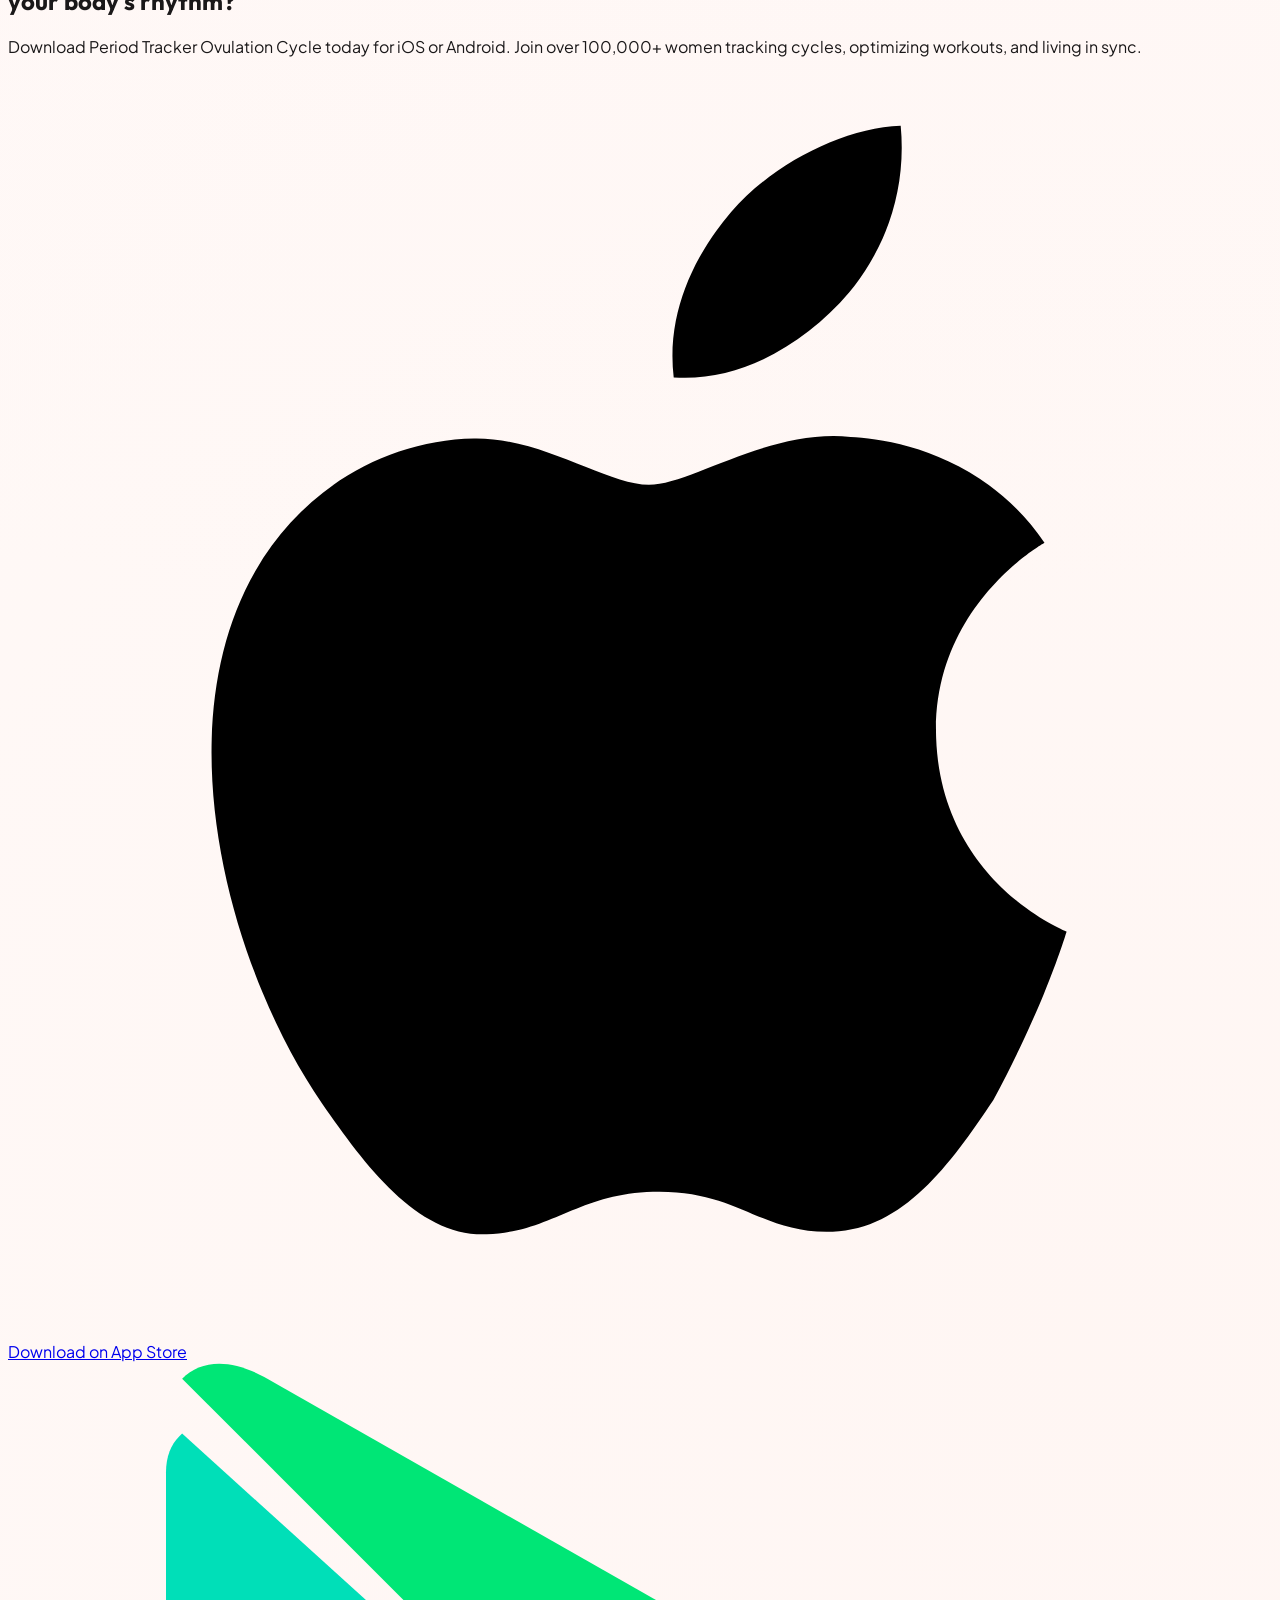
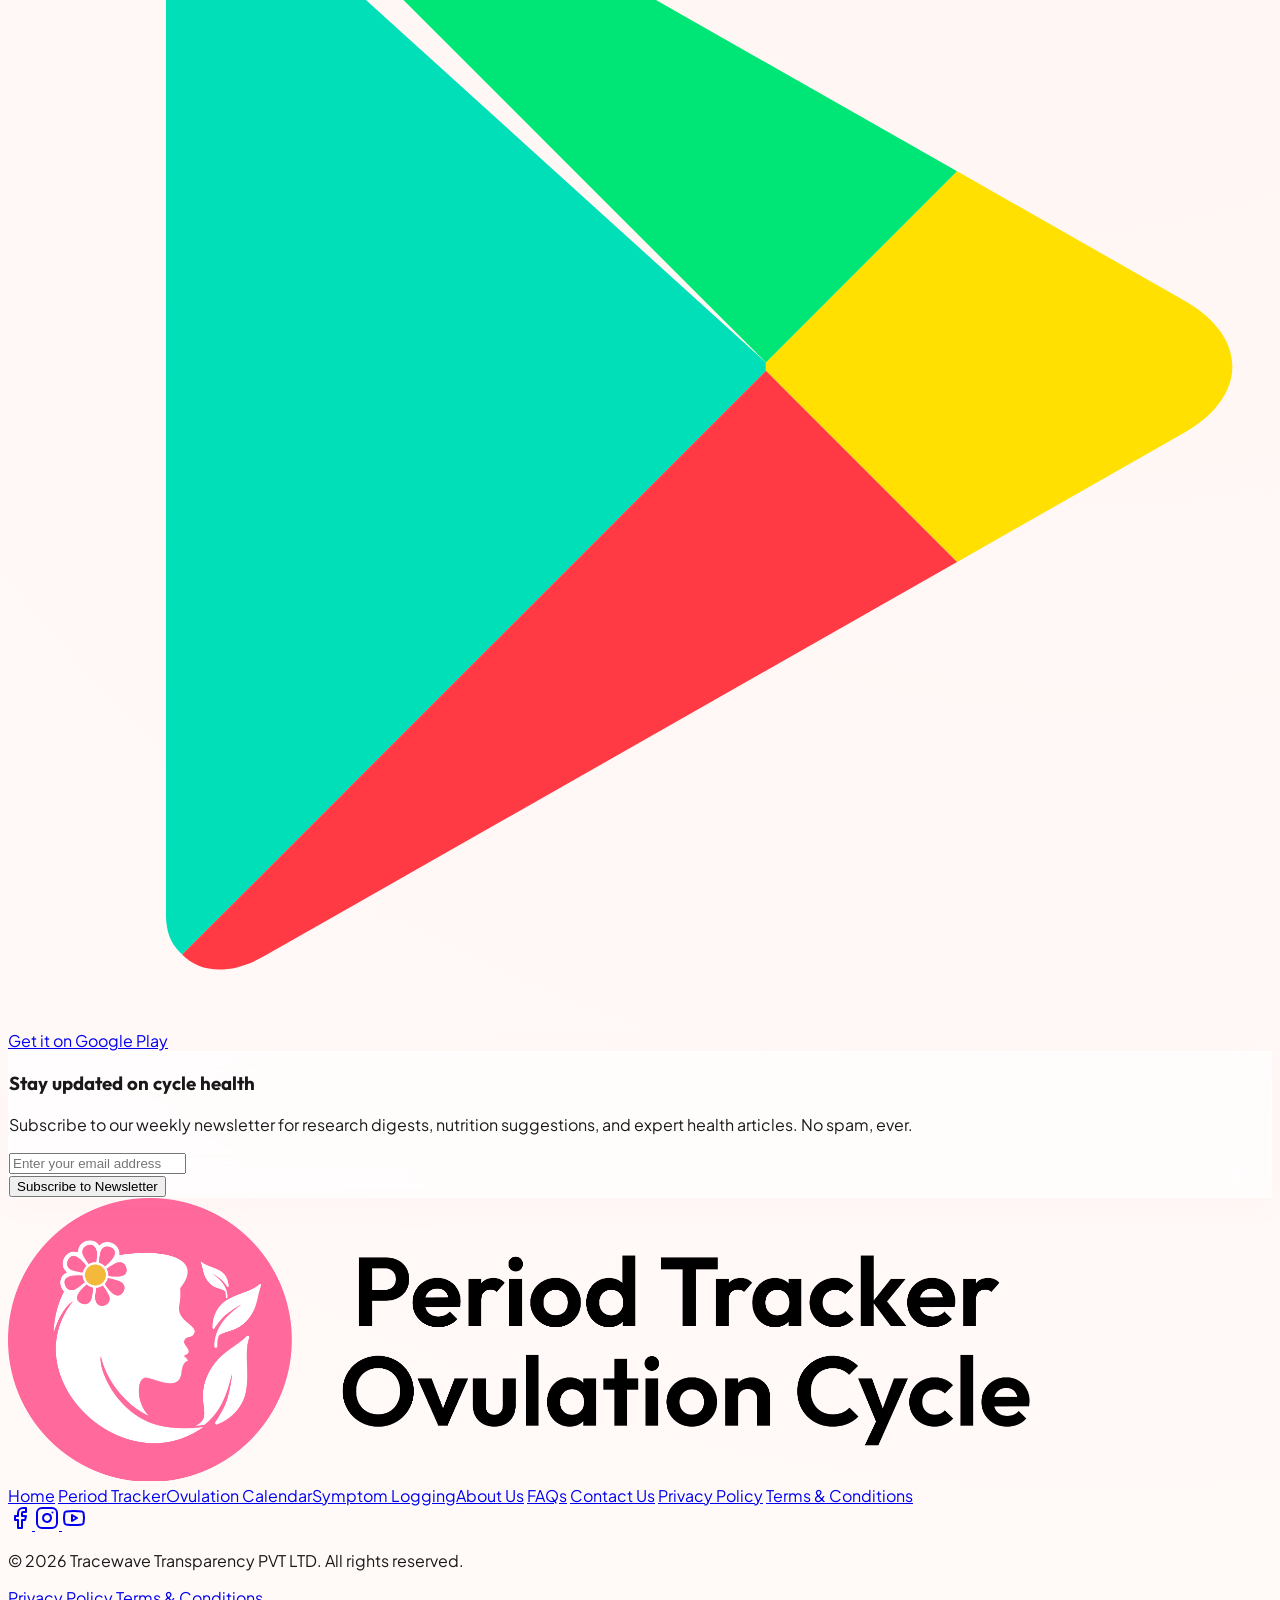
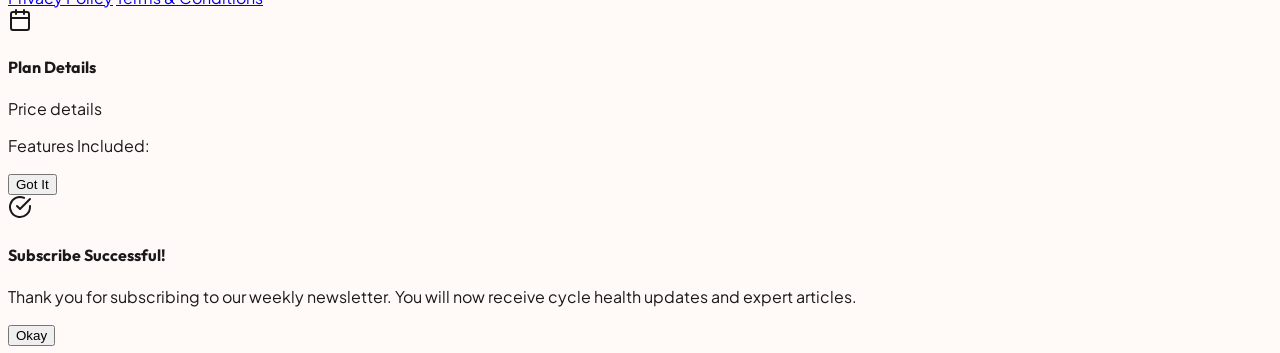
==== commit d7e201ec: "fix: repair broken body tag HTML injection" ====
--- a/index.html
+++ b/index.html
@@ -91,7 +91,7 @@
 
 </head>
 
-<body class="
+<body class="bg-mesh-glow antialiased selection:bg-brand-pink/20 selection:text-brand-pink">
 
   <!-- Smart App Banner for Mobile -->
   <div id="smart-banner" class="md:hidden sticky top-0 z-[60] bg-white border-b border-gray-200 px-4 py-3 flex items-center justify-between shadow-sm transition-all">
@@ -107,7 +107,7 @@
     </div>
     <a href="#download" class="text-xs font-bold text-white bg-brand-pink px-4 py-1.5 rounded-full shadow-sm">VIEW</a>
   </div>
-bg-mesh-glow antialiased selection:bg-brand-pink/20 selection:text-brand-pink">
+
 
   <!-- ==========================================
        STICKY NAVIGATION BAR
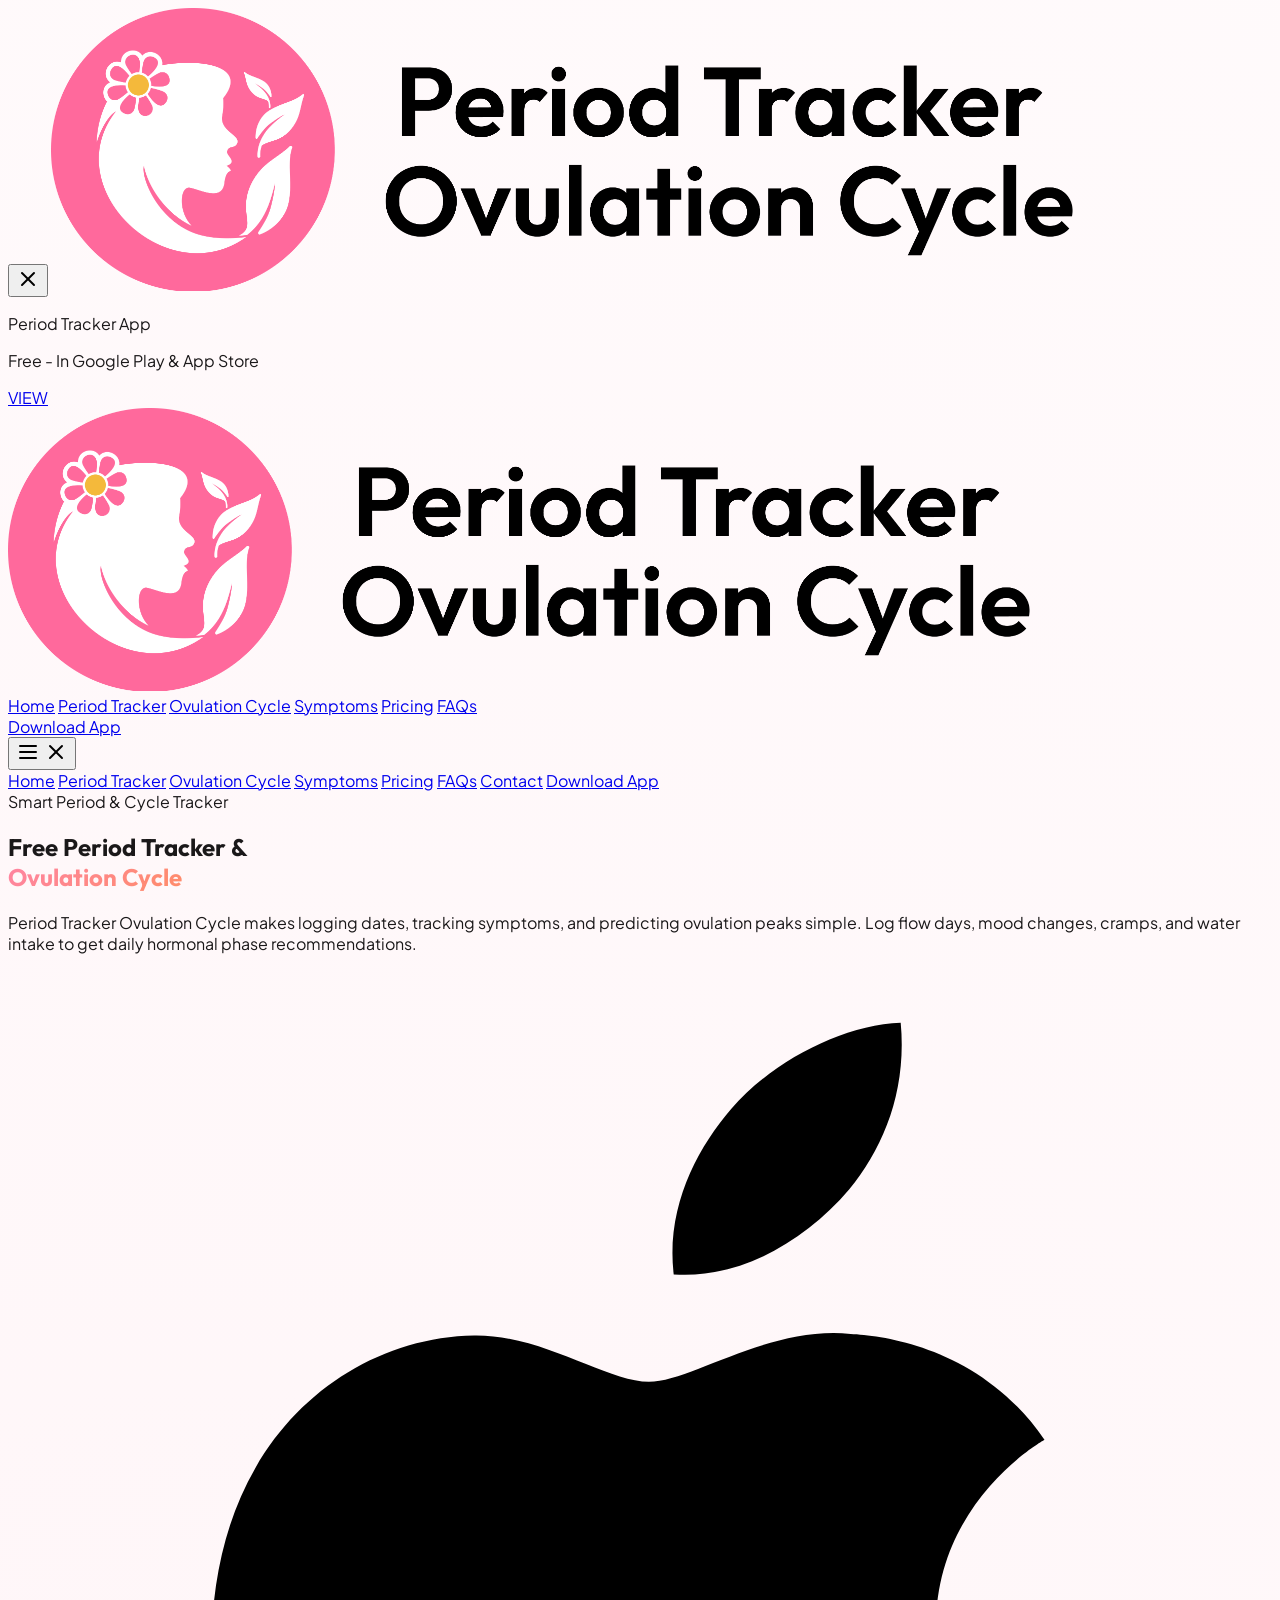
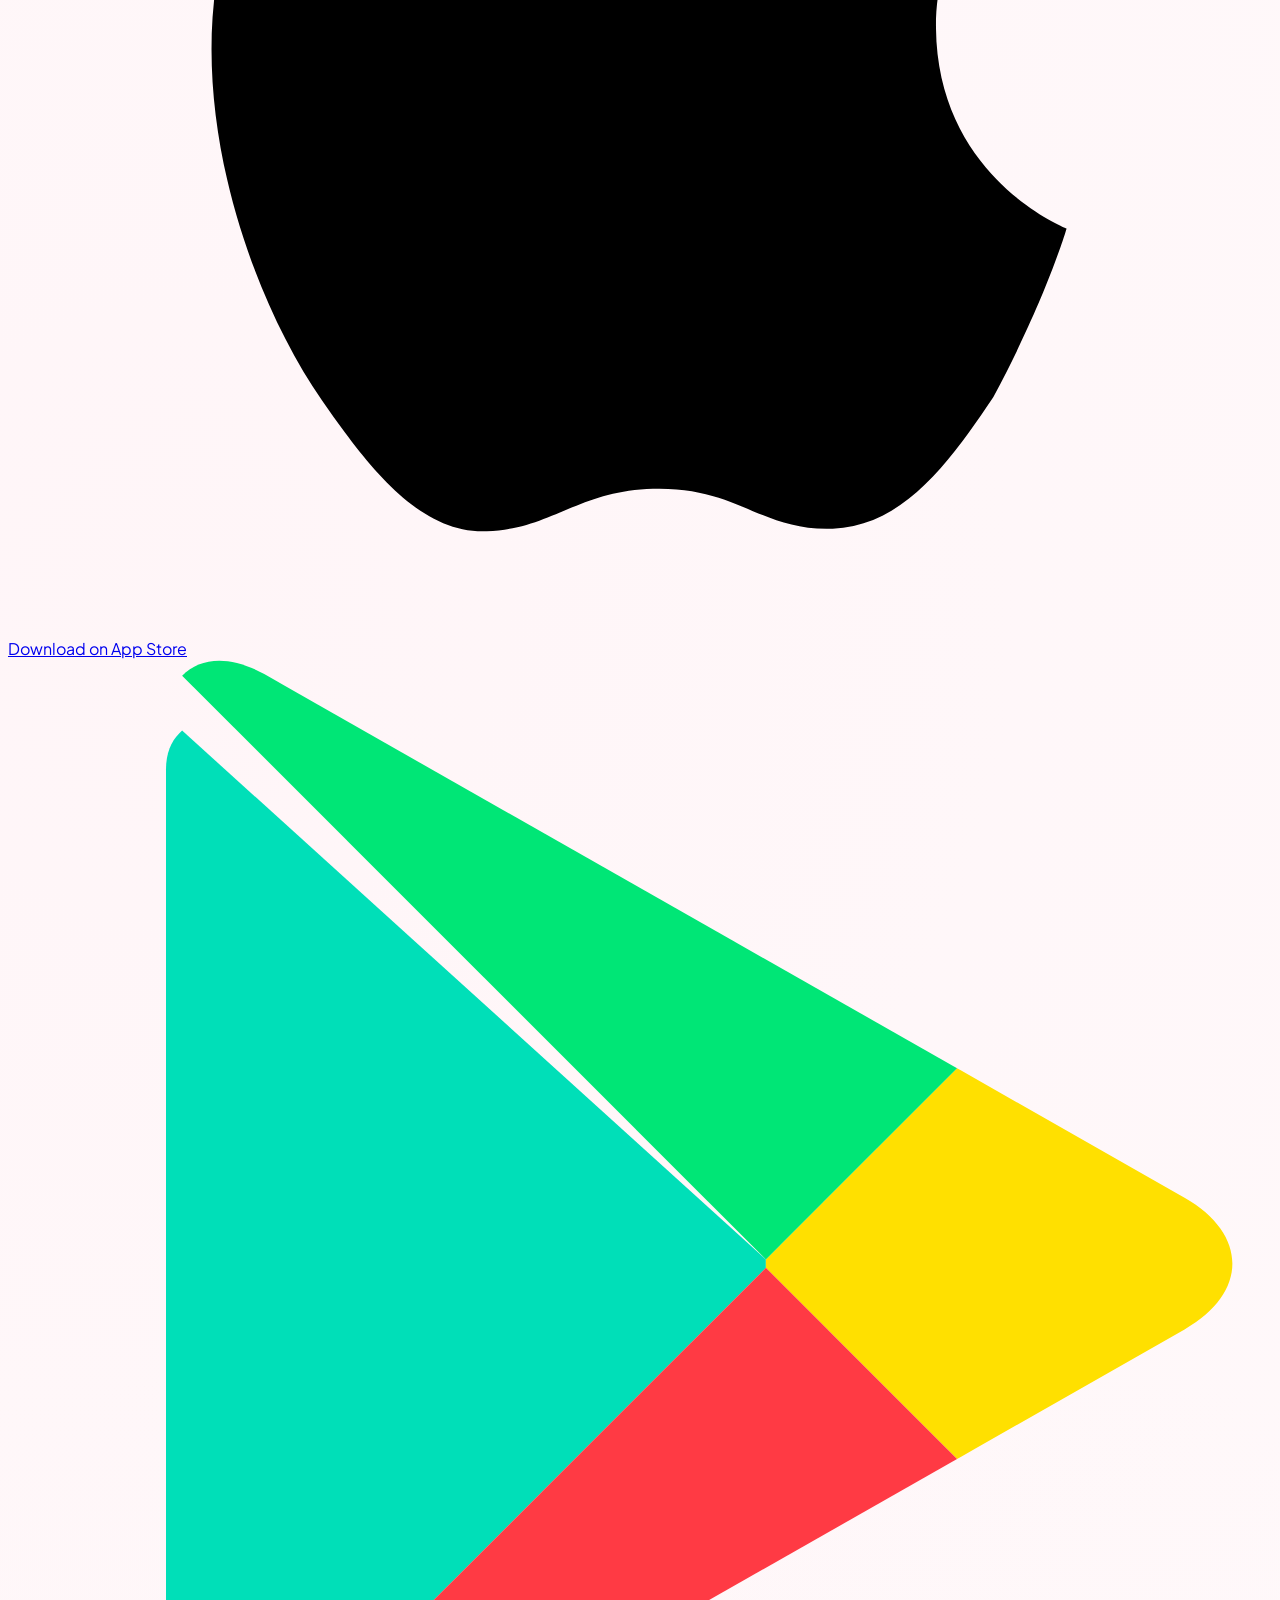
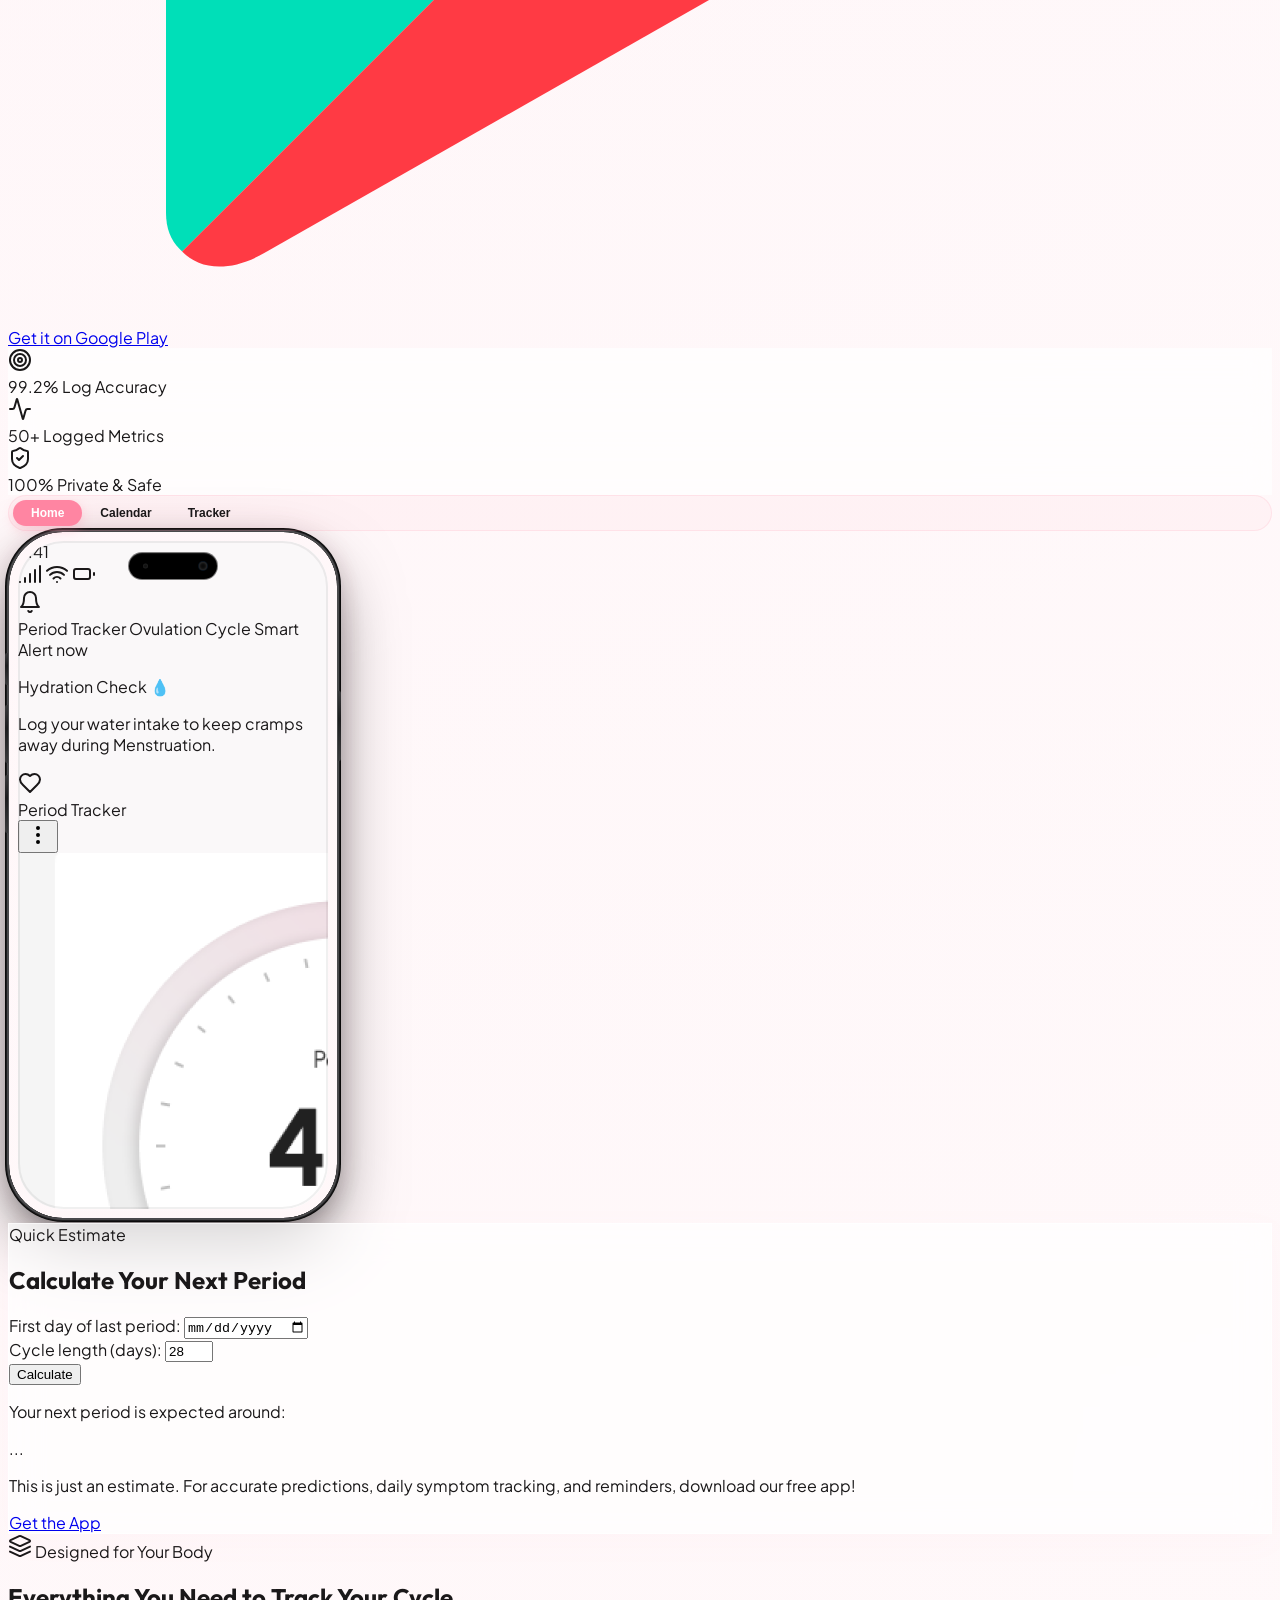
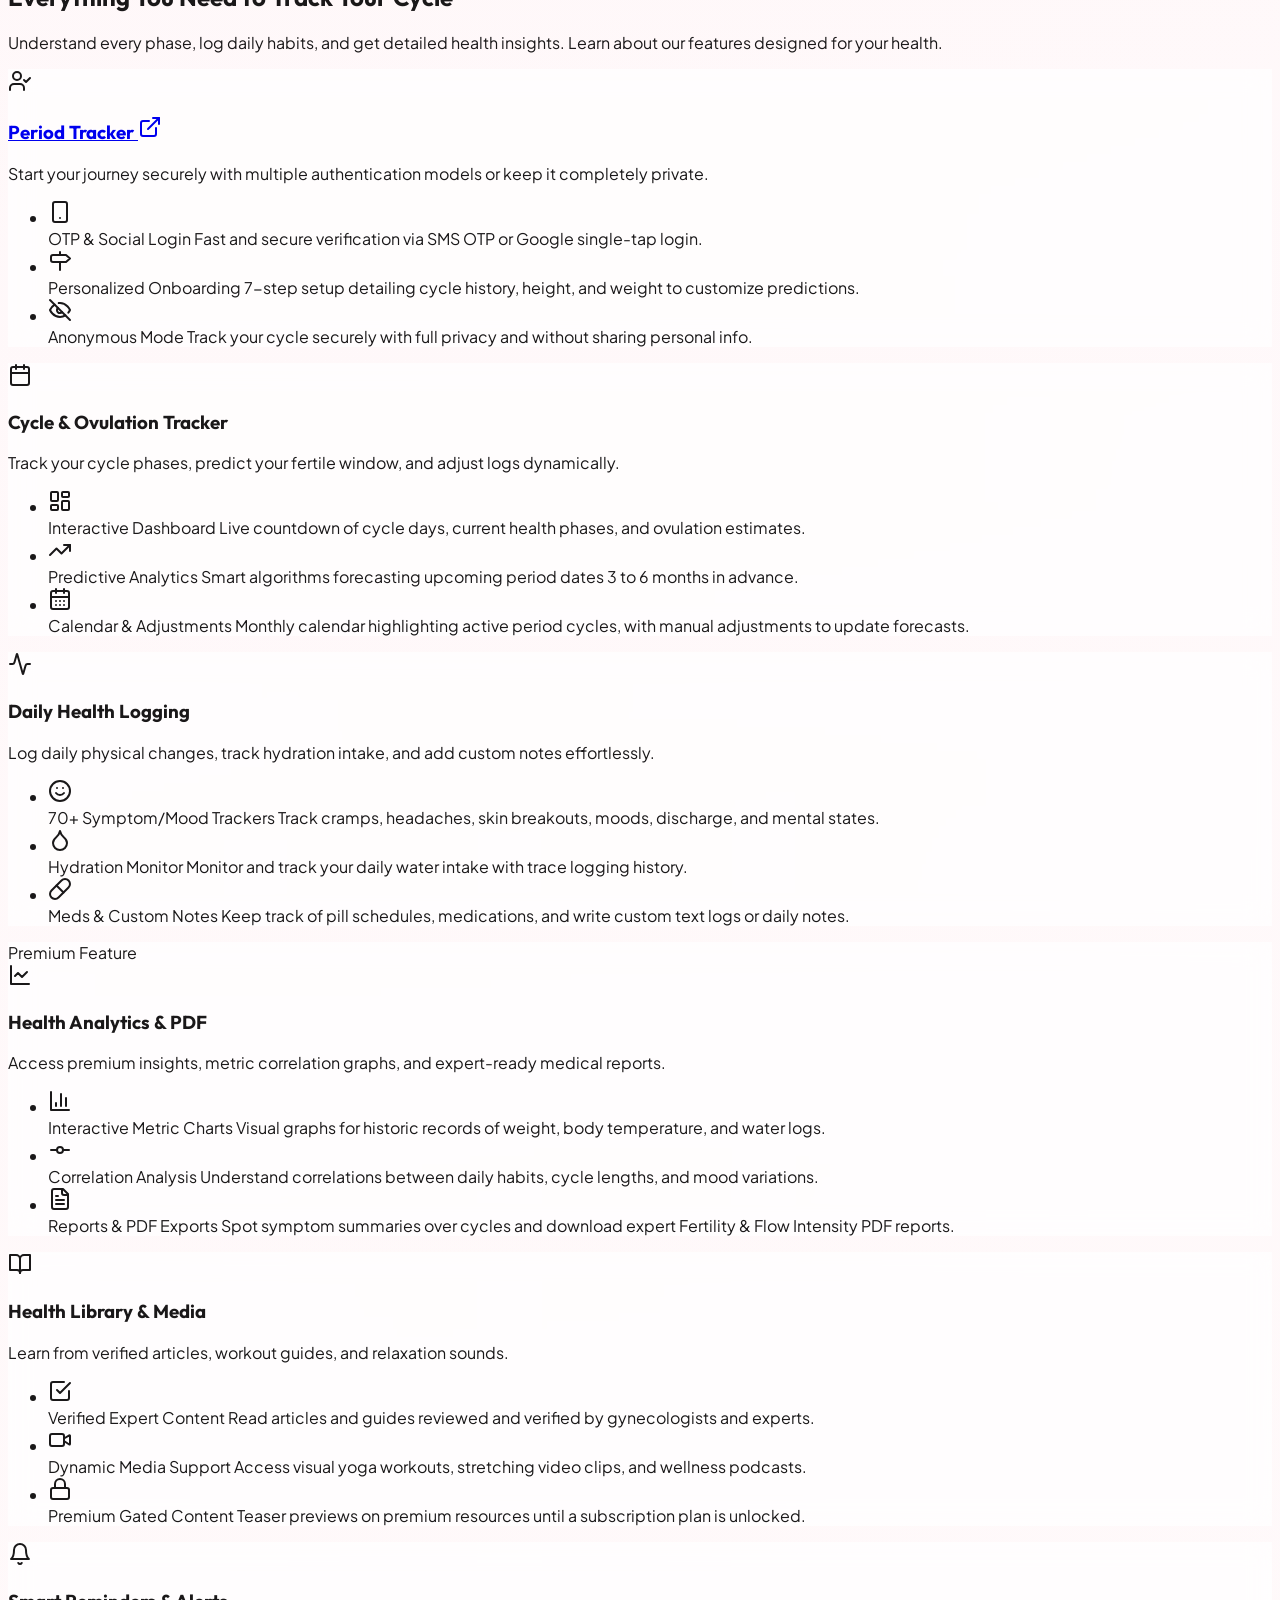
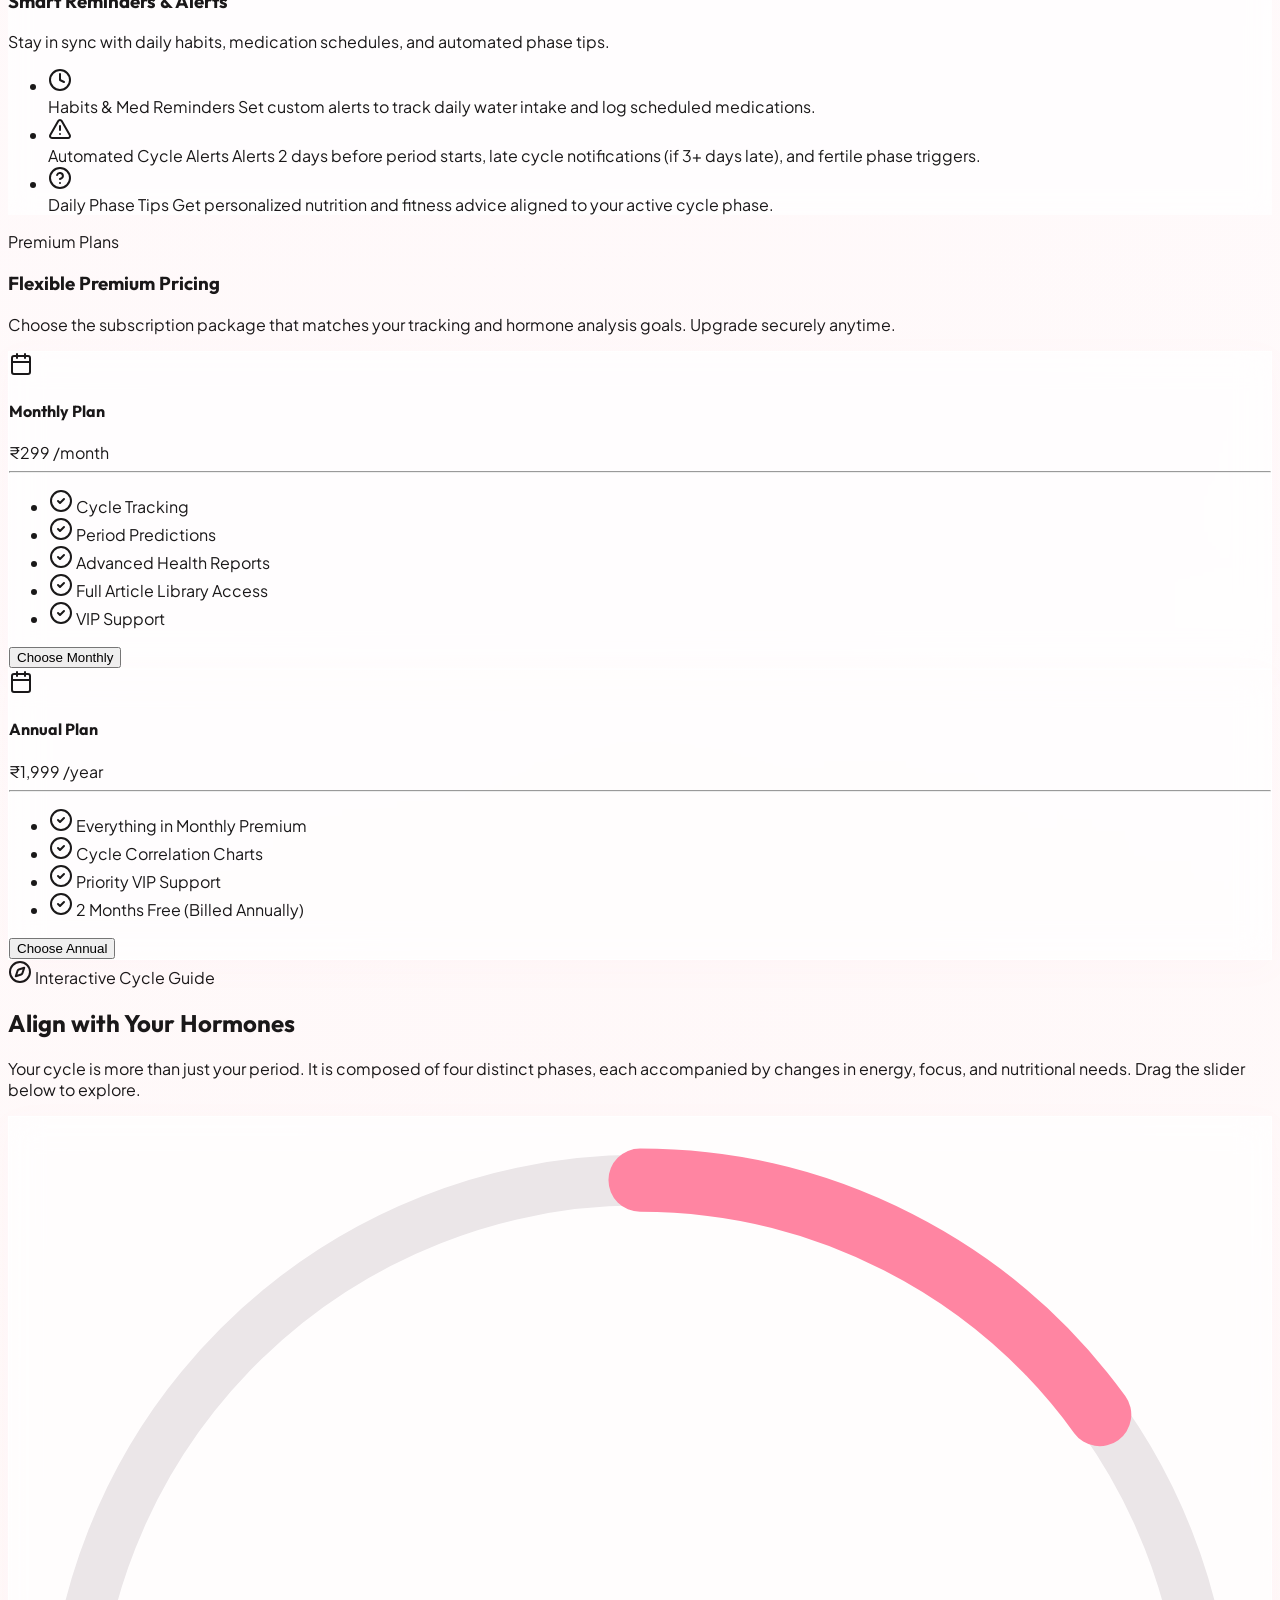
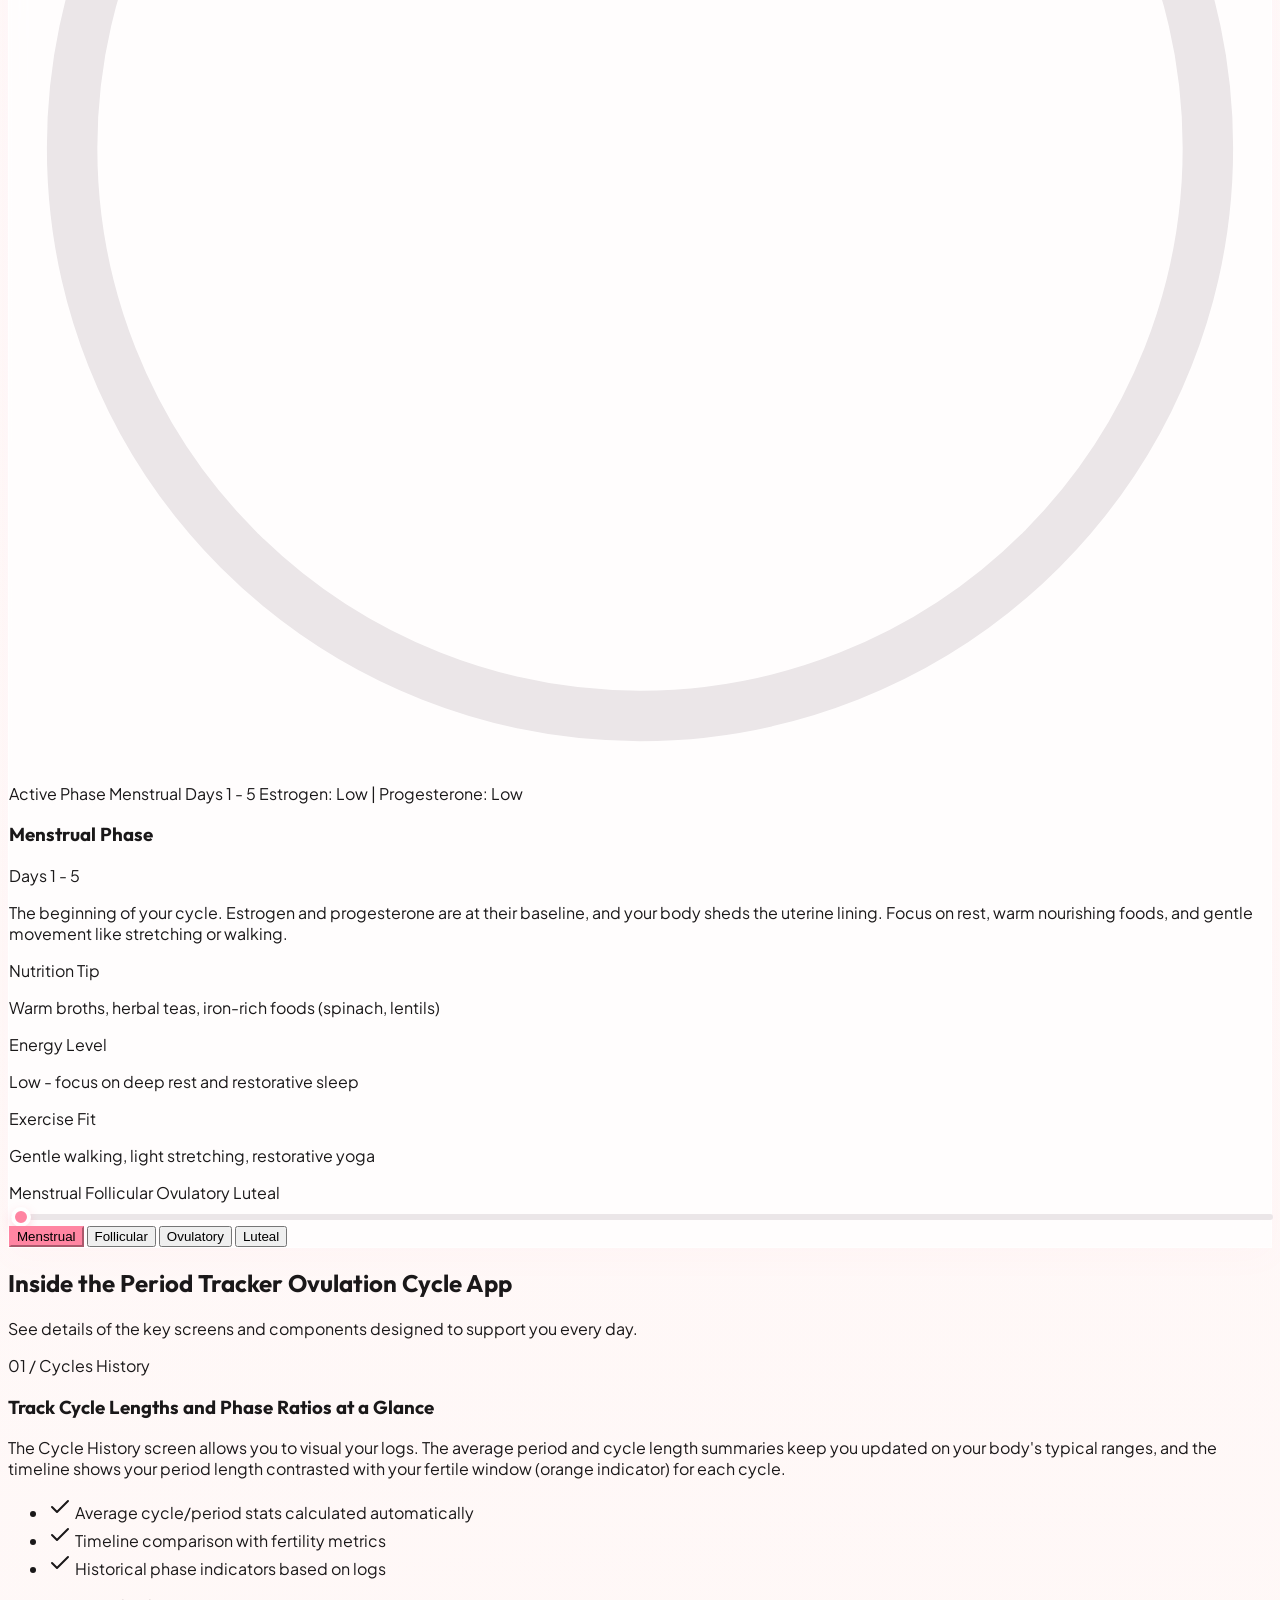
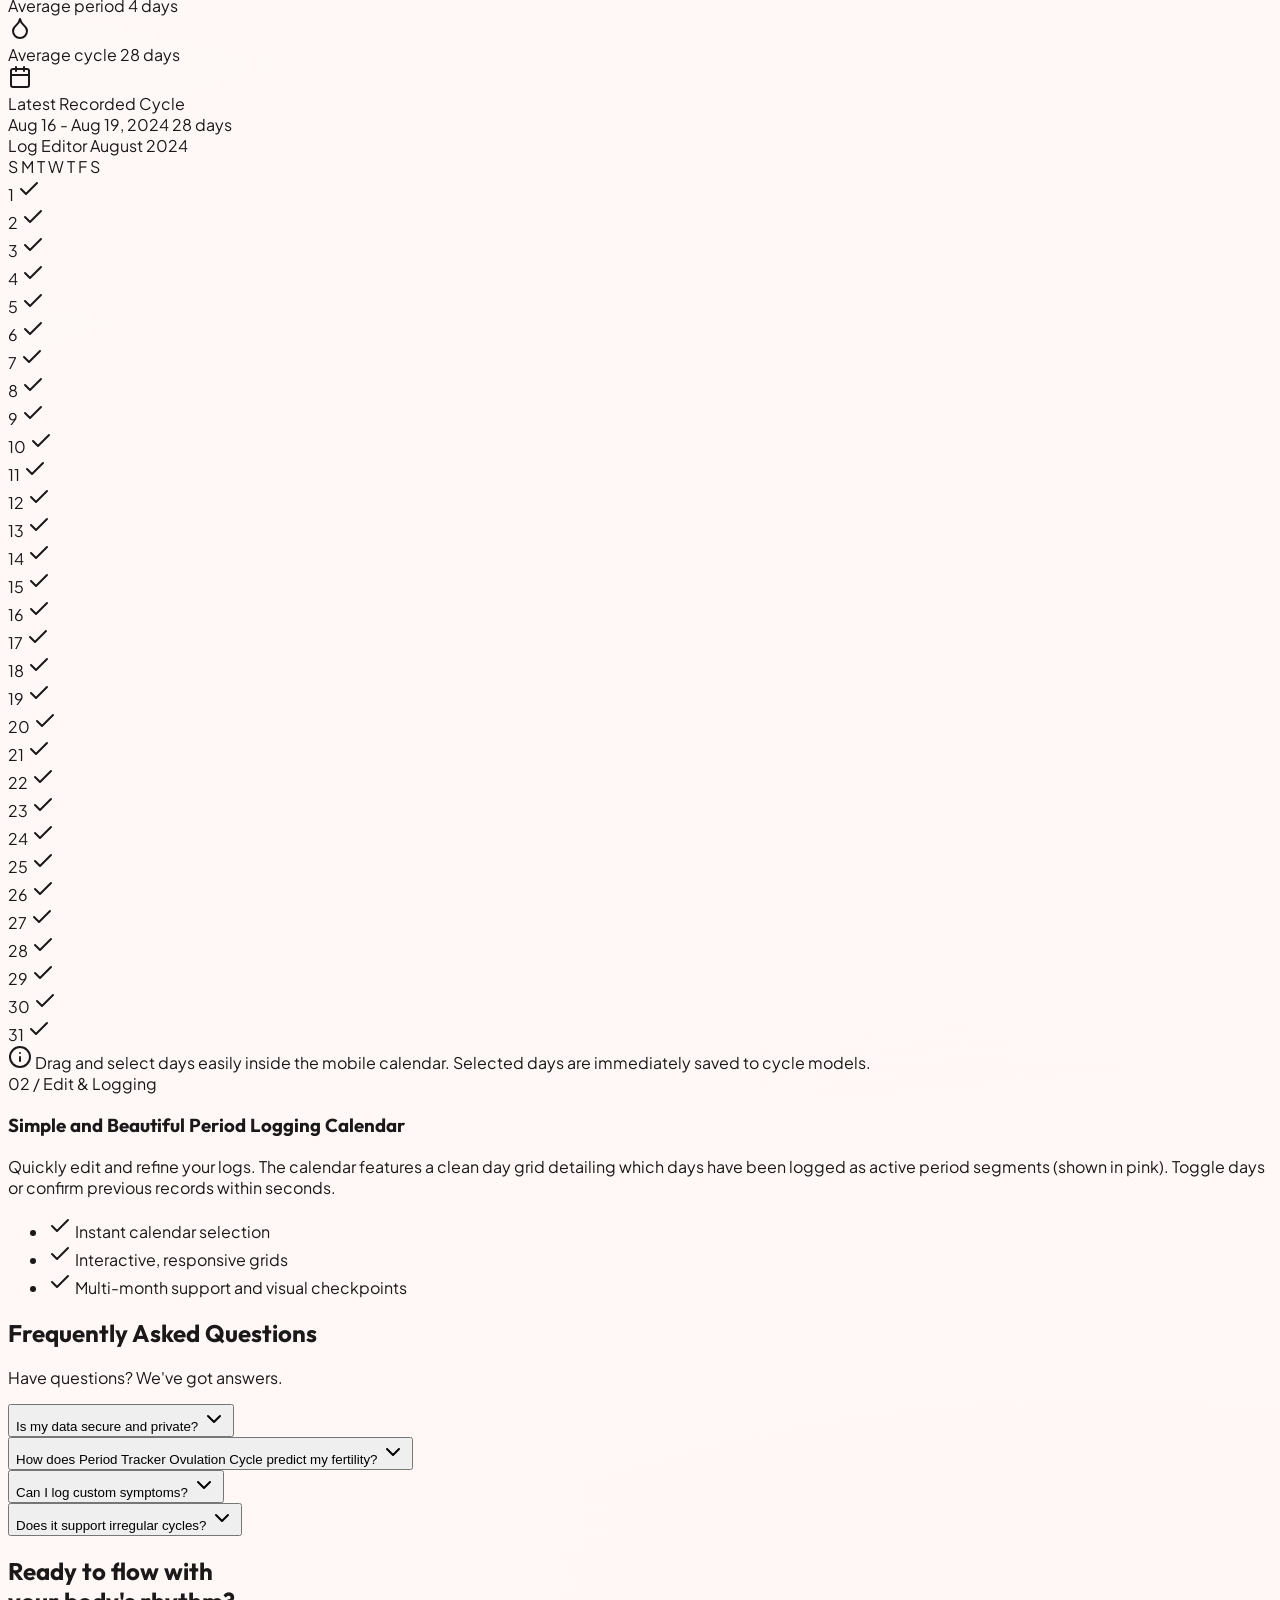
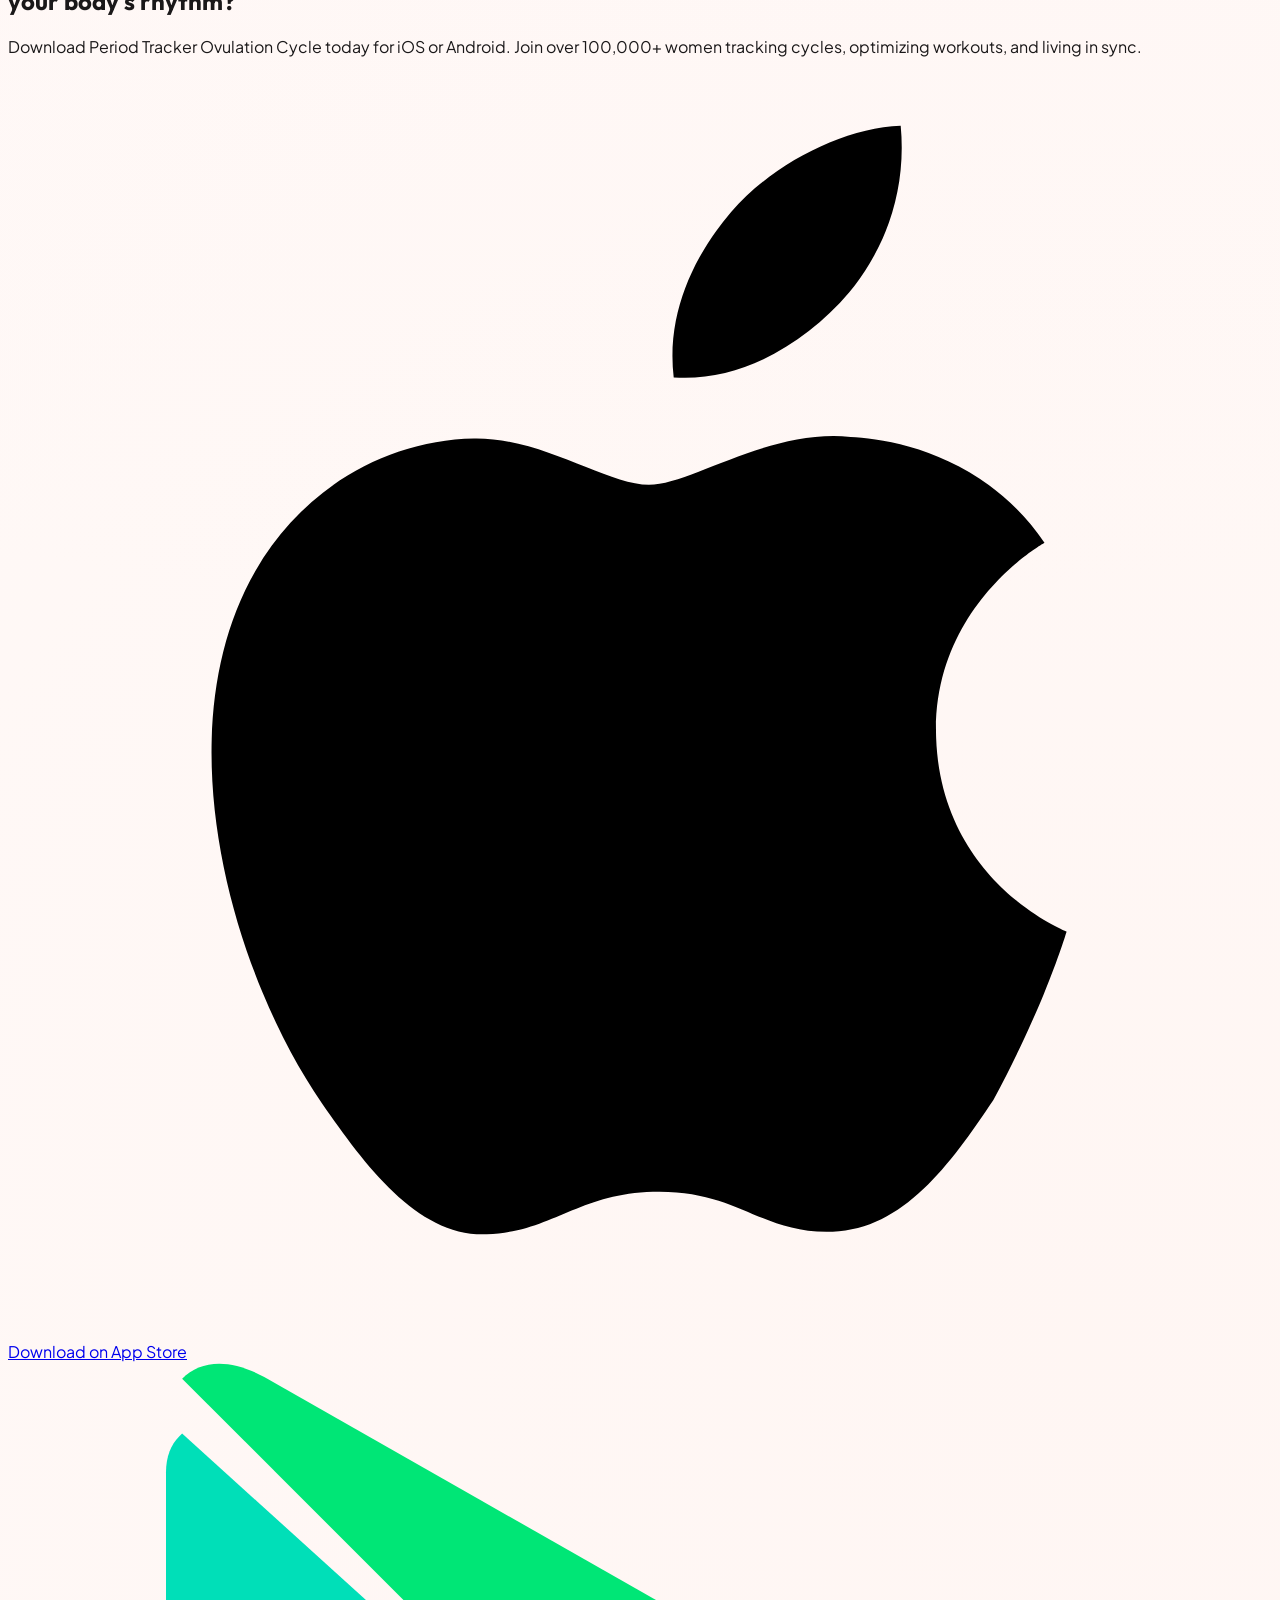
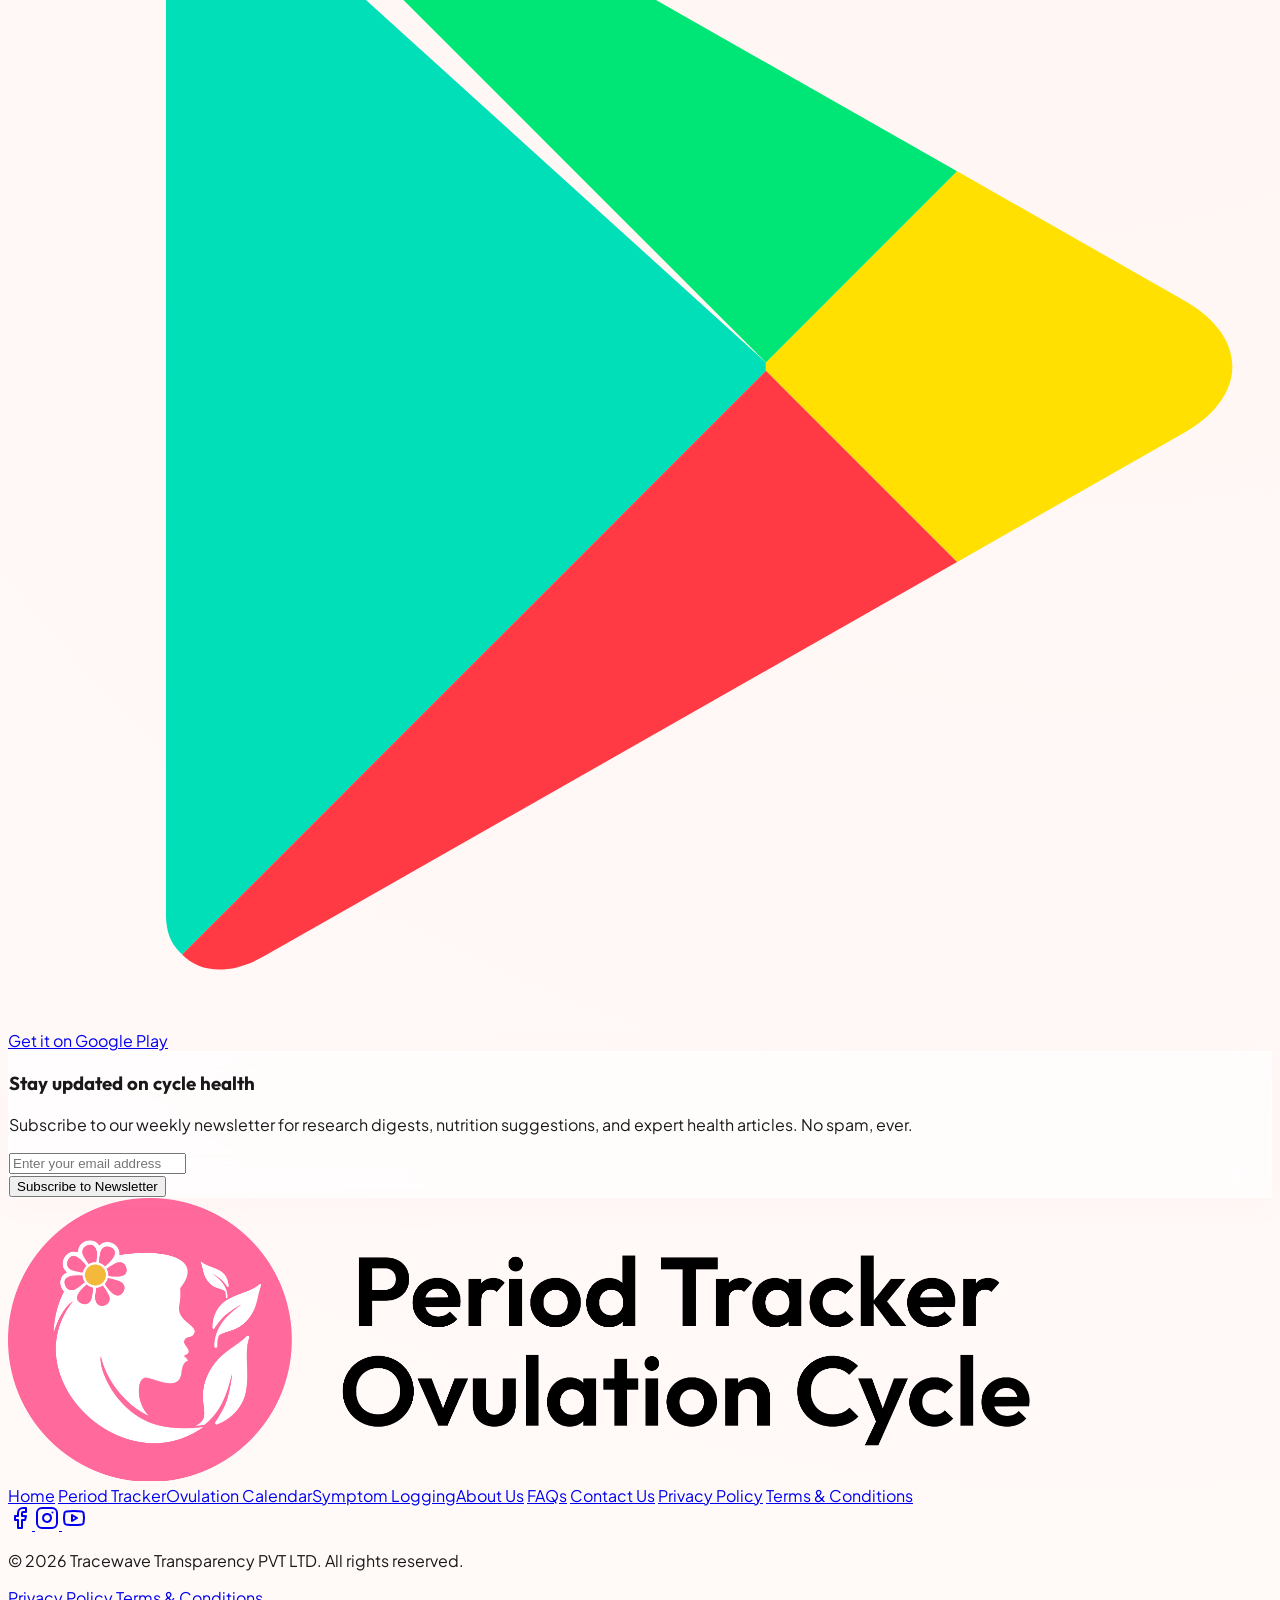
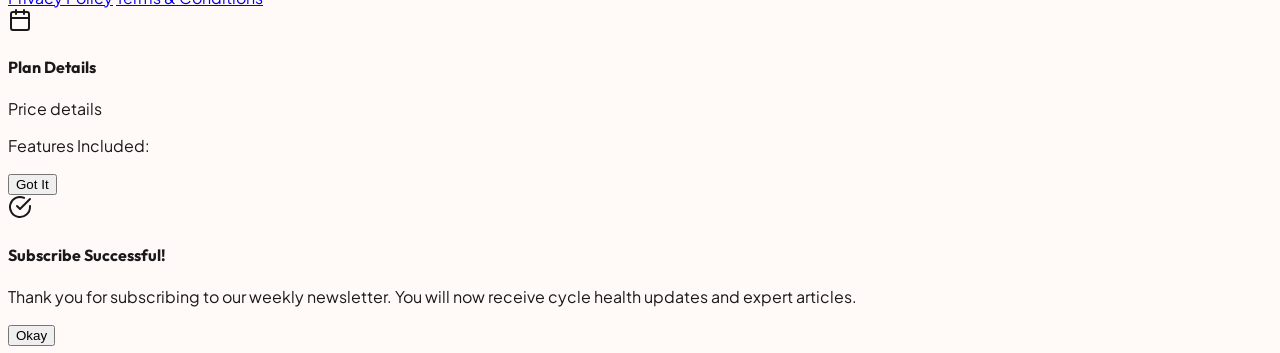
==== commit b4b7d26c: "fix: repair corrupted currency symbol (â‚¹ to ₹) caused by encoding mismatch" ====
--- a/index.html
+++ b/index.html
@@ -1815,7 +1815,7 @@
               </div>
               <!-- Right: Price -->
               <div class="text-right flex items-baseline gap-0.5">
-                <span class="text-2xl sm:text-3xl font-extrabold text-brand-dark font-heading">â‚¹299</span>
+                <span class="text-2xl sm:text-3xl font-extrabold text-brand-dark font-heading">₹299</span>
                 <span class="text-sm font-semibold text-brand-pink">/month</span>
               </div>
             </div>
@@ -1878,7 +1878,7 @@
               </div>
               <!-- Right: Price -->
               <div class="text-right flex items-baseline gap-0.5">
-                <span class="text-2xl sm:text-3xl font-extrabold text-brand-dark font-heading">â‚¹1,999</span>
+                <span class="text-2xl sm:text-3xl font-extrabold text-brand-dark font-heading">₹1,999</span>
                 <span class="text-sm font-semibold text-brand-pink">/year</span>
               </div>
             </div>
@@ -2733,7 +2733,7 @@
       
       const isMonthly = planName === 'monthly';
       const planTitle = isMonthly ? 'Monthly Plan' : 'Annual Plan';
-      const planPrice = isMonthly ? 'â‚¹299/month' : 'â‚¹1,999/year';
+      const planPrice = isMonthly ? '₹299/month' : '₹1,999/year';
       const features = isMonthly 
         ? [
             'Cycle Tracking',
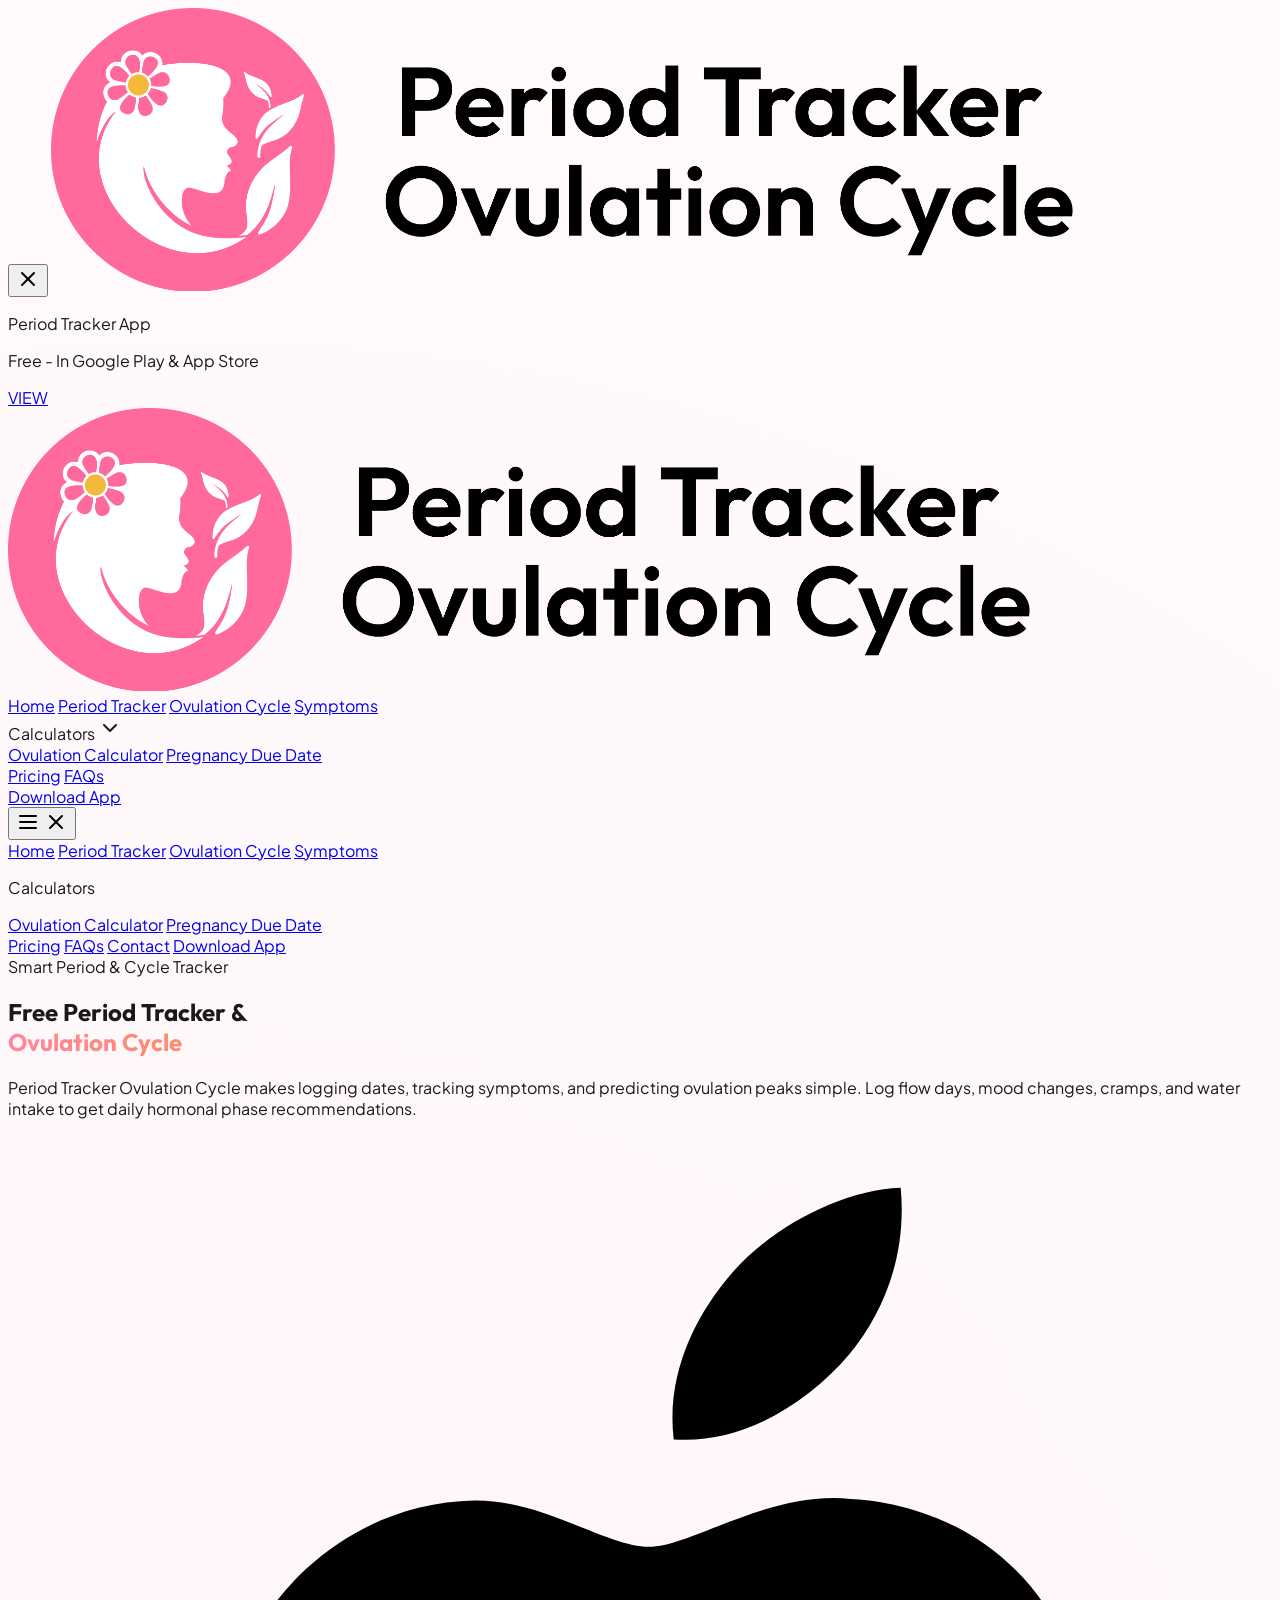
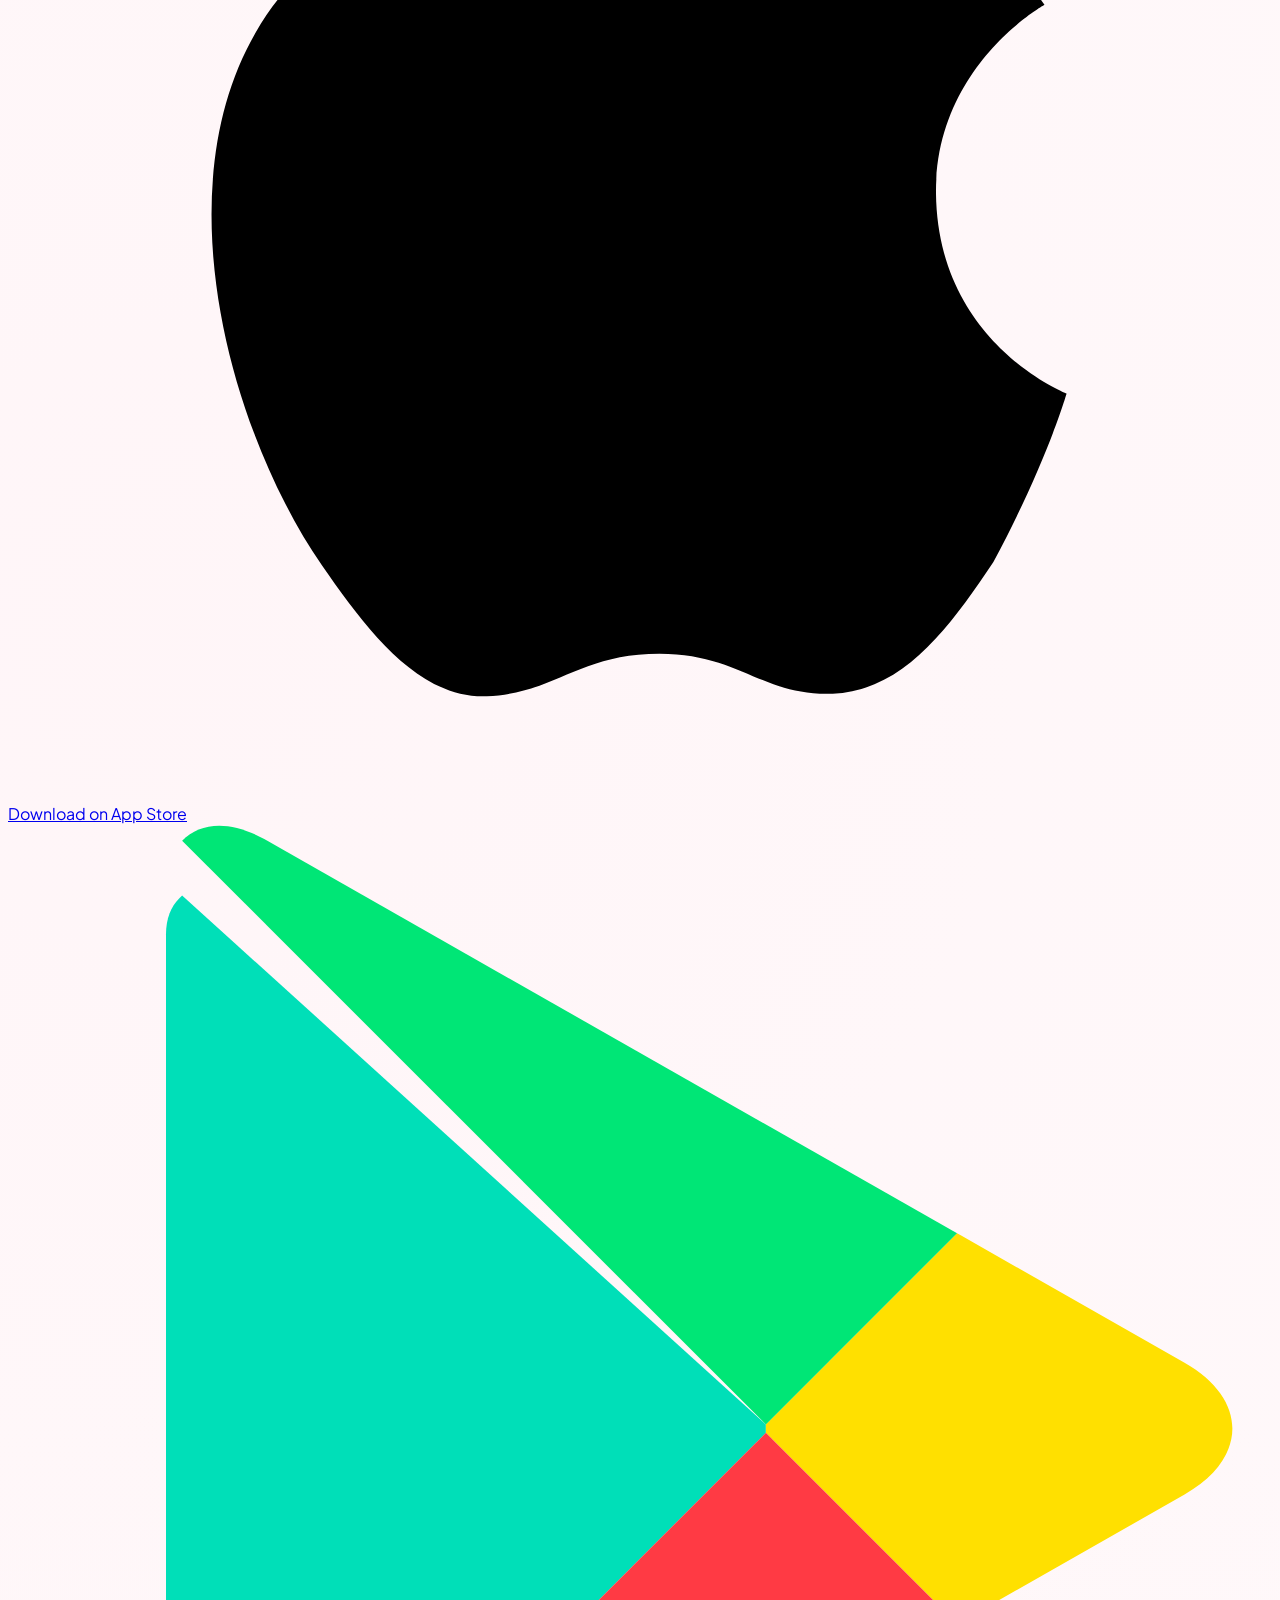
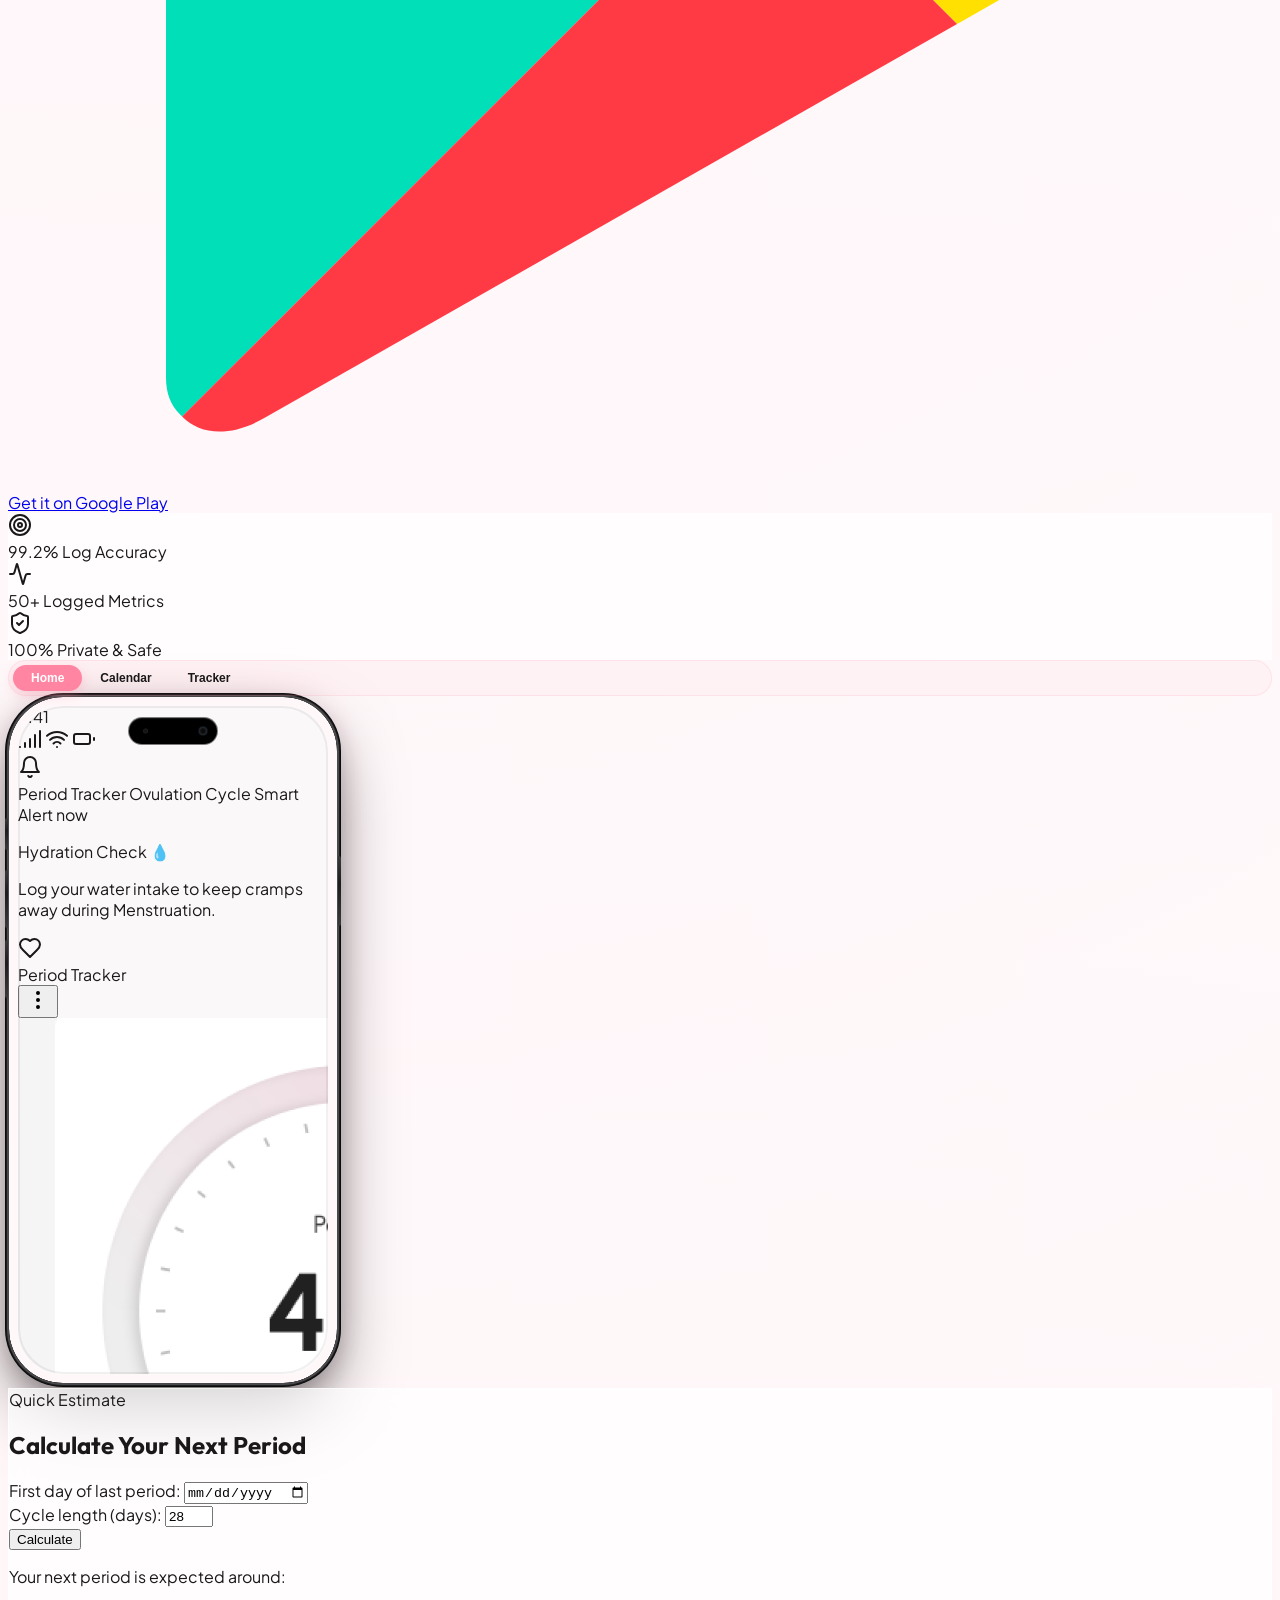
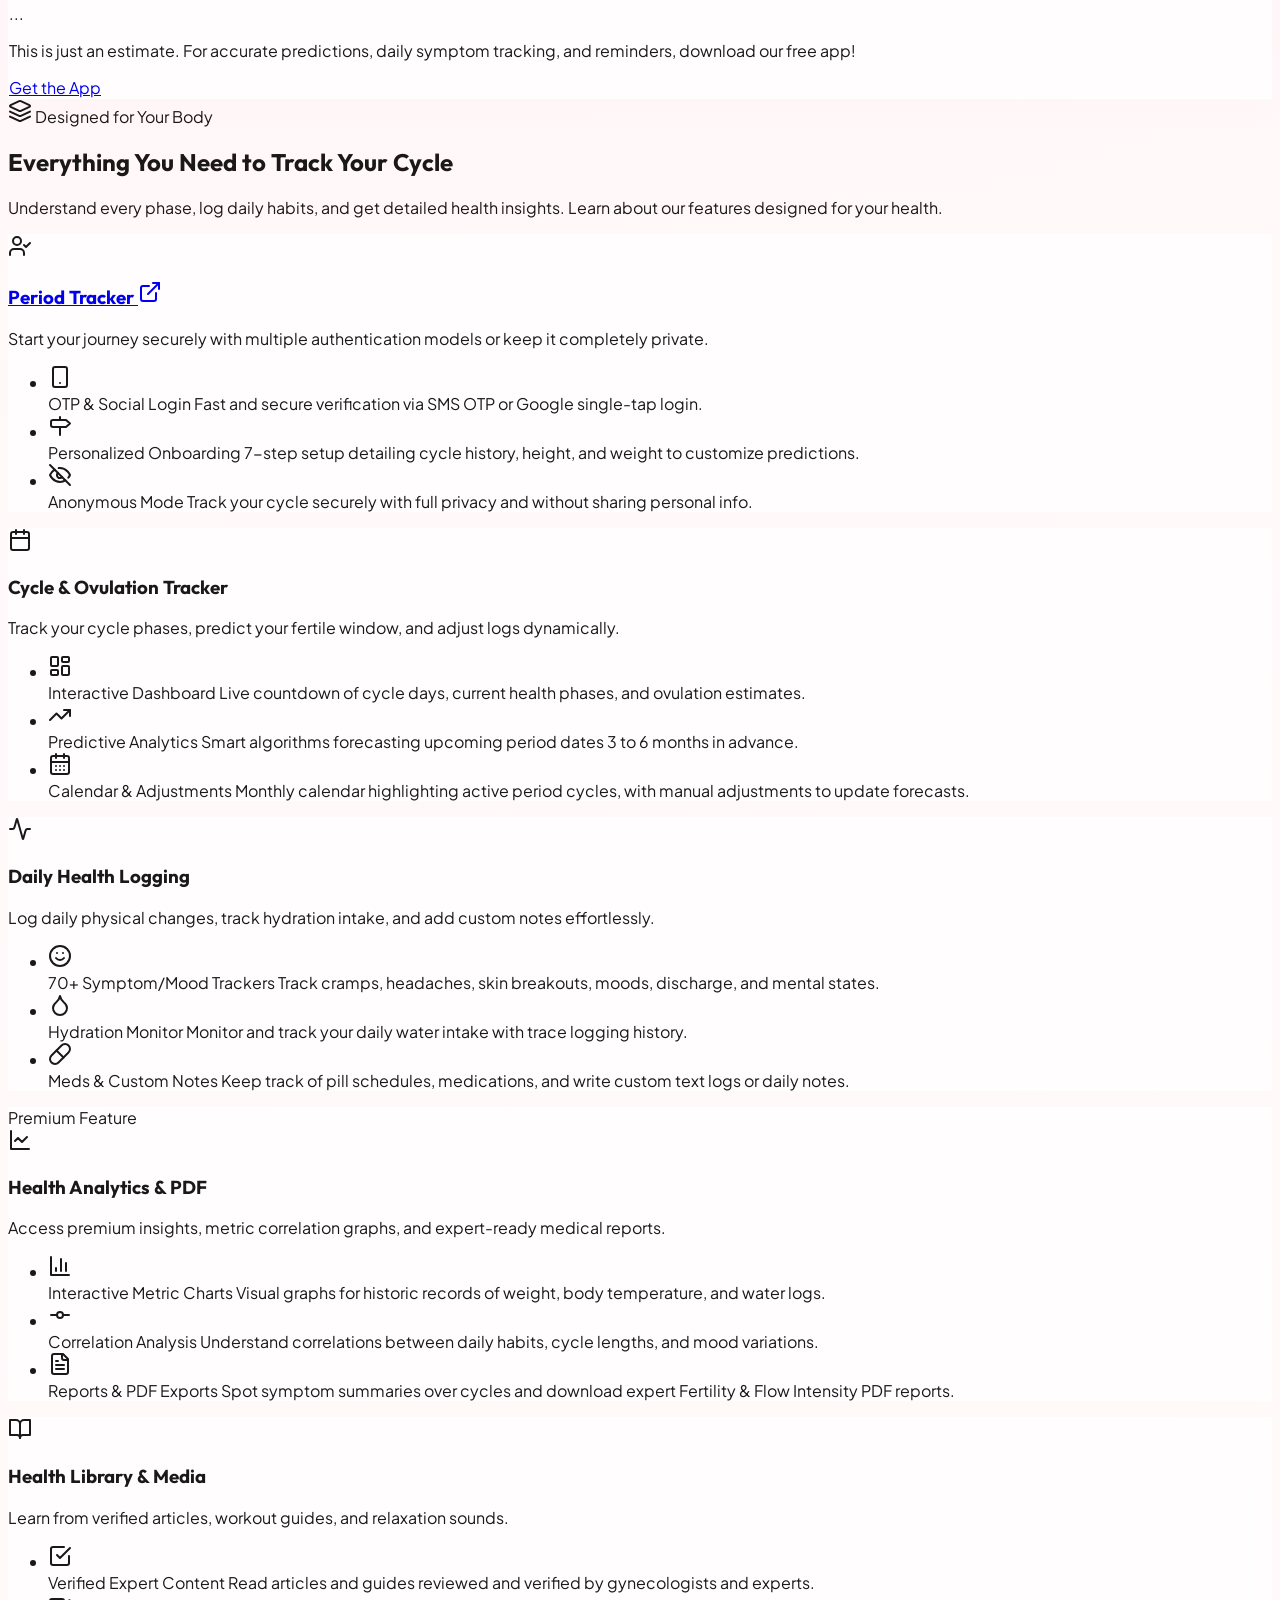
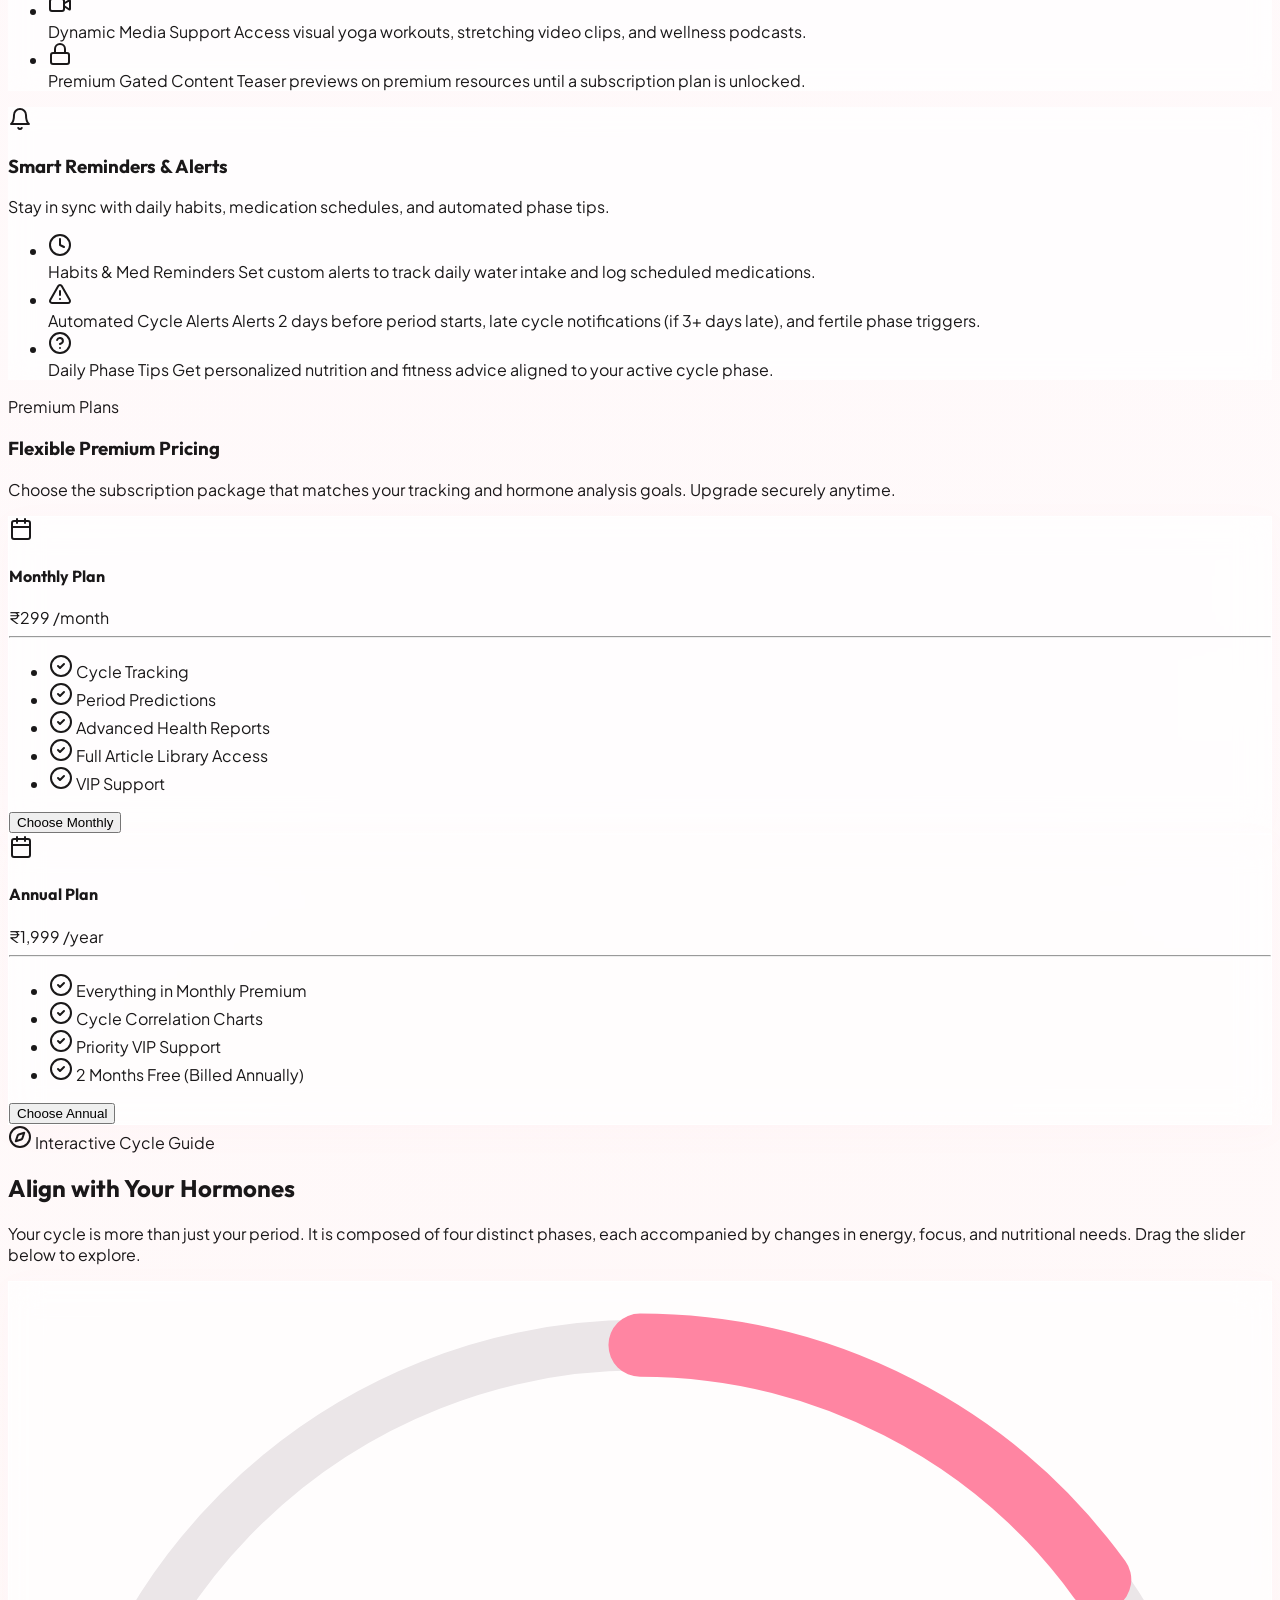
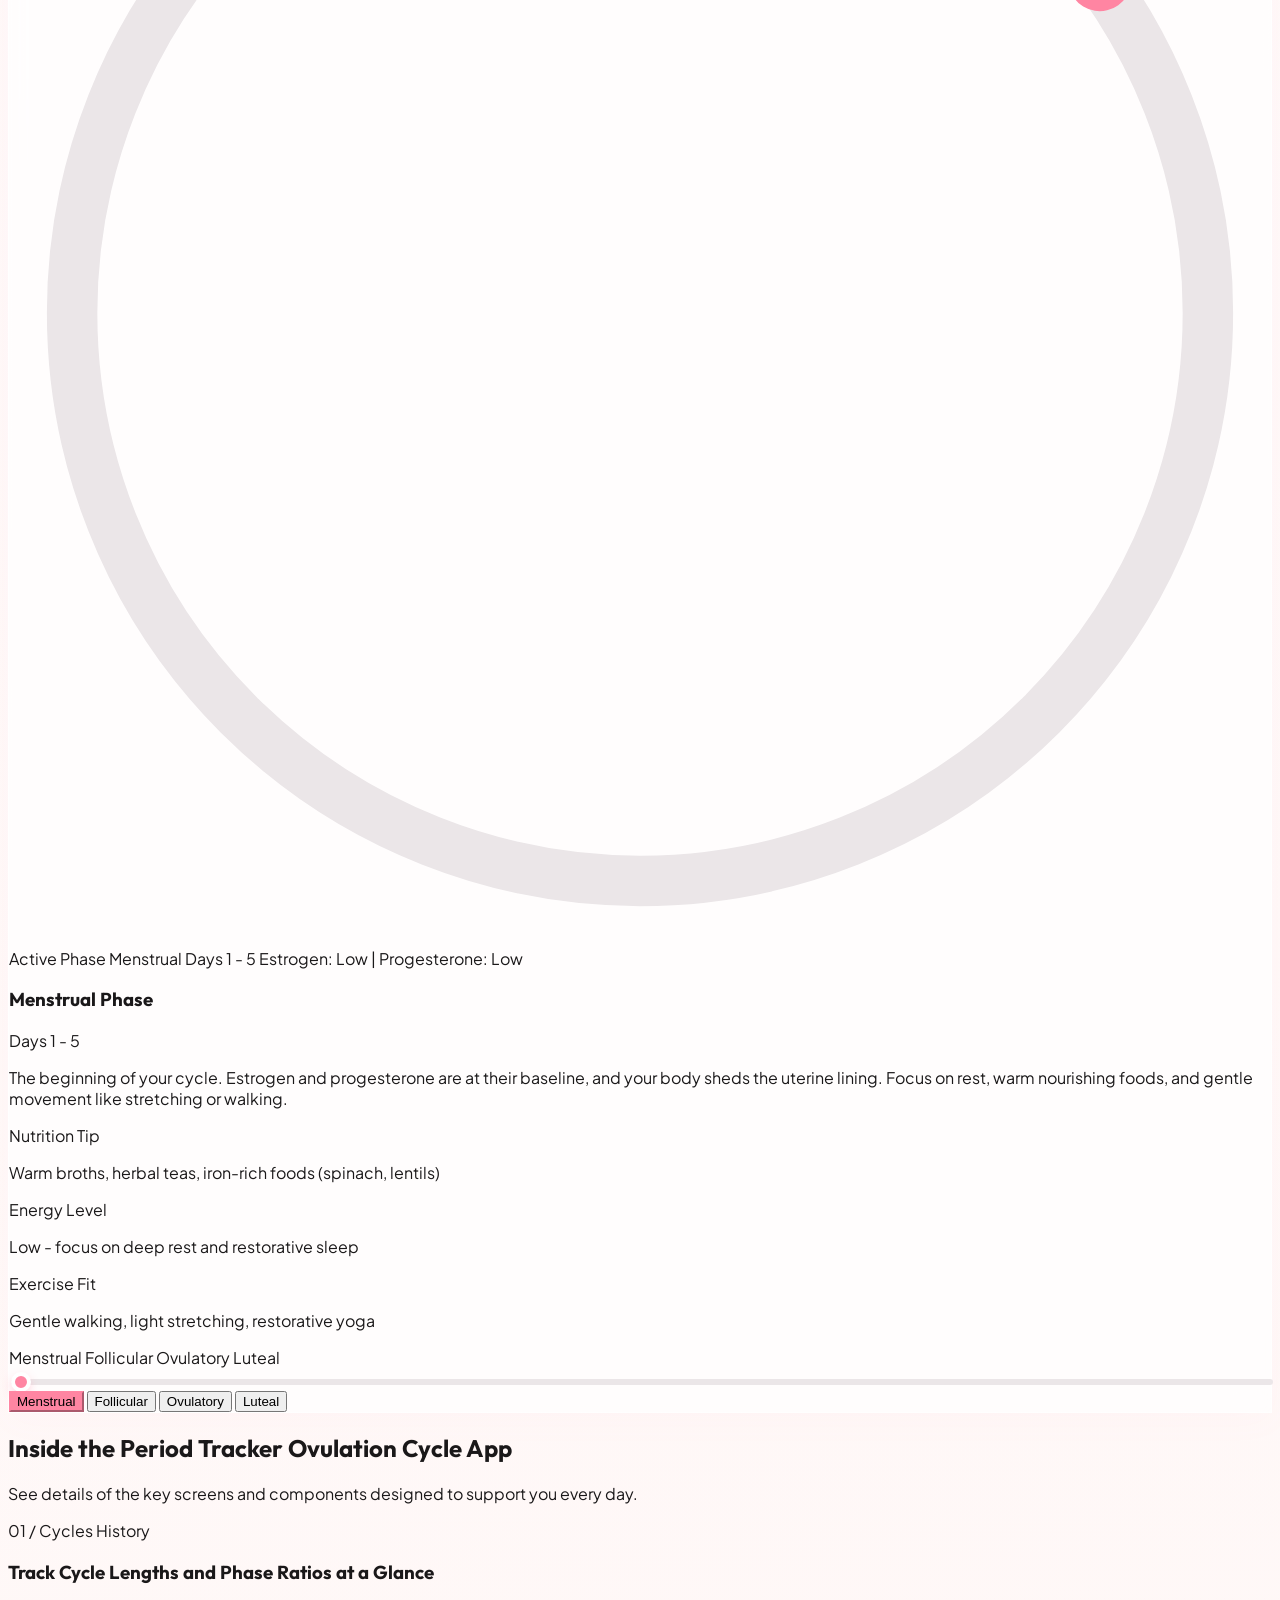
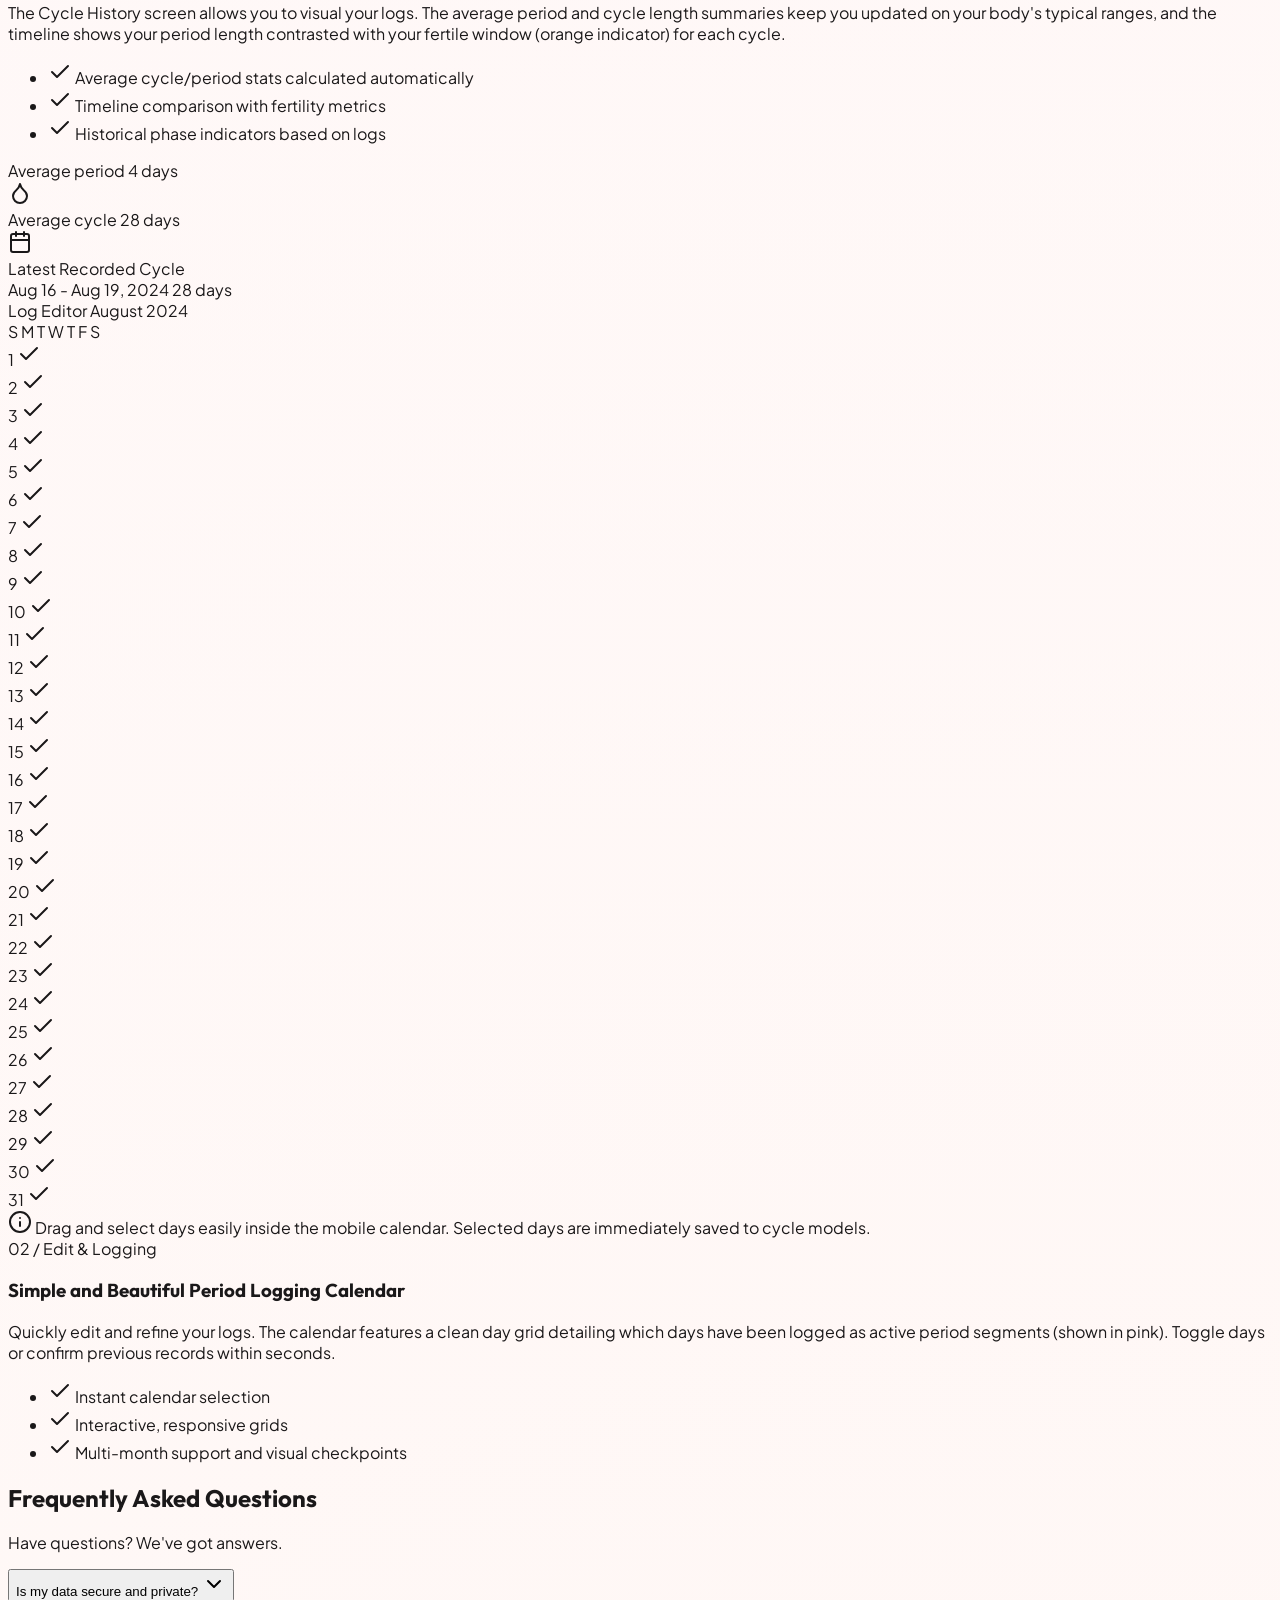
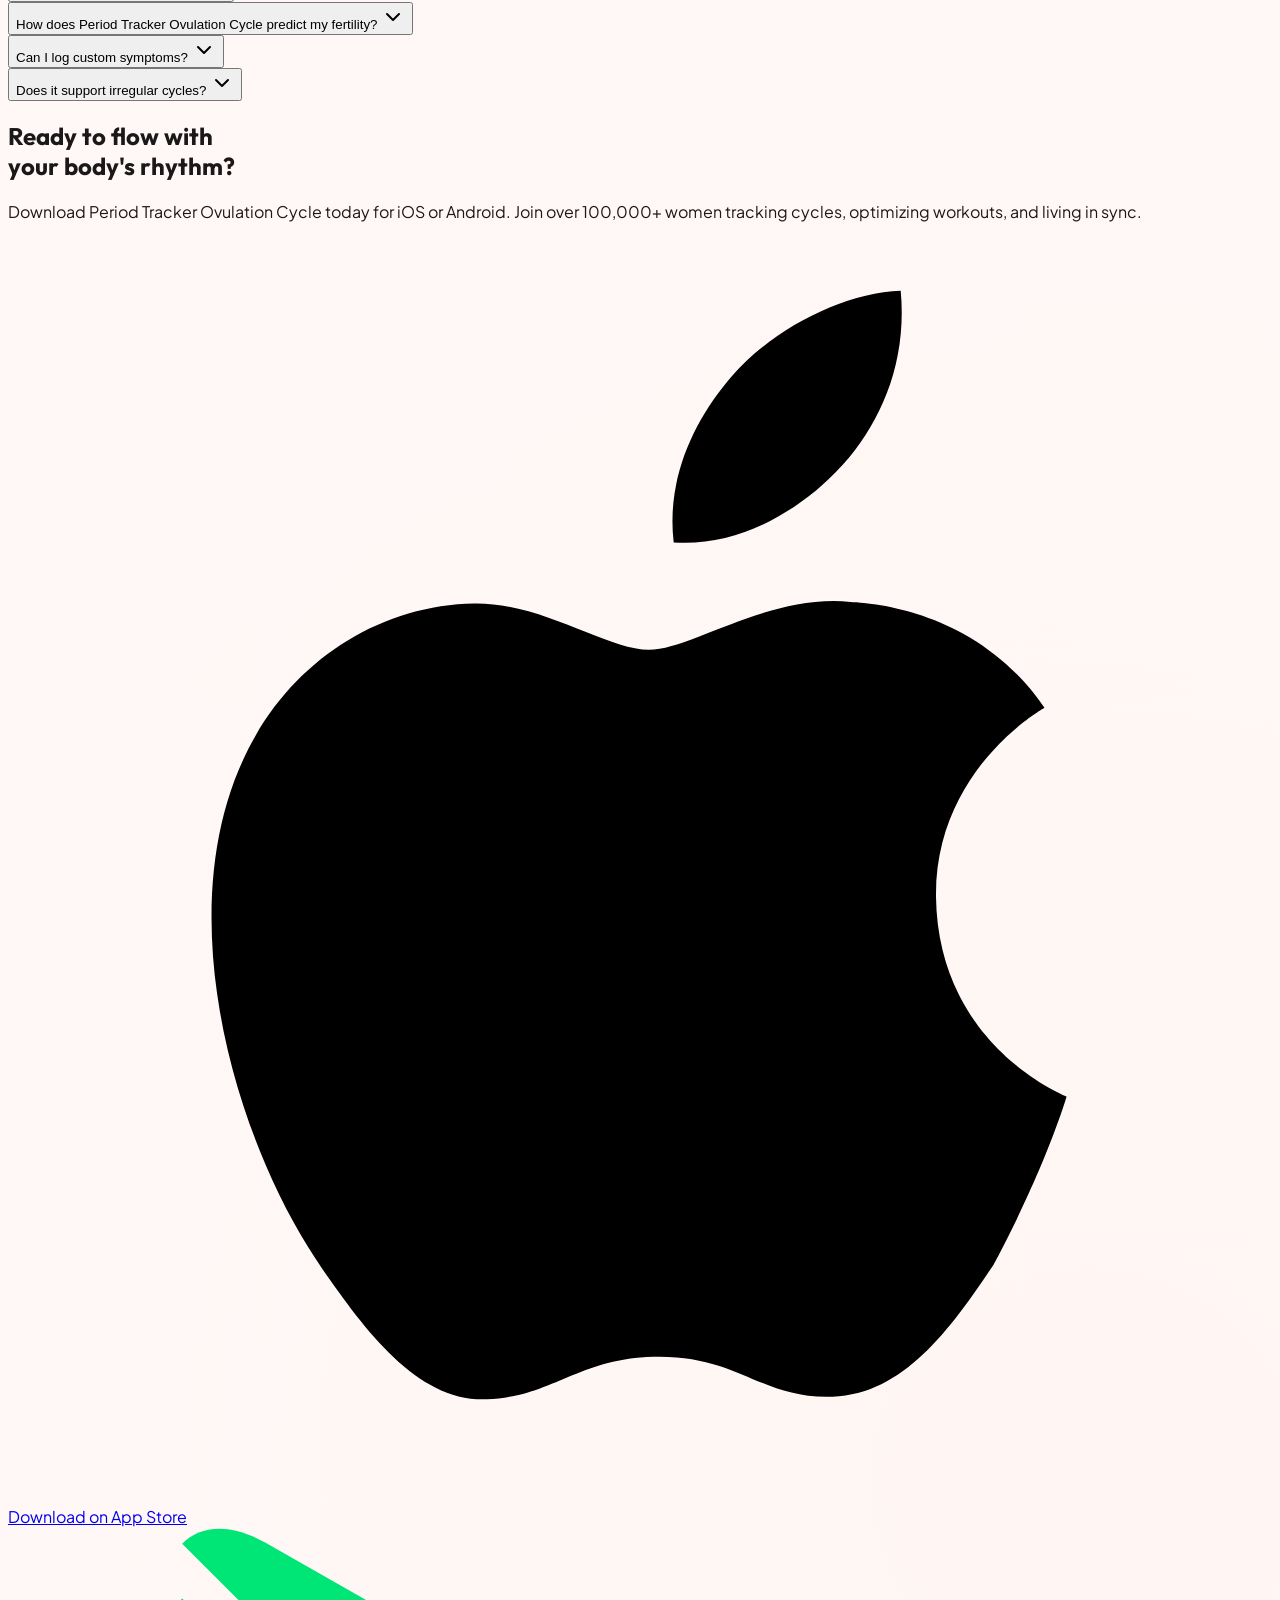
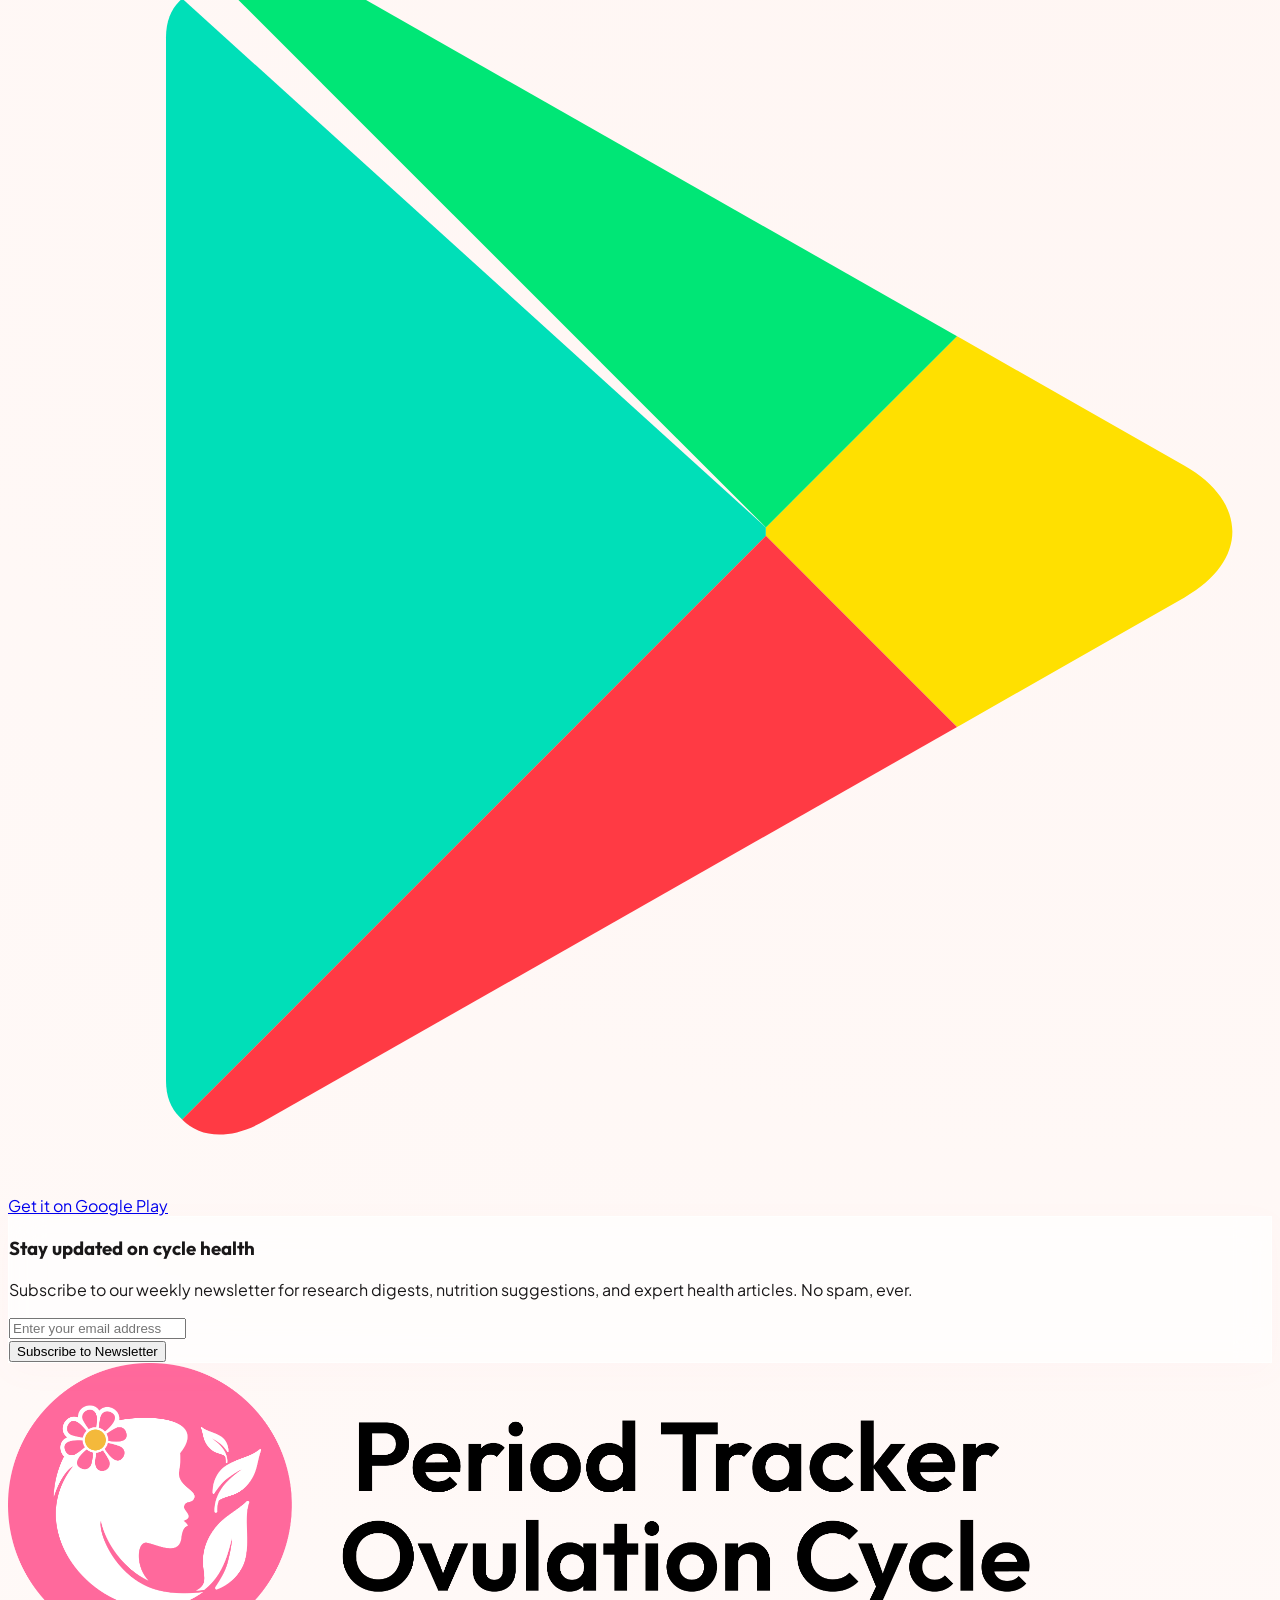
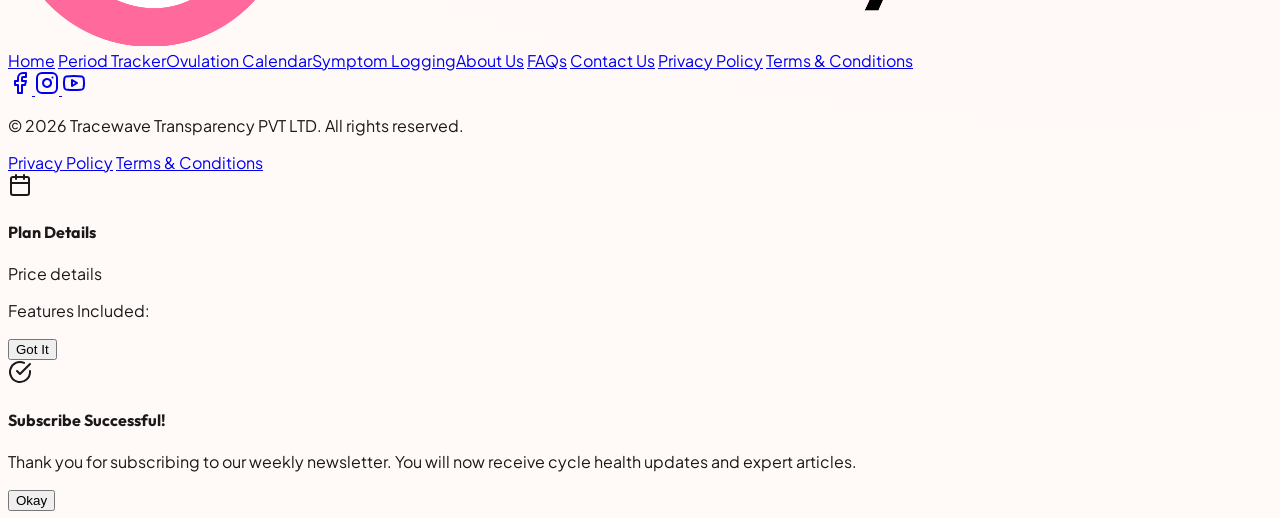
==== commit 2a678aa4: "feat: add SEO-optimized Ovulation and Due Date Calculators with dedicated articles and integrated dr" ====
--- a/index.html
+++ b/index.html
@@ -127,6 +127,18 @@
         <a href="feature-period-tracker.html" class="hover:text-brand-pink transition-colors">Period Tracker</a>
         <a href="feature-ovulation-calendar.html" class="hover:text-brand-pink transition-colors">Ovulation Cycle</a>
         <a href="feature-symptom-logging.html" class="hover:text-brand-pink transition-colors">Symptoms</a>
+
+        <!-- Tools Dropdown -->
+        <div class="relative group cursor-pointer">
+          <div class="flex items-center gap-1 hover:text-brand-pink transition-colors py-2">
+            Calculators <i data-lucide="chevron-down" class="w-4 h-4"></i>
+          </div>
+          <div class="absolute top-full left-0 mt-2 w-56 bg-white border border-gray-100 rounded-xl shadow-xl opacity-0 invisible group-hover:opacity-100 group-hover:visible transition-all duration-200 z-50 flex flex-col overflow-hidden">
+            <a href="ovulation-calculator.html" class="px-4 py-3 hover:bg-brand-pink/5 hover:text-brand-pink border-b border-gray-50 text-brand-dark/80 text-sm">Ovulation Calculator</a>
+            <a href="due-date-calculator.html" class="px-4 py-3 hover:bg-brand-pink/5 hover:text-brand-pink text-brand-dark/80 text-sm">Pregnancy Due Date</a>
+          </div>
+        </div>
+
         <a href="index.html#pricing" class="hover:text-brand-pink transition-colors">Pricing</a>
         <a href="faq.html" class="hover:text-brand-pink transition-colors">FAQs</a>
       </nav>
@@ -156,6 +168,15 @@
         <a href="feature-period-tracker.html" class="py-2 hover:text-brand-pink border-b border-gray-100">Period Tracker</a>
         <a href="feature-ovulation-calendar.html" class="py-2 hover:text-brand-pink border-b border-gray-100">Ovulation Cycle</a>
         <a href="feature-symptom-logging.html" class="py-2 hover:text-brand-pink border-b border-gray-100">Symptoms</a>
+
+        <div class="py-2 border-b border-gray-100">
+          <p class="text-xs font-bold text-gray-400 uppercase tracking-wider mb-2">Calculators</p>
+          <div class="flex flex-col gap-2 pl-2">
+            <a href="ovulation-calculator.html" class="hover:text-brand-pink text-sm">Ovulation Calculator</a>
+            <a href="due-date-calculator.html" class="hover:text-brand-pink text-sm">Pregnancy Due Date</a>
+          </div>
+        </div>
+
         <a href="index.html#pricing" class="py-2 hover:text-brand-pink border-b border-gray-100">Pricing</a>
         <a href="faq.html" class="py-2 hover:text-brand-pink border-b border-gray-100">FAQs</a>
         <a href="contact.html" class="py-2 hover:text-brand-pink">Contact</a>
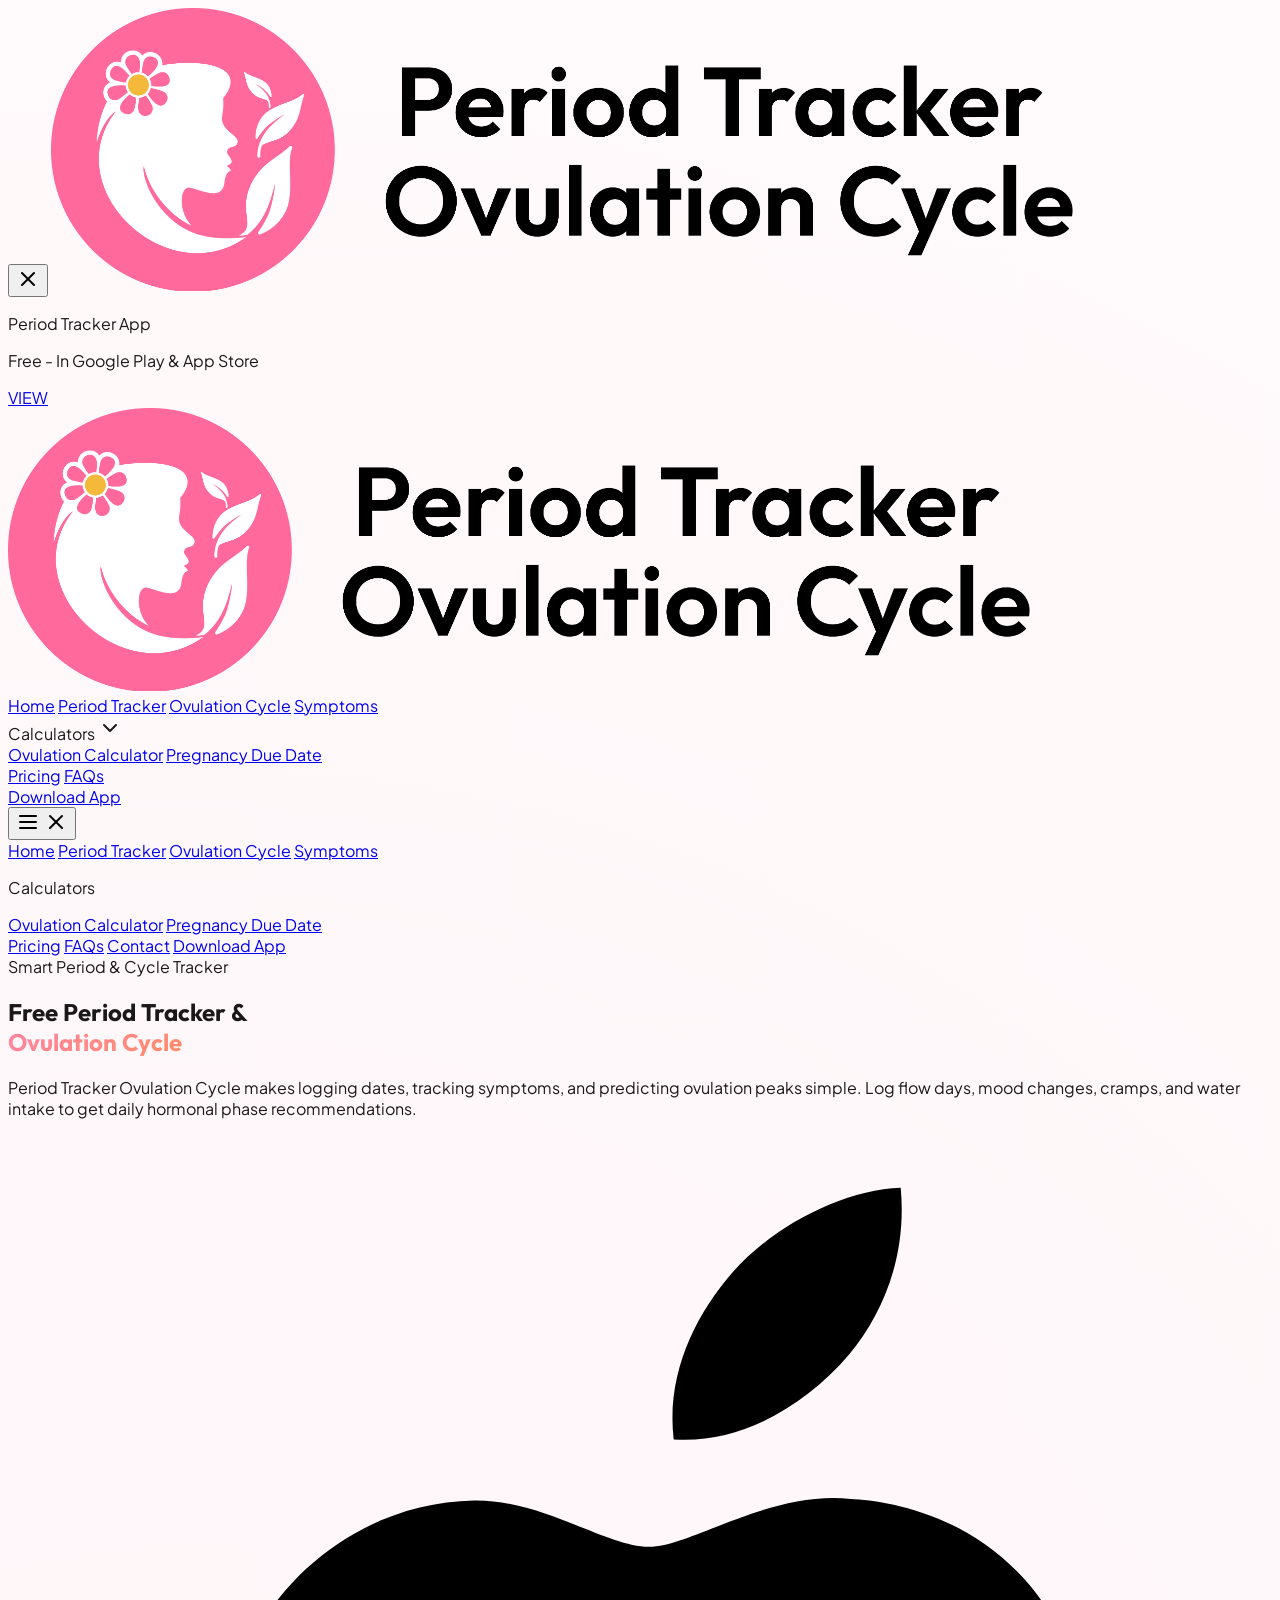
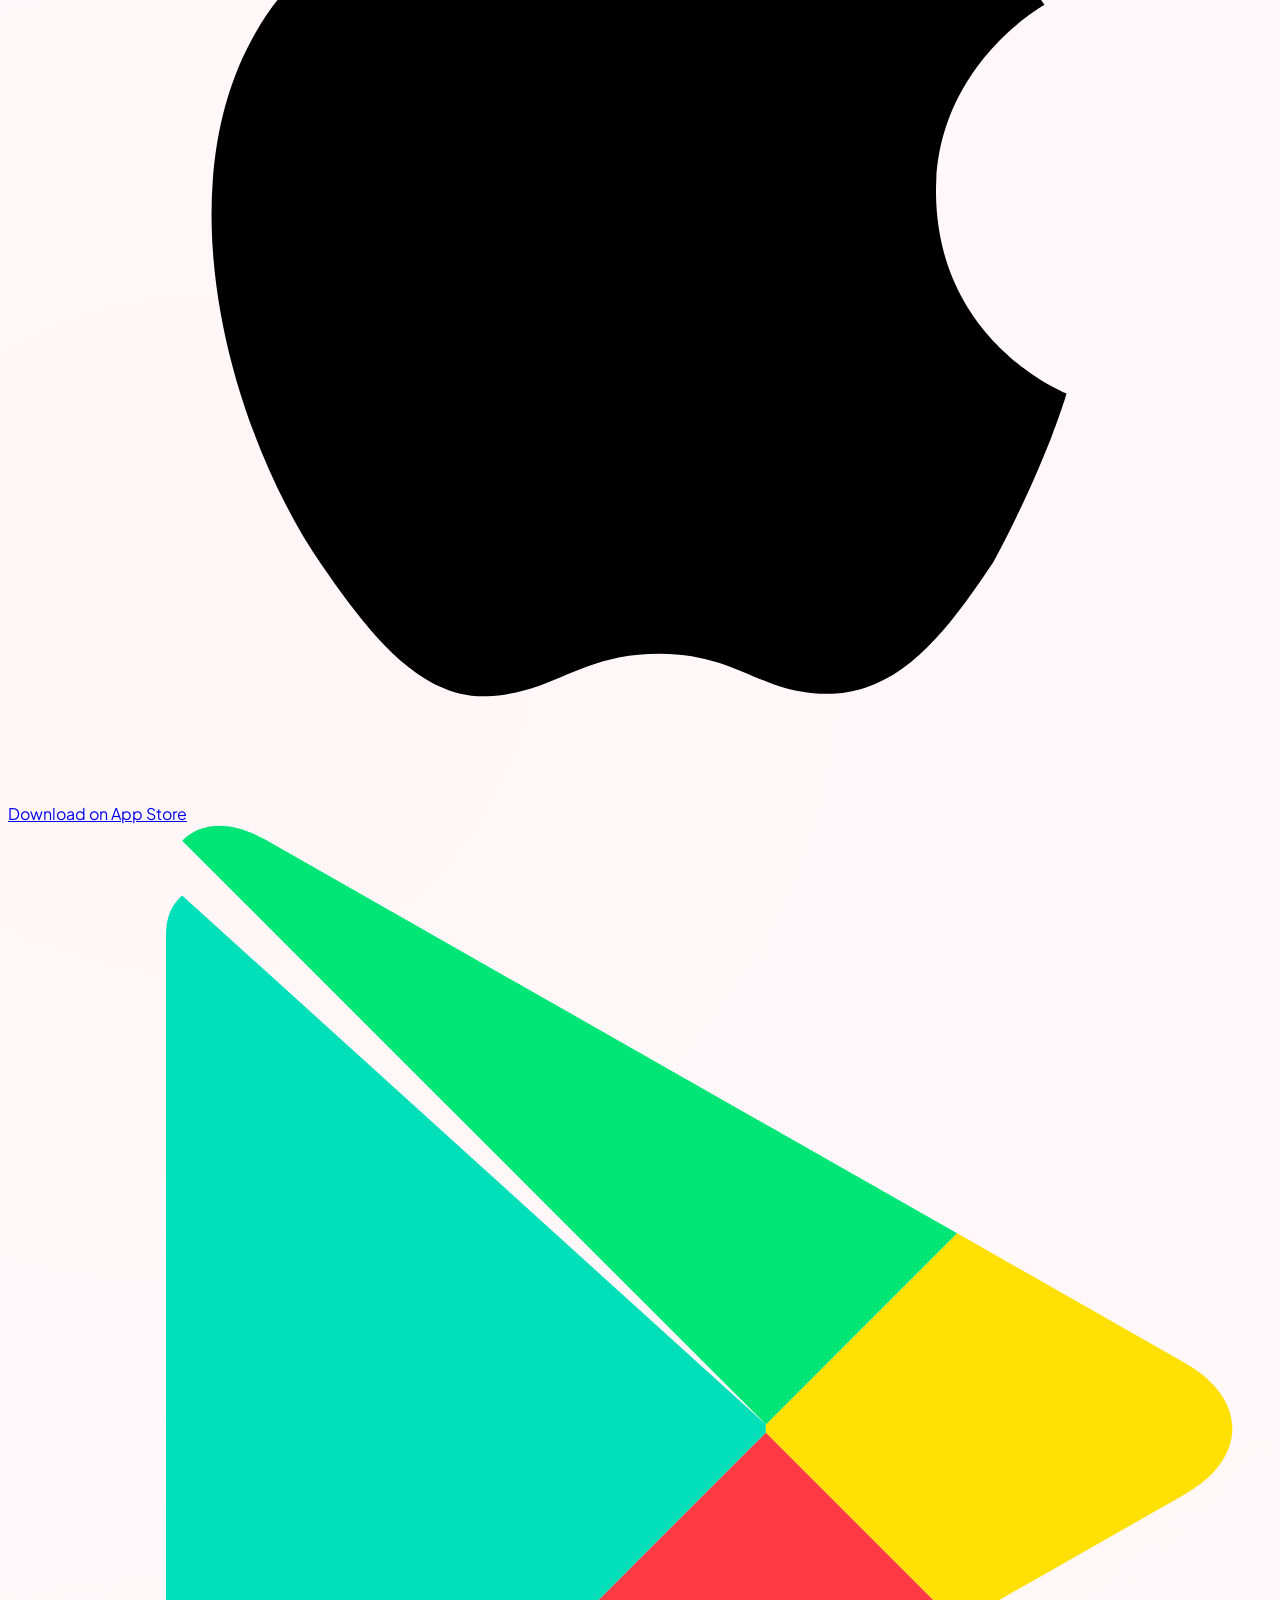
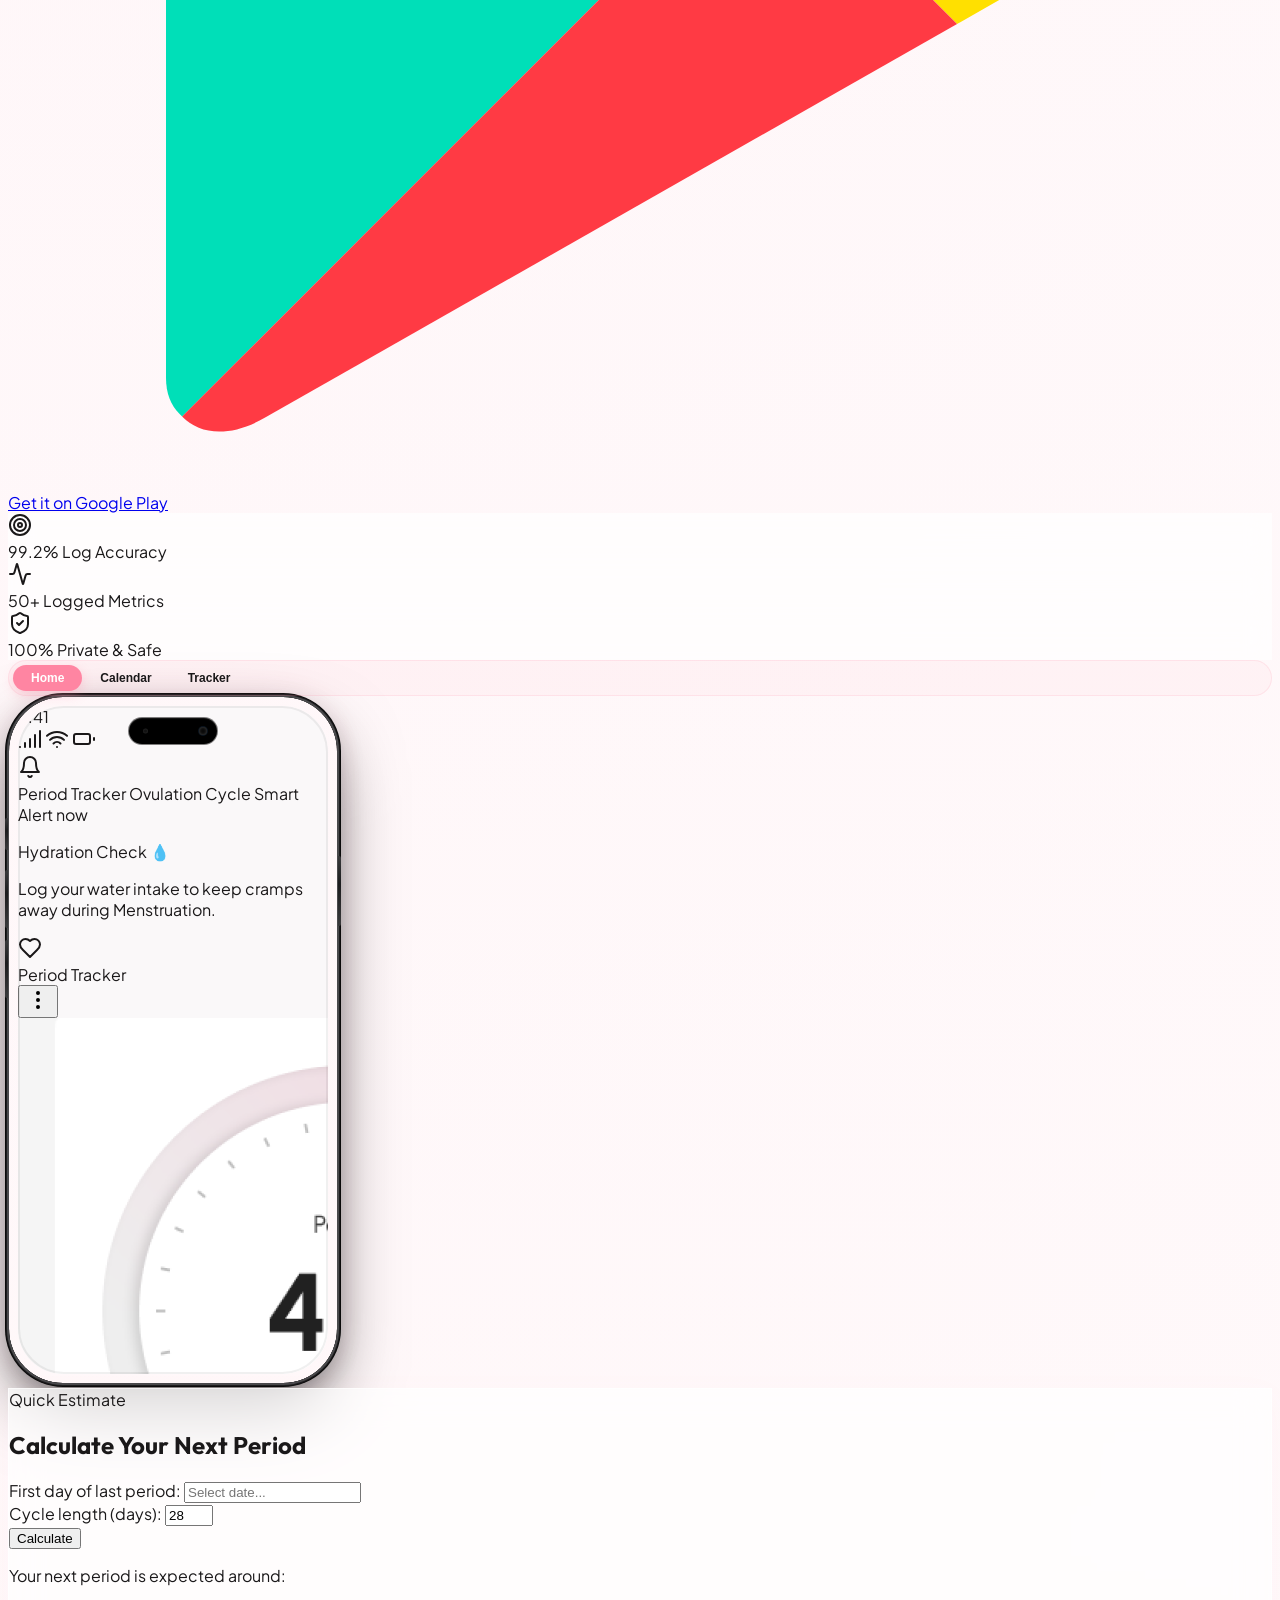
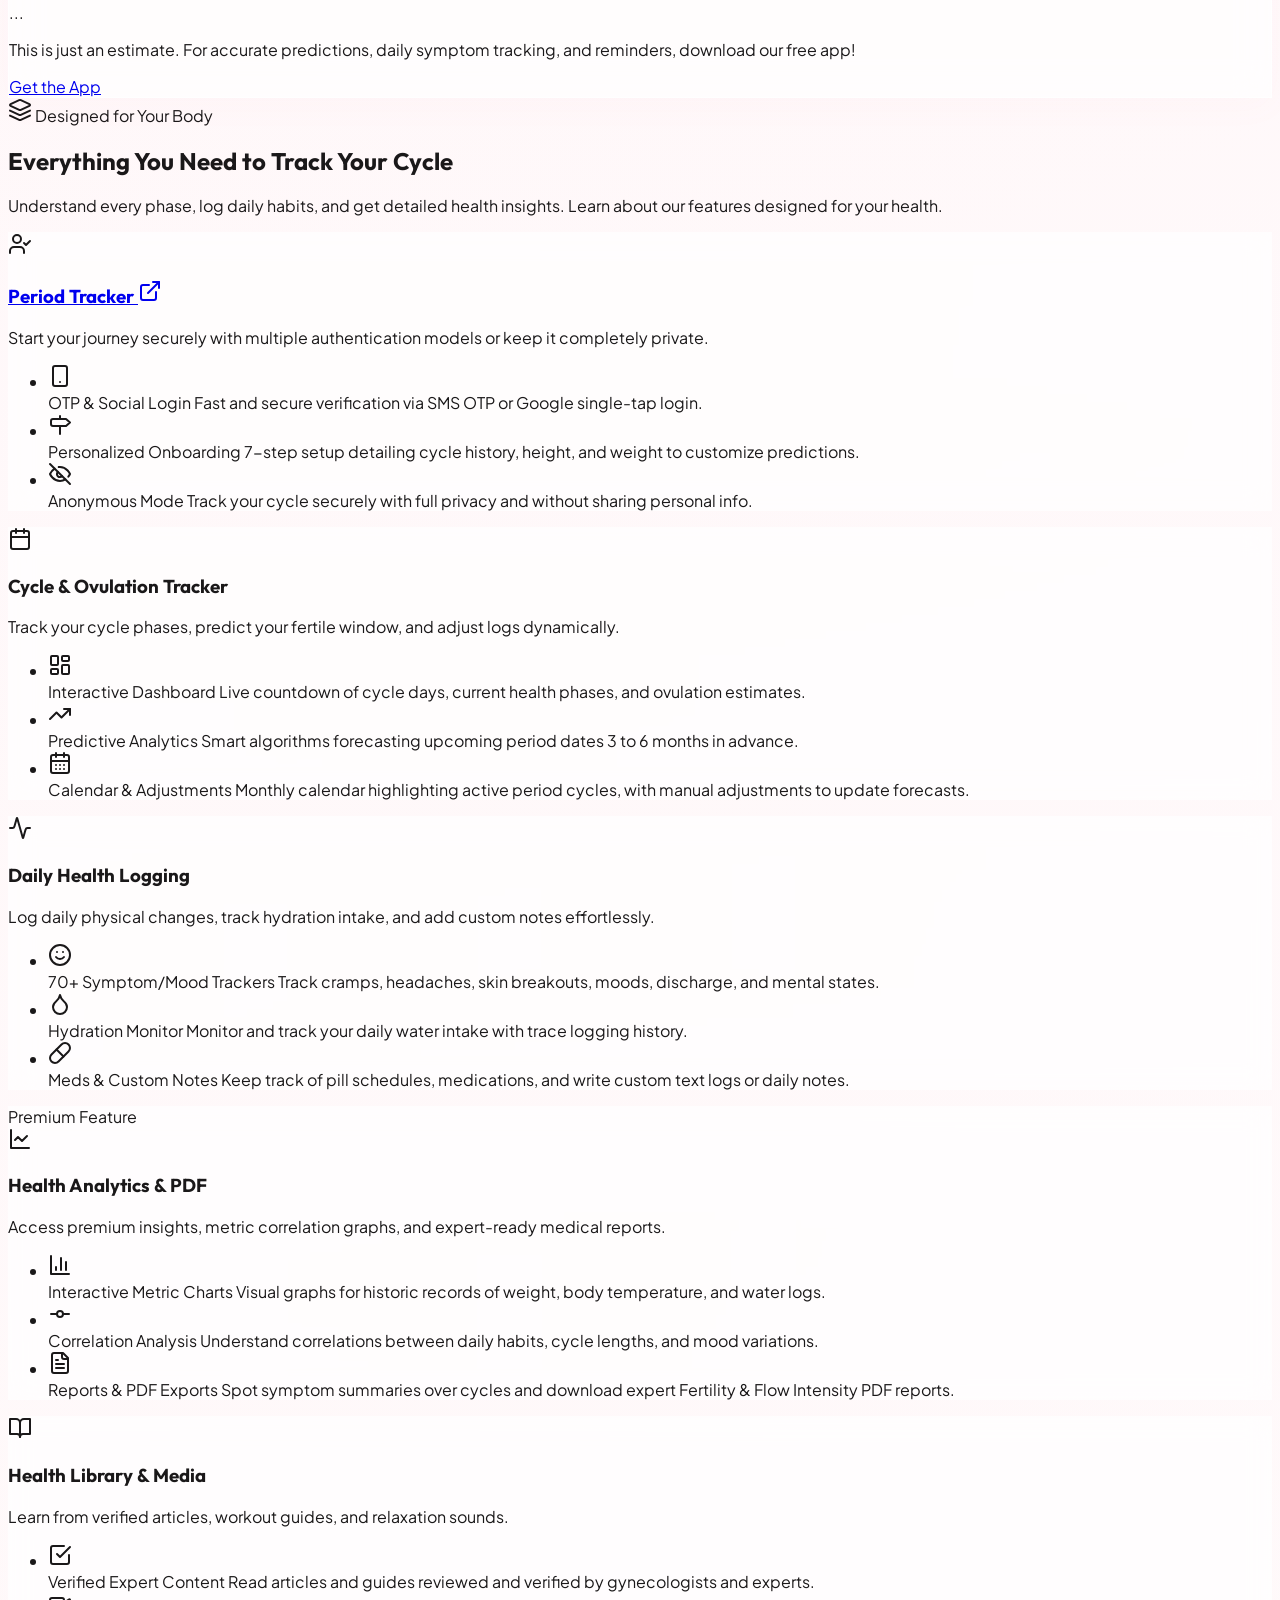
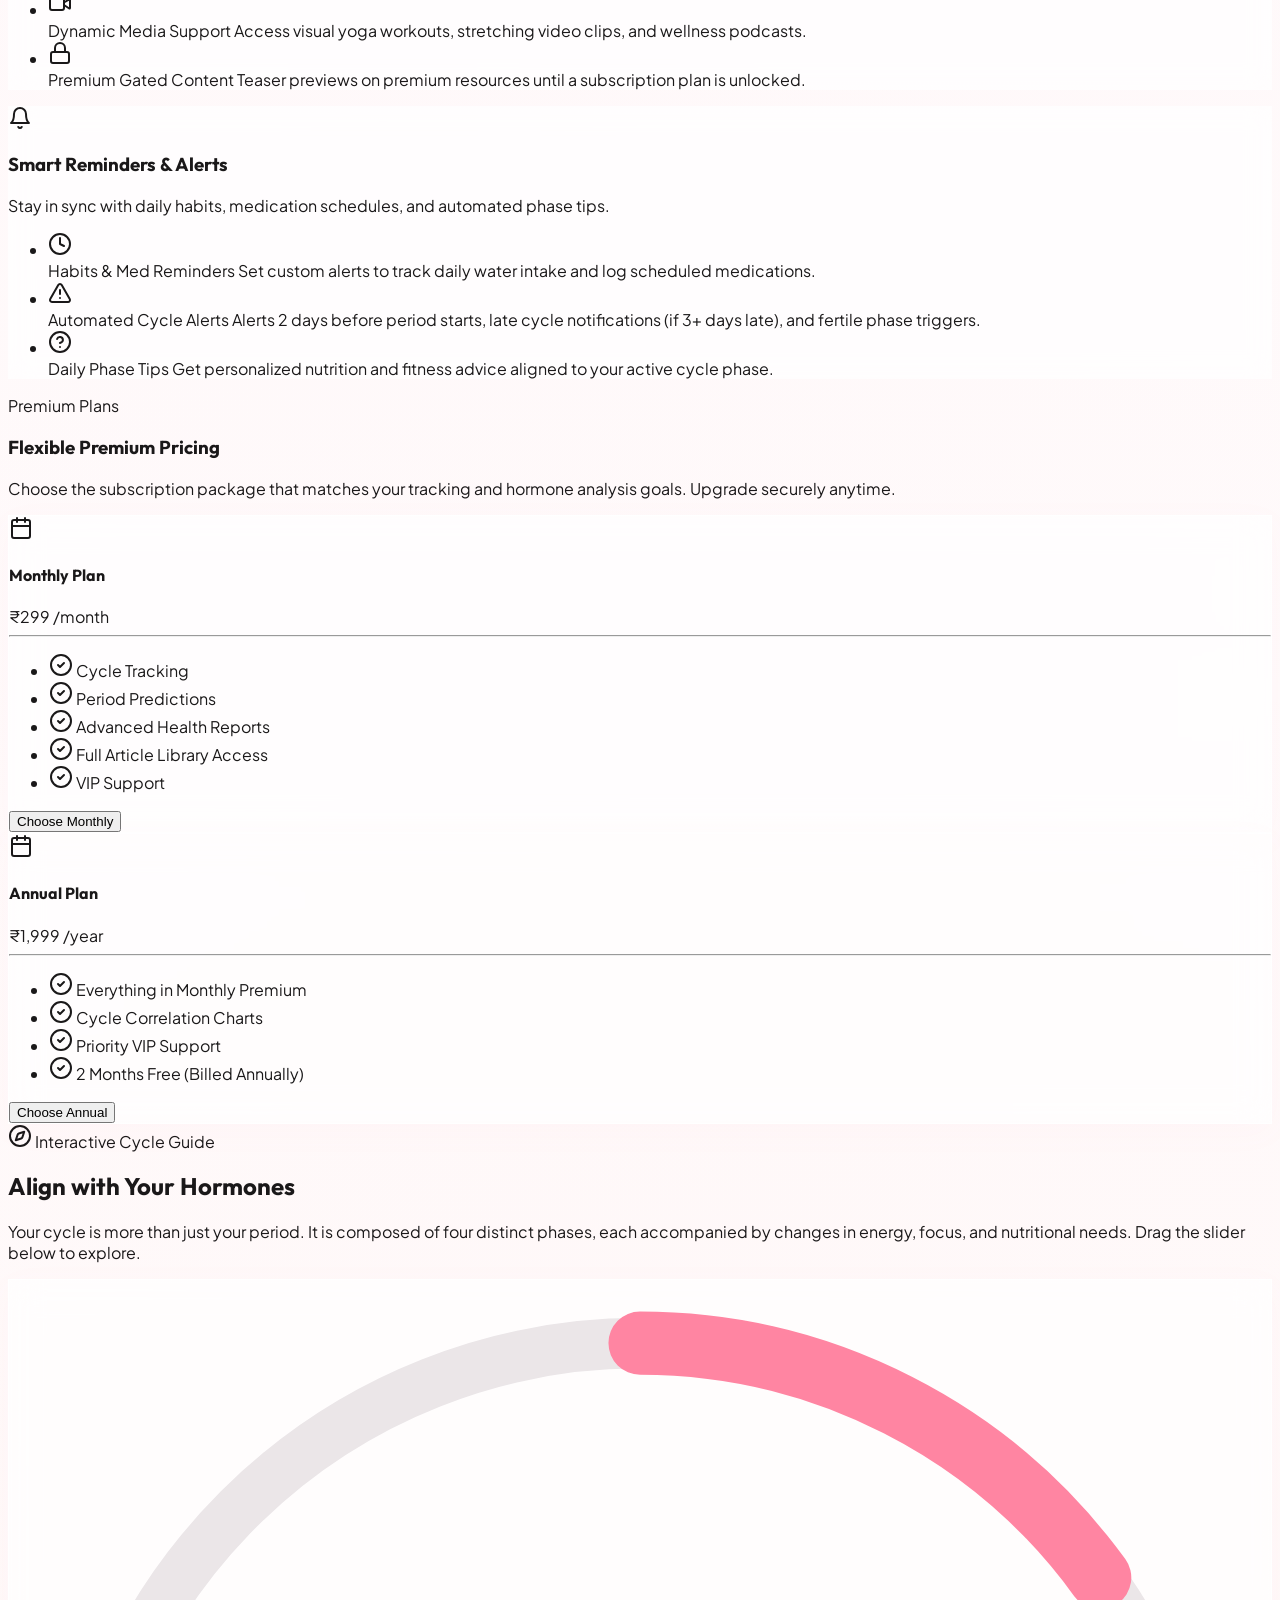
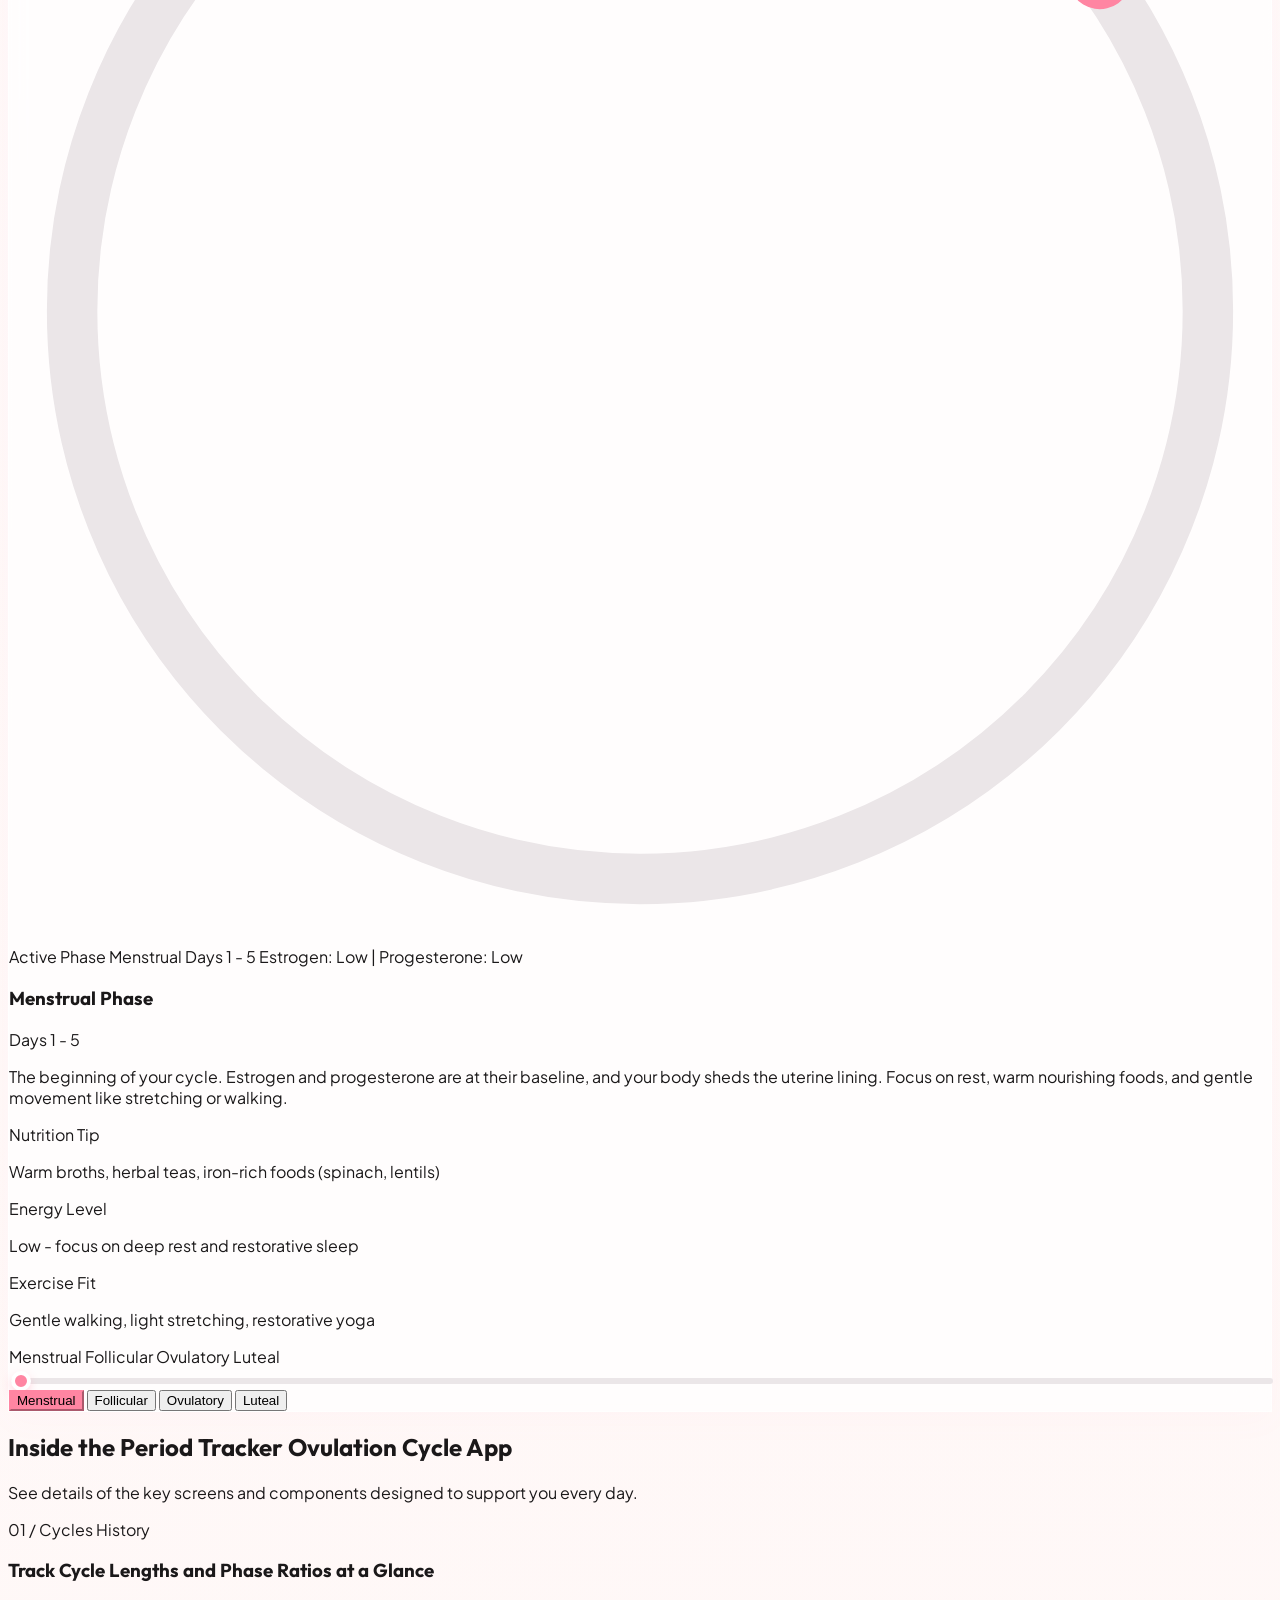
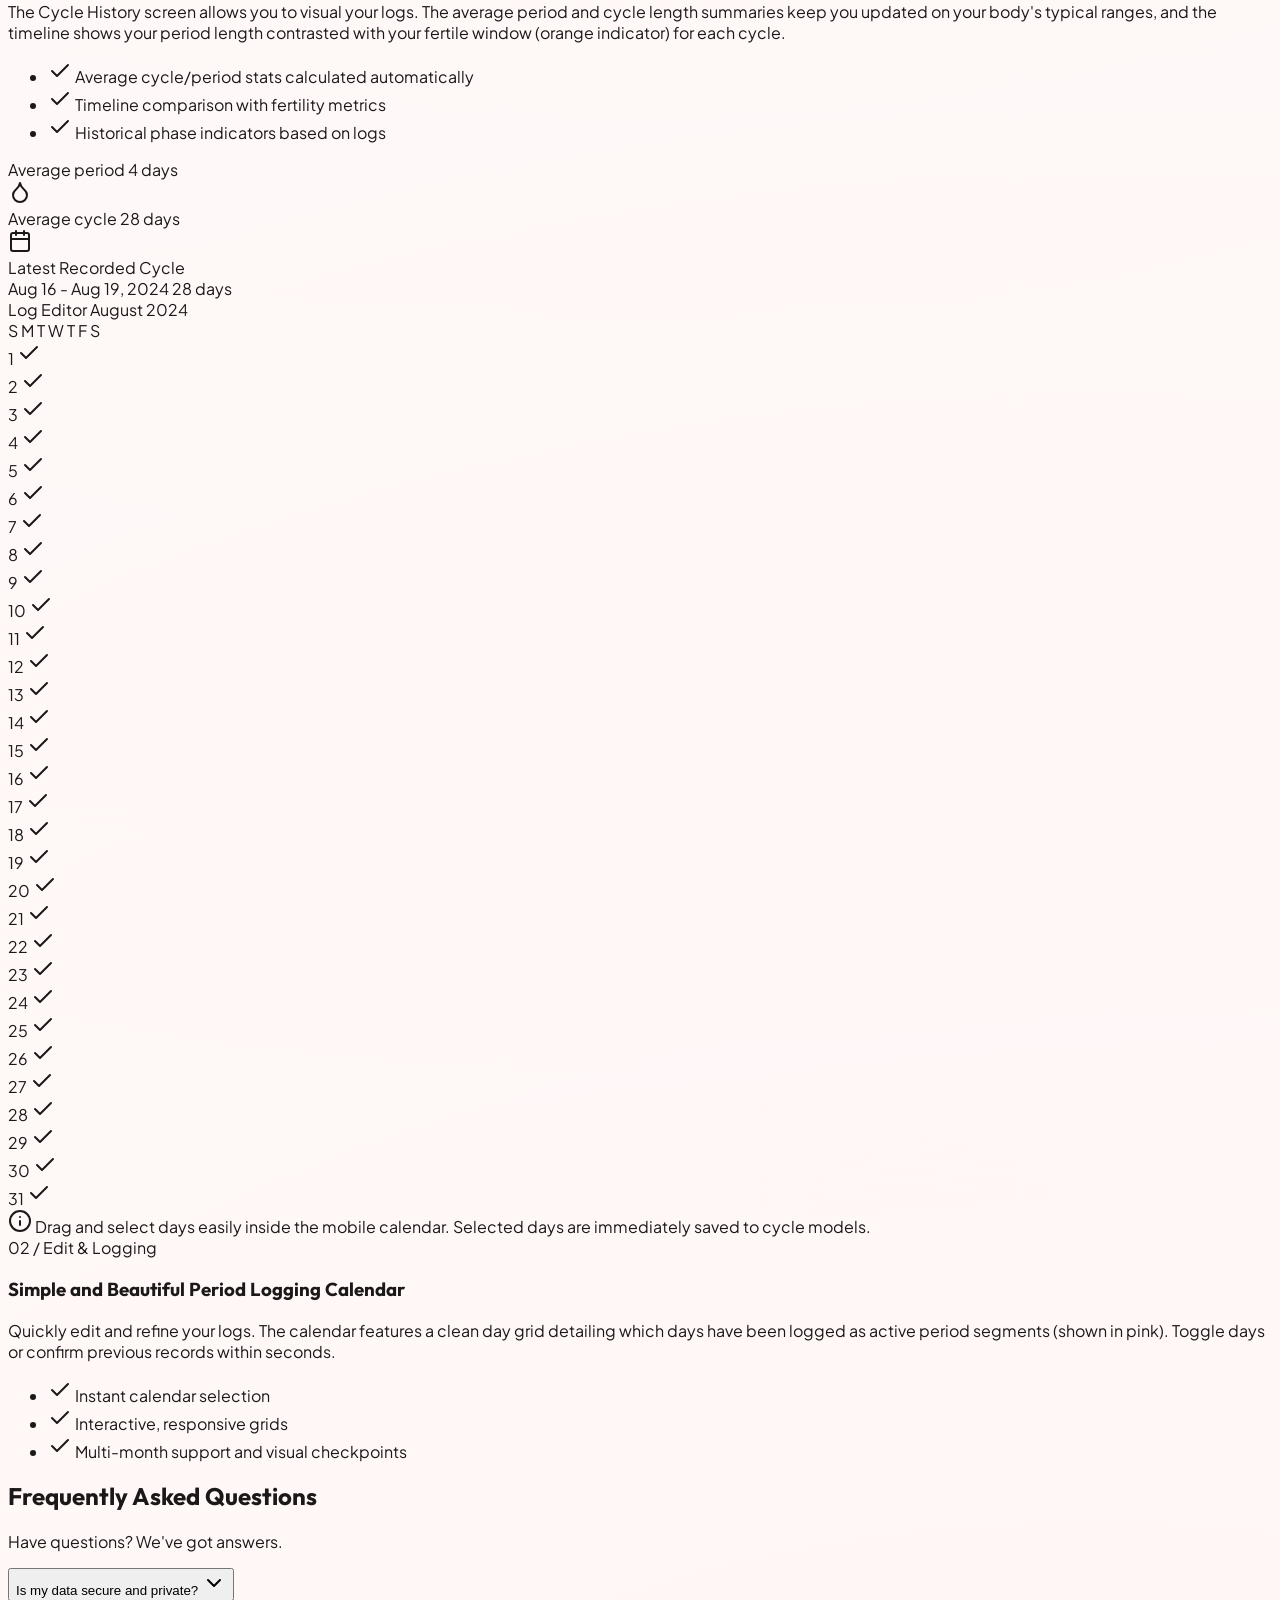
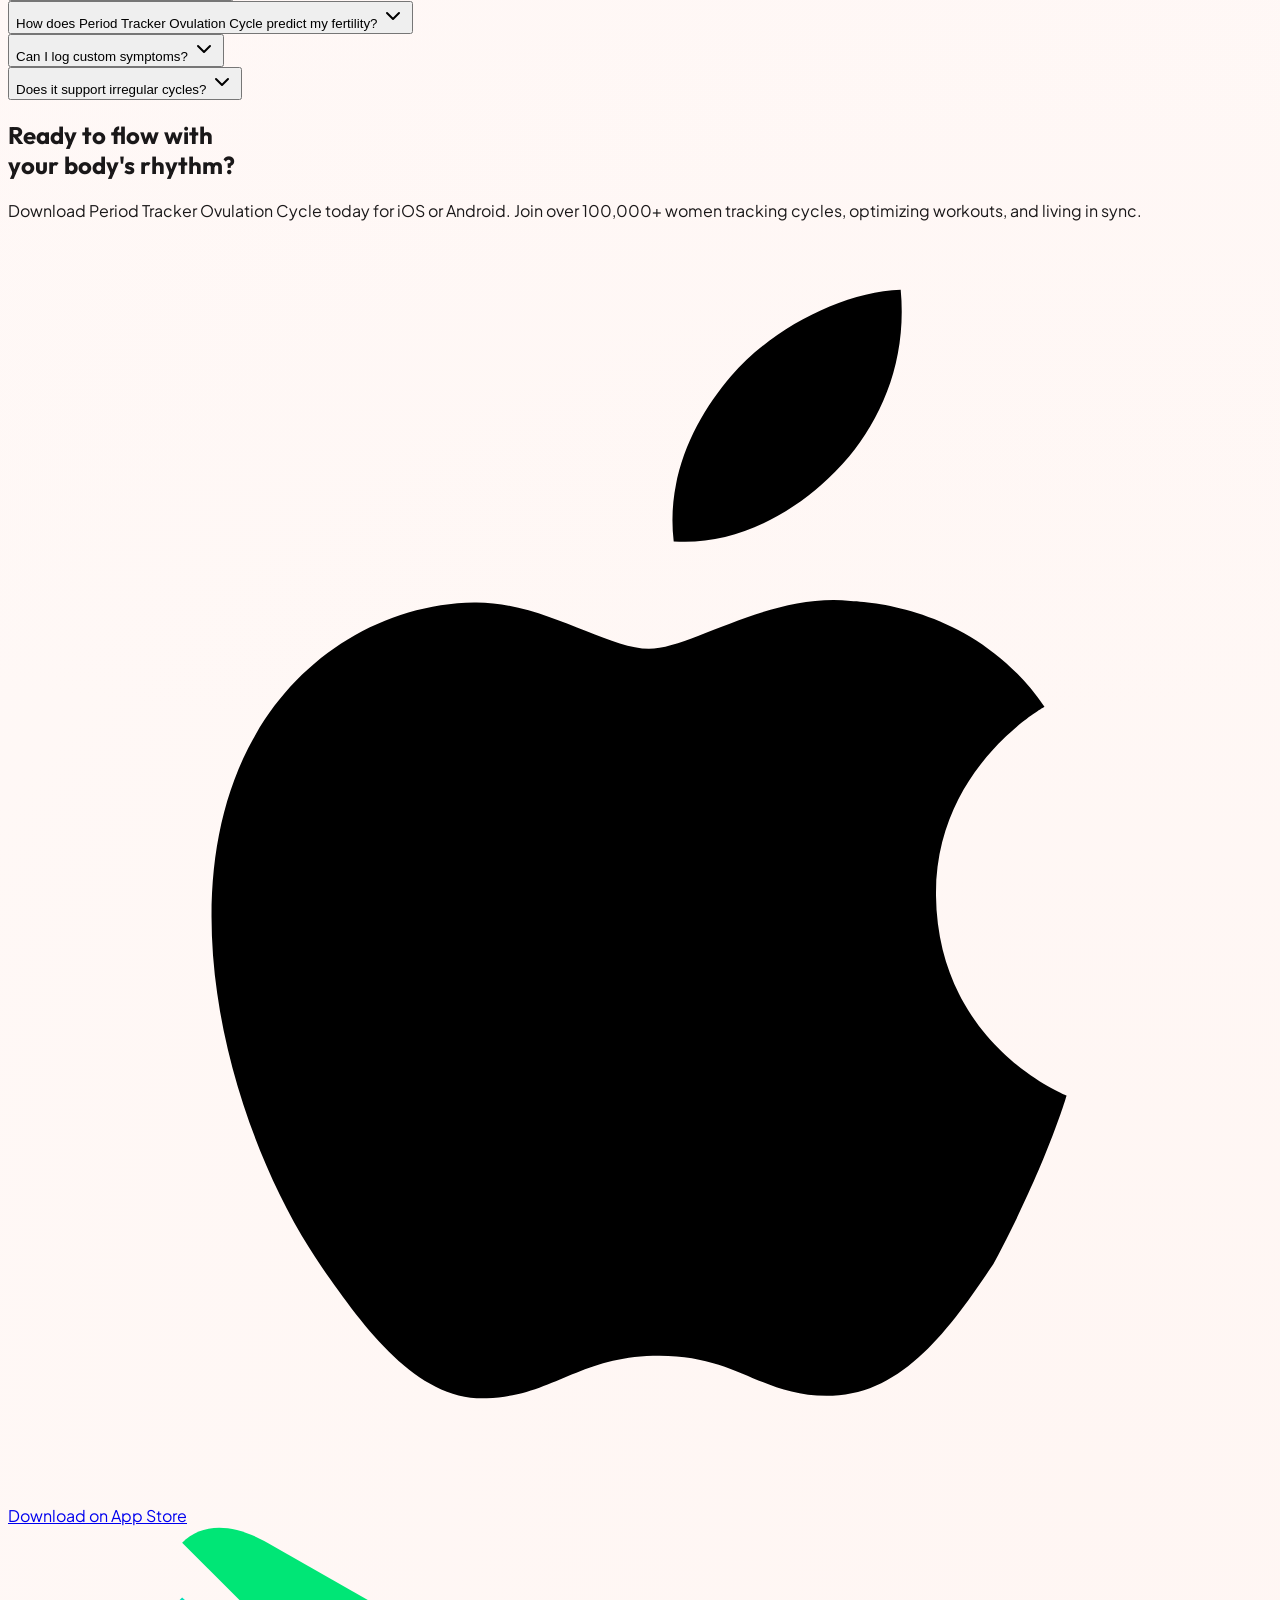
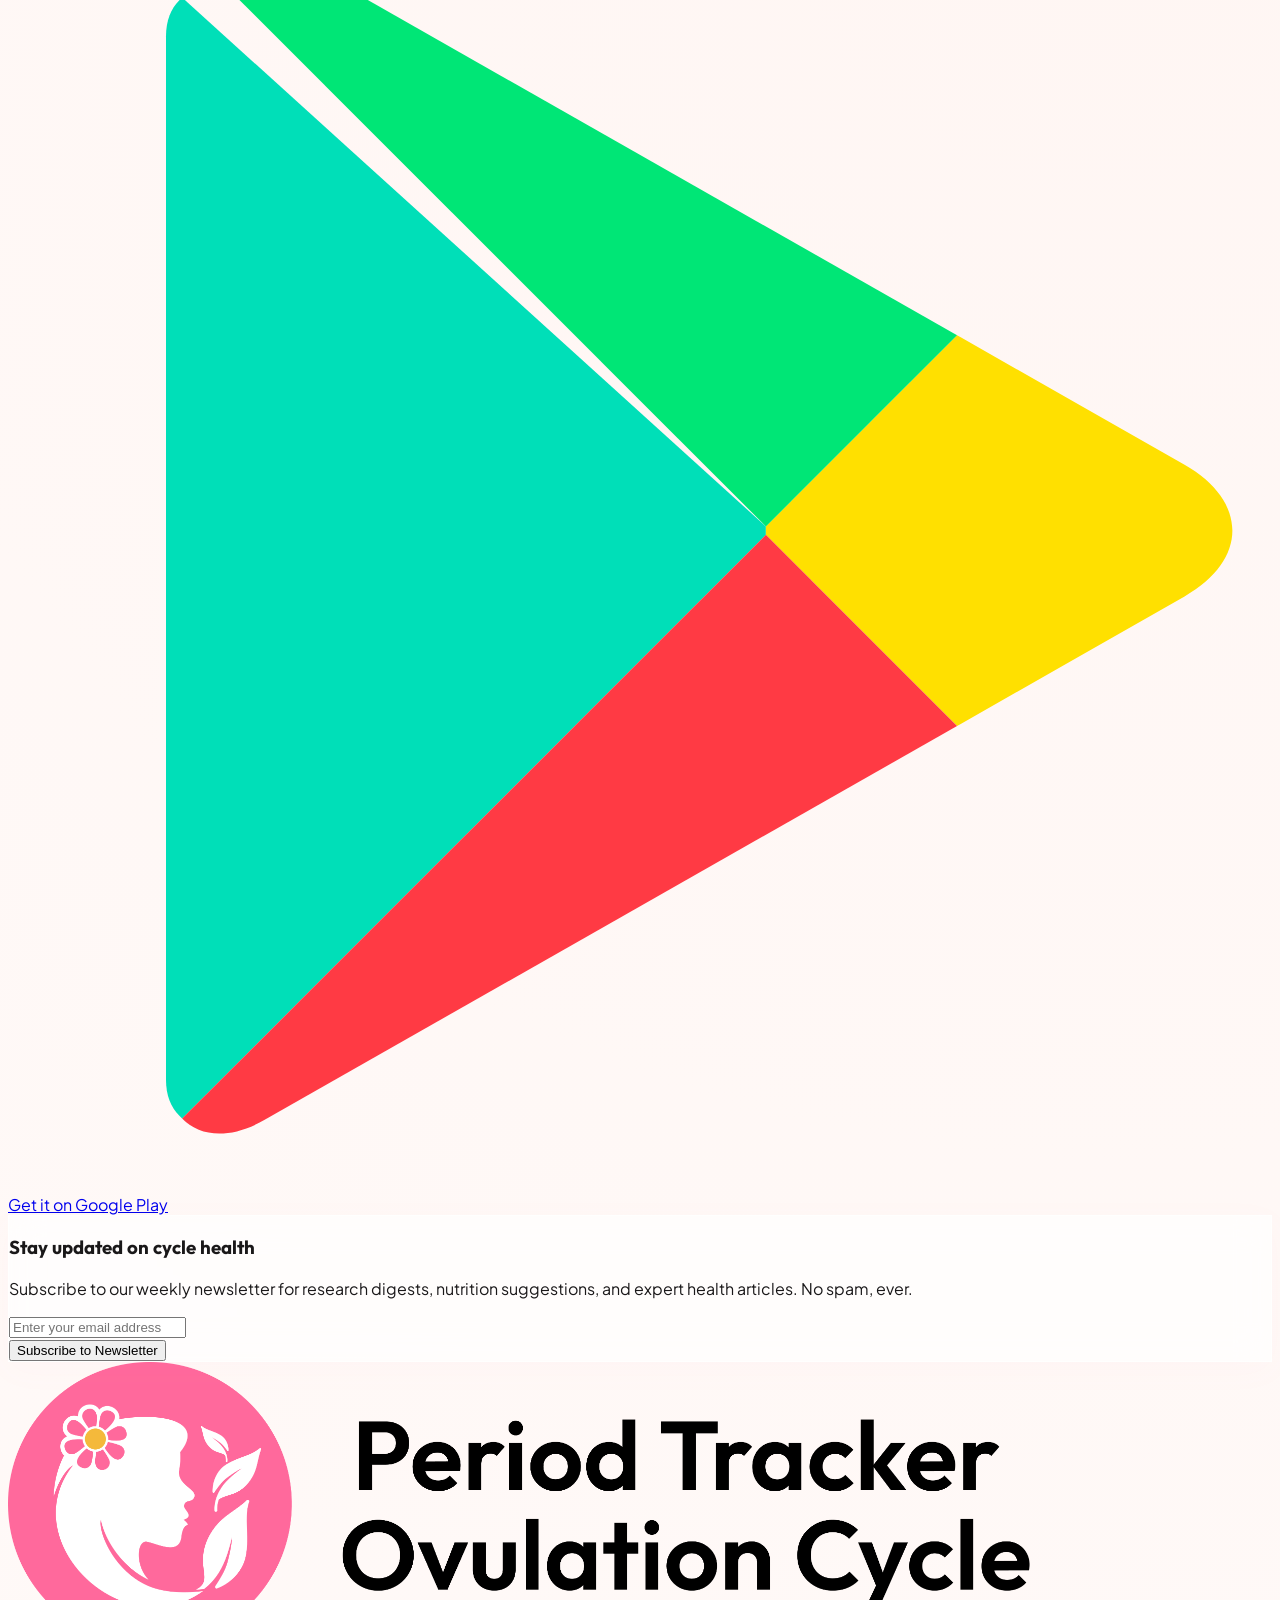
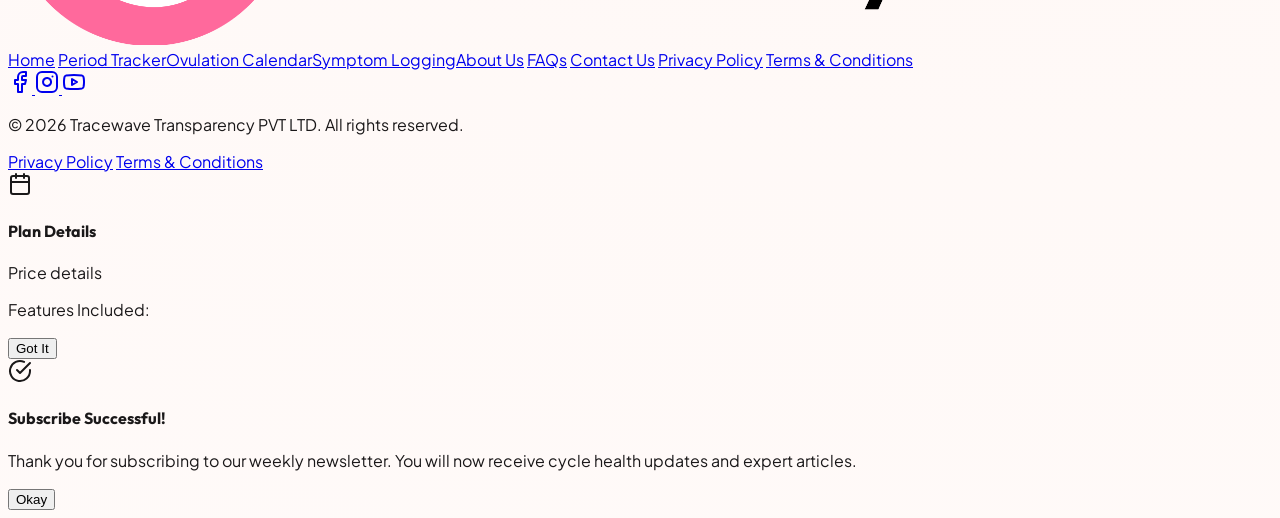
==== commit ab5ee38a: "feat: replace native datepicker with fully themed flatpickr and remove breadcrumbs" ====
--- a/index.html
+++ b/index.html
@@ -89,6 +89,43 @@
   }
   </script>
 
+
+  <!-- Flatpickr for Themed Date Picker -->
+  <link rel="stylesheet" href="https://cdn.jsdelivr.net/npm/flatpickr/dist/flatpickr.min.css">
+  <style>
+    .flatpickr-calendar {
+      font-family: 'Plus Jakarta Sans', sans-serif;
+      border-radius: 16px !important;
+      box-shadow: 0 10px 25px -5px rgba(255, 94, 140, 0.15), 0 8px 10px -6px rgba(255, 94, 140, 0.1) !important;
+      border: 1px solid rgba(255, 94, 140, 0.1) !important;
+    }
+    .flatpickr-day.selected, .flatpickr-day.startRange, .flatpickr-day.endRange, .flatpickr-day.selected.inRange, .flatpickr-day.startRange.inRange, .flatpickr-day.endRange.inRange, .flatpickr-day.selected:focus, .flatpickr-day.startRange:focus, .flatpickr-day.endRange:focus, .flatpickr-day.selected:hover, .flatpickr-day.startRange:hover, .flatpickr-day.endRange:hover, .flatpickr-day.selected.prevMonthDay, .flatpickr-day.startRange.prevMonthDay, .flatpickr-day.endRange.prevMonthDay, .flatpickr-day.selected.nextMonthDay, .flatpickr-day.startRange.nextMonthDay, .flatpickr-day.endRange.nextMonthDay {
+      background: #FF5E8C !important;
+      border-color: #FF5E8C !important;
+    }
+    .flatpickr-day:hover {
+      background: #FFF0F2 !important;
+      border-color: transparent !important;
+    }
+    .flatpickr-current-month .flatpickr-monthDropdown-months:hover {
+      background: transparent !important;
+    }
+    .flatpickr-month {
+      color: #1A1819 !important;
+      fill: #1A1819 !important;
+    }
+    .flatpickr-current-month .flatpickr-monthDropdown-months {
+      font-weight: 700 !important;
+    }
+    .flatpickr-weekdays .flatpickr-weekday {
+      color: #FF5E8C !important;
+      font-weight: 700 !important;
+    }
+    /* Hide native calendar icon since flatpickr handles it */
+    input[type="text" class="flatpickr-input" placeholder="Select date..."]::-webkit-calendar-picker-indicator {
+        display: none !important;
+    }
+  </style>
 </head>
 
 <body class="bg-mesh-glow antialiased selection:bg-brand-pink/20 selection:text-brand-pink">
@@ -1425,7 +1462,7 @@
       <div class="flex flex-col sm:flex-row justify-center gap-4 items-center">
         <div class="w-full sm:w-auto text-left">
           <label class="block text-sm font-semibold text-brand-gray mb-1">First day of last period:</label>
-          <input type="date" id="calc-last-period" class="w-full sm:w-48 px-4 py-3 bg-white border border-gray-200 rounded-xl focus:outline-none focus:border-brand-pink focus:ring-2 focus:ring-brand-pink/20">
+          <input type="text" class="flatpickr-input" placeholder="Select date..." id="calc-last-period" class="w-full sm:w-48 px-4 py-3 bg-white border border-gray-200 rounded-xl focus:outline-none focus:border-brand-pink focus:ring-2 focus:ring-brand-pink/20">
         </div>
         <div class="w-full sm:w-auto text-left">
           <label class="block text-sm font-semibold text-brand-gray mb-1">Cycle length (days):</label>
@@ -2853,6 +2890,14 @@
       }
     }
   </script>
+<script src="https://cdn.jsdelivr.net/npm/flatpickr"></script>
+<script>
+  flatpickr("input[type=date]", {
+    dateFormat: "Y-m-d",
+    maxDate: "today",
+    disableMobile: "true"
+  });
+</script>
 </body>
 
 </html>
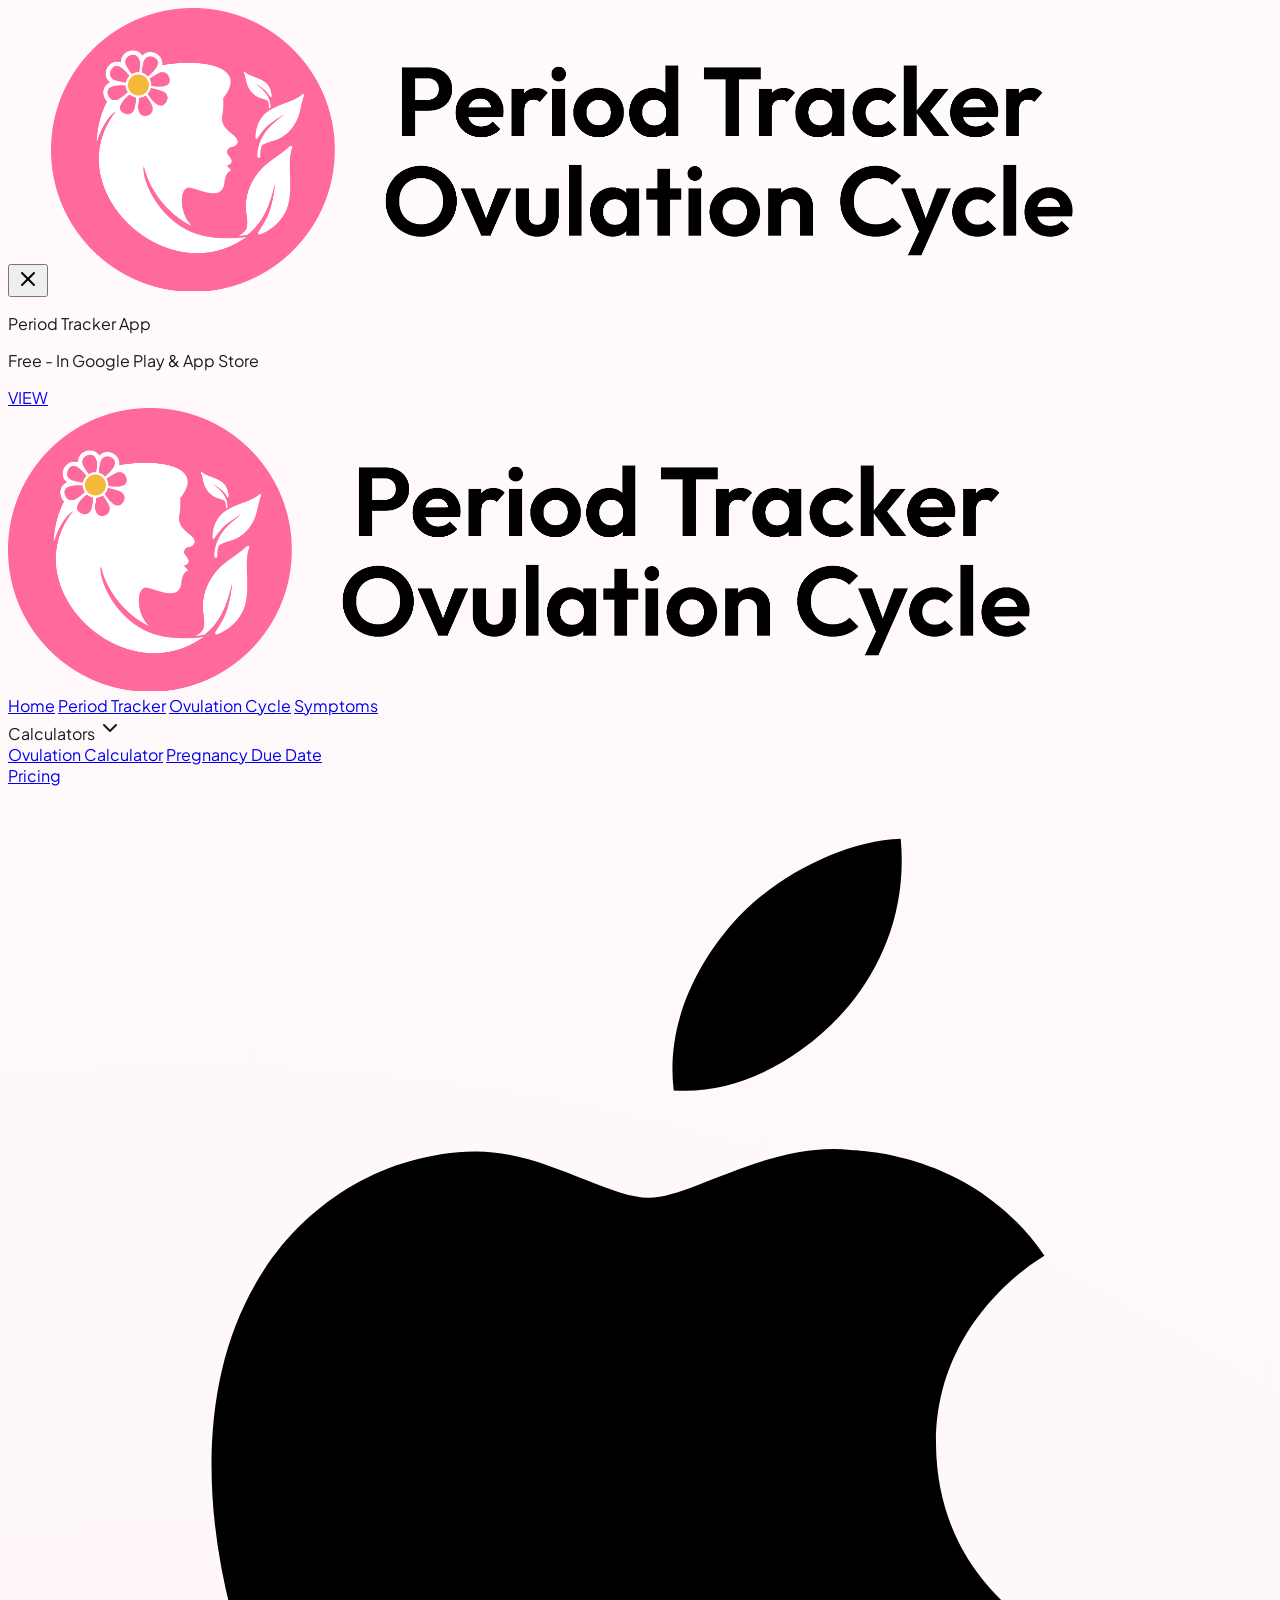
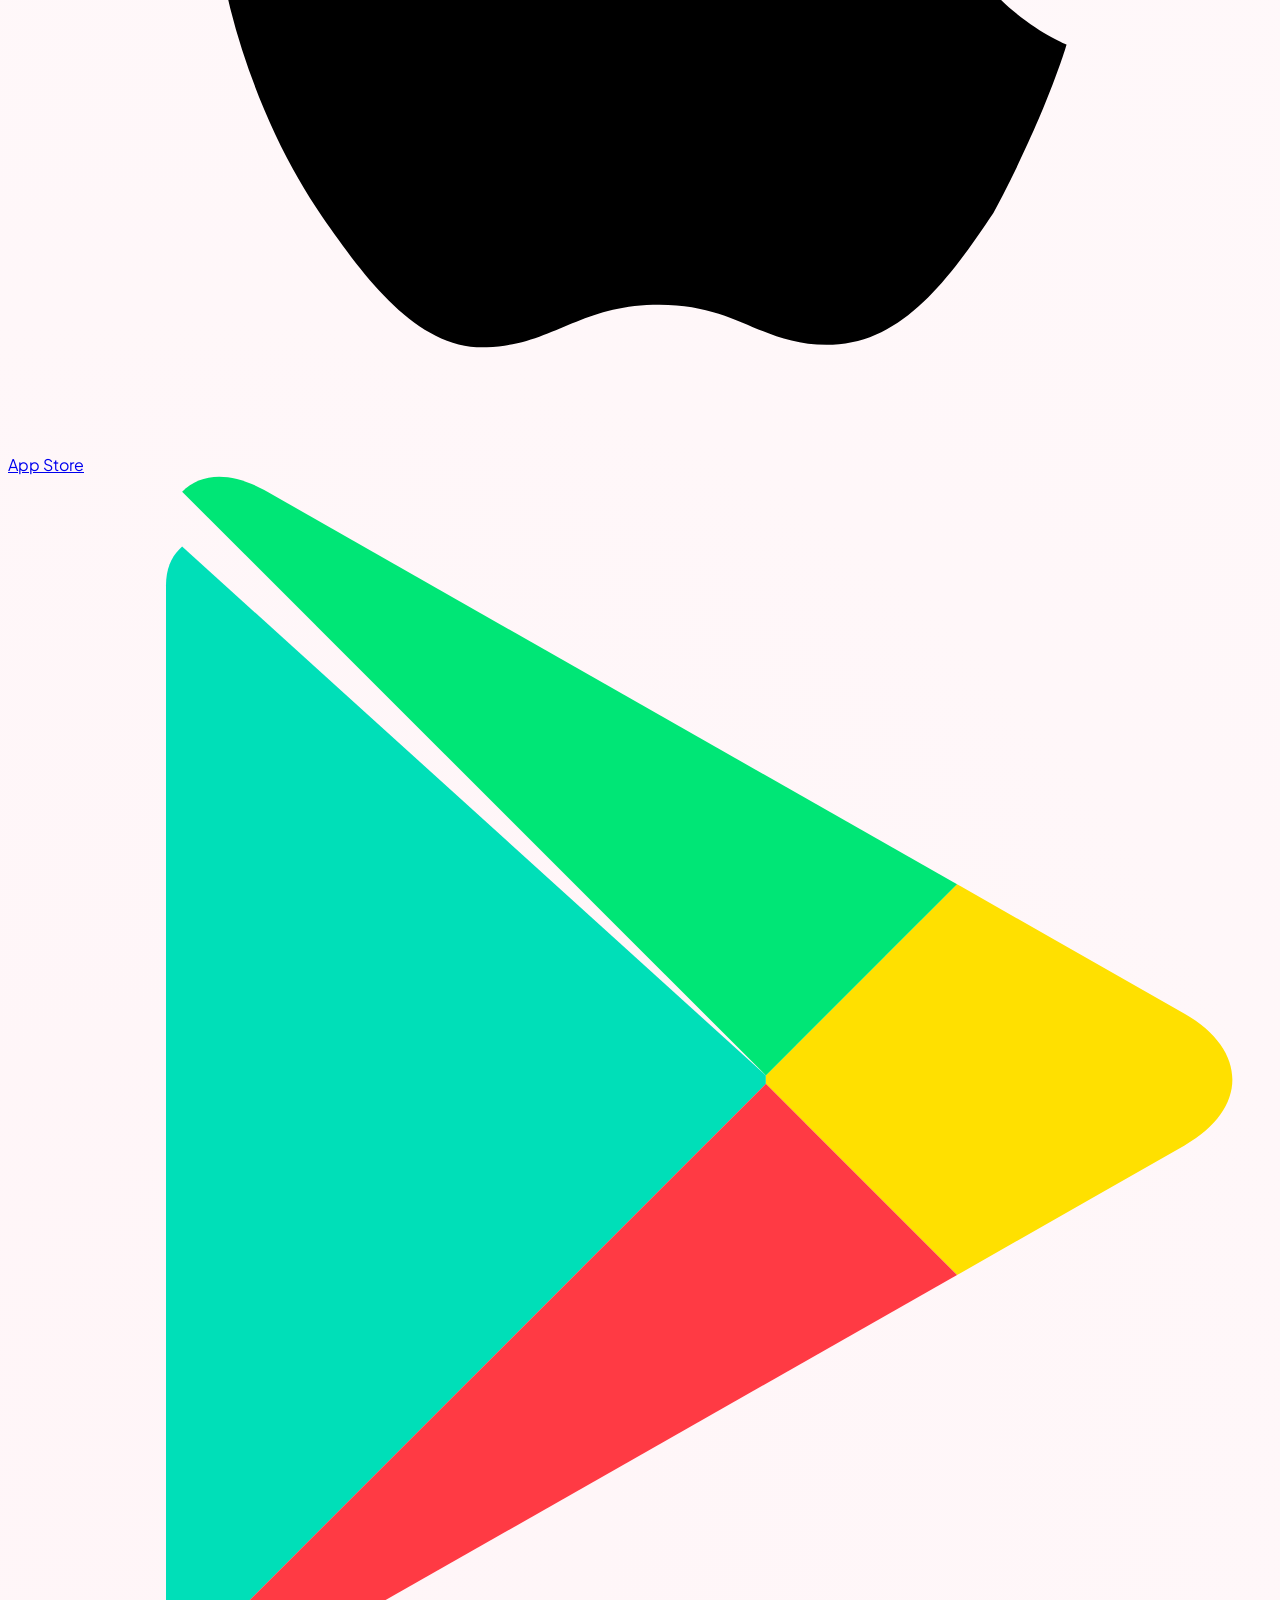
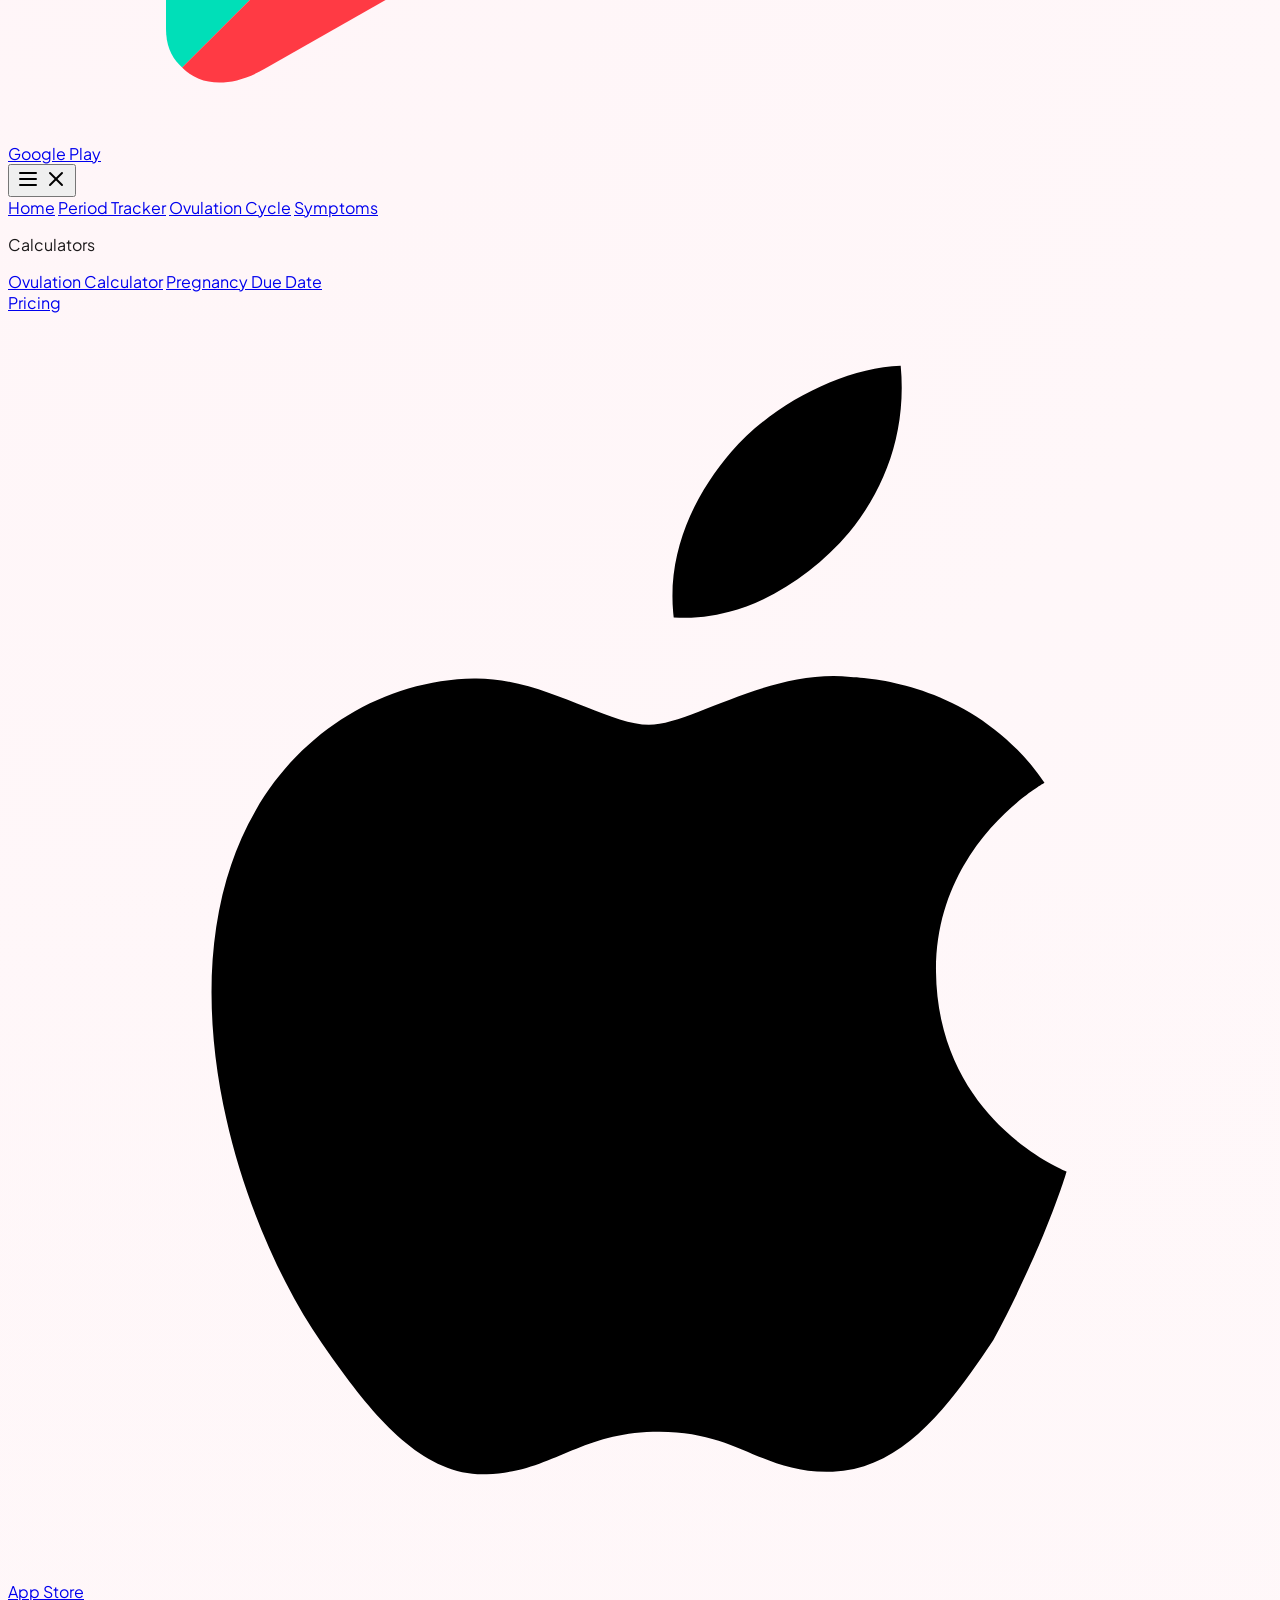
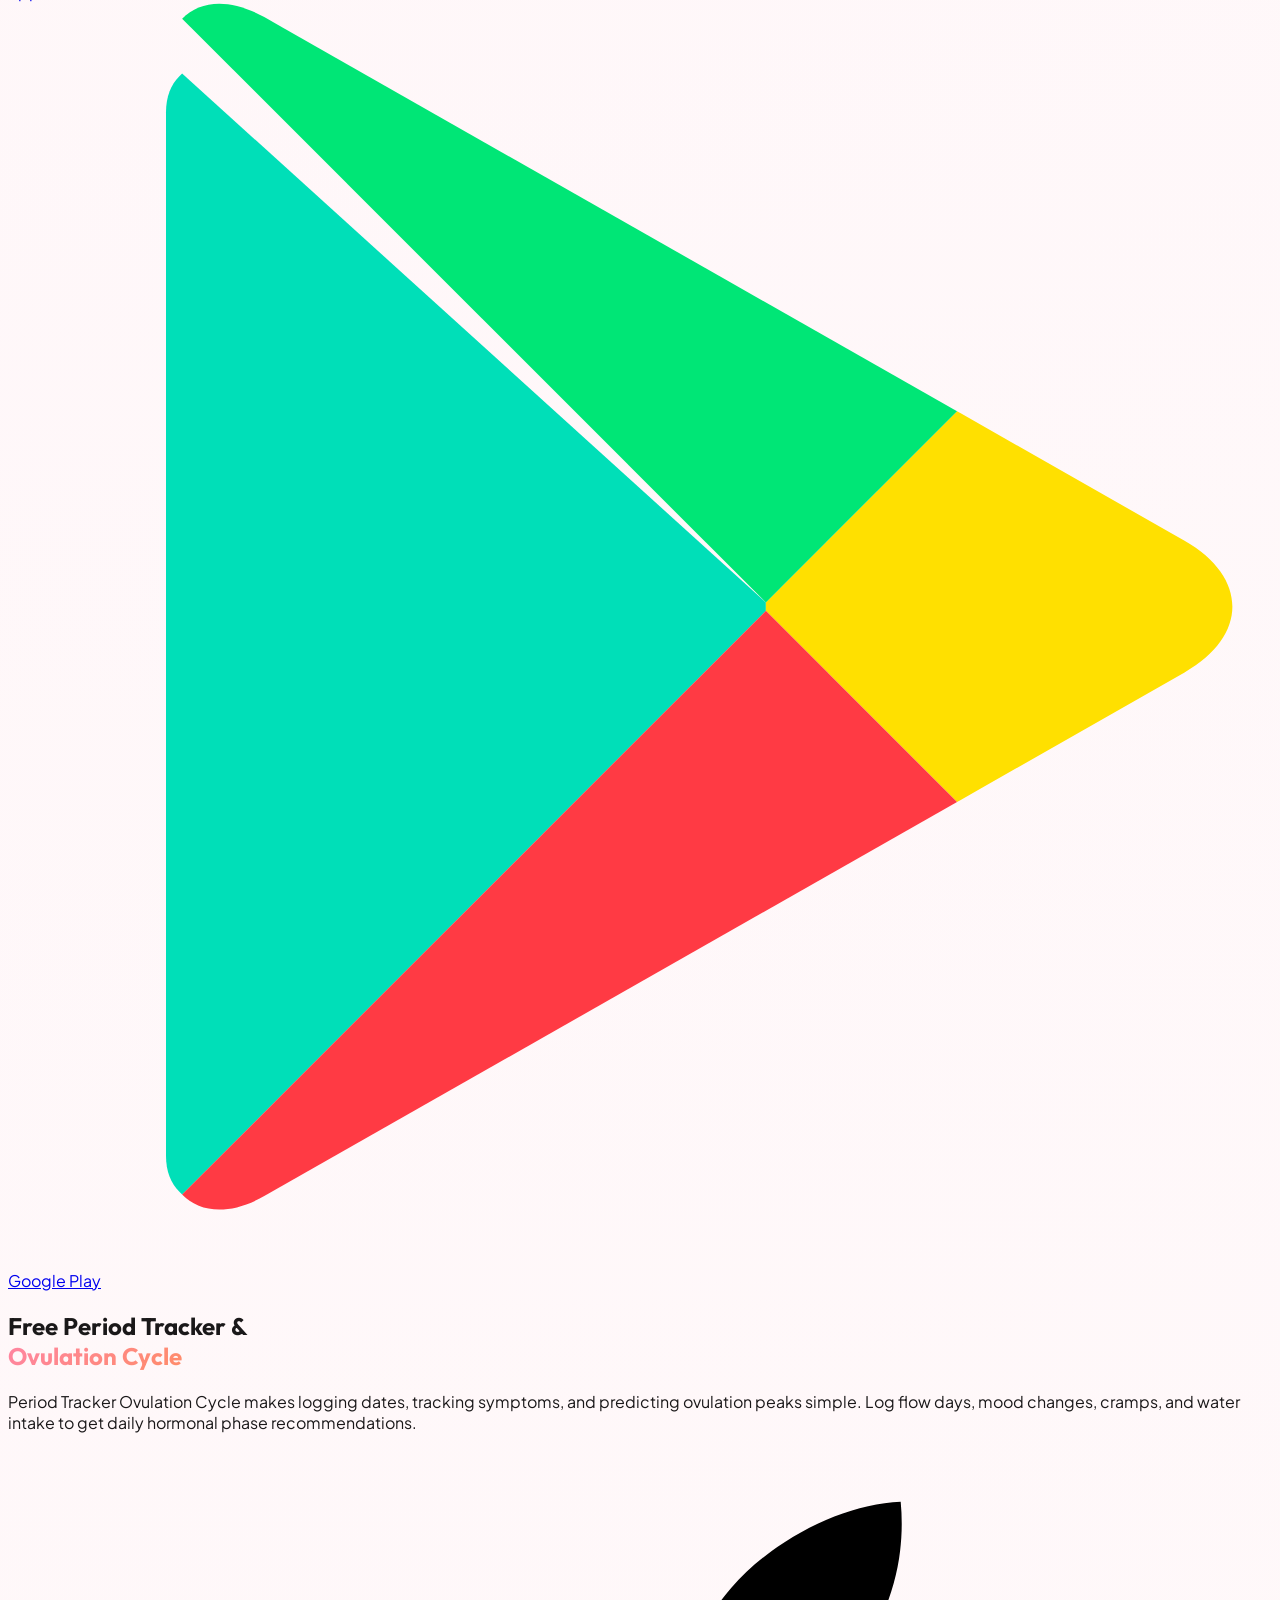
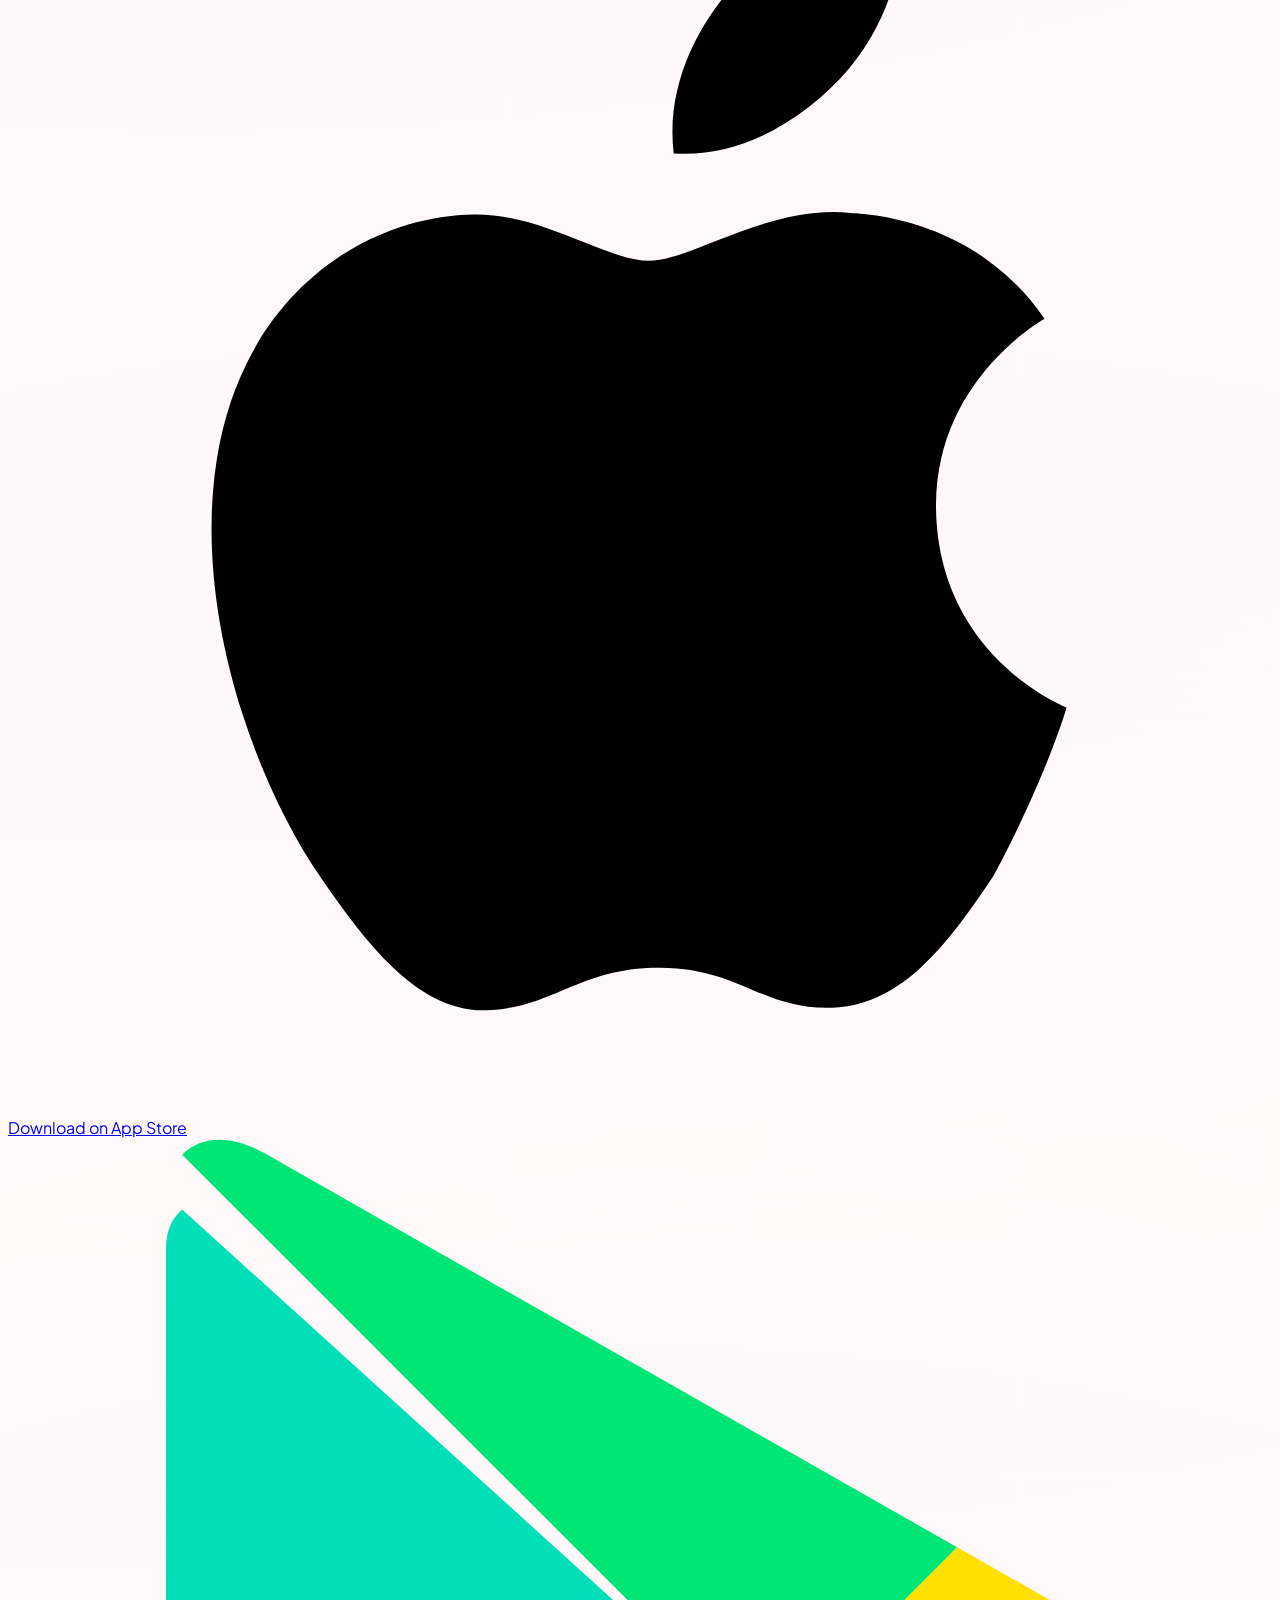
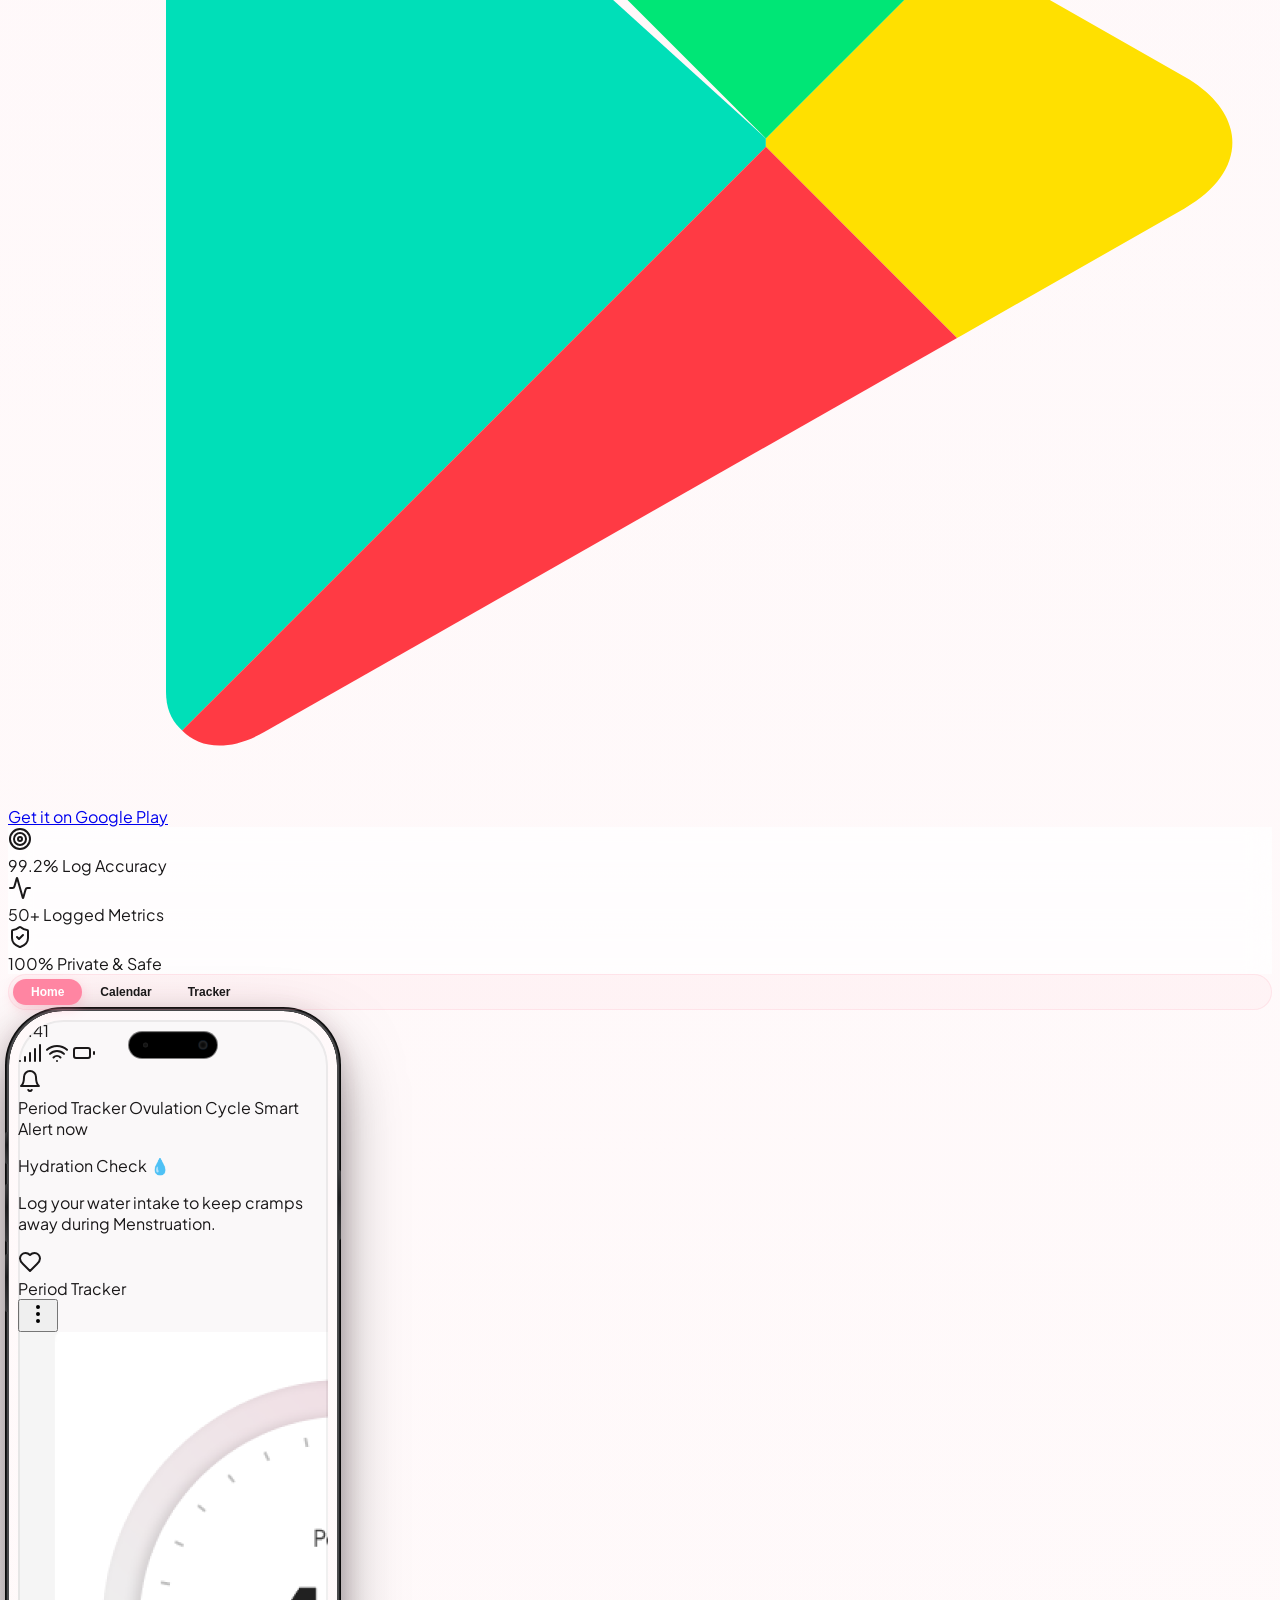
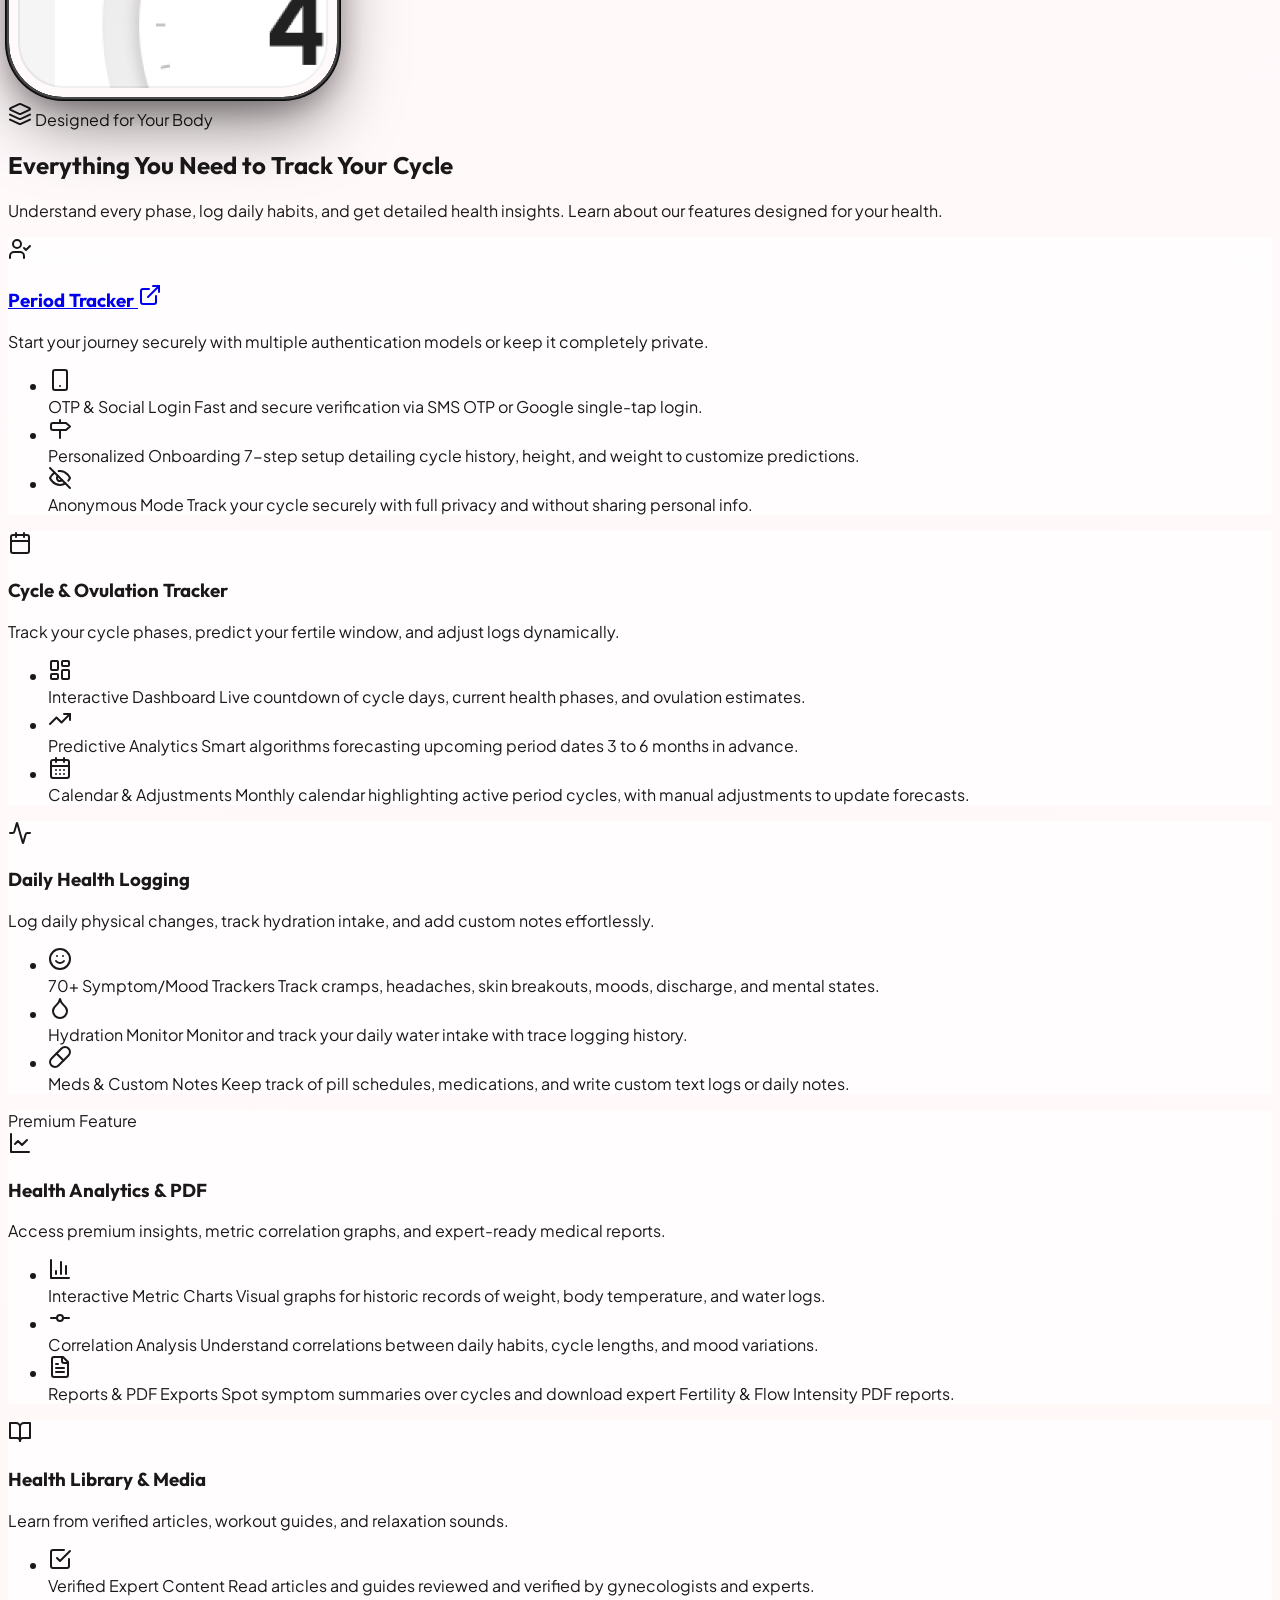
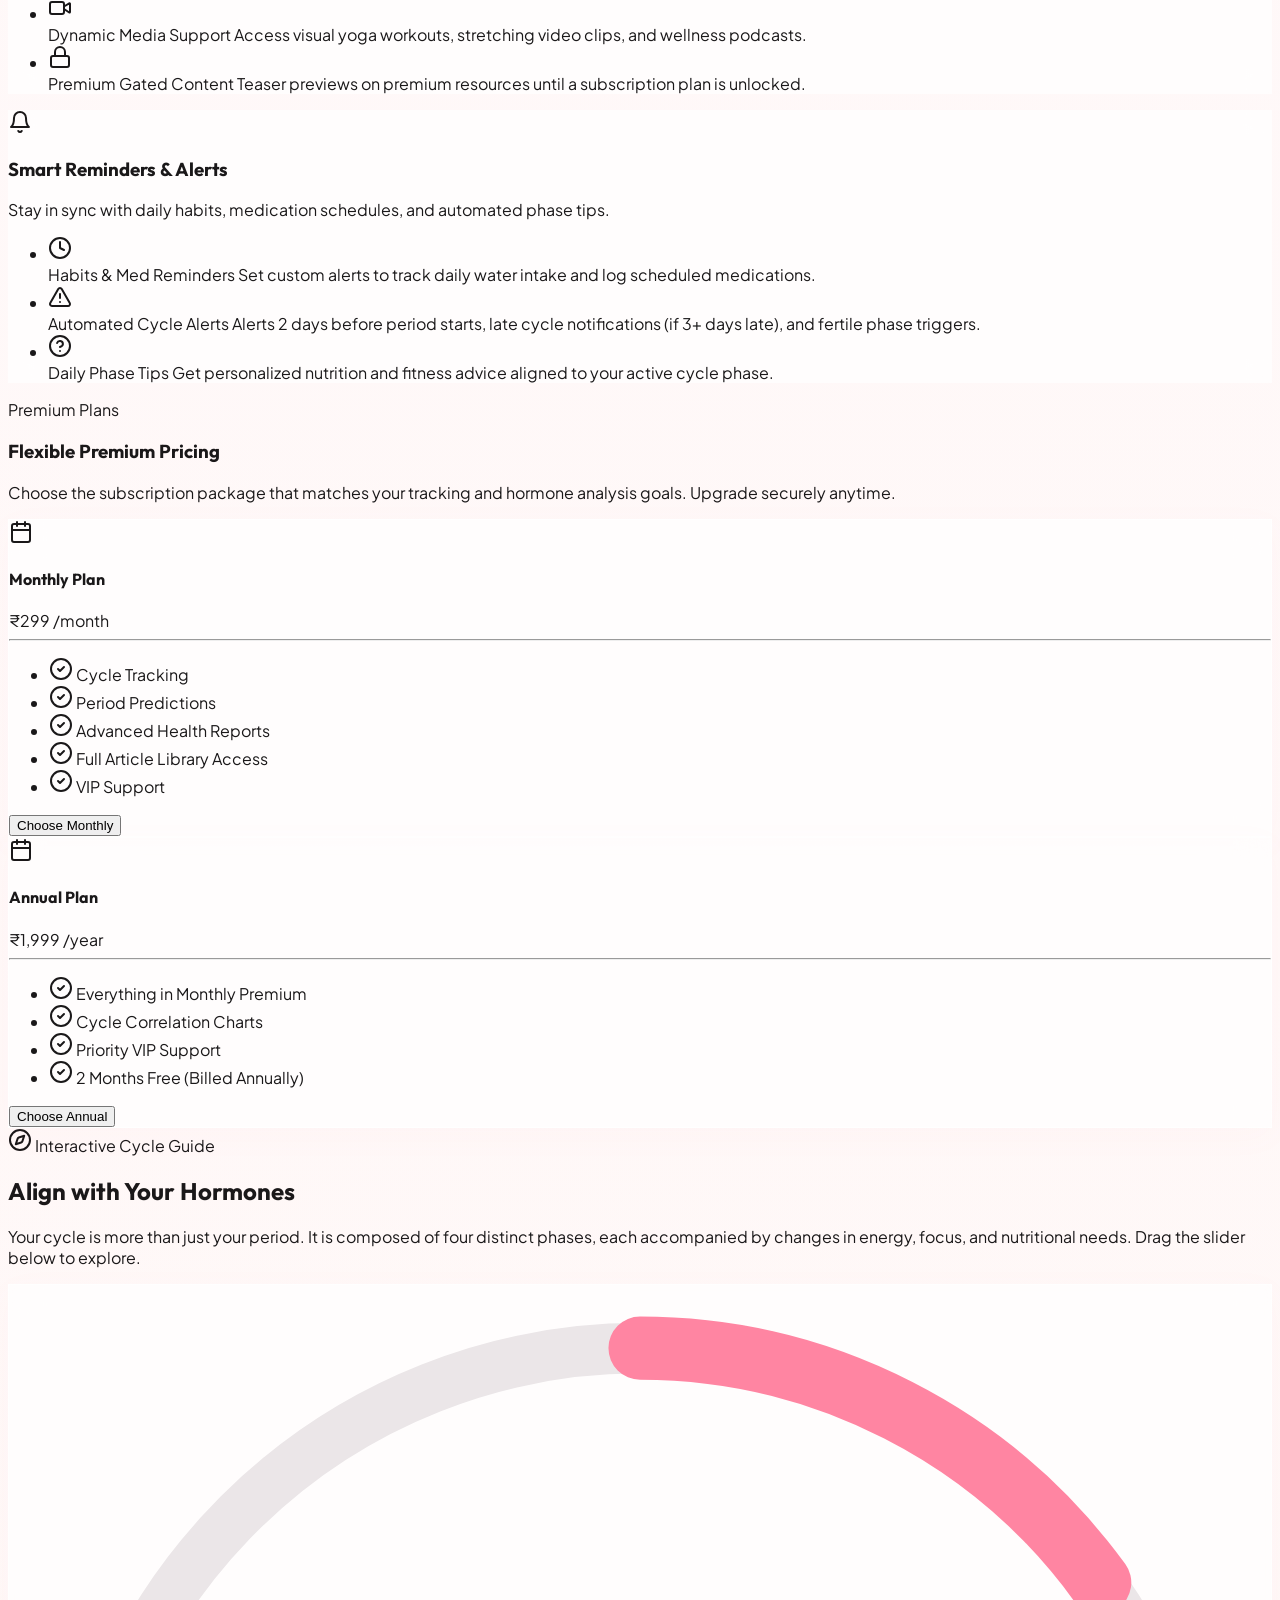
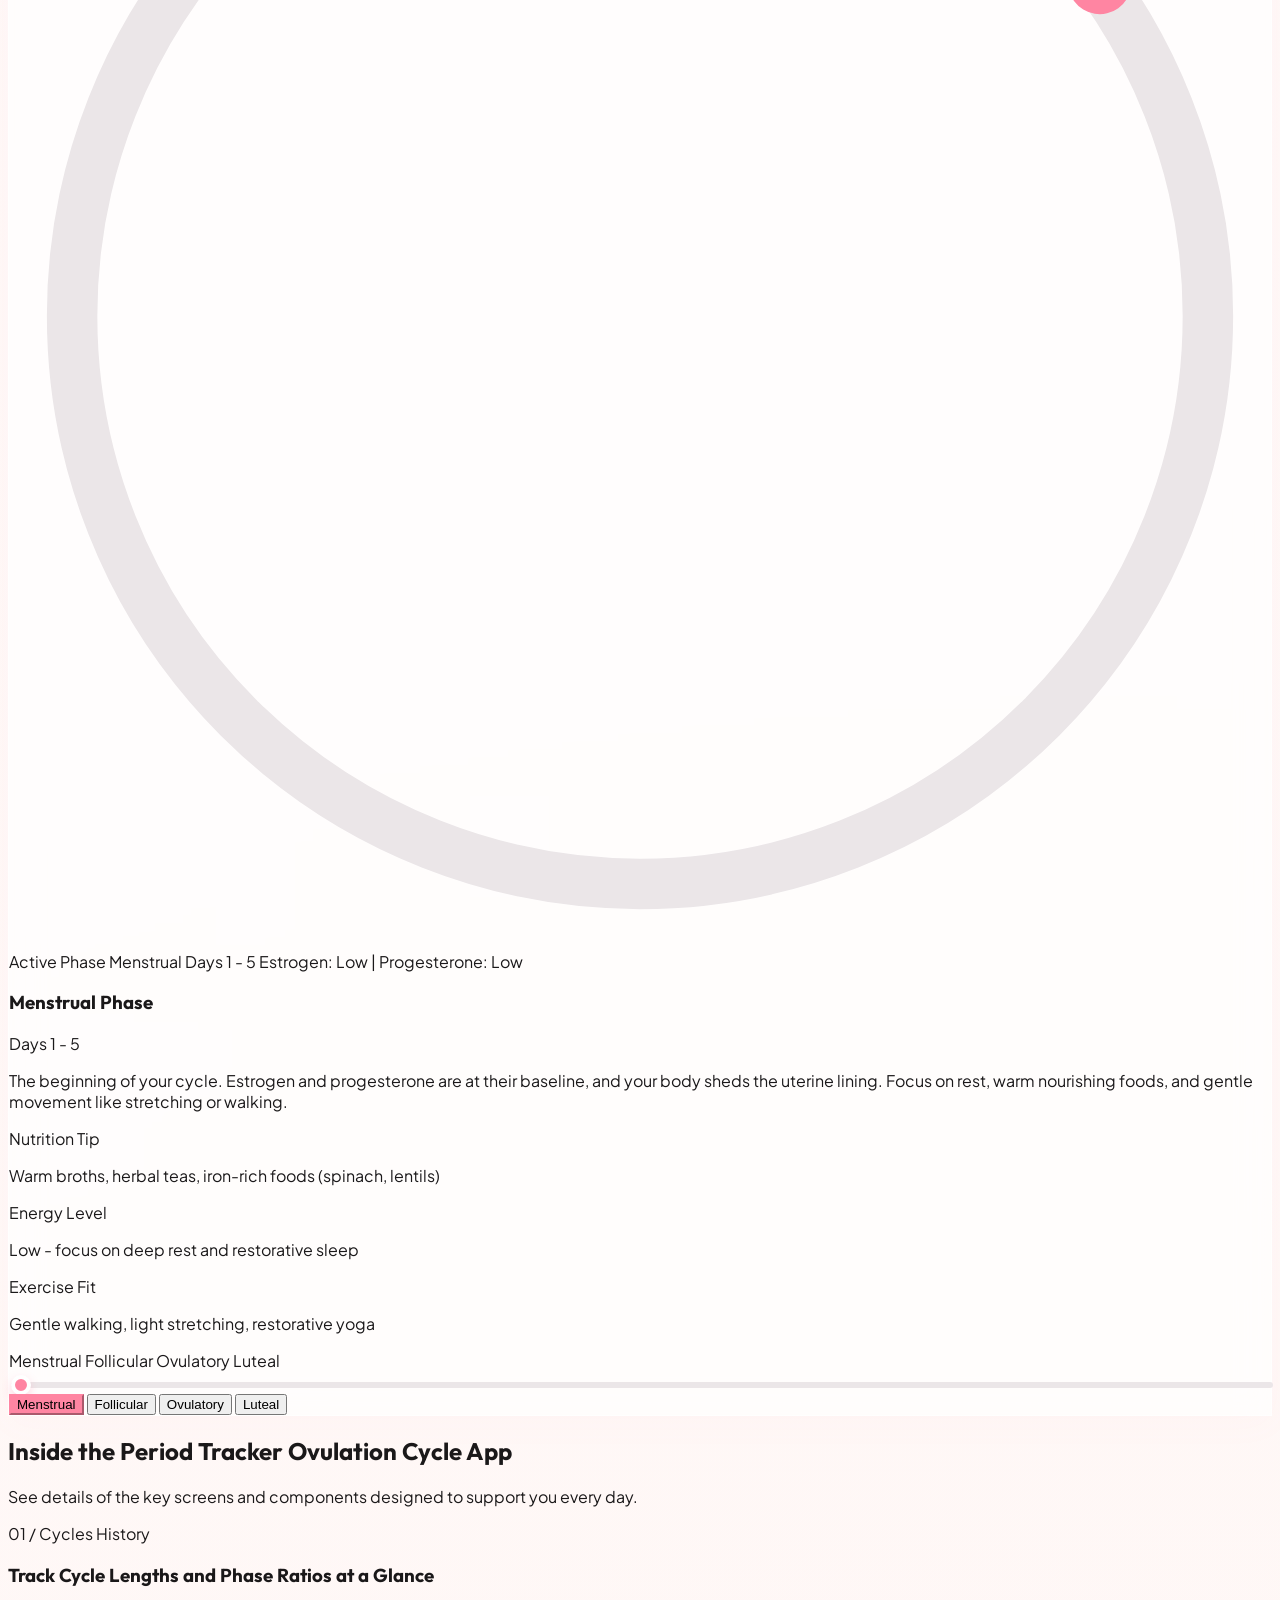
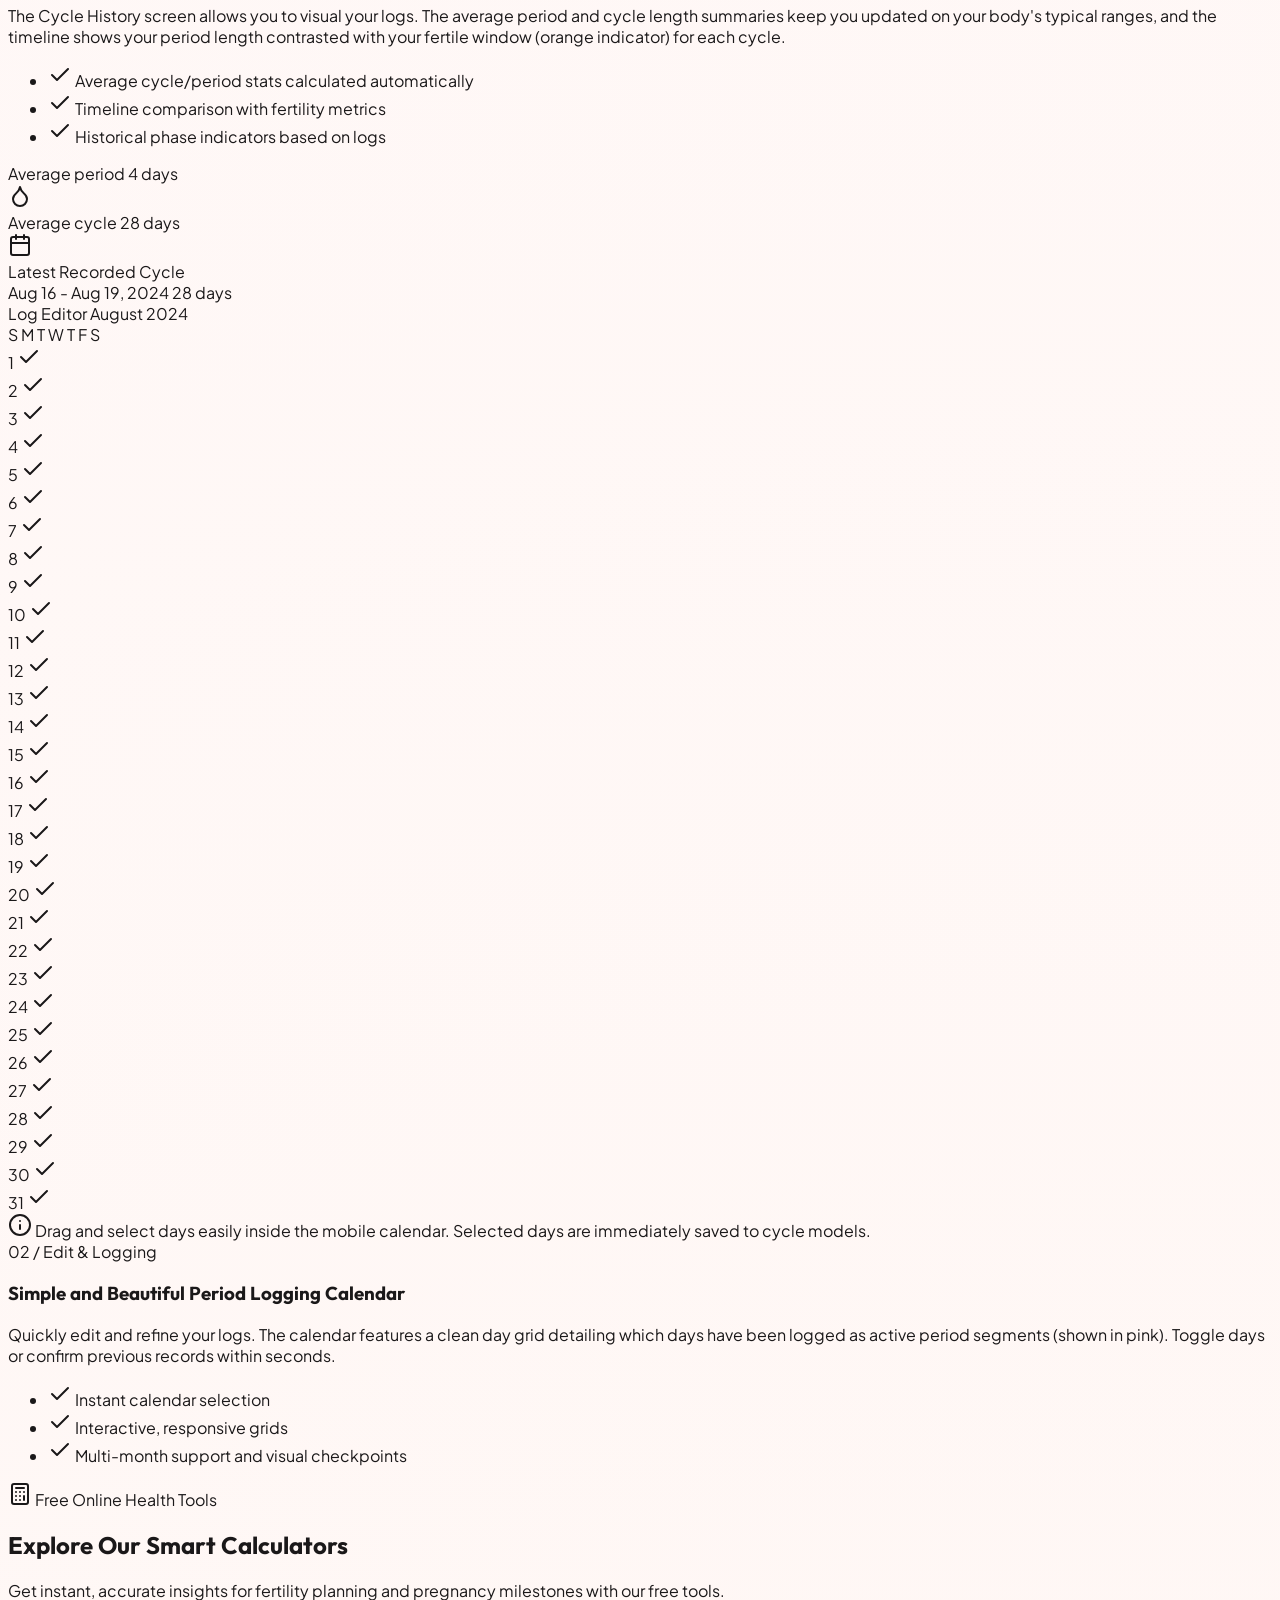
==== commit c2b1fdd2: "update coode" ====
--- a/index.html
+++ b/index.html
@@ -1,12 +1,29 @@
-﻿<!DOCTYPE html>
+<!DOCTYPE html>
 <html lang="en" class="scroll-smooth">
 
 <head>
   <meta charset="UTF-8">
   <meta name="viewport" content="width=device-width, initial-scale=1.0">
   <link rel="icon" type="image/png" href="favicon.png?v=4">
-  <title>Period Tracker & Ovulation Cycle | Free Menstrual Calendar</title>
-  <meta name="description" content="Predict your next period, track ovulation, and monitor your menstrual cycle safely. The ultimate period tracker and fertility calendar app.">
+  <title>Period Tracker & Ovulation Cycle | Free Menstrual Calendar App</title>
+  <meta name="description" content="Period Tracker Ovulation Cycle helps you predict period dates, track fertile windows, calculate ovulation, and monitor cycle symptoms accurately for free.">
+  <meta name="keywords" content="Period Tracker Ovulation Cycle, period tracker app, ovulation calculator, menstrual cycle tracker, fertility calendar, period calculator, pregnancy due date calculator, symptom logging app">
+  <meta name="author" content="Tracewave Transparency PVT LTD">
+  <link rel="canonical" href="https://periodtrackerovulationcycle.com/">
+
+  <!-- Open Graph / Facebook SEO -->
+  <meta property="og:type" content="website">
+  <meta property="og:url" content="https://periodtrackerovulationcycle.com/">
+  <meta property="og:title" content="Period Tracker & Ovulation Cycle | Free Menstrual Calendar App">
+  <meta property="og:description" content="Predict your next period, track ovulation, and monitor your menstrual cycle safely. Free period tracker and fertility calendar app.">
+  <meta property="og:image" content="https://periodtrackerovulationcycle.com/brand-logo-final.png">
+
+  <!-- Twitter SEO -->
+  <meta name="twitter:card" content="summary_large_image">
+  <meta name="twitter:url" content="https://periodtrackerovulationcycle.com/">
+  <meta name="twitter:title" content="Period Tracker & Ovulation Cycle | Free Menstrual Calendar App">
+  <meta name="twitter:description" content="Predict your next period, track ovulation, and monitor your menstrual cycle safely. Free period tracker and fertility calendar app.">
+  <meta name="twitter:image" content="https://periodtrackerovulationcycle.com/brand-logo-final.png">
 
   <!-- Google Fonts -->
   <link rel="preconnect" href="https://fonts.googleapis.com">
@@ -24,19 +41,6 @@
     tailwind.config = {
       theme: {
         extend: {
-          fontSize: {
-            'xs': '0.85rem',
-            'sm': '0.975rem',
-            'base': '1.1rem',
-            'lg': '1.225rem',
-            'xl': '1.375rem',
-            '2xl': '1.65rem',
-            '3xl': '2.05rem',
-            '4xl': '2.5rem',
-            '5xl': '3.3rem',
-            '6xl': '4.1rem',
-            '7xl': '4.85rem',
-          },
           colors: {
             brand: {
               pink: '#FF5E8C', // Primary brand pink
@@ -98,6 +102,7 @@
       border-radius: 16px !important;
       box-shadow: 0 10px 25px -5px rgba(255, 94, 140, 0.15), 0 8px 10px -6px rgba(255, 94, 140, 0.1) !important;
       border: 1px solid rgba(255, 94, 140, 0.1) !important;
+      z-index: 990 !important;
     }
     .flatpickr-day.selected, .flatpickr-day.startRange, .flatpickr-day.endRange, .flatpickr-day.selected.inRange, .flatpickr-day.startRange.inRange, .flatpickr-day.endRange.inRange, .flatpickr-day.selected:focus, .flatpickr-day.startRange:focus, .flatpickr-day.endRange:focus, .flatpickr-day.selected:hover, .flatpickr-day.startRange:hover, .flatpickr-day.endRange:hover, .flatpickr-day.selected.prevMonthDay, .flatpickr-day.startRange.prevMonthDay, .flatpickr-day.endRange.prevMonthDay, .flatpickr-day.selected.nextMonthDay, .flatpickr-day.startRange.nextMonthDay, .flatpickr-day.endRange.nextMonthDay {
       background: #FF5E8C !important;
@@ -150,11 +155,11 @@
        STICKY NAVIGATION BAR
        ========================================== -->
   <header
-    class="sticky top-0 z-50 bg-brand-accent/80 backdrop-blur-md border-b border-brand-pink/10 transition-all duration-300">
+    class="sticky top-0 z-[9999] bg-brand-accent/80 backdrop-blur-md border-b border-brand-pink/10 transition-all duration-300">
     <div class="max-w-7xl mx-auto px-6 py-4 flex items-center justify-between">
 
-      <!-- LOGO (Pink Spirals, Transparent Background, Solid Bold Text Next to It) -->
-      <a href="#" class="flex items-center gap-2">
+      <!-- LOGO -->
+      <a href="index.html" class="flex items-center gap-2">
         <img src="brand-logo-final.png" alt="Period Tracker Ovulation Cycle Logo" class="h-11 w-auto">
       </a>
 
@@ -165,7 +170,7 @@
         <a href="feature-ovulation-calendar.html" class="hover:text-brand-pink transition-colors">Ovulation Cycle</a>
         <a href="feature-symptom-logging.html" class="hover:text-brand-pink transition-colors">Symptoms</a>
 
-        <!-- Tools Dropdown -->
+        <!-- Calculators Dropdown -->
         <div class="relative group cursor-pointer">
           <div class="flex items-center gap-1 hover:text-brand-pink transition-colors py-2">
             Calculators <i data-lucide="chevron-down" class="w-4 h-4"></i>
@@ -177,14 +182,26 @@
         </div>
 
         <a href="index.html#pricing" class="hover:text-brand-pink transition-colors">Pricing</a>
-        <a href="faq.html" class="hover:text-brand-pink transition-colors">FAQs</a>
       </nav>
 
-      <!-- CTA BUTTON -->
-      <div class="hidden md:flex items-center gap-4">
-        <a href="#download"
-          class="px-6 py-2.5 rounded-full bg-brand-pink text-white font-semibold shadow-lg shadow-brand-pink/20 hover:bg-brand-pink/90 hover:shadow-brand-pink/35 transform hover:-translate-y-0.5 transition-all">
-          Download App
+      <!-- STORE CTA BUTTONS -->
+      <div class="hidden md:flex items-center gap-2.5">
+        <a href="https://apps.apple.com/app/id6774117828" target="_blank" rel="noopener noreferrer"
+          class="flex items-center gap-2 px-3.5 py-2 rounded-xl bg-black text-white hover:bg-black/90 transition-all shadow-md hover:shadow-lg text-xs font-semibold transform hover:-translate-y-0.5" aria-label="Download on App Store">
+          <svg class="w-4 h-4 fill-white shrink-0" viewBox="0 0 24 24" xmlns="http://www.w3.org/2000/svg">
+            <path d="M18.71 19.5c-.83 1.24-1.71 2.45-3.05 2.5-1.34.05-1.77-.76-3.29-.76-1.53 0-2 .76-3.28.81-1.3.05-2.29-1.28-3.13-2.49C4.25 17.08 2.94 12.5 4.7 9.45c.87-1.52 2.44-2.48 4.15-2.51 1.3-.02 2.52.88 3.32.88.8 0 2.27-1.07 3.83-.91.65.03 2.49.27 3.68 2.01-.1.06-2.08 1.21-2.06 3.58.03 2.84 2.46 3.79 2.48 3.8-.02.07-.4 1.36-1.39 3.2zM15.97 4.17c.66-.8 1.1-1.89.98-3.17-1.1.04-2.44.73-3.22 1.64-.66.77-1.24 1.88-1.09 3.14 1.23.09 2.48-.61 3.33-1.61z" />
+          </svg>
+          <span>App Store</span>
+        </a>
+        <a href="https://play.google.com/store/apps/details?id=com.tracewave.period" target="_blank" rel="noopener noreferrer"
+          class="flex items-center gap-2 px-3.5 py-2 rounded-xl bg-black text-white hover:bg-black/90 transition-all shadow-md hover:shadow-lg text-xs font-semibold transform hover:-translate-y-0.5" aria-label="Get it on Google Play">
+          <svg class="w-4 h-4 shrink-0" viewBox="0 0 24 24" fill="none" xmlns="http://www.w3.org/2000/svg">
+            <path d="M3.25 1.413c-.155.156-.25.378-.25.68v19.814c0 .302.095.524.25.68l.056.056L14.39 11.56V11.4L3.306 1.357l-.056.056z" fill="#00DFB8" />
+            <path d="M18.02 7.77L14.39 11.4V11.56L18.02 15.19L18.09 15.15L22.34 12.73C23.55 12.04 23.55 10.92 22.34 10.23L18.09 7.81L18.02 7.77Z" fill="#FFE000" />
+            <path d="M14.39 11.56L3.306 22.643C3.656 23.003 4.226 23.033 4.866 22.673L18.02 15.19L14.39 11.56Z" fill="#FF3A44" />
+            <path d="M14.39 11.4L18.02 7.77L4.866 0.287C4.226 -.073 3.656 -.043 3.306.317L14.39 11.4Z" fill="#00E676" />
+          </svg>
+          <span>Google Play</span>
         </a>
       </div>
 
@@ -200,14 +217,14 @@
     <!-- MOBILE DROPDOWN MENU -->
     <div id="mobile-menu"
       class="hidden md:hidden px-6 pb-6 pt-2 border-t border-brand-pink/10 transition-all duration-300 opacity-0 -translate-y-4">
-      <nav class="flex flex-col gap-4 font-medium text-brand-dark/80">
+      <nav class="flex flex-col gap-4 font-medium text-brand-dark/80 text-sm">
         <a href="index.html" class="py-2 hover:text-brand-pink border-b border-gray-100">Home</a>
         <a href="feature-period-tracker.html" class="py-2 hover:text-brand-pink border-b border-gray-100">Period Tracker</a>
         <a href="feature-ovulation-calendar.html" class="py-2 hover:text-brand-pink border-b border-gray-100">Ovulation Cycle</a>
         <a href="feature-symptom-logging.html" class="py-2 hover:text-brand-pink border-b border-gray-100">Symptoms</a>
 
         <div class="py-2 border-b border-gray-100">
-          <p class="text-xs font-bold text-gray-400 uppercase tracking-wider mb-2">Calculators</p>
+          <p class="text-sm font-bold text-gray-400 uppercase tracking-wider mb-2">Calculators</p>
           <div class="flex flex-col gap-2 pl-2">
             <a href="ovulation-calculator.html" class="hover:text-brand-pink text-sm">Ovulation Calculator</a>
             <a href="due-date-calculator.html" class="hover:text-brand-pink text-sm">Pregnancy Due Date</a>
@@ -215,12 +232,25 @@
         </div>
 
         <a href="index.html#pricing" class="py-2 hover:text-brand-pink border-b border-gray-100">Pricing</a>
-        <a href="faq.html" class="py-2 hover:text-brand-pink border-b border-gray-100">FAQs</a>
-        <a href="contact.html" class="py-2 hover:text-brand-pink">Contact</a>
-        <a href="#download"
-          class="mt-2 text-center py-3 rounded-full bg-brand-pink text-white font-semibold shadow-lg shadow-brand-pink/20">
-          Download App
-        </a>
+        <div class="pt-2 grid grid-cols-2 gap-3">
+          <a href="https://apps.apple.com/app/id6774117828" target="_blank" rel="noopener noreferrer"
+            class="flex items-center justify-center gap-2 py-2.5 rounded-xl bg-black text-white text-xs font-semibold shadow-md">
+            <svg class="w-4 h-4 fill-white shrink-0" viewBox="0 0 24 24" xmlns="http://www.w3.org/2000/svg">
+              <path d="M18.71 19.5c-.83 1.24-1.71 2.45-3.05 2.5-1.34.05-1.77-.76-3.29-.76-1.53 0-2 .76-3.28.81-1.3.05-2.29-1.28-3.13-2.49C4.25 17.08 2.94 12.5 4.7 9.45c.87-1.52 2.44-2.48 4.15-2.51 1.3-.02 2.52.88 3.32.88.8 0 2.27-1.07 3.83-.91.65.03 2.49.27 3.68 2.01-.1.06-2.08 1.21-2.06 3.58.03 2.84 2.46 3.79 2.48 3.8-.02.07-.4 1.36-1.39 3.2zM15.97 4.17c.66-.8 1.1-1.89.98-3.17-1.1.04-2.44.73-3.22 1.64-.66.77-1.24 1.88-1.09 3.14 1.23.09 2.48-.61 3.33-1.61z" />
+            </svg>
+            <span>App Store</span>
+          </a>
+          <a href="https://play.google.com/store/apps/details?id=com.tracewave.period" target="_blank" rel="noopener noreferrer"
+            class="flex items-center justify-center gap-2 py-2.5 rounded-xl bg-black text-white text-xs font-semibold shadow-md">
+            <svg class="w-4 h-4 shrink-0" viewBox="0 0 24 24" fill="none" xmlns="http://www.w3.org/2000/svg">
+              <path d="M3.25 1.413c-.155.156-.25.378-.25.68v19.814c0 .302.095.524.25.68l.056.056L14.39 11.56V11.4L3.306 1.357l-.056.056z" fill="#00DFB8" />
+              <path d="M18.02 7.77L14.39 11.4V11.56L18.02 15.19L18.09 15.15L22.34 12.73C23.55 12.04 23.55 10.92 22.34 10.23L18.09 7.81L18.02 7.77Z" fill="#FFE000" />
+              <path d="M14.39 11.56L3.306 22.643C3.656 23.003 4.226 23.033 4.866 22.673L18.02 15.19L14.39 11.56Z" fill="#FF3A44" />
+              <path d="M14.39 11.4L18.02 7.77L4.866 0.287C4.226 -.073 3.656 -.043 3.306.317L14.39 11.4Z" fill="#00E676" />
+            </svg>
+            <span>Google Play</span>
+          </a>
+        </div>
       </nav>
     </div>
   </header>
@@ -238,16 +268,6 @@
 
     <!-- LEFT: TEXT CONTENT -->
     <div class="lg:col-span-7 space-y-6 animate-on-scroll">
-      <!-- Animated Pulsing Badge -->
-      <div
-        class="inline-flex items-center gap-2.5 px-4 py-1.5 rounded-full bg-brand-pink/10 border border-brand-pink/20 text-brand-pink font-semibold text-xs tracking-wide shadow-sm shadow-brand-pink/5 hover:shadow-md hover:shadow-brand-pink/15 transition-all duration-300">
-        <span class="relative flex h-2 w-2">
-          <span class="animate-ping absolute inline-flex h-full w-full rounded-full bg-brand-pink opacity-75"></span>
-          <span class="relative inline-flex rounded-full h-2 w-2 bg-brand-pink"></span>
-        </span>
-        <span>Smart Period & Cycle Tracker</span>
-      </div>
-
       <h1 class="text-4xl sm:text-5xl lg:text-6xl font-extrabold text-brand-dark leading-tight tracking-tight">
         Free Period Tracker &<br>
         <span class="text-gradient">Ovulation Cycle</span>
@@ -1448,57 +1468,6 @@
   <!-- ==========================================
        FEATURES GRID SECTION
        ========================================== -->
-  
-  <!-- ==========================================
-       MINI CALCULATOR SECTION
-       ========================================== -->
-  <section class="max-w-4xl mx-auto px-6 py-12">
-    <div class="glass-panel p-8 md:p-10 rounded-3xl border border-brand-pink/15 shadow-xl bg-gradient-to-br from-white to-brand-accent/30 text-center space-y-6">
-      <div class="inline-flex items-center gap-2 px-3 py-1 rounded-full bg-brand-pink/10 text-brand-pink font-semibold text-xs tracking-wide">
-        Quick Estimate
-      </div>
-      <h2 class="text-2xl md:text-3xl font-extrabold text-brand-dark font-heading">Calculate Your Next Period</h2>
-      
-      <div class="flex flex-col sm:flex-row justify-center gap-4 items-center">
-        <div class="w-full sm:w-auto text-left">
-          <label class="block text-sm font-semibold text-brand-gray mb-1">First day of last period:</label>
-          <input type="text" class="flatpickr-input" placeholder="Select date..." id="calc-last-period" class="w-full sm:w-48 px-4 py-3 bg-white border border-gray-200 rounded-xl focus:outline-none focus:border-brand-pink focus:ring-2 focus:ring-brand-pink/20">
-        </div>
-        <div class="w-full sm:w-auto text-left">
-          <label class="block text-sm font-semibold text-brand-gray mb-1">Cycle length (days):</label>
-          <input type="number" id="calc-cycle-length" value="28" min="20" max="45" class="w-full sm:w-32 px-4 py-3 bg-white border border-gray-200 rounded-xl focus:outline-none focus:border-brand-pink focus:ring-2 focus:ring-brand-pink/20">
-        </div>
-        <div class="w-full sm:w-auto mt-5">
-          <button onclick="calculateNextPeriod()" class="w-full px-6 py-3 bg-brand-pink hover:bg-brand-pink/90 text-white rounded-xl font-bold text-sm shadow-md transition-all">Calculate</button>
-        </div>
-      </div>
-      
-      <div id="calc-result" class="hidden pt-6 border-t border-gray-100">
-        <p class="text-lg text-brand-gray">Your next period is expected around:</p>
-        <p id="calc-date" class="text-2xl font-extrabold text-brand-pink font-heading my-2">...</p>
-        <p class="text-sm text-brand-gray mb-4">This is just an estimate. For accurate predictions, daily symptom tracking, and reminders, download our free app!</p>
-        <a href="#download" class="inline-flex items-center gap-2 px-5 py-2.5 rounded-full bg-brand-dark text-white font-semibold text-sm hover:bg-black transition-all">
-          Get the App
-        </a>
-      </div>
-    </div>
-
-    <script>
-      function calculateNextPeriod() {
-        const lastPeriod = document.getElementById('calc-last-period').value;
-        const cycleLength = parseInt(document.getElementById('calc-cycle-length').value);
-        if (!lastPeriod || !cycleLength) return;
-        
-        const date = new Date(lastPeriod);
-        date.setDate(date.getDate() + cycleLength);
-        
-        const options = { weekday: 'long', year: 'numeric', month: 'long', day: 'numeric' };
-        document.getElementById('calc-date').textContent = date.toLocaleDateString('en-US', options);
-        document.getElementById('calc-result').classList.remove('hidden');
-      }
-    </script>
-  </section>
-
   <section id="features"
     class="scroll-mt-20 py-12 md:py-16 bg-white border-y border-brand-pink/5 relative overflow-hidden">
     <!-- Background glow orb -->
@@ -2494,6 +2463,56 @@
         </div>
       </div>
 
+    </div>
+  </section>
+
+  <!-- ==========================================
+       FREE WEB CALCULATORS SECTION (LINK SUGGESTIONS)
+       ========================================== -->
+  <section class="max-w-5xl mx-auto px-6 py-12">
+    <div class="text-center space-y-3 mb-10">
+      <div class="inline-flex items-center gap-2 px-3.5 py-1 rounded-full bg-brand-pink/10 border border-brand-pink/20 text-brand-pink font-semibold text-sm tracking-wide">
+        <i data-lucide="calculator" class="w-4 h-4"></i>
+        <span>Free Online Health Tools</span>
+      </div>
+      <h2 class="text-3xl font-extrabold text-brand-dark font-heading">Explore Our Smart Calculators</h2>
+      <p class="text-brand-gray text-base max-w-xl mx-auto">Get instant, accurate insights for fertility planning and pregnancy milestones with our free tools.</p>
+    </div>
+
+    <div class="grid grid-cols-1 md:grid-cols-2 gap-8">
+      <!-- Calculator Link Card 1: Ovulation Calculator -->
+      <a href="ovulation-calculator.html" class="group glass-panel p-8 rounded-3xl border border-brand-pink/20 shadow-sm hover:shadow-xl hover:border-brand-pink/40 bg-gradient-to-br from-white to-brand-accent/30 transition-all duration-300 flex flex-col justify-between">
+        <div class="space-y-4">
+          <div class="w-12 h-12 rounded-2xl bg-brand-pink/10 text-brand-pink flex items-center justify-center group-hover:scale-110 transition-transform">
+            <i data-lucide="sparkles" class="w-6 h-6"></i>
+          </div>
+          <div>
+            <h3 class="text-2xl font-bold text-brand-dark font-heading group-hover:text-brand-pink transition-colors">Ovulation Calculator</h3>
+            <p class="text-brand-gray text-sm leading-relaxed mt-2">Find your peak fertile days, egg release dates, and optimal conception timing based on your last period.</p>
+          </div>
+        </div>
+        <div class="pt-6 mt-6 border-t border-brand-pink/10 flex items-center justify-between text-brand-pink font-bold text-sm">
+          <span>Open Ovulation Calculator</span>
+          <i data-lucide="arrow-right" class="w-5 h-5 group-hover:translate-x-1 transition-transform"></i>
+        </div>
+      </a>
+
+      <!-- Calculator Link Card 2: Pregnancy Due Date Calculator -->
+      <a href="due-date-calculator.html" class="group glass-panel p-8 rounded-3xl border border-brand-peach/20 shadow-sm hover:shadow-xl hover:border-brand-peach/40 bg-gradient-to-br from-white to-brand-accent/30 transition-all duration-300 flex flex-col justify-between">
+        <div class="space-y-4">
+          <div class="w-12 h-12 rounded-2xl bg-brand-peach/10 text-brand-peach flex items-center justify-center group-hover:scale-110 transition-transform">
+            <i data-lucide="baby" class="w-6 h-6"></i>
+          </div>
+          <div>
+            <h3 class="text-2xl font-bold text-brand-dark font-heading group-hover:text-brand-peach transition-colors">Pregnancy Due Date Calculator</h3>
+            <p class="text-brand-gray text-sm leading-relaxed mt-2">Estimate your baby's due date, gestational age, and trimester milestones with clinical accuracy.</p>
+          </div>
+        </div>
+        <div class="pt-6 mt-6 border-t border-brand-peach/10 flex items-center justify-between text-brand-peach font-bold text-sm">
+          <span>Open Due Date Calculator</span>
+          <i data-lucide="arrow-right" class="w-5 h-5 group-hover:translate-x-1 transition-transform"></i>
+        </div>
+      </a>
     </div>
   </section>
 
@@ -2677,18 +2696,26 @@
       <!-- Top Tier: Logo, Navigation, Socials -->
       <div class="flex flex-col md:flex-row items-center justify-between gap-6 pb-8 border-b border-brand-pink/10">
         <!-- Logo -->
-        <a href="#" class="opacity-90 hover:opacity-100 transition-opacity">
+        <a href="index.html" class="opacity-90 hover:opacity-100 transition-opacity">
           <img src="brand-logo-final.png" alt="Period Tracker Ovulation Cycle Logo" class="h-11 w-auto">
         </a>
 
         <!-- Center navigation -->
-        <div class="flex flex-wrap justify-center gap-6 text-sm font-semibold text-brand-gray">
-          <a href="#" class="hover:text-brand-pink transition-colors">Home</a>
-          <a href="feature-period-tracker.html" class="hover:text-brand-pink transition-colors text-brand-dark/90">Period Tracker</a><a href="feature-ovulation-calendar.html" class="hover:text-brand-pink transition-colors text-brand-dark/90">Ovulation Calendar</a><a href="feature-symptom-logging.html" class="hover:text-brand-pink transition-colors text-brand-dark/90">Symptom Logging</a><a href="about.html" class="hover:text-brand-pink transition-colors">About Us</a>
-          <a href="faq.html" class="hover:text-brand-pink transition-colors">FAQs</a>
-          <a href="contact.html" class="hover:text-brand-pink transition-colors">Contact Us</a>
-          <a href="privacy.html" class="hover:text-brand-pink transition-colors">Privacy Policy</a>
-          <a href="terms.html" class="hover:text-brand-pink transition-colors">Terms & Conditions</a>
+        <div class="flex flex-col items-center gap-3 text-sm font-semibold text-brand-gray">
+          <div class="flex flex-wrap justify-center gap-6">
+            <a href="index.html" class="hover:text-brand-pink transition-colors">Home</a>
+            <a href="features.html" class="hover:text-brand-pink transition-colors">Features</a>
+            <a href="feature-period-tracker.html" class="hover:text-brand-pink transition-colors">Period Tracker</a>
+            <a href="feature-ovulation-calendar.html" class="hover:text-brand-pink transition-colors">Ovulation Calendar</a>
+            <a href="feature-symptom-logging.html" class="hover:text-brand-pink transition-colors">Symptom Logging</a>
+          </div>
+          <div class="flex flex-wrap justify-center gap-6">
+            <a href="about.html" class="hover:text-brand-pink transition-colors">About Us</a>
+            <a href="faq.html" class="hover:text-brand-pink transition-colors">FAQs</a>
+            <a href="contact.html" class="hover:text-brand-pink transition-colors">Contact Us</a>
+            <a href="privacy.html" class="hover:text-brand-pink transition-colors">Privacy Policy</a>
+            <a href="terms.html" class="hover:text-brand-pink transition-colors">Terms & Conditions</a>
+          </div>
         </div>
 
         <!-- Right socials -->
@@ -2706,7 +2733,7 @@
       </div>
 
       <!-- Bottom Tier: Copyright & Legal links -->
-      <div class="flex flex-col md:flex-row items-center justify-between gap-4 text-xs text-brand-gray">
+      <div class="flex flex-col md:flex-row items-center justify-between gap-4 text-sm text-brand-gray">
         <p>
           &copy; 2026 Tracewave Transparency PVT LTD. All rights reserved.
         </p>
